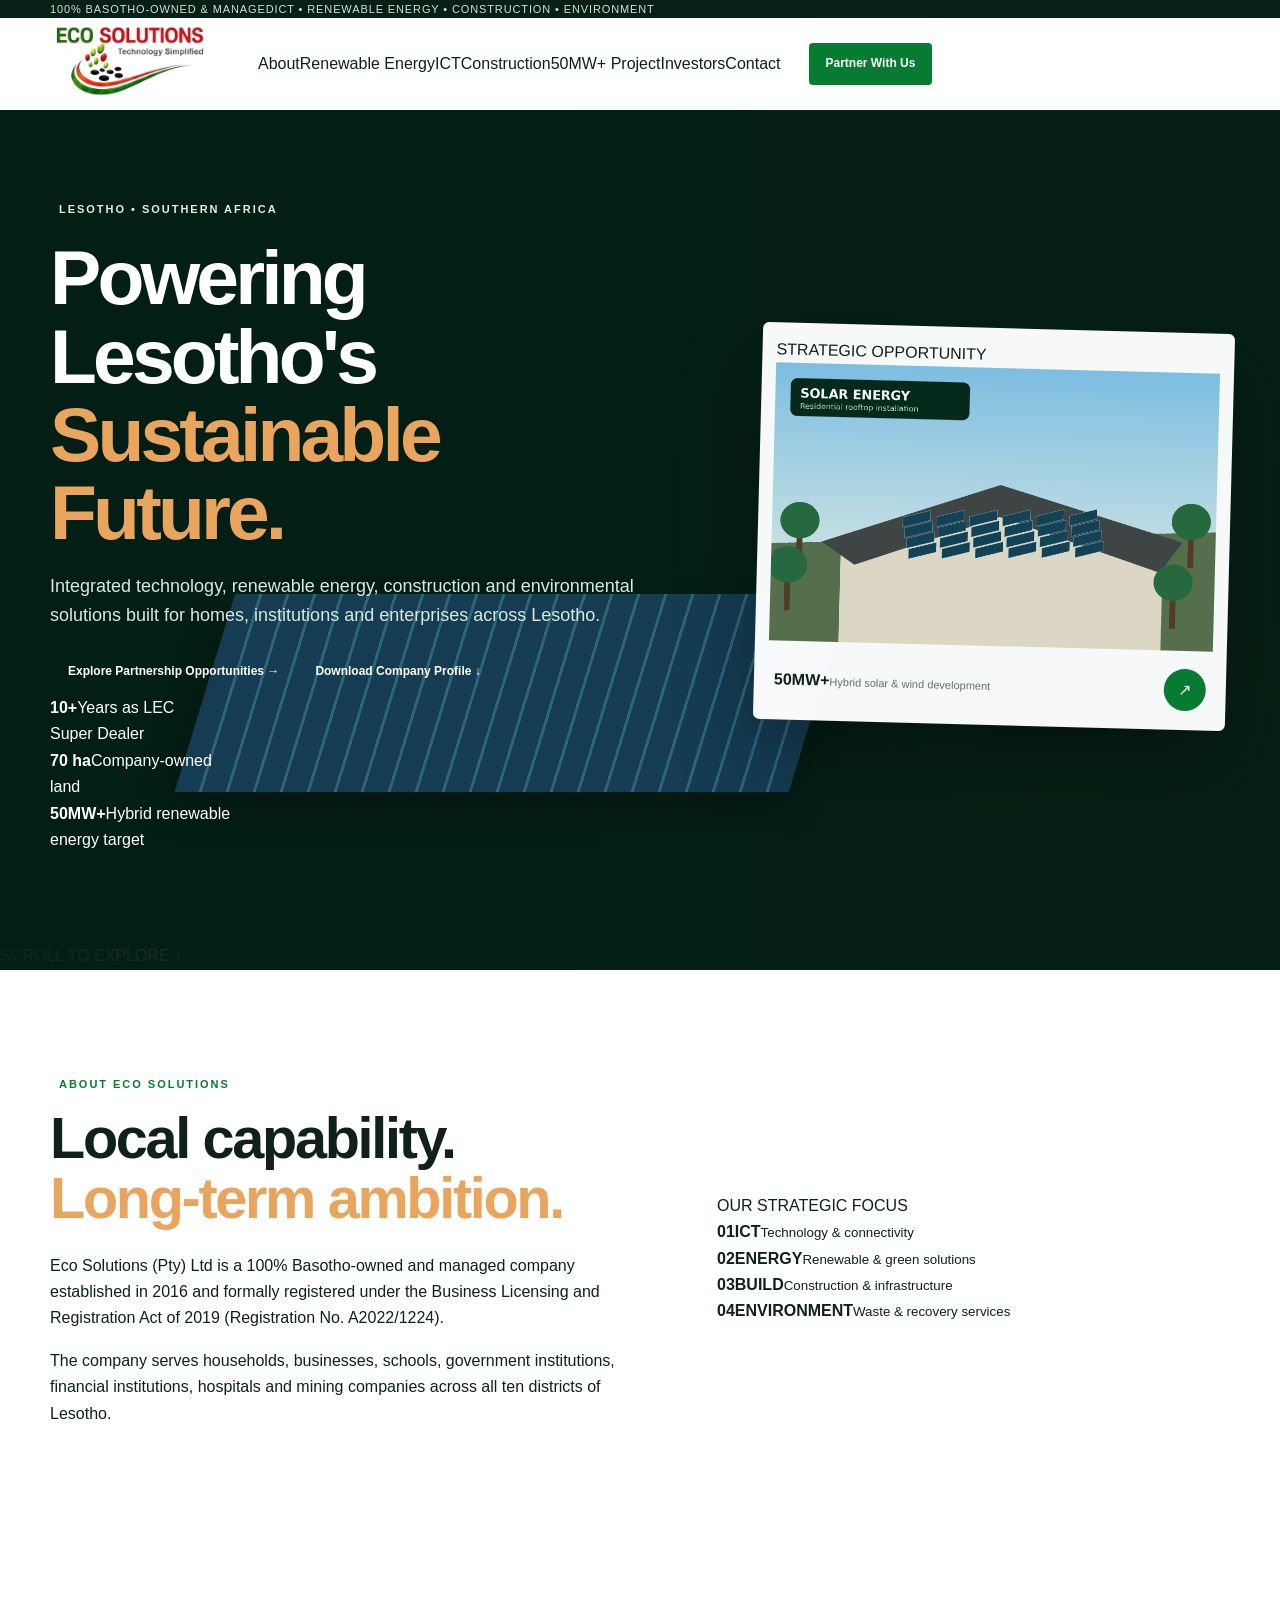
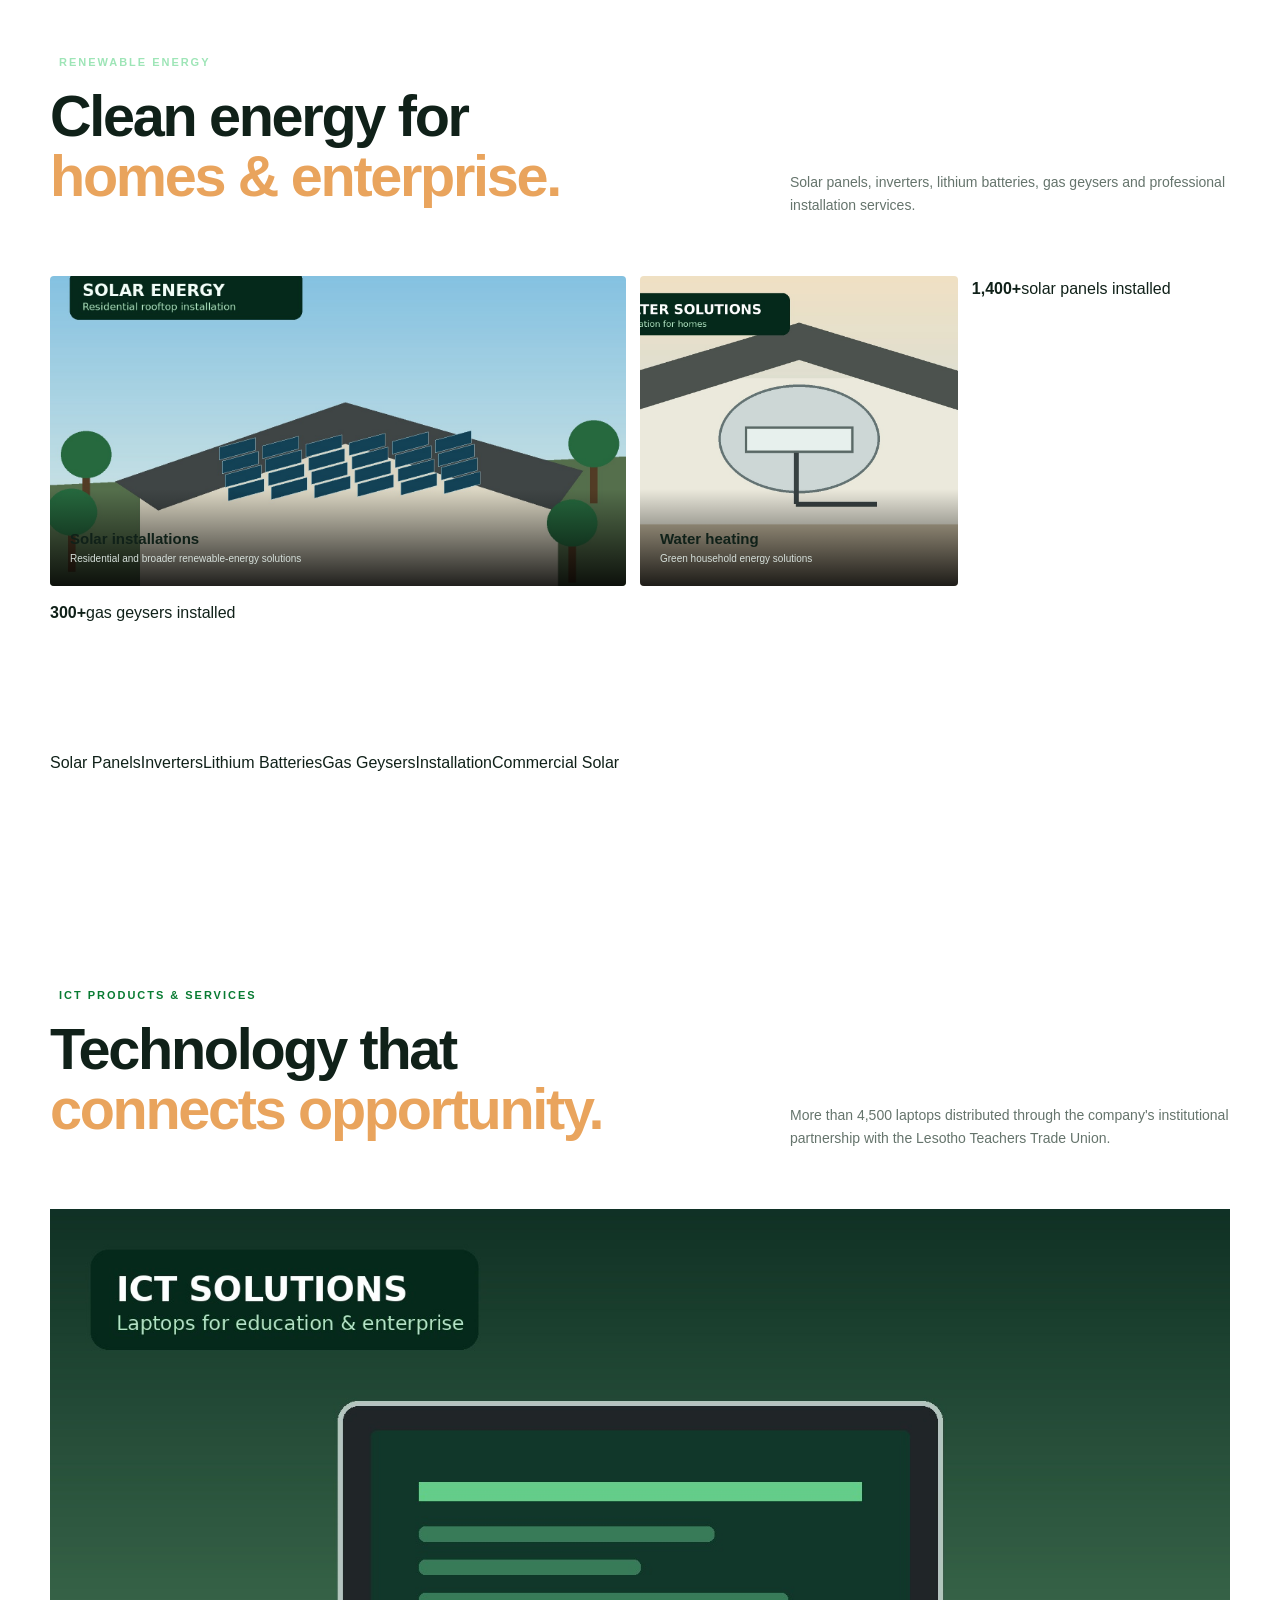
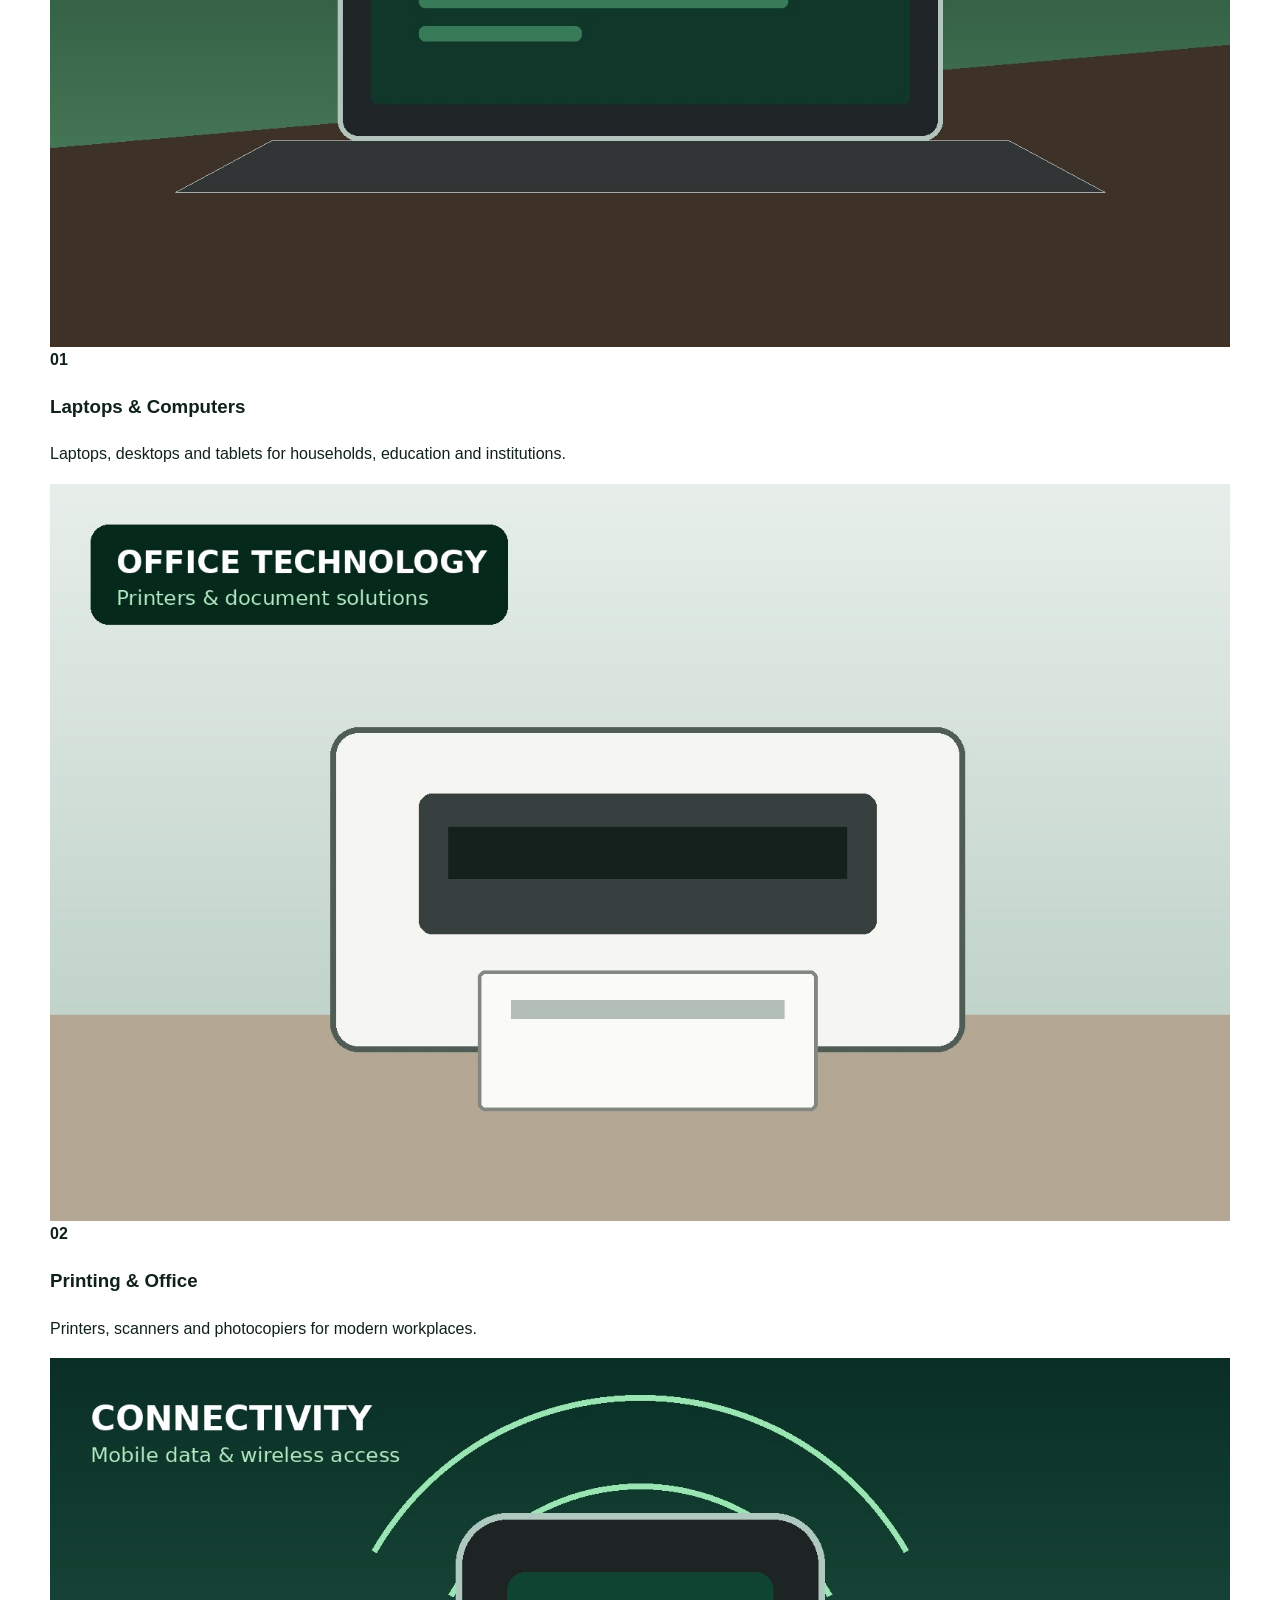
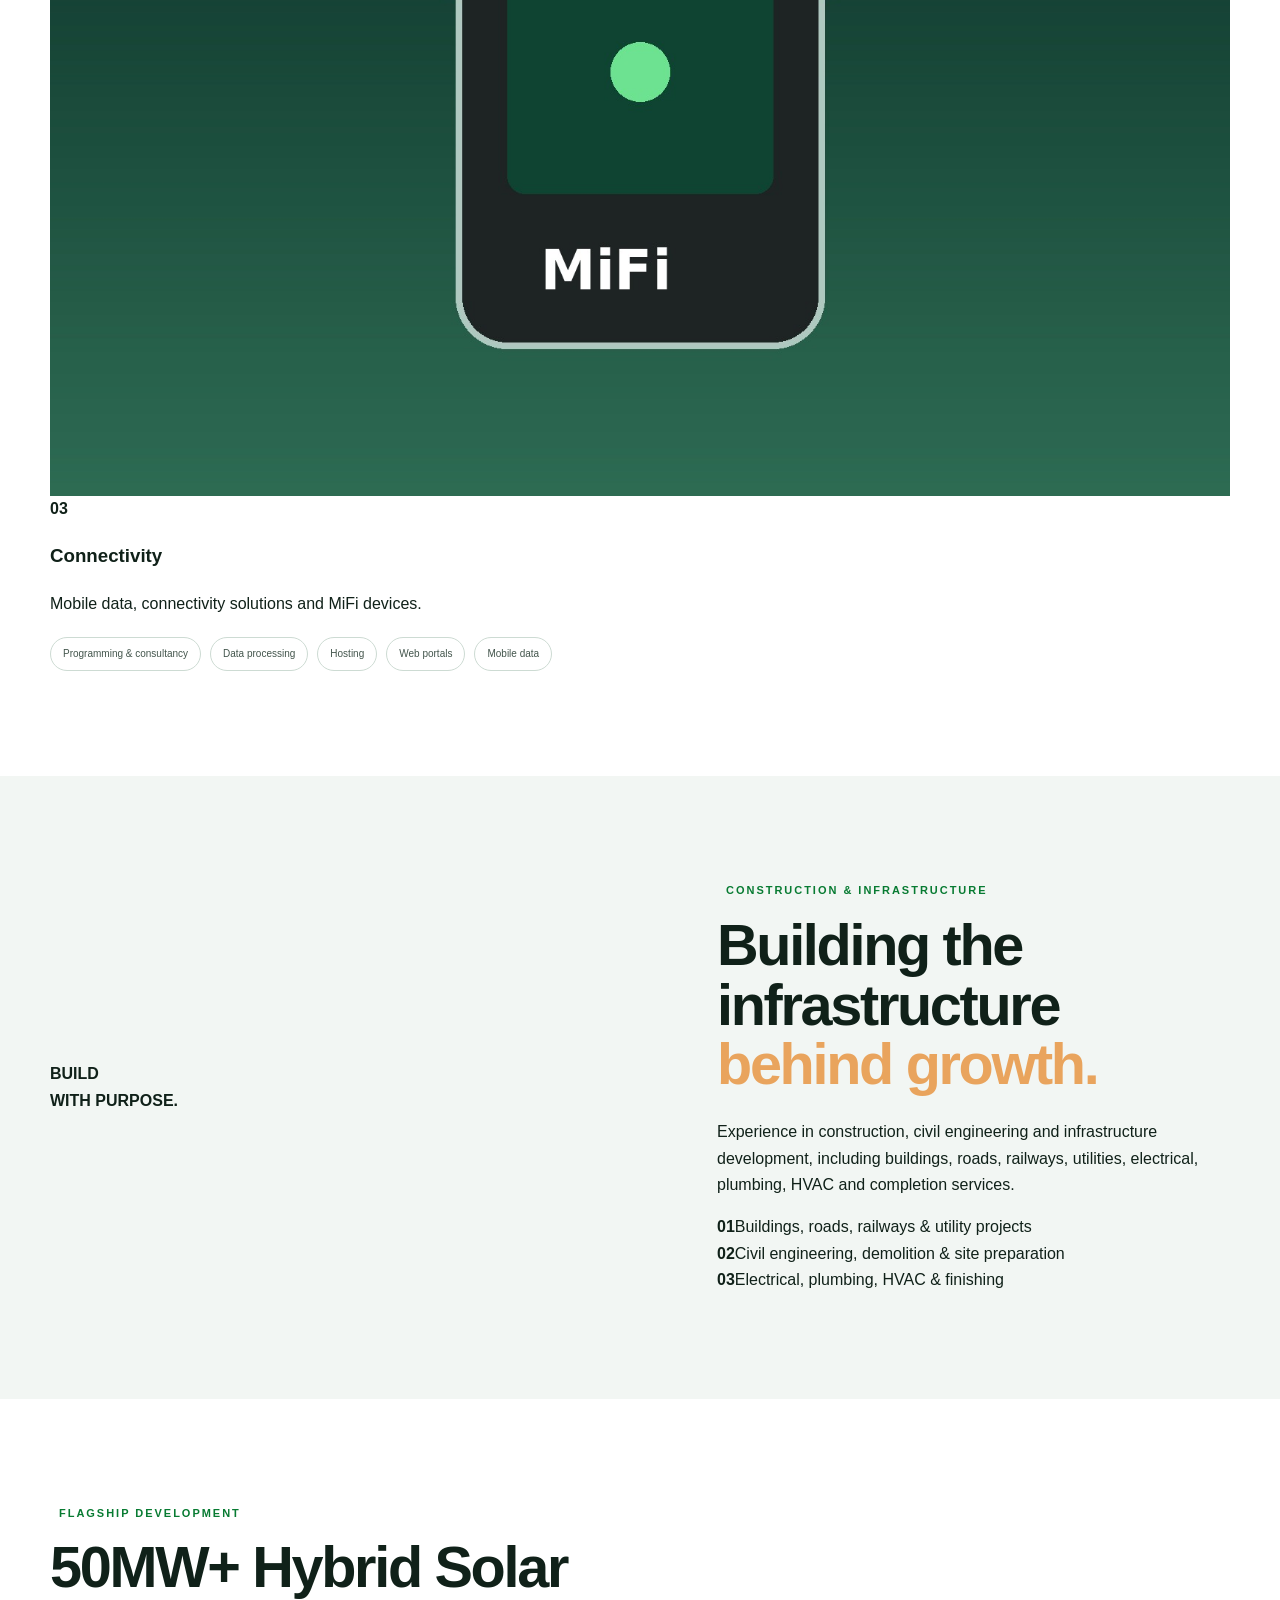
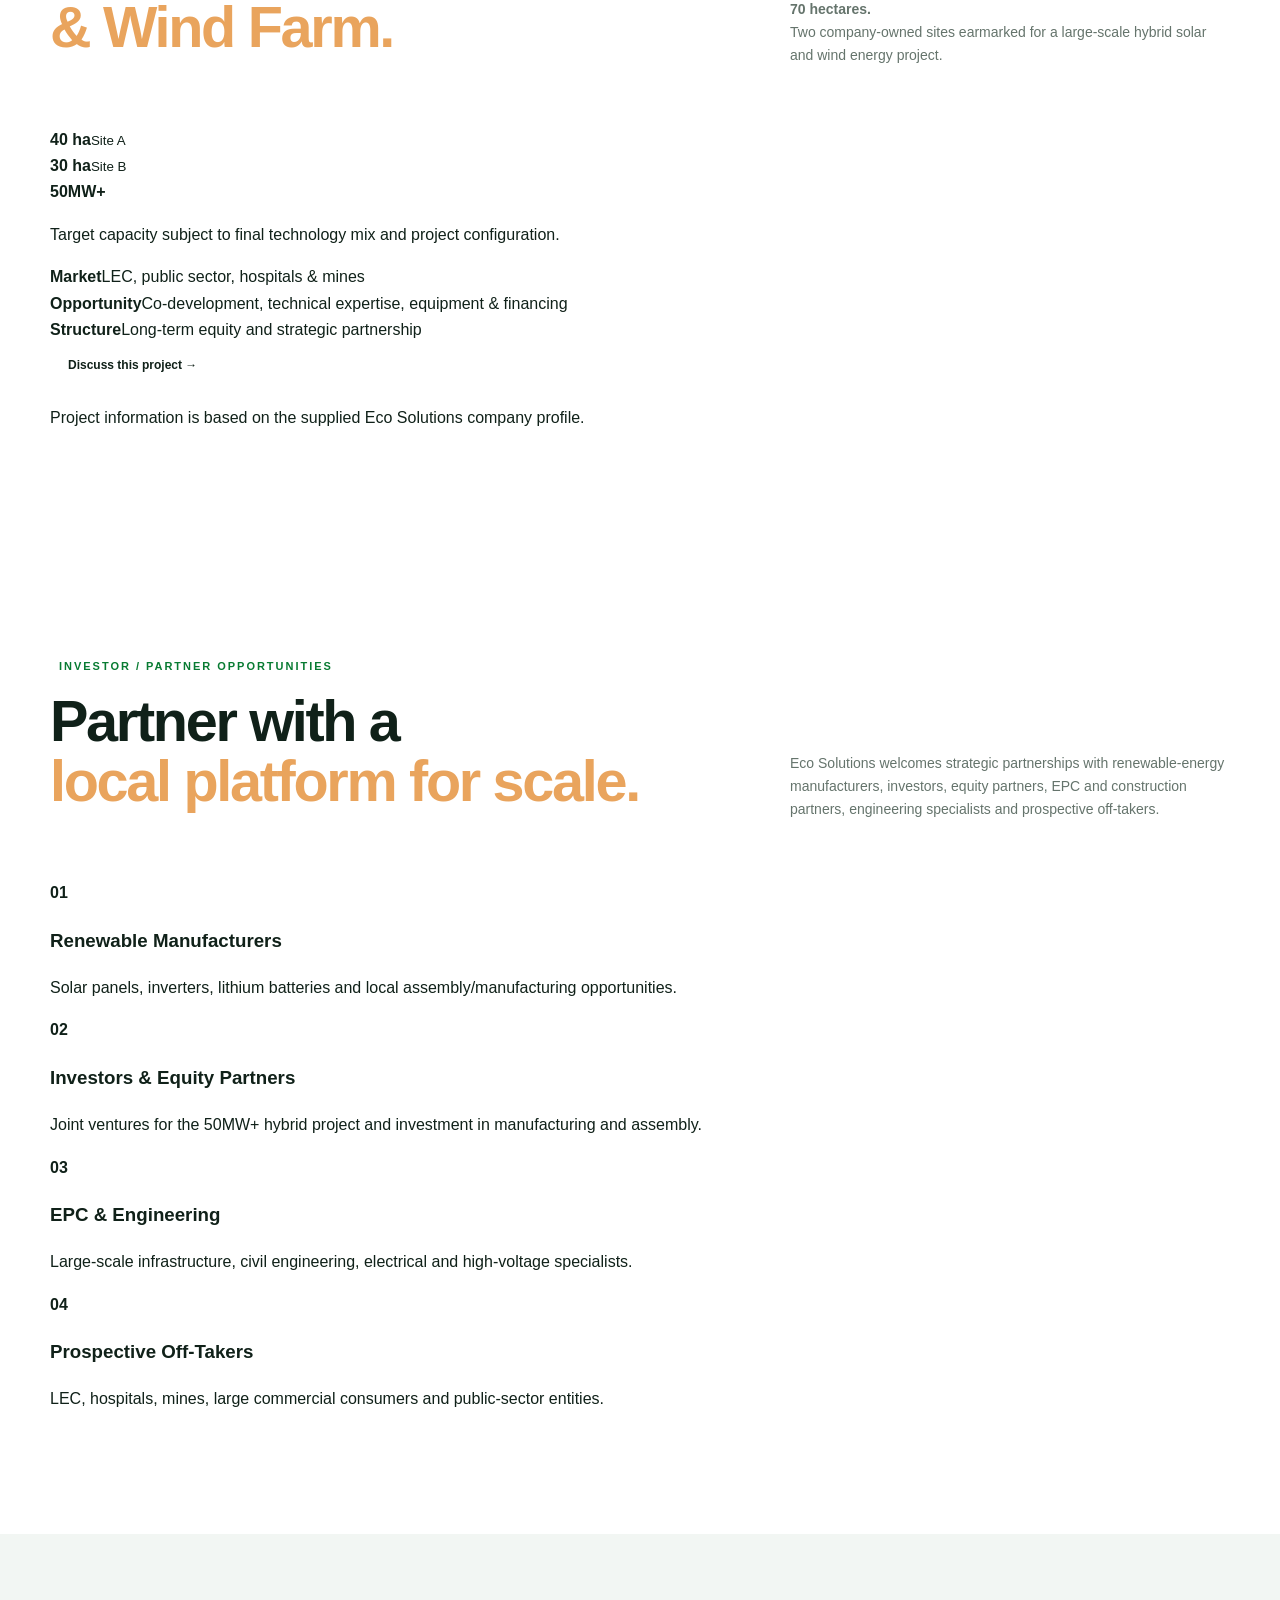
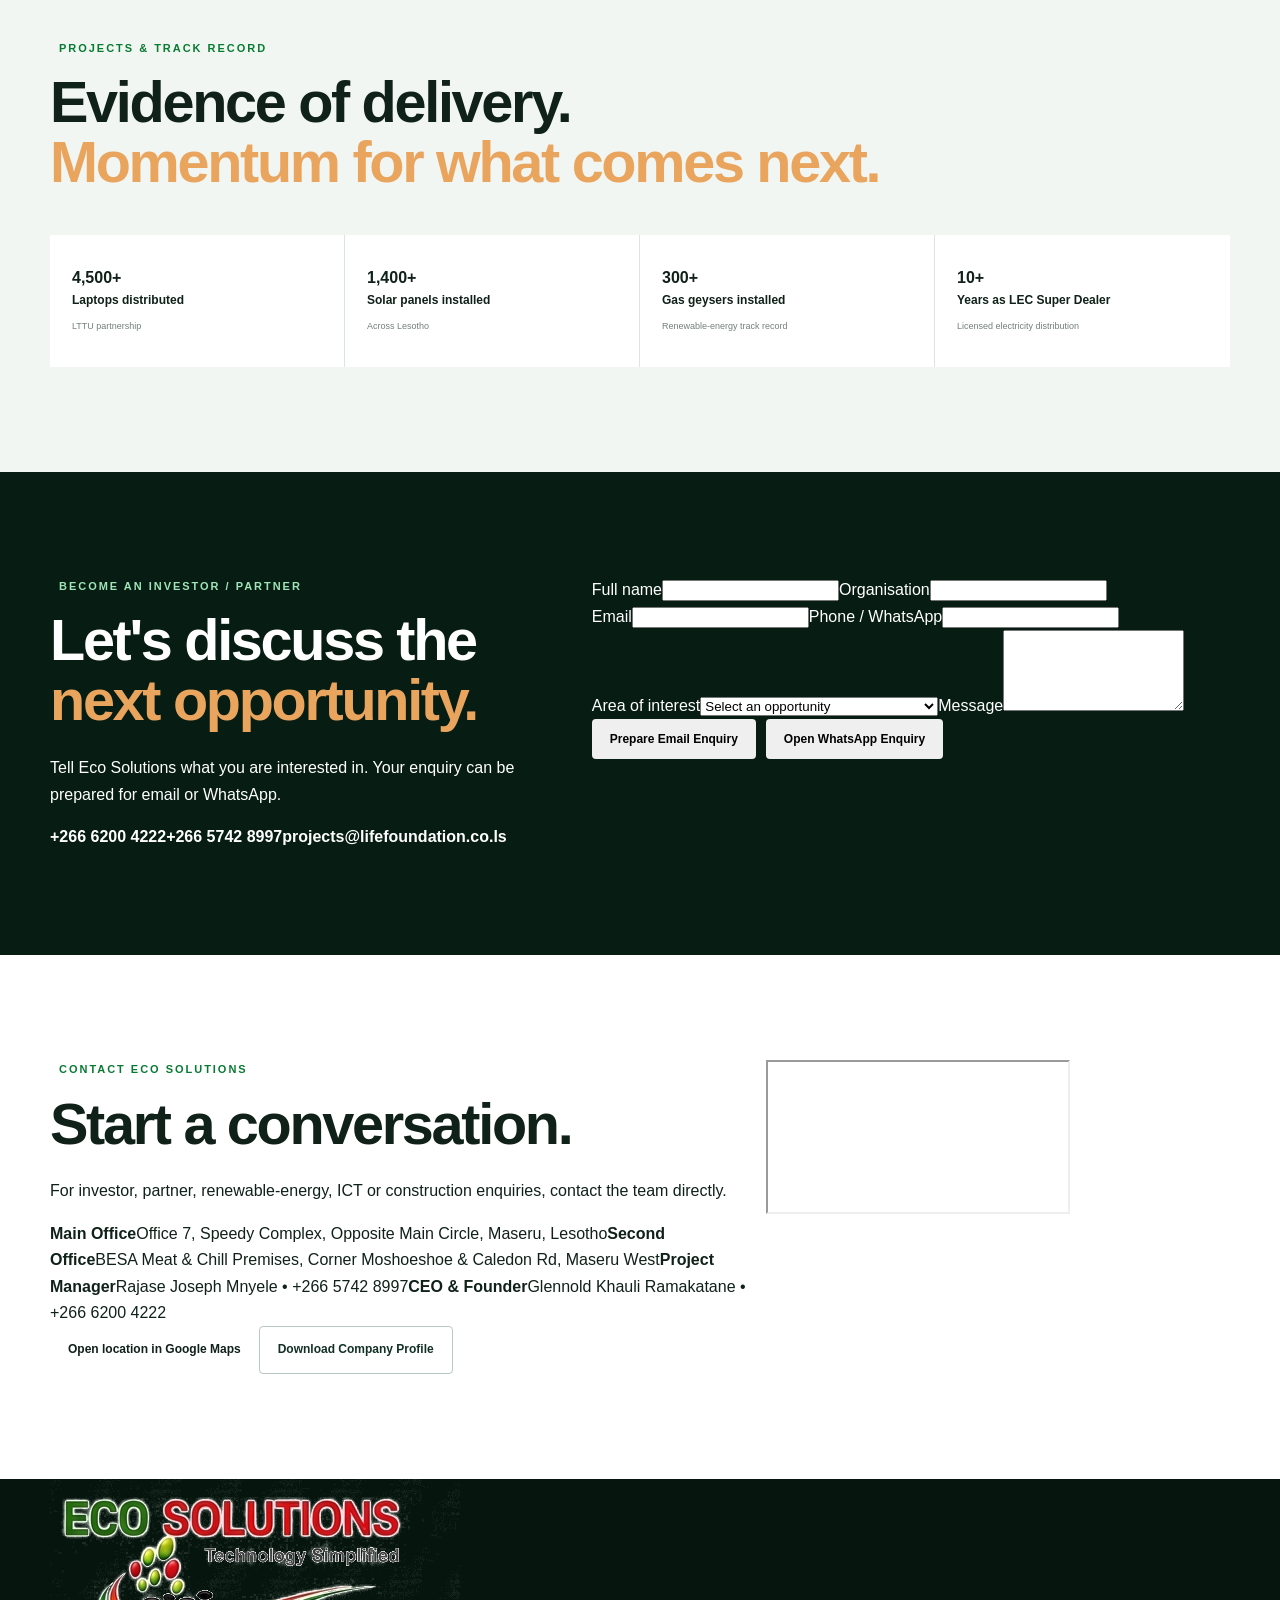
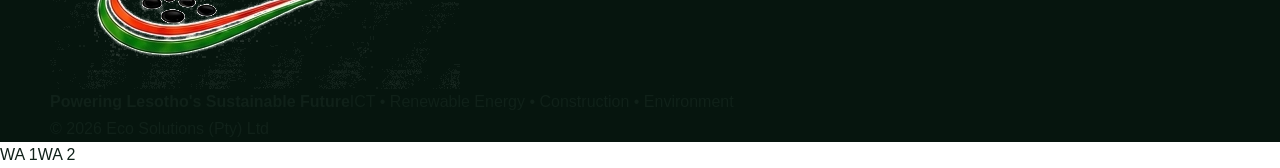
==== index.html @ 3c385320 "Fix asset paths and finalize Eco Solutions corporate website" ====
<!doctype html>
<html lang="en">
<head>
<meta charset="utf-8"><meta name="viewport" content="width=device-width,initial-scale=1">
<meta name="description" content="Eco Solutions (Pty) Ltd — ICT, renewable energy, construction and environmental solutions in Lesotho.">
<meta name="theme-color" content="#075b36"><title>Eco Solutions (Pty) Ltd | Powering Lesotho's Sustainable Future</title>
<link rel="icon" href="eco-solutions-logo.png"><link rel="stylesheet" href="styles.css">
</head>
<body>
<div class="topbar"><div class="container"><span>100% Basotho-owned & managed</span><span>ICT • Renewable Energy • Construction • Environment</span></div></div>
<header><div class="container nav-wrap"><a class="brand" href="#home"><img src="eco-solutions-logo.png" alt="Eco Solutions logo"></a><button class="menu" aria-label="Open menu">☰</button><nav><a href="#about">About</a><a href="#energy">Renewable Energy</a><a href="#ict">ICT</a><a href="#construction">Construction</a><a href="#project">50MW+ Project</a><a href="#partners">Investors</a><a href="#contact">Contact</a></nav><a class="nav-cta" href="#partner-form">Partner With Us</a></div></header>
<main>
<section id="home" class="hero"><div class="hero-bg"></div><div class="container hero-inner"><div class="hero-copy"><div class="eyebrow light"><i></i> LESOTHO • SOUTHERN AFRICA</div><h1>Powering Lesotho's <em>Sustainable Future.</em></h1><p>Integrated technology, renewable energy, construction and environmental solutions built for homes, institutions and enterprises across Lesotho.</p><div class="actions"><a class="btn gold" href="#partners">Explore Partnership Opportunities →</a><a class="btn white" href="Eco_Solutions_Company_Profile.pdf" download>Download Company Profile ↓</a></div><div class="trust"><div><b>10+</b><span>Years as LEC<br>Super Dealer</span></div><div><b>70 ha</b><span>Company-owned<br>land</span></div><div><b>50MW+</b><span>Hybrid renewable<br>energy target</span></div></div></div><div class="hero-card"><div class="card-label">STRATEGIC OPPORTUNITY</div><img src="solar-rooftop.jpg" alt="Solar panels installed on a rooftop"><div class="hero-card-bottom"><div><b>50MW+</b><span>Hybrid solar & wind development</span></div><a href="#project">↗</a></div></div></div><div class="scroll">SCROLL TO EXPLORE ↓</div></section>
<section id="about" class="section"><div class="container split"><div><div class="eyebrow"><i></i> ABOUT ECO SOLUTIONS</div><h2>Local capability.<br><em>Long-term ambition.</em></h2><p>Eco Solutions (Pty) Ltd is a 100% Basotho-owned and managed company established in 2016 and formally registered under the Business Licensing and Registration Act of 2019 (Registration No. A2022/1224).</p><p>The company serves households, businesses, schools, government institutions, financial institutions, hospitals and mining companies across all ten districts of Lesotho.</p></div><div class="about-card"><span>OUR STRATEGIC FOCUS</span><div class="focus-grid"><div><b>01</b><strong>ICT</strong><small>Technology & connectivity</small></div><div><b>02</b><strong>ENERGY</strong><small>Renewable & green solutions</small></div><div><b>03</b><strong>BUILD</strong><small>Construction & infrastructure</small></div><div><b>04</b><strong>ENVIRONMENT</strong><small>Waste & recovery services</small></div></div></div></div></section>
<section id="energy" class="section dark"><div class="container"><div class="section-head"><div><div class="eyebrow mint"><i></i> RENEWABLE ENERGY</div><h2>Clean energy for<br><em>homes & enterprise.</em></h2></div><p>Solar panels, inverters, lithium batteries, gas geysers and professional installation services.</p></div><div class="gallery"><figure class="large"><img src="solar-rooftop.jpg" alt="Solar panels on a rooftop" loading="lazy"><figcaption><b>Solar installations</b><span>Residential and broader renewable-energy solutions</span></figcaption></figure><figure><img src="geyser-installation.jpg" alt="Residential water heating installation" loading="lazy"><figcaption><b>Water heating</b><span>Green household energy solutions</span></figcaption></figure><div class="stat"><b>1,400+</b><span>solar panels installed</span></div><div class="stat"><b>300+</b><span>gas geysers installed</span></div></div><div class="pills"><span>Solar Panels</span><span>Inverters</span><span>Lithium Batteries</span><span>Gas Geysers</span><span>Installation</span><span>Commercial Solar</span></div></div></section>
<section id="ict" class="section"><div class="container"><div class="section-head"><div><div class="eyebrow"><i></i> ICT PRODUCTS & SERVICES</div><h2>Technology that<br><em>connects opportunity.</em></h2></div><p>More than 4,500 laptops distributed through the company's institutional partnership with the Lesotho Teachers Trade Union.</p></div><div class="products"><article><img src="laptop.jpg" alt="Laptop computer" loading="lazy"><div><b>01</b><h3>Laptops & Computers</h3><p>Laptops, desktops and tablets for households, education and institutions.</p></div></article><article><img src="printer.jpg" alt="Compact printer" loading="lazy"><div><b>02</b><h3>Printing & Office</h3><p>Printers, scanners and photocopiers for modern workplaces.</p></div></article><article><img src="mifi.jpg" alt="MiFi wireless hotspot" loading="lazy"><div><b>03</b><h3>Connectivity</h3><p>Mobile data, connectivity solutions and MiFi devices.</p></div></article></div><div class="service-band"><span>Programming & consultancy</span><span>Data processing</span><span>Hosting</span><span>Web portals</span><span>Mobile data</span></div></div></section>
<section id="construction" class="section construction"><div class="container split"><div class="construction-art"><strong>BUILD<br>WITH PURPOSE.</strong></div><div><div class="eyebrow"><i></i> CONSTRUCTION & INFRASTRUCTURE</div><h2>Building the infrastructure<br><em>behind growth.</em></h2><p>Experience in construction, civil engineering and infrastructure development, including buildings, roads, railways, utilities, electrical, plumbing, HVAC and completion services.</p><div class="list"><div><b>01</b><span>Buildings, roads, railways & utility projects</span></div><div><b>02</b><span>Civil engineering, demolition & site preparation</span></div><div><b>03</b><span>Electrical, plumbing, HVAC & finishing</span></div></div></div></div></section>
<section id="project" class="section"><div class="container"><div class="section-head"><div><div class="eyebrow"><i></i> FLAGSHIP DEVELOPMENT</div><h2>50MW+ Hybrid Solar<br><em>& Wind Farm.</em></h2></div><p><strong>70 hectares.</strong><br>Two company-owned sites earmarked for a large-scale hybrid solar and wind energy project.</p></div><div class="project"><div class="project-visual"><div class="site site-a"><b>40 ha</b><small>Site A</small></div><div class="site site-b"><b>30 ha</b><small>Site B</small></div><div class="solar-field"></div><div class="wind"></div></div><div class="project-info"><b class="mw">50<span>MW+</span></b><p>Target capacity subject to final technology mix and project configuration.</p><div class="detail"><b>Market</b><span>LEC, public sector, hospitals & mines</span></div><div class="detail"><b>Opportunity</b><span>Co-development, technical expertise, equipment & financing</span></div><div class="detail"><b>Structure</b><span>Long-term equity and strategic partnership</span></div><a class="btn gold" href="#partner-form">Discuss this project →</a></div></div><p class="note">Project information is based on the supplied Eco Solutions company profile.</p></div></section>
<section id="partners" class="section pale"><div class="container"><div class="section-head"><div><div class="eyebrow"><i></i> INVESTOR / PARTNER OPPORTUNITIES</div><h2>Partner with a<br><em>local platform for scale.</em></h2></div><p>Eco Solutions welcomes strategic partnerships with renewable-energy manufacturers, investors, equity partners, EPC and construction partners, engineering specialists and prospective off-takers.</p></div><div class="opportunities"><article><b>01</b><h3>Renewable Manufacturers</h3><p>Solar panels, inverters, lithium batteries and local assembly/manufacturing opportunities.</p></article><article><b>02</b><h3>Investors & Equity Partners</h3><p>Joint ventures for the 50MW+ hybrid project and investment in manufacturing and assembly.</p></article><article><b>03</b><h3>EPC & Engineering</h3><p>Large-scale infrastructure, civil engineering, electrical and high-voltage specialists.</p></article><article><b>04</b><h3>Prospective Off-Takers</h3><p>LEC, hospitals, mines, large commercial consumers and public-sector entities.</p></article></div></div></section>
<section class="section track"><div class="container"><div class="eyebrow"><i></i> PROJECTS & TRACK RECORD</div><h2>Evidence of delivery.<br><em>Momentum for what comes next.</em></h2><div class="metrics"><div><b>4,500+</b><span>Laptops distributed</span><small>LTTU partnership</small></div><div><b>1,400+</b><span>Solar panels installed</span><small>Across Lesotho</small></div><div><b>300+</b><span>Gas geysers installed</span><small>Renewable-energy track record</small></div><div><b>10+</b><span>Years as LEC Super Dealer</span><small>Licensed electricity distribution</small></div></div></div></section>
<section id="partner-form" class="section form-section"><div class="container form-layout"><div><div class="eyebrow mint"><i></i> BECOME AN INVESTOR / PARTNER</div><h2>Let's discuss the<br><em>next opportunity.</em></h2><p>Tell Eco Solutions what you are interested in. Your enquiry can be prepared for email or WhatsApp.</p><div class="form-contacts"><b>+266 6200 4222</b><b>+266 5742 8997</b><b>projects@lifefoundation.co.ls</b></div></div><form id="partner-form-el"><div class="row"><label>Full name<input name="name" required></label><label>Organisation<input name="organisation"></label></div><div class="row"><label>Email<input type="email" name="email" required></label><label>Phone / WhatsApp<input name="phone" required></label></div><label>Area of interest<select name="interest" required><option value="">Select an opportunity</option><option>50MW+ Hybrid Solar & Wind Project</option><option>Renewable Energy</option><option>Manufacturing / Assembly</option><option>EPC / Construction</option><option>ICT Products & Services</option><option>Off-take / Commercial Partnership</option></select></label><label>Message<textarea name="message" rows="5" required></textarea></label><div class="form-actions"><button class="btn gold" type="submit">Prepare Email Enquiry</button><button class="btn wa" id="whatsapp-form" type="button">Open WhatsApp Enquiry</button></div><p id="form-status"></p></form></div></section>
<section id="contact" class="section contact"><div class="container contact-grid"><div><div class="eyebrow"><i></i> CONTACT ECO SOLUTIONS</div><h2>Start a conversation.</h2><p>For investor, partner, renewable-energy, ICT or construction enquiries, contact the team directly.</p><div class="contact-box"><b>Main Office</b><span>Office 7, Speedy Complex, Opposite Main Circle, Maseru, Lesotho</span><b>Second Office</b><span>BESA Meat & Chill Premises, Corner Moshoeshoe & Caledon Rd, Maseru West</span><b>Project Manager</b><span>Rajase Joseph Mnyele • +266 5742 8997</span><b>CEO & Founder</b><span>Glennold Khauli Ramakatane • +266 6200 4222</span></div><div class="actions"><a class="btn gold" target="_blank" href="https://www.google.com/maps/search/?api=1&query=Office%207%20Speedy%20Complex%20Maseru%20Lesotho">Open location in Google Maps</a><a class="btn outline" href="Eco_Solutions_Company_Profile.pdf" download>Download Company Profile</a></div></div><div class="map"><iframe title="Eco Solutions location map" src="https://www.google.com/maps?q=Speedy%20Complex%20Maseru%20Lesotho&output=embed" loading="lazy"></iframe></div></div></section>
</main>
<footer><div class="container footer"><img src="eco-solutions-logo.png" alt="Eco Solutions logo"><div><b>Powering Lesotho's Sustainable Future</b><span>ICT • Renewable Energy • Construction • Environment</span></div><span>© <span id="year"></span> Eco Solutions (Pty) Ltd</span></div></footer>
<div class="floating"><a target="_blank" href="https://wa.me/26662004222?text=Hello%20Eco%20Solutions%2C%20I%20would%20like%20to%20make%20an%20enquiry.">WA 1</a><a target="_blank" href="https://wa.me/26657428997?text=Hello%20Eco%20Solutions%2C%20I%20would%20like%20to%20make%20an%20enquiry.">WA 2</a></div>
<script src="script.js"></script>
</body></html>
---- styles.css ----
*{box-sizing:border-box}html{scroll-behavior:smooth}body{margin:0;color:#102119;background:#fff;font-family:"DM Sans",Arial,sans-serif;line-height:1.65}a{text-decoration:none;color:inherit}img{display:block;max-width:100%}.container{width:min(1180px,calc(100% - 40px));margin:auto}.topbar{background:#062016;color:#cde4d7;font-size:11px;letter-spacing:.08em;text-transform:uppercase}.topbar-inner{min-height:32px;display:flex;justify-content:space-between;align-items:center}.header{position:sticky;top:0;z-index:50;background:rgba(255,255,255,.96);backdrop-filter:blur(15px);border-bottom:1px solid #e2e9e4}.nav-wrap{min-height:86px;display:flex;align-items:center;gap:28px}.brand img{width:180px}.nav{display:flex;gap:24px;margin-left:auto;font-size:13px;font-weight:700;color:#33433b}.nav a:hover{color:#087b32}.nav-cta{background:#087b32;color:#fff;padding:11px 17px;border-radius:4px;font-size:12px;font-weight:800}.nav-cta span{margin-left:7px}.menu{display:none;border:0;background:none;font-size:28px}.hero{position:relative;min-height:760px;background:#062016;color:#fff;overflow:hidden}.hero-bg{position:absolute;inset:0;background:linear-gradient(90deg,rgba(3,30,20,.96) 0%,rgba(3,30,20,.84) 44%,rgba(3,30,20,.28) 75%),url("https://thumb.wikimedia.org/wikipedia/commons/thumb/a/a3/Solar_Panels_on_Rooftop.jpg/1280px-Solar_Panels_on_Rooftop.jpg") center/cover}.hero-grid{position:absolute;inset:0;background-image:linear-gradient(rgba(255,255,255,.05) 1px,transparent 1px),linear-gradient(90deg,rgba(255,255,255,.05) 1px,transparent 1px);background-size:70px 70px;mask-image:linear-gradient(to right,rgba(0,0,0,.5),transparent 75%)}.hero-inner{position:relative;z-index:2;min-height:760px;display:grid;grid-template-columns:1.15fr .85fr;align-items:center;gap:70px;padding:90px 0}.eyebrow{font-size:11px;letter-spacing:.18em;font-weight:800;color:#087b32;display:flex;gap:9px;align-items:center}.eyebrow span{width:26px;height:2px;background:#f26b21}.eyebrow.mint{color:#9ee5b7}.hero .eyebrow{color:#d8f3e2}.hero h1{font-family:Manrope,sans-serif;font-size:clamp(46px,6vw,82px);line-height:1.02;letter-spacing:-.05em;max-width:760px;margin:20px 0}.hero h1 em,h2 em{font-style:normal;color:#e9a45d}.hero-copy>p{font-size:18px;color:#d9e9e1;max-width:650px}.hero-actions{display:flex;gap:12px;flex-wrap:wrap;margin:30px 0}.btn{display:inline-flex;align-items:center;justify-content:center;gap:12px;border:0;border-radius:4px;padding:13px 18px;font-size:12px;font-weight:800;cursor:pointer}.btn.primary{background:#f26b21;color:#fff}.btn.light{background:#fff;color:#123026}.btn.outline{border:1px solid #b8c9bf;background:#fff;color:#123026}.btn.whatsapp{background:#1da851;color:#fff}.trust-row{display:flex;gap:40px;border-top:1px solid rgba(255,255,255,.2);padding-top:22px;margin-top:45px}.trust-row div{display:flex;gap:12px;align-items:center}.trust-row strong{font-family:Manrope;font-size:24px}.trust-row span{font-size:10px;line-height:1.3;color:#c4d7cd;text-transform:uppercase;letter-spacing:.08em}.hero-card{background:rgba(255,255,255,.97);color:#102119;border-radius:6px;padding:14px;box-shadow:0 35px 80px rgba(0,0,0,.3);transform:rotate(1.5deg)}.hero-card-top{display:flex;justify-content:space-between;font-size:9px;letter-spacing:.16em;font-weight:800;padding:5px 5px 13px}.hero-card-top b{color:#087b32}.hero-card-image{height:330px;overflow:hidden}.hero-card-image img{width:100%;height:100%;object-fit:cover}.hero-card-bottom{display:flex;justify-content:space-between;align-items:center;padding:18px 6px 5px}.hero-card-bottom strong{display:block;font-family:Manrope;font-size:30px}.hero-card-bottom span{font-size:11px;color:#64736c}.hero-card-bottom a{width:42px;height:42px;border-radius:50%;background:#087b32;color:#fff;display:grid;place-items:center}.hero-scroll{position:absolute;z-index:3;bottom:22px;left:50%;transform:translateX(-50%);font-size:9px;letter-spacing:.2em;color:#bdd1c7}.hero-scroll span{margin-left:12px;color:#f26b21}.section{padding:105px 0}.split{display:grid;grid-template-columns:1.05fr .95fr;gap:100px;align-items:center}.section h2{font-family:Manrope,sans-serif;font-size:clamp(38px,4.5vw,62px);line-height:1.04;letter-spacing:-.04em;margin:16px 0 24px}.section-intro>p{color:#596961;max-width:660px}.text-link{display:inline-flex;gap:10px;margin-top:15px;color:#087b32;font-size:13px;font-weight:800}.about-panel{background:#f1f6f2;border-top:5px solid #087b32;padding:42px}.panel-tag{font-size:10px;letter-spacing:.17em;color:#65736c;font-weight:800}.reg-number{font-family:Manrope;font-size:44px;margin:8px 0}.about-panel p{color:#63726b;font-size:13px}.mini-line{height:1px;background:#d4dfd8;margin:28px 0}.panel-grid{display:grid;grid-template-columns:1fr 1fr}.panel-grid div{padding:18px 0;border-bottom:1px solid #d9e2dc}.panel-grid span{display:block;color:#f26b21;font-size:10px;font-weight:800}.panel-grid strong{display:block;font-family:Manrope;font-size:17px}.panel-grid small{color:#6c7b74;font-size:10px}.dark-section{background:#081c13;color:#fff}.section-head{display:flex;justify-content:space-between;gap:50px;align-items:end;margin-bottom:45px}.section-head>p{max-width:440px;color:#65746c;font-size:14px}.section-head.white>p{color:#c2d2ca}.white h2{color:#fff}.gallery{display:grid;grid-template-columns:1.45fr .8fr .65fr;grid-template-rows:310px 150px;gap:14px}.gallery figure{margin:0;position:relative;overflow:hidden;border-radius:4px}.gallery figure img{width:100%;height:100%;object-fit:cover}.gallery-main{grid-row:1/3}.gallery figcaption{position:absolute;bottom:0;left:0;right:0;padding:38px 20px 18px;background:linear-gradient(transparent,rgba(0,0,0,.85));display:flex;flex-direction:column}.gallery figcaption b{font-size:15px}.gallery figcaption span{font-size:10px;color:#d5dfda}.energy-stat{background:#102d20;border:1px solid #244838;padding:24px;display:flex;flex-direction:column;justify-content:center}.energy-stat strong{font-family:Manrope;font-size:35px;color:#a9e9bb}.energy-stat span{font-size:11px;color:#b7cbc1}.pill-row,.service-band{display:flex;gap:9px;flex-wrap:wrap;margin-top:20px}.pill-row span,.service-band span{border:1px solid #31503f;border-radius:99px;padding:8px 12px;color:#c8d9d0;font-size:10px}.product-grid{display:grid;grid-template-columns:repeat(3,1fr);gap:20px}.product{border:1px solid #dfe8e2;background:#fff}.product-image{height:270px;background:#edf3ef;overflow:hidden}.product-image img{width:100%;height:100%;object-fit:cover}.product-body{padding:22px}.product-body>span{font-size:10px;color:#f26b21;font-weight:800}.product h3{font-family:Manrope;margin:7px 0;font-size:22px}.product p{font-size:12px;color:#66746d}.service-band span{border-color:#cddbd3;color:#43554c}.construction{background:#f2f6f3}.construction-layout{display:grid;grid-template-columns:1fr 1fr;gap:90px;align-items:center}.construction-visual{height:540px;background:linear-gradient(135deg,#0a2c1e,#087b32);position:relative;overflow:hidden}.construction-visual:before,.construction-visual:after{content:"";position:absolute;background:rgba(255,255,255,.08);transform:rotate(-25deg)}.construction-visual:before{width:150%;height:140px;top:110px;left:-30%}.construction-visual:after{width:150%;height:80px;bottom:120px;left:-25%}.construction-copy{position:absolute;z-index:2;left:45px;bottom:50px;color:#fff}.construction-copy span{display:block;font-size:12px;letter-spacing:.2em;color:#9ee5b7}.construction-copy strong{font-family:Manrope;font-size:45px;letter-spacing:-.04em}.feature-list{margin-top:30px;border-top:1px solid #d5dfd9}.feature-list div{display:grid;grid-template-columns:45px 1fr;gap:10px;padding:15px 0;border-bottom:1px solid #d5dfd9;font-size:12px}.feature-list b{color:#f26b21}.project{background:#fff}.project-top{display:grid;grid-template-columns:1fr .7fr;gap:80px;align-items:end}.project-lead strong{font-family:Manrope;font-size:30px;color:#087b32}.project-lead p{color:#65736c}.project-board{margin-top:45px;display:grid;grid-template-columns:1.4fr .8fr;min-height:480px;background:#0a1e15;color:#fff}.project-map{position:relative;overflow:hidden;background:linear-gradient(165deg,#a9d98c,#4c9550 58%,#225a38)}.land-block{position:absolute;background:rgba(244,255,226,.72);border:2px solid #fff;color:#17422a;padding:12px}.land-block span{font-family:Manrope;font-size:25px;display:block}.land-block small{font-size:9px;text-transform:uppercase;letter-spacing:.15em}.land-block.a{left:9%;top:18%;width:42%;height:42%;transform:rotate(-8deg)}.land-block.b{right:10%;top:35%;width:36%;height:34%;transform:rotate(7deg)}.solar-field{position:absolute;left:16%;bottom:12%;width:48%;height:22%;background:repeating-linear-gradient(90deg,#153c52 0 24px,#2c6479 24px 27px);transform:skew(-17deg);box-shadow:0 20px 35px rgba(0,0,0,.22)}.wind-tower{position:absolute;right:13%;bottom:14%;width:12px;height:230px;background:#f7f7f7;border-radius:10px}.wind-tower i,.wind-tower b,.wind-tower em{position:absolute;left:50%;top:-3px;width:5px;height:105px;background:#fff;transform-origin:50% 100%;border-radius:99px}.wind-tower b{transform:rotate(120deg)}.wind-tower em{transform:rotate(240deg)}.project-details{padding:55px}.project-number{font-family:Manrope;font-size:76px;line-height:1;color:#a8e5b8}.project-number span{font-size:28px;color:#fff}.project-details>p{color:#b9c9c1;font-size:12px}.detail-line{display:grid;grid-template-columns:95px 1fr;gap:15px;padding:17px 0;border-top:1px solid #2a4338;font-size:11px}.detail-line b{color:#9ee5b7}.detail-line span{color:#d1ddd7}.source-note{font-size:10px;color:#87958f;margin-top:12px}.opportunity-grid{display:grid;grid-template-columns:repeat(4,1fr);gap:14px}.opportunity-grid article{border:1px solid #dce6df;padding:28px 22px;min-height:250px;background:#fff}.opportunity-grid article>span{font-size:10px;color:#f26b21;font-weight:800}.opportunity-grid h3{font-family:Manrope;font-size:20px;line-height:1.15}.opportunity-grid p{font-size:11px;color:#68766f}.track{background:#f2f6f3}.metrics{display:grid;grid-template-columns:repeat(4,1fr);margin-top:42px}.metrics div{background:#fff;padding:30px 22px;border-right:1px solid #dbe5df}.metrics div:last-child{border-right:0}.metrics strong{font-family:Manrope;font-size:42px;color:#087b32;display:block}.metrics span{font-weight:800;font-size:12px;display:block}.metrics small{font-size:9px;color:#738079}.form-section{background:#071d13;color:#fff}.form-layout{display:grid;grid-template-columns:.85fr 1.15fr;gap:70px;align-items:start}.form-copy h2{color:#fff}.form-copy>p{color:#b8cbc0;max-width:470px}.form-contact{margin-top:35px;display:grid;gap:13px}.form-contact div{border-top:1px solid #274236;padding-top:12px}.form-contact span{display:block;color:#9ee5b7;font-size:9px;text-transform:uppercase;letter-spacing:.16em}.form-contact b{font-size:13px}.partner-form{background:#fff;color:#102119;padding:34px;border-radius:5px}.form-row{display:grid;grid-template-columns:1fr 1fr;gap:15px}.partner-form label{display:block;font-size:10px;font-weight:800;margin-bottom:15px;color:#53635b}.partner-form input,.partner-form select,.partner-form textarea{width:100%;margin-top:7px;border:1px solid #d6e0da;background:#fbfcfb;padding:12px;border-radius:3px;font:inherit;font-size:12px;outline:none}.partner-form input:focus,.partner-form select:focus,.partner-form textarea:focus{border-color:#087b32}.form-actions{display:flex;gap:10px;flex-wrap:wrap}.form-status{font-size:11px;color:#087b32;min-height:18px}.partner-form small{font-size:9px;color:#78857f}.contact{background:#fff}.contact-grid{display:grid;grid-template-columns:1.2fr .8fr;gap:20px}.map-card{height:460px;border:1px solid #dce5df}.map-card iframe{width:100%;height:100%;border:0}.contact-info{display:flex;flex-direction:column;gap:12px}.address-card{padding:25px;border:1px solid #dce5df}.address-card span{font-size:9px;letter-spacing:.17em;color:#087b32;font-weight:800}.address-card strong{display:block;font-family:Manrope;margin-top:8px}.address-card p{font-size:11px;color:#65736c}.contact-actions{display:grid;gap:9px}.footer-grid{display:grid;grid-template-columns:1.4fr 1fr 1fr 1fr;gap:40px;padding:55px 0;color:#c3d3ca}.footer-logo{width:160px;filter:brightness(1.1)}footer{background:#06150e}.footer-grid p{font-size:11px;color:#7f9589}.footer-grid>div>span{display:block;color:#9ee5b7;font-size:9px;letter-spacing:.17em;font-weight:800;margin-bottom:12px}.footer-grid>div>a{display:block;font-size:11px;margin:7px 0;color:#bdcec5}.footer-bottom{border-top:1px solid #1c3328;padding:18px 0;display:flex;justify-content:space-between;color:#6f8378;font-size:9px}.floating-wa{position:fixed;right:18px;bottom:18px;z-index:60;display:flex;gap:6px;padding:6px;background:#fff;border-radius:999px;box-shadow:0 10px 30px rgba(0,0,0,.18)}.floating-wa a{width:44px;height:44px;background:#1da851;color:#fff;border-radius:50%;display:grid;place-items:center;font-size:10px;font-weight:900}.floating-wa a:hover{background:#12823e}@media(max-width:1000px){.nav{display:none}.menu{display:block;margin-left:auto}.nav.open{display:flex;position:absolute;top:86px;left:0;right:0;background:#fff;padding:20px;flex-direction:column;align-items:flex-start;border-bottom:1px solid #dce5df}.hero-inner{grid-template-columns:1fr}.hero-card{max-width:550px}.split,.construction-layout,.form-layout{grid-template-columns:1fr;gap:45px}.gallery{grid-template-columns:1fr 1fr;grid-template-rows:300px 180px}.gallery-main{grid-row:1/3}.energy-stat{min-height:180px}.opportunity-grid,.metrics{grid-template-columns:1fr 1fr}.project-board{grid-template-columns:1fr}.project-map{min-height:430px}.contact-grid{grid-template-columns:1fr}.footer-grid{grid-template-columns:1fr 1fr}}@media(max-width:620px){.container{width:calc(100% - 28px)}.topbar-inner{font-size:8px}.topbar-inner span:last-child{display:none}.brand img{width:150px}.nav-cta{display:none}.hero,.hero-inner{min-height:760px}.hero-inner{padding:65px 0 90px}.hero h1{font-size:46px}.hero-copy>p{font-size:15px}.trust-row{gap:18px;flex-wrap:wrap}.trust-row strong{font-size:20px}.section{padding:75px 0}.section h2{font-size:39px}.section-head,.project-top{display:block}.section-head>p{margin-top:20px}.gallery{grid-template-columns:1fr;grid-template-rows:330px 220px 170px 170px}.gallery-main{grid-row:auto}.product-grid,.opportunity-grid,.metrics{grid-template-columns:1fr}.product-image{height:240px}.project-details{padding:32px 24px}.project-map{min-height:360px}.form-row{grid-template-columns:1fr}.footer-grid{grid-template-columns:1fr}.footer-bottom{display:block}.footer-bottom span{display:block;margin:4px 0}.floating-wa{right:9px;bottom:9px}}
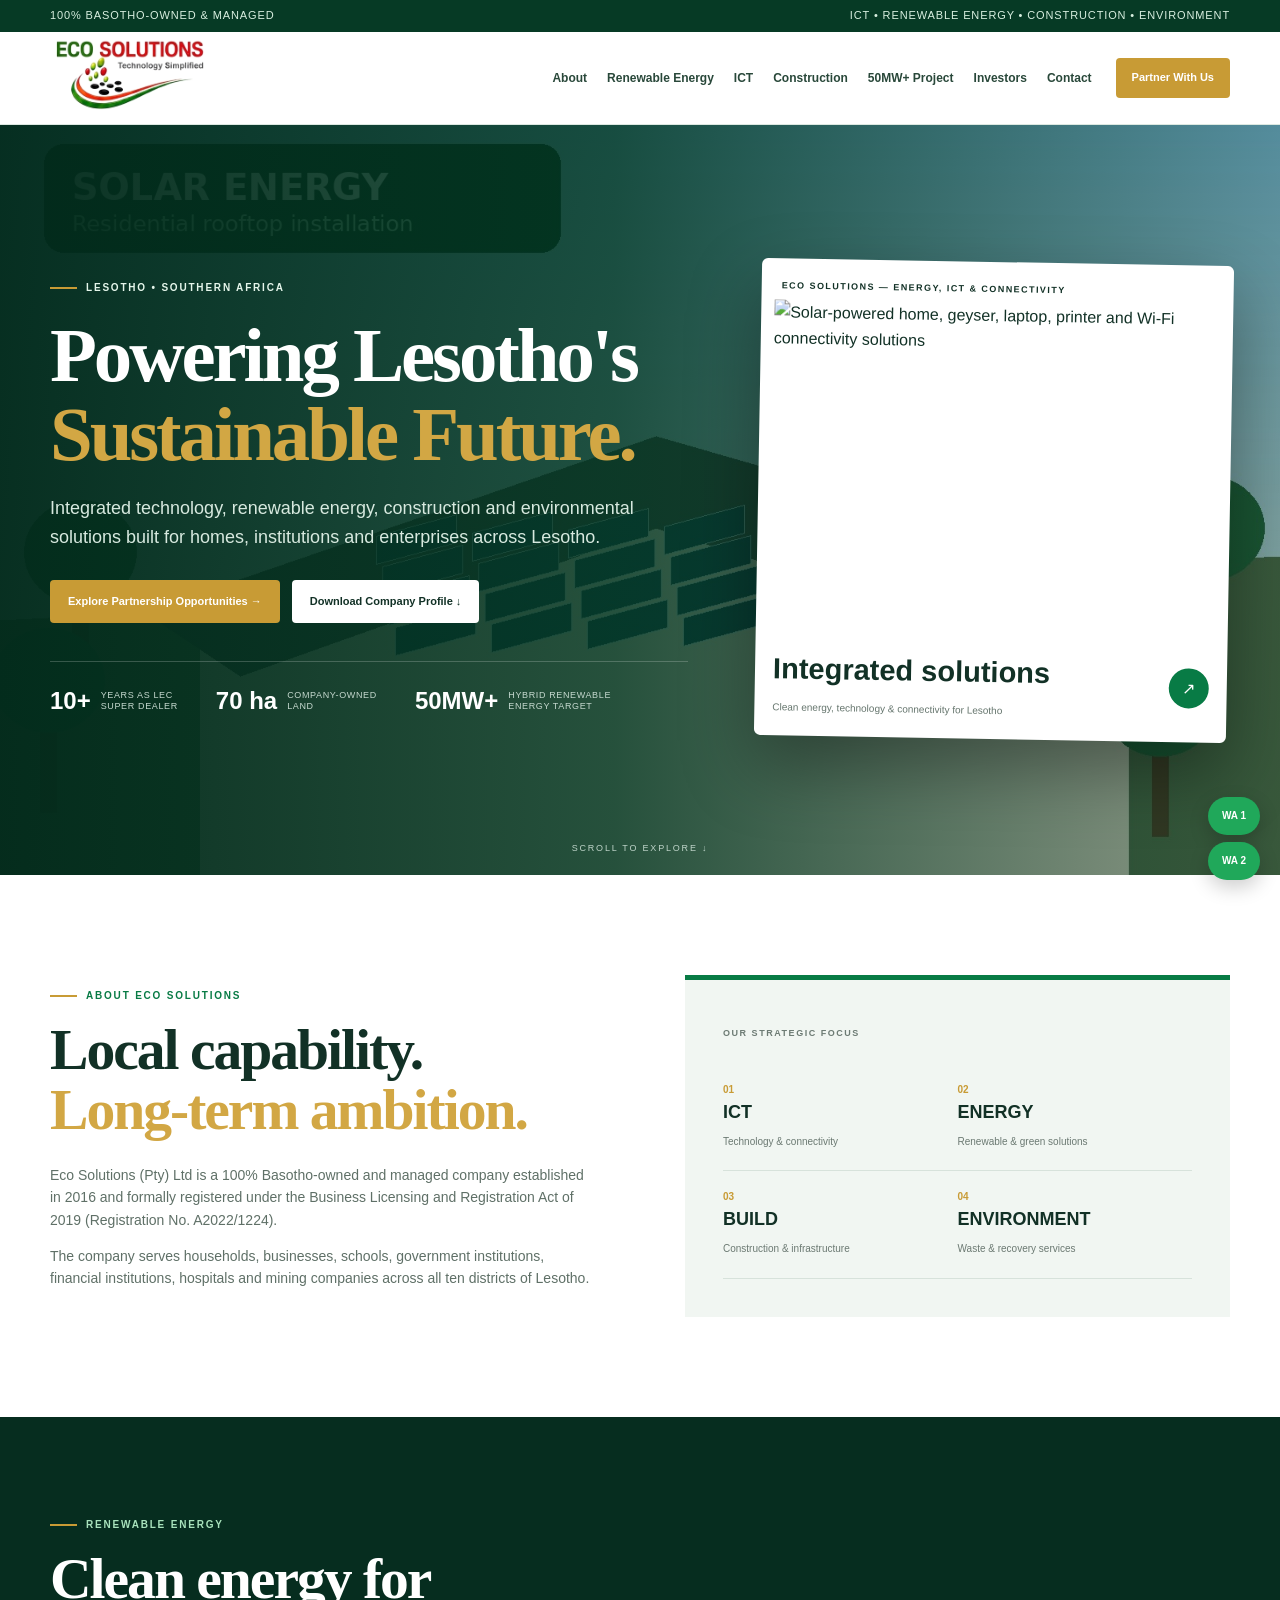
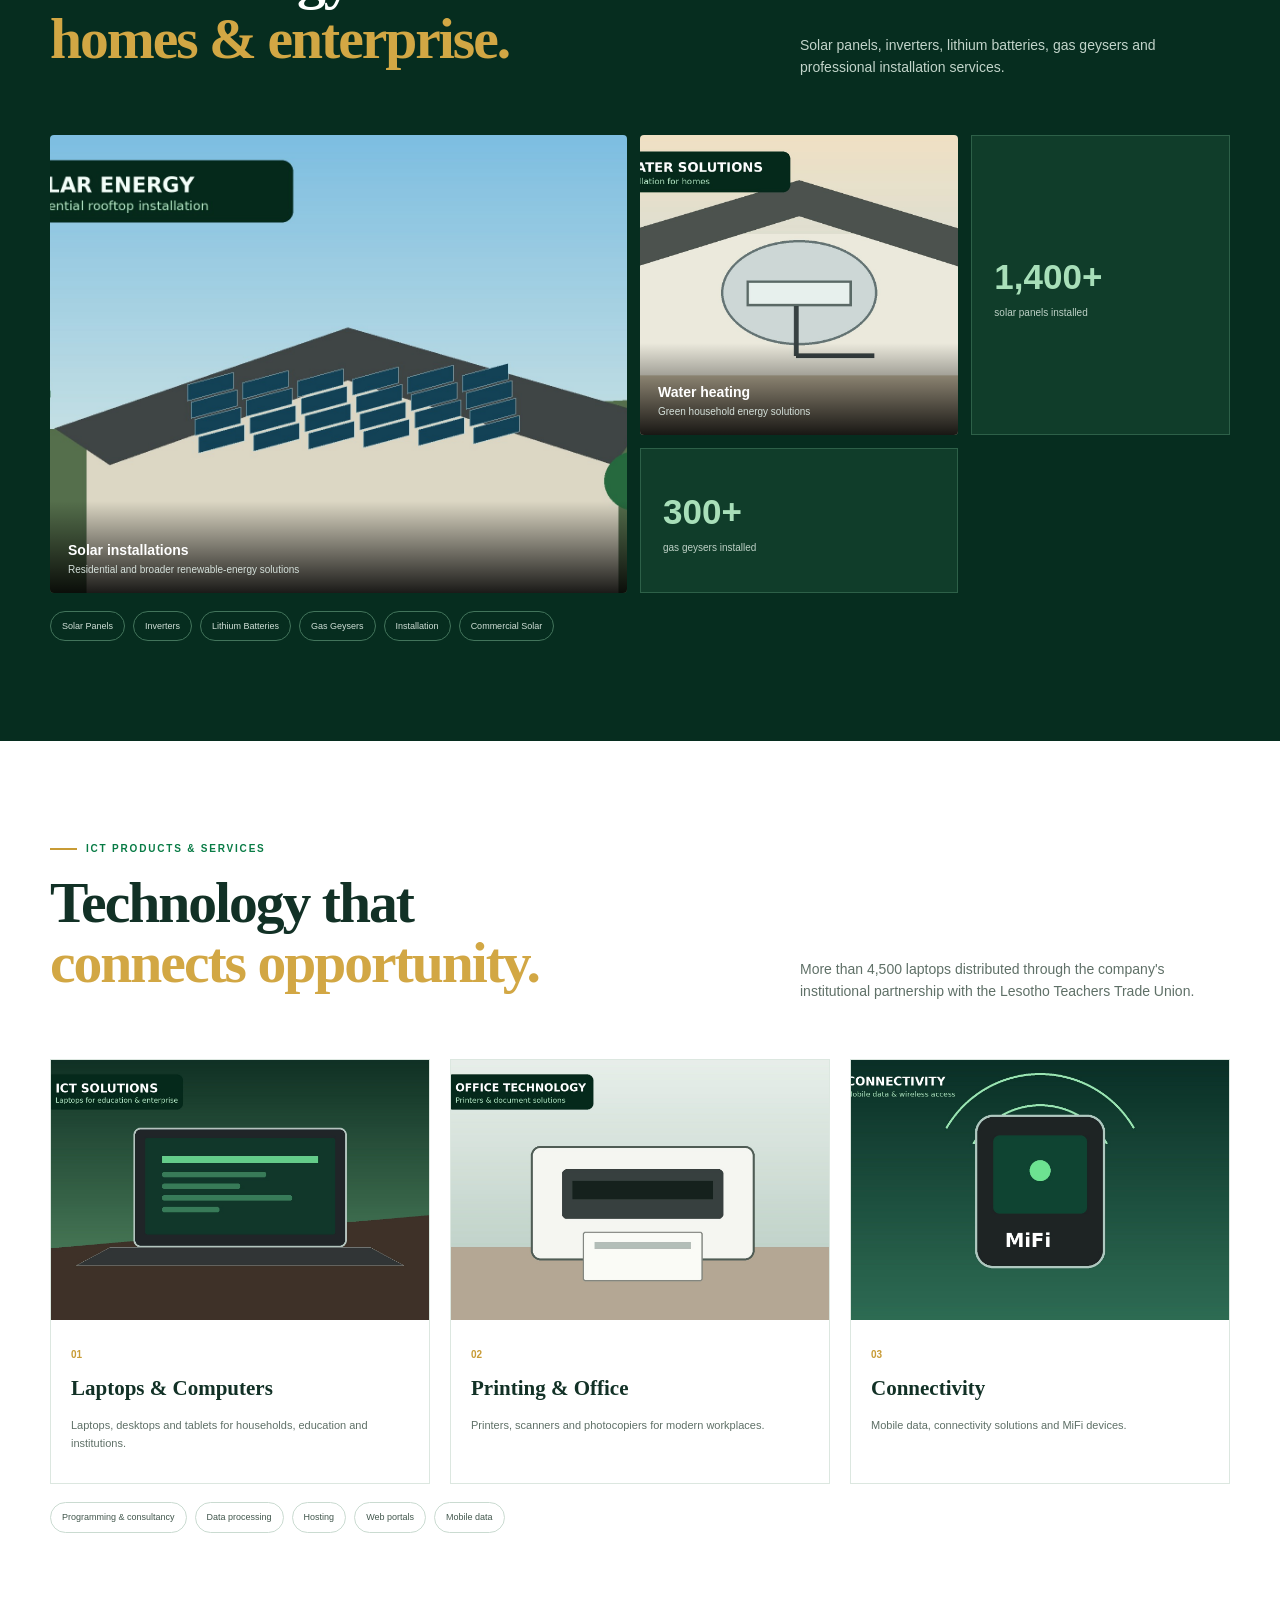
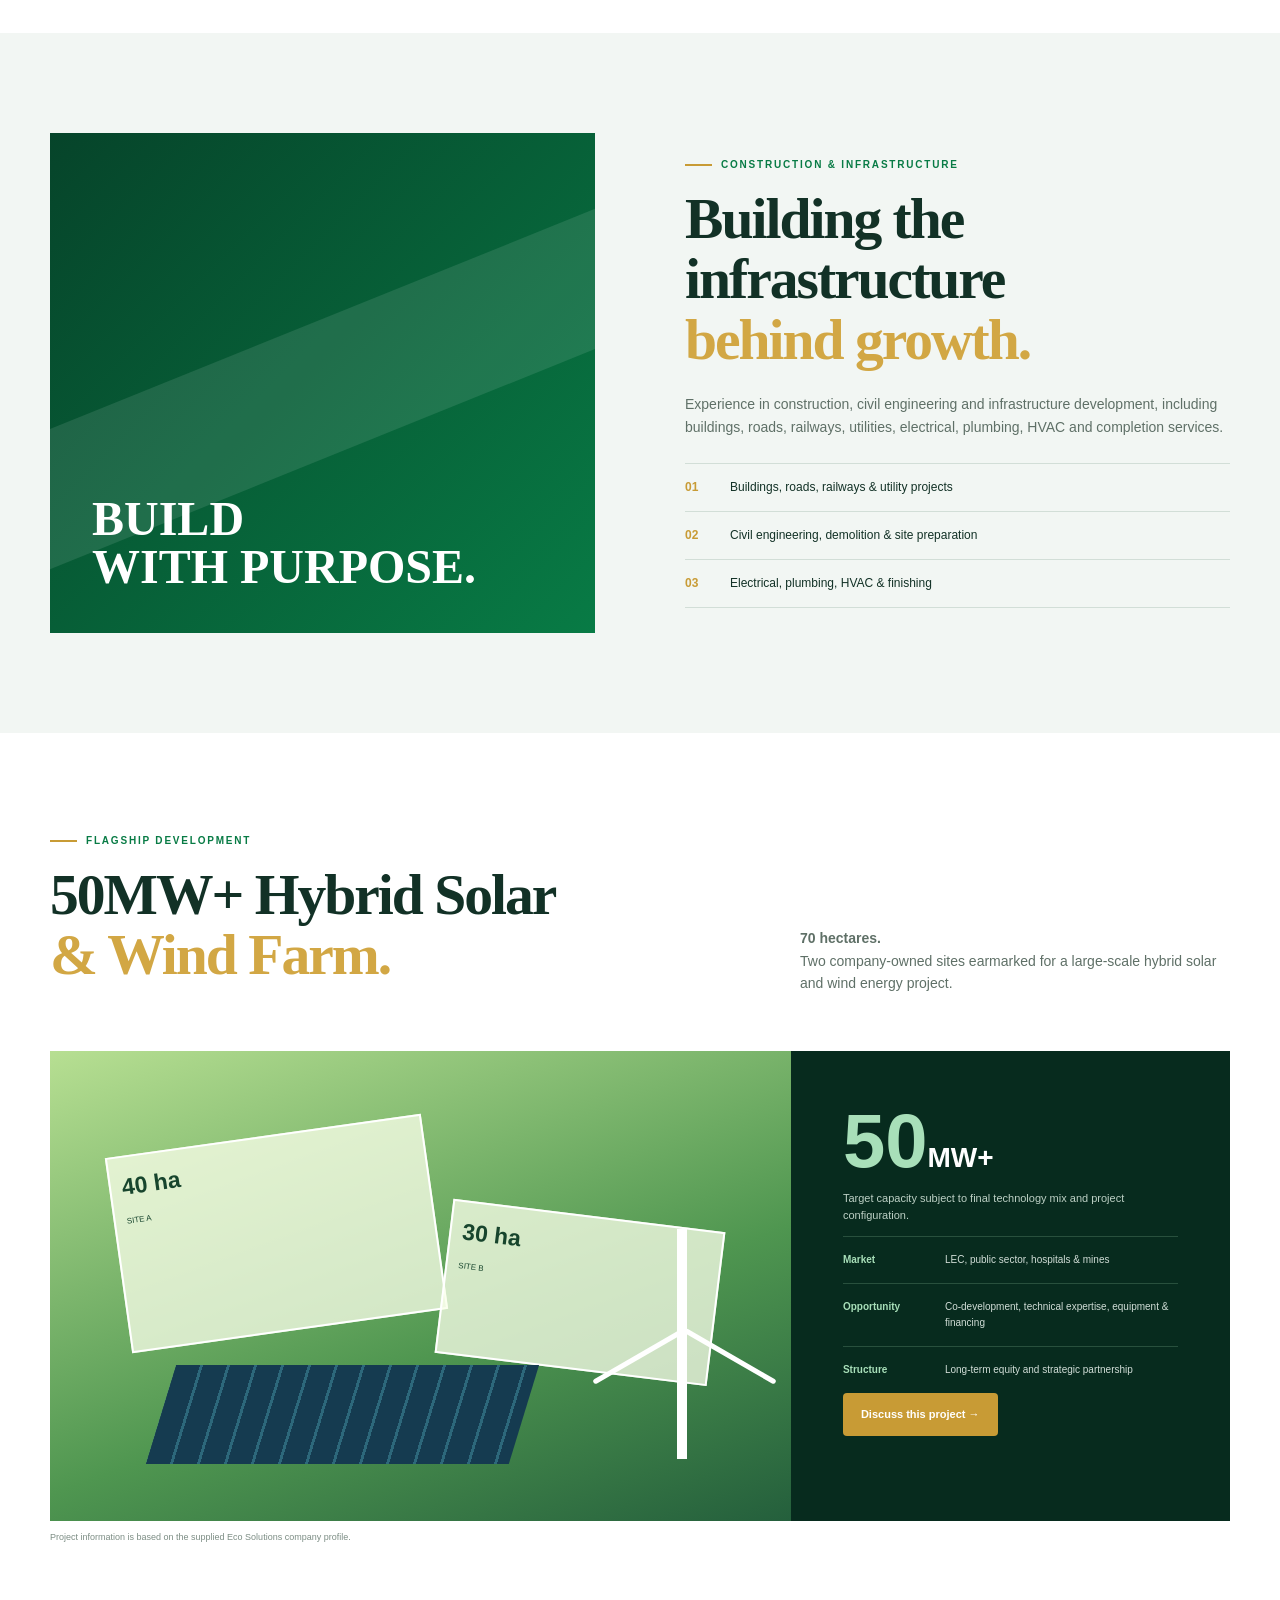
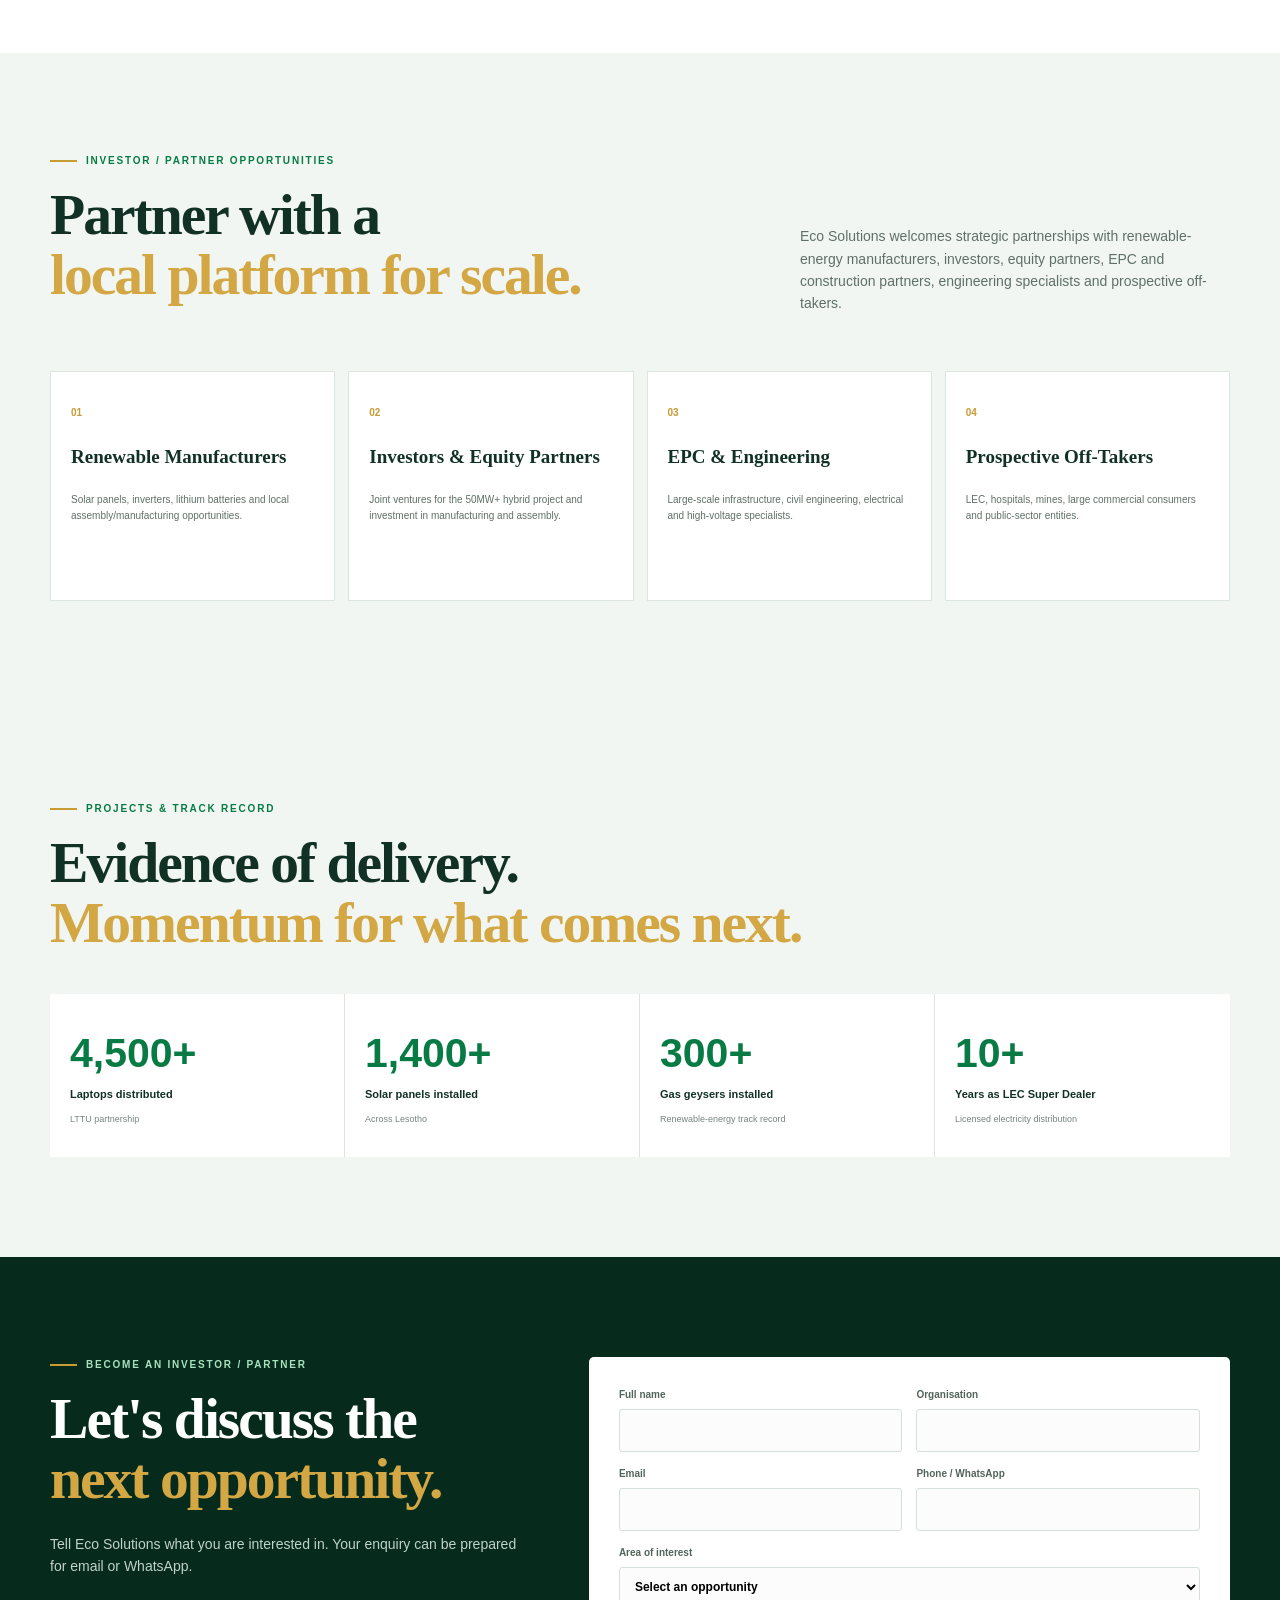
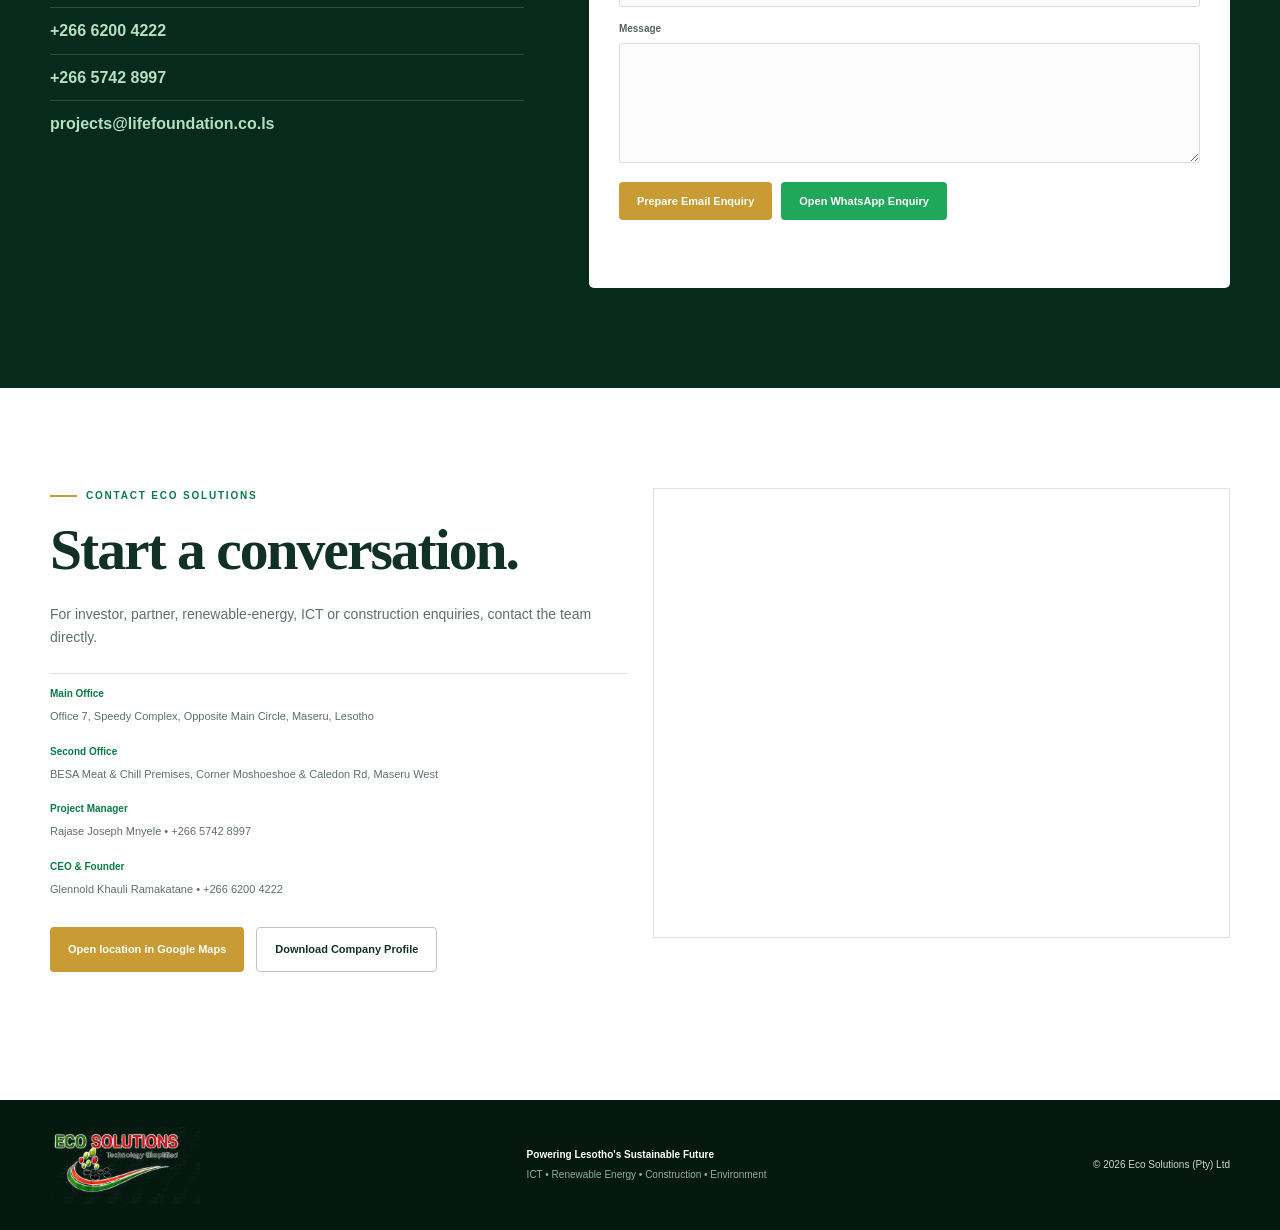
==== commit da349633: "Set custom generated image as Eco Solutions homepage hero" ====
--- a/index.html
+++ b/index.html
@@ -1,27 +1 @@
-<!doctype html>
-<html lang="en">
-<head>
-<meta charset="utf-8"><meta name="viewport" content="width=device-width,initial-scale=1">
-<meta name="description" content="Eco Solutions (Pty) Ltd — ICT, renewable energy, construction and environmental solutions in Lesotho.">
-<meta name="theme-color" content="#075b36"><title>Eco Solutions (Pty) Ltd | Powering Lesotho's Sustainable Future</title>
-<link rel="icon" href="eco-solutions-logo.png"><link rel="stylesheet" href="styles.css">
-</head>
-<body>
-<div class="topbar"><div class="container"><span>100% Basotho-owned & managed</span><span>ICT • Renewable Energy • Construction • Environment</span></div></div>
-<header><div class="container nav-wrap"><a class="brand" href="#home"><img src="eco-solutions-logo.png" alt="Eco Solutions logo"></a><button class="menu" aria-label="Open menu">☰</button><nav><a href="#about">About</a><a href="#energy">Renewable Energy</a><a href="#ict">ICT</a><a href="#construction">Construction</a><a href="#project">50MW+ Project</a><a href="#partners">Investors</a><a href="#contact">Contact</a></nav><a class="nav-cta" href="#partner-form">Partner With Us</a></div></header>
-<main>
-<section id="home" class="hero"><div class="hero-bg"></div><div class="container hero-inner"><div class="hero-copy"><div class="eyebrow light"><i></i> LESOTHO • SOUTHERN AFRICA</div><h1>Powering Lesotho's <em>Sustainable Future.</em></h1><p>Integrated technology, renewable energy, construction and environmental solutions built for homes, institutions and enterprises across Lesotho.</p><div class="actions"><a class="btn gold" href="#partners">Explore Partnership Opportunities →</a><a class="btn white" href="Eco_Solutions_Company_Profile.pdf" download>Download Company Profile ↓</a></div><div class="trust"><div><b>10+</b><span>Years as LEC<br>Super Dealer</span></div><div><b>70 ha</b><span>Company-owned<br>land</span></div><div><b>50MW+</b><span>Hybrid renewable<br>energy target</span></div></div></div><div class="hero-card"><div class="card-label">STRATEGIC OPPORTUNITY</div><img src="solar-rooftop.jpg" alt="Solar panels installed on a rooftop"><div class="hero-card-bottom"><div><b>50MW+</b><span>Hybrid solar & wind development</span></div><a href="#project">↗</a></div></div></div><div class="scroll">SCROLL TO EXPLORE ↓</div></section>
-<section id="about" class="section"><div class="container split"><div><div class="eyebrow"><i></i> ABOUT ECO SOLUTIONS</div><h2>Local capability.<br><em>Long-term ambition.</em></h2><p>Eco Solutions (Pty) Ltd is a 100% Basotho-owned and managed company established in 2016 and formally registered under the Business Licensing and Registration Act of 2019 (Registration No. A2022/1224).</p><p>The company serves households, businesses, schools, government institutions, financial institutions, hospitals and mining companies across all ten districts of Lesotho.</p></div><div class="about-card"><span>OUR STRATEGIC FOCUS</span><div class="focus-grid"><div><b>01</b><strong>ICT</strong><small>Technology & connectivity</small></div><div><b>02</b><strong>ENERGY</strong><small>Renewable & green solutions</small></div><div><b>03</b><strong>BUILD</strong><small>Construction & infrastructure</small></div><div><b>04</b><strong>ENVIRONMENT</strong><small>Waste & recovery services</small></div></div></div></div></section>
-<section id="energy" class="section dark"><div class="container"><div class="section-head"><div><div class="eyebrow mint"><i></i> RENEWABLE ENERGY</div><h2>Clean energy for<br><em>homes & enterprise.</em></h2></div><p>Solar panels, inverters, lithium batteries, gas geysers and professional installation services.</p></div><div class="gallery"><figure class="large"><img src="solar-rooftop.jpg" alt="Solar panels on a rooftop" loading="lazy"><figcaption><b>Solar installations</b><span>Residential and broader renewable-energy solutions</span></figcaption></figure><figure><img src="geyser-installation.jpg" alt="Residential water heating installation" loading="lazy"><figcaption><b>Water heating</b><span>Green household energy solutions</span></figcaption></figure><div class="stat"><b>1,400+</b><span>solar panels installed</span></div><div class="stat"><b>300+</b><span>gas geysers installed</span></div></div><div class="pills"><span>Solar Panels</span><span>Inverters</span><span>Lithium Batteries</span><span>Gas Geysers</span><span>Installation</span><span>Commercial Solar</span></div></div></section>
-<section id="ict" class="section"><div class="container"><div class="section-head"><div><div class="eyebrow"><i></i> ICT PRODUCTS & SERVICES</div><h2>Technology that<br><em>connects opportunity.</em></h2></div><p>More than 4,500 laptops distributed through the company's institutional partnership with the Lesotho Teachers Trade Union.</p></div><div class="products"><article><img src="laptop.jpg" alt="Laptop computer" loading="lazy"><div><b>01</b><h3>Laptops & Computers</h3><p>Laptops, desktops and tablets for households, education and institutions.</p></div></article><article><img src="printer.jpg" alt="Compact printer" loading="lazy"><div><b>02</b><h3>Printing & Office</h3><p>Printers, scanners and photocopiers for modern workplaces.</p></div></article><article><img src="mifi.jpg" alt="MiFi wireless hotspot" loading="lazy"><div><b>03</b><h3>Connectivity</h3><p>Mobile data, connectivity solutions and MiFi devices.</p></div></article></div><div class="service-band"><span>Programming & consultancy</span><span>Data processing</span><span>Hosting</span><span>Web portals</span><span>Mobile data</span></div></div></section>
-<section id="construction" class="section construction"><div class="container split"><div class="construction-art"><strong>BUILD<br>WITH PURPOSE.</strong></div><div><div class="eyebrow"><i></i> CONSTRUCTION & INFRASTRUCTURE</div><h2>Building the infrastructure<br><em>behind growth.</em></h2><p>Experience in construction, civil engineering and infrastructure development, including buildings, roads, railways, utilities, electrical, plumbing, HVAC and completion services.</p><div class="list"><div><b>01</b><span>Buildings, roads, railways & utility projects</span></div><div><b>02</b><span>Civil engineering, demolition & site preparation</span></div><div><b>03</b><span>Electrical, plumbing, HVAC & finishing</span></div></div></div></div></section>
-<section id="project" class="section"><div class="container"><div class="section-head"><div><div class="eyebrow"><i></i> FLAGSHIP DEVELOPMENT</div><h2>50MW+ Hybrid Solar<br><em>& Wind Farm.</em></h2></div><p><strong>70 hectares.</strong><br>Two company-owned sites earmarked for a large-scale hybrid solar and wind energy project.</p></div><div class="project"><div class="project-visual"><div class="site site-a"><b>40 ha</b><small>Site A</small></div><div class="site site-b"><b>30 ha</b><small>Site B</small></div><div class="solar-field"></div><div class="wind"></div></div><div class="project-info"><b class="mw">50<span>MW+</span></b><p>Target capacity subject to final technology mix and project configuration.</p><div class="detail"><b>Market</b><span>LEC, public sector, hospitals & mines</span></div><div class="detail"><b>Opportunity</b><span>Co-development, technical expertise, equipment & financing</span></div><div class="detail"><b>Structure</b><span>Long-term equity and strategic partnership</span></div><a class="btn gold" href="#partner-form">Discuss this project →</a></div></div><p class="note">Project information is based on the supplied Eco Solutions company profile.</p></div></section>
-<section id="partners" class="section pale"><div class="container"><div class="section-head"><div><div class="eyebrow"><i></i> INVESTOR / PARTNER OPPORTUNITIES</div><h2>Partner with a<br><em>local platform for scale.</em></h2></div><p>Eco Solutions welcomes strategic partnerships with renewable-energy manufacturers, investors, equity partners, EPC and construction partners, engineering specialists and prospective off-takers.</p></div><div class="opportunities"><article><b>01</b><h3>Renewable Manufacturers</h3><p>Solar panels, inverters, lithium batteries and local assembly/manufacturing opportunities.</p></article><article><b>02</b><h3>Investors & Equity Partners</h3><p>Joint ventures for the 50MW+ hybrid project and investment in manufacturing and assembly.</p></article><article><b>03</b><h3>EPC & Engineering</h3><p>Large-scale infrastructure, civil engineering, electrical and high-voltage specialists.</p></article><article><b>04</b><h3>Prospective Off-Takers</h3><p>LEC, hospitals, mines, large commercial consumers and public-sector entities.</p></article></div></div></section>
-<section class="section track"><div class="container"><div class="eyebrow"><i></i> PROJECTS & TRACK RECORD</div><h2>Evidence of delivery.<br><em>Momentum for what comes next.</em></h2><div class="metrics"><div><b>4,500+</b><span>Laptops distributed</span><small>LTTU partnership</small></div><div><b>1,400+</b><span>Solar panels installed</span><small>Across Lesotho</small></div><div><b>300+</b><span>Gas geysers installed</span><small>Renewable-energy track record</small></div><div><b>10+</b><span>Years as LEC Super Dealer</span><small>Licensed electricity distribution</small></div></div></div></section>
-<section id="partner-form" class="section form-section"><div class="container form-layout"><div><div class="eyebrow mint"><i></i> BECOME AN INVESTOR / PARTNER</div><h2>Let's discuss the<br><em>next opportunity.</em></h2><p>Tell Eco Solutions what you are interested in. Your enquiry can be prepared for email or WhatsApp.</p><div class="form-contacts"><b>+266 6200 4222</b><b>+266 5742 8997</b><b>projects@lifefoundation.co.ls</b></div></div><form id="partner-form-el"><div class="row"><label>Full name<input name="name" required></label><label>Organisation<input name="organisation"></label></div><div class="row"><label>Email<input type="email" name="email" required></label><label>Phone / WhatsApp<input name="phone" required></label></div><label>Area of interest<select name="interest" required><option value="">Select an opportunity</option><option>50MW+ Hybrid Solar & Wind Project</option><option>Renewable Energy</option><option>Manufacturing / Assembly</option><option>EPC / Construction</option><option>ICT Products & Services</option><option>Off-take / Commercial Partnership</option></select></label><label>Message<textarea name="message" rows="5" required></textarea></label><div class="form-actions"><button class="btn gold" type="submit">Prepare Email Enquiry</button><button class="btn wa" id="whatsapp-form" type="button">Open WhatsApp Enquiry</button></div><p id="form-status"></p></form></div></section>
-<section id="contact" class="section contact"><div class="container contact-grid"><div><div class="eyebrow"><i></i> CONTACT ECO SOLUTIONS</div><h2>Start a conversation.</h2><p>For investor, partner, renewable-energy, ICT or construction enquiries, contact the team directly.</p><div class="contact-box"><b>Main Office</b><span>Office 7, Speedy Complex, Opposite Main Circle, Maseru, Lesotho</span><b>Second Office</b><span>BESA Meat & Chill Premises, Corner Moshoeshoe & Caledon Rd, Maseru West</span><b>Project Manager</b><span>Rajase Joseph Mnyele • +266 5742 8997</span><b>CEO & Founder</b><span>Glennold Khauli Ramakatane • +266 6200 4222</span></div><div class="actions"><a class="btn gold" target="_blank" href="https://www.google.com/maps/search/?api=1&query=Office%207%20Speedy%20Complex%20Maseru%20Lesotho">Open location in Google Maps</a><a class="btn outline" href="Eco_Solutions_Company_Profile.pdf" download>Download Company Profile</a></div></div><div class="map"><iframe title="Eco Solutions location map" src="https://www.google.com/maps?q=Speedy%20Complex%20Maseru%20Lesotho&output=embed" loading="lazy"></iframe></div></div></section>
-</main>
-<footer><div class="container footer"><img src="eco-solutions-logo.png" alt="Eco Solutions logo"><div><b>Powering Lesotho's Sustainable Future</b><span>ICT • Renewable Energy • Construction • Environment</span></div><span>© <span id="year"></span> Eco Solutions (Pty) Ltd</span></div></footer>
-<div class="floating"><a target="_blank" href="https://wa.me/26662004222?text=Hello%20Eco%20Solutions%2C%20I%20would%20like%20to%20make%20an%20enquiry.">WA 1</a><a target="_blank" href="https://wa.me/26657428997?text=Hello%20Eco%20Solutions%2C%20I%20would%20like%20to%20make%20an%20enquiry.">WA 2</a></div>
-<script src="script.js"></script>
-</body></html>+<!doctype html><html lang="en"><head><meta charset="utf-8"><meta name="viewport" content="width=device-width,initial-scale=1"><meta name="description" content="Eco Solutions (Pty) Ltd — ICT, renewable energy, construction and environmental solutions in Lesotho."><meta name="theme-color" content="#075b36"><title>Eco Solutions (Pty) Ltd | Powering Lesotho's Sustainable Future</title><link rel="icon" href="eco-solutions-logo.png"><link rel="stylesheet" href="styles.css"></head><body><div class="topbar"><div class="container"><span>100% Basotho-owned & managed</span><span>ICT • Renewable Energy • Construction • Environment</span></div></div><header><div class="container nav-wrap"><a class="brand" href="#home"><img src="eco-solutions-logo.png" alt="Eco Solutions logo"></a><button class="menu" aria-label="Open menu">☰</button><nav><a href="#about">About</a><a href="#energy">Renewable Energy</a><a href="#ict">ICT</a><a href="#construction">Construction</a><a href="#project">50MW+ Project</a><a href="#partners">Investors</a><a href="#contact">Contact</a></nav><a class="nav-cta" href="#partner-form">Partner With Us</a></div></header><main><section id="home" class="hero"><div class="hero-bg"></div><div class="container hero-inner"><div class="hero-copy"><div class="eyebrow light"><i></i> LESOTHO • SOUTHERN AFRICA</div><h1>Powering Lesotho's <em>Sustainable Future.</em></h1><p>Integrated technology, renewable energy, construction and environmental solutions built for homes, institutions and enterprises across Lesotho.</p><div class="actions"><a class="btn gold" href="#partners">Explore Partnership Opportunities →</a><a class="btn white" href="Eco_Solutions_Company_Profile.pdf" download>Download Company Profile ↓</a></div><div class="trust"><div><b>10+</b><span>Years as LEC<br>Super Dealer</span></div><div><b>70 ha</b><span>Company-owned<br>land</span></div><div><b>50MW+</b><span>Hybrid renewable<br>energy target</span></div></div></div><div class="hero-card"><div class="card-label">ECO SOLUTIONS — ENERGY, ICT & CONNECTIVITY</div><img src="eco-solutions-home-hero.jpg" alt="Solar-powered home, geyser, laptop, printer and Wi-Fi connectivity solutions" fetchpriority="high"><div class="hero-card-bottom"><div><b>Integrated solutions</b><span>Clean energy, technology & connectivity for Lesotho</span></div><a href="#energy">↗</a></div></div></div><div class="scroll">SCROLL TO EXPLORE ↓</div></section><section id="about" class="section"><div class="container split"><div><div class="eyebrow"><i></i> ABOUT ECO SOLUTIONS</div><h2>Local capability.<br><em>Long-term ambition.</em></h2><p>Eco Solutions (Pty) Ltd is a 100% Basotho-owned and managed company established in 2016 and formally registered under the Business Licensing and Registration Act of 2019 (Registration No. A2022/1224).</p><p>The company serves households, businesses, schools, government institutions, financial institutions, hospitals and mining companies across all ten districts of Lesotho.</p></div><div class="about-card"><span>OUR STRATEGIC FOCUS</span><div class="focus-grid"><div><b>01</b><strong>ICT</strong><small>Technology & connectivity</small></div><div><b>02</b><strong>ENERGY</strong><small>Renewable & green solutions</small></div><div><b>03</b><strong>BUILD</strong><small>Construction & infrastructure</small></div><div><b>04</b><strong>ENVIRONMENT</strong><small>Waste & recovery services</small></div></div></div></div></section><section id="energy" class="section dark"><div class="container"><div class="section-head"><div><div class="eyebrow mint"><i></i> RENEWABLE ENERGY</div><h2>Clean energy for<br><em>homes & enterprise.</em></h2></div><p>Solar panels, inverters, lithium batteries, gas geysers and professional installation services.</p></div><div class="gallery"><figure class="large"><img src="solar-rooftop.jpg" alt="Solar panels on a rooftop" loading="lazy"><figcaption><b>Solar installations</b><span>Residential and broader renewable-energy solutions</span></figcaption></figure><figure><img src="geyser-installation.jpg" alt="Residential water heating installation" loading="lazy"><figcaption><b>Water heating</b><span>Green household energy solutions</span></figcaption></figure><div class="stat"><b>1,400+</b><span>solar panels installed</span></div><div class="stat"><b>300+</b><span>gas geysers installed</span></div></div><div class="pills"><span>Solar Panels</span><span>Inverters</span><span>Lithium Batteries</span><span>Gas Geysers</span><span>Installation</span><span>Commercial Solar</span></div></div></section><section id="ict" class="section"><div class="container"><div class="section-head"><div><div class="eyebrow"><i></i> ICT PRODUCTS & SERVICES</div><h2>Technology that<br><em>connects opportunity.</em></h2></div><p>More than 4,500 laptops distributed through the company's institutional partnership with the Lesotho Teachers Trade Union.</p></div><div class="products"><article><img src="laptop.jpg" alt="Laptop computer" loading="lazy"><div><b>01</b><h3>Laptops & Computers</h3><p>Laptops, desktops and tablets for households, education and institutions.</p></div></article><article><img src="printer.jpg" alt="Compact printer" loading="lazy"><div><b>02</b><h3>Printing & Office</h3><p>Printers, scanners and photocopiers for modern workplaces.</p></div></article><article><img src="mifi.jpg" alt="MiFi wireless hotspot" loading="lazy"><div><b>03</b><h3>Connectivity</h3><p>Mobile data, connectivity solutions and MiFi devices.</p></div></article></div><div class="service-band"><span>Programming & consultancy</span><span>Data processing</span><span>Hosting</span><span>Web portals</span><span>Mobile data</span></div></div></section><section id="construction" class="section construction"><div class="container split"><div class="construction-art"><strong>BUILD<br>WITH PURPOSE.</strong></div><div><div class="eyebrow"><i></i> CONSTRUCTION & INFRASTRUCTURE</div><h2>Building the infrastructure<br><em>behind growth.</em></h2><p>Experience in construction, civil engineering and infrastructure development, including buildings, roads, railways, utilities, electrical, plumbing, HVAC and completion services.</p><div class="list"><div><b>01</b><span>Buildings, roads, railways & utility projects</span></div><div><b>02</b><span>Civil engineering, demolition & site preparation</span></div><div><b>03</b><span>Electrical, plumbing, HVAC & finishing</span></div></div></div></div></section><section id="project" class="section"><div class="container"><div class="section-head"><div><div class="eyebrow"><i></i> FLAGSHIP DEVELOPMENT</div><h2>50MW+ Hybrid Solar<br><em>& Wind Farm.</em></h2></div><p><strong>70 hectares.</strong><br>Two company-owned sites earmarked for a large-scale hybrid solar and wind energy project.</p></div><div class="project"><div class="project-visual"><div class="site site-a"><b>40 ha</b><small>Site A</small></div><div class="site site-b"><b>30 ha</b><small>Site B</small></div><div class="solar-field"></div><div class="wind"></div></div><div class="project-info"><b class="mw">50<span>MW+</span></b><p>Target capacity subject to final technology mix and project configuration.</p><div class="detail"><b>Market</b><span>LEC, public sector, hospitals & mines</span></div><div class="detail"><b>Opportunity</b><span>Co-development, technical expertise, equipment & financing</span></div><div class="detail"><b>Structure</b><span>Long-term equity and strategic partnership</span></div><a class="btn gold" href="#partner-form">Discuss this project →</a></div></div><p class="note">Project information is based on the supplied Eco Solutions company profile.</p></div></section><section id="partners" class="section pale"><div class="container"><div class="section-head"><div><div class="eyebrow"><i></i> INVESTOR / PARTNER OPPORTUNITIES</div><h2>Partner with a<br><em>local platform for scale.</em></h2></div><p>Eco Solutions welcomes strategic partnerships with renewable-energy manufacturers, investors, equity partners, EPC and construction partners, engineering specialists and prospective off-takers.</p></div><div class="opportunities"><article><b>01</b><h3>Renewable Manufacturers</h3><p>Solar panels, inverters, lithium batteries and local assembly/manufacturing opportunities.</p></article><article><b>02</b><h3>Investors & Equity Partners</h3><p>Joint ventures for the 50MW+ hybrid project and investment in manufacturing and assembly.</p></article><article><b>03</b><h3>EPC & Engineering</h3><p>Large-scale infrastructure, civil engineering, electrical and high-voltage specialists.</p></article><article><b>04</b><h3>Prospective Off-Takers</h3><p>LEC, hospitals, mines, large commercial consumers and public-sector entities.</p></article></div></div></section><section class="section track"><div class="container"><div class="eyebrow"><i></i> PROJECTS & TRACK RECORD</div><h2>Evidence of delivery.<br><em>Momentum for what comes next.</em></h2><div class="metrics"><div><b>4,500+</b><span>Laptops distributed</span><small>LTTU partnership</small></div><div><b>1,400+</b><span>Solar panels installed</span><small>Across Lesotho</small></div><div><b>300+</b><span>Gas geysers installed</span><small>Renewable-energy track record</small></div><div><b>10+</b><span>Years as LEC Super Dealer</span><small>Licensed electricity distribution</small></div></div></div></section><section id="partner-form" class="section form-section"><div class="container form-layout"><div><div class="eyebrow mint"><i></i> BECOME AN INVESTOR / PARTNER</div><h2>Let's discuss the<br><em>next opportunity.</em></h2><p>Tell Eco Solutions what you are interested in. Your enquiry can be prepared for email or WhatsApp.</p><div class="form-contacts"><b>+266 6200 4222</b><b>+266 5742 8997</b><b>projects@lifefoundation.co.ls</b></div></div><form id="partner-form-el" class="partner-form"><div class="row"><label>Full name<input name="name" required></label><label>Organisation<input name="organisation"></label></div><div class="row"><label>Email<input type="email" name="email" required></label><label>Phone / WhatsApp<input name="phone" required></label></div><label>Area of interest<select name="interest" required><option value="">Select an opportunity</option><option>50MW+ Hybrid Solar & Wind Project</option><option>Renewable Energy</option><option>Manufacturing / Assembly</option><option>EPC / Construction</option><option>ICT Products & Services</option><option>Off-take / Commercial Partnership</option></select></label><label>Message<textarea name="message" rows="5" required></textarea></label><div class="form-actions"><button class="btn gold" type="submit">Prepare Email Enquiry</button><button class="btn wa" id="whatsapp-form" type="button">Open WhatsApp Enquiry</button></div><p id="form-status"></p></form></div></section><section id="contact" class="section contact"><div class="container contact-grid"><div><div class="eyebrow"><i></i> CONTACT ECO SOLUTIONS</div><h2>Start a conversation.</h2><p>For investor, partner, renewable-energy, ICT or construction enquiries, contact the team directly.</p><div class="contact-box"><b>Main Office</b><span>Office 7, Speedy Complex, Opposite Main Circle, Maseru, Lesotho</span><b>Second Office</b><span>BESA Meat & Chill Premises, Corner Moshoeshoe & Caledon Rd, Maseru West</span><b>Project Manager</b><span>Rajase Joseph Mnyele • +266 5742 8997</span><b>CEO & Founder</b><span>Glennold Khauli Ramakatane • +266 6200 4222</span></div><div class="actions"><a class="btn gold" target="_blank" href="https://www.google.com/maps/search/?api=1&query=Office%207%20Speedy%20Complex%20Maseru%20Lesotho">Open location in Google Maps</a><a class="btn outline" href="Eco_Solutions_Company_Profile.pdf" download>Download Company Profile</a></div></div><div class="map"><iframe title="Eco Solutions location map" src="https://www.google.com/maps?q=Speedy%20Complex%20Maseru%20Lesotho&output=embed" loading="lazy"></iframe></div></div></section></main><footer><div class="container footer"><img src="eco-solutions-logo.png" alt="Eco Solutions logo"><div><b>Powering Lesotho's Sustainable Future</b><span>ICT • Renewable Energy • Construction • Environment</span></div><span>© <span id="year"></span> Eco Solutions (Pty) Ltd</span></div></footer><div class="floating"><a target="_blank" href="https://wa.me/26662004222?text=Hello%20Eco%20Solutions%2C%20I%20would%20like%20to%20make%20an%20enquiry.">WA 1</a><a target="_blank" href="https://wa.me/26657428997?text=Hello%20Eco%20Solutions%2C%20I%20would%20like%20to%20make%20an%20enquiry.">WA 2</a></div><script src="script.js"></script></body></html>
--- a/styles.css
+++ b/styles.css
@@ -1 +1 @@
-*{box-sizing:border-box}html{scroll-behavior:smooth}body{margin:0;color:#102119;background:#fff;font-family:"DM Sans",Arial,sans-serif;line-height:1.65}a{text-decoration:none;color:inherit}img{display:block;max-width:100%}.container{width:min(1180px,calc(100% - 40px));margin:auto}.topbar{background:#062016;color:#cde4d7;font-size:11px;letter-spacing:.08em;text-transform:uppercase}.topbar-inner{min-height:32px;display:flex;justify-content:space-between;align-items:center}.header{position:sticky;top:0;z-index:50;background:rgba(255,255,255,.96);backdrop-filter:blur(15px);border-bottom:1px solid #e2e9e4}.nav-wrap{min-height:86px;display:flex;align-items:center;gap:28px}.brand img{width:180px}.nav{display:flex;gap:24px;margin-left:auto;font-size:13px;font-weight:700;color:#33433b}.nav a:hover{color:#087b32}.nav-cta{background:#087b32;color:#fff;padding:11px 17px;border-radius:4px;font-size:12px;font-weight:800}.nav-cta span{margin-left:7px}.menu{display:none;border:0;background:none;font-size:28px}.hero{position:relative;min-height:760px;background:#062016;color:#fff;overflow:hidden}.hero-bg{position:absolute;inset:0;background:linear-gradient(90deg,rgba(3,30,20,.96) 0%,rgba(3,30,20,.84) 44%,rgba(3,30,20,.28) 75%),url("https://thumb.wikimedia.org/wikipedia/commons/thumb/a/a3/Solar_Panels_on_Rooftop.jpg/1280px-Solar_Panels_on_Rooftop.jpg") center/cover}.hero-grid{position:absolute;inset:0;background-image:linear-gradient(rgba(255,255,255,.05) 1px,transparent 1px),linear-gradient(90deg,rgba(255,255,255,.05) 1px,transparent 1px);background-size:70px 70px;mask-image:linear-gradient(to right,rgba(0,0,0,.5),transparent 75%)}.hero-inner{position:relative;z-index:2;min-height:760px;display:grid;grid-template-columns:1.15fr .85fr;align-items:center;gap:70px;padding:90px 0}.eyebrow{font-size:11px;letter-spacing:.18em;font-weight:800;color:#087b32;display:flex;gap:9px;align-items:center}.eyebrow span{width:26px;height:2px;background:#f26b21}.eyebrow.mint{color:#9ee5b7}.hero .eyebrow{color:#d8f3e2}.hero h1{font-family:Manrope,sans-serif;font-size:clamp(46px,6vw,82px);line-height:1.02;letter-spacing:-.05em;max-width:760px;margin:20px 0}.hero h1 em,h2 em{font-style:normal;color:#e9a45d}.hero-copy>p{font-size:18px;color:#d9e9e1;max-width:650px}.hero-actions{display:flex;gap:12px;flex-wrap:wrap;margin:30px 0}.btn{display:inline-flex;align-items:center;justify-content:center;gap:12px;border:0;border-radius:4px;padding:13px 18px;font-size:12px;font-weight:800;cursor:pointer}.btn.primary{background:#f26b21;color:#fff}.btn.light{background:#fff;color:#123026}.btn.outline{border:1px solid #b8c9bf;background:#fff;color:#123026}.btn.whatsapp{background:#1da851;color:#fff}.trust-row{display:flex;gap:40px;border-top:1px solid rgba(255,255,255,.2);padding-top:22px;margin-top:45px}.trust-row div{display:flex;gap:12px;align-items:center}.trust-row strong{font-family:Manrope;font-size:24px}.trust-row span{font-size:10px;line-height:1.3;color:#c4d7cd;text-transform:uppercase;letter-spacing:.08em}.hero-card{background:rgba(255,255,255,.97);color:#102119;border-radius:6px;padding:14px;box-shadow:0 35px 80px rgba(0,0,0,.3);transform:rotate(1.5deg)}.hero-card-top{display:flex;justify-content:space-between;font-size:9px;letter-spacing:.16em;font-weight:800;padding:5px 5px 13px}.hero-card-top b{color:#087b32}.hero-card-image{height:330px;overflow:hidden}.hero-card-image img{width:100%;height:100%;object-fit:cover}.hero-card-bottom{display:flex;justify-content:space-between;align-items:center;padding:18px 6px 5px}.hero-card-bottom strong{display:block;font-family:Manrope;font-size:30px}.hero-card-bottom span{font-size:11px;color:#64736c}.hero-card-bottom a{width:42px;height:42px;border-radius:50%;background:#087b32;color:#fff;display:grid;place-items:center}.hero-scroll{position:absolute;z-index:3;bottom:22px;left:50%;transform:translateX(-50%);font-size:9px;letter-spacing:.2em;color:#bdd1c7}.hero-scroll span{margin-left:12px;color:#f26b21}.section{padding:105px 0}.split{display:grid;grid-template-columns:1.05fr .95fr;gap:100px;align-items:center}.section h2{font-family:Manrope,sans-serif;font-size:clamp(38px,4.5vw,62px);line-height:1.04;letter-spacing:-.04em;margin:16px 0 24px}.section-intro>p{color:#596961;max-width:660px}.text-link{display:inline-flex;gap:10px;margin-top:15px;color:#087b32;font-size:13px;font-weight:800}.about-panel{background:#f1f6f2;border-top:5px solid #087b32;padding:42px}.panel-tag{font-size:10px;letter-spacing:.17em;color:#65736c;font-weight:800}.reg-number{font-family:Manrope;font-size:44px;margin:8px 0}.about-panel p{color:#63726b;font-size:13px}.mini-line{height:1px;background:#d4dfd8;margin:28px 0}.panel-grid{display:grid;grid-template-columns:1fr 1fr}.panel-grid div{padding:18px 0;border-bottom:1px solid #d9e2dc}.panel-grid span{display:block;color:#f26b21;font-size:10px;font-weight:800}.panel-grid strong{display:block;font-family:Manrope;font-size:17px}.panel-grid small{color:#6c7b74;font-size:10px}.dark-section{background:#081c13;color:#fff}.section-head{display:flex;justify-content:space-between;gap:50px;align-items:end;margin-bottom:45px}.section-head>p{max-width:440px;color:#65746c;font-size:14px}.section-head.white>p{color:#c2d2ca}.white h2{color:#fff}.gallery{display:grid;grid-template-columns:1.45fr .8fr .65fr;grid-template-rows:310px 150px;gap:14px}.gallery figure{margin:0;position:relative;overflow:hidden;border-radius:4px}.gallery figure img{width:100%;height:100%;object-fit:cover}.gallery-main{grid-row:1/3}.gallery figcaption{position:absolute;bottom:0;left:0;right:0;padding:38px 20px 18px;background:linear-gradient(transparent,rgba(0,0,0,.85));display:flex;flex-direction:column}.gallery figcaption b{font-size:15px}.gallery figcaption span{font-size:10px;color:#d5dfda}.energy-stat{background:#102d20;border:1px solid #244838;padding:24px;display:flex;flex-direction:column;justify-content:center}.energy-stat strong{font-family:Manrope;font-size:35px;color:#a9e9bb}.energy-stat span{font-size:11px;color:#b7cbc1}.pill-row,.service-band{display:flex;gap:9px;flex-wrap:wrap;margin-top:20px}.pill-row span,.service-band span{border:1px solid #31503f;border-radius:99px;padding:8px 12px;color:#c8d9d0;font-size:10px}.product-grid{display:grid;grid-template-columns:repeat(3,1fr);gap:20px}.product{border:1px solid #dfe8e2;background:#fff}.product-image{height:270px;background:#edf3ef;overflow:hidden}.product-image img{width:100%;height:100%;object-fit:cover}.product-body{padding:22px}.product-body>span{font-size:10px;color:#f26b21;font-weight:800}.product h3{font-family:Manrope;margin:7px 0;font-size:22px}.product p{font-size:12px;color:#66746d}.service-band span{border-color:#cddbd3;color:#43554c}.construction{background:#f2f6f3}.construction-layout{display:grid;grid-template-columns:1fr 1fr;gap:90px;align-items:center}.construction-visual{height:540px;background:linear-gradient(135deg,#0a2c1e,#087b32);position:relative;overflow:hidden}.construction-visual:before,.construction-visual:after{content:"";position:absolute;background:rgba(255,255,255,.08);transform:rotate(-25deg)}.construction-visual:before{width:150%;height:140px;top:110px;left:-30%}.construction-visual:after{width:150%;height:80px;bottom:120px;left:-25%}.construction-copy{position:absolute;z-index:2;left:45px;bottom:50px;color:#fff}.construction-copy span{display:block;font-size:12px;letter-spacing:.2em;color:#9ee5b7}.construction-copy strong{font-family:Manrope;font-size:45px;letter-spacing:-.04em}.feature-list{margin-top:30px;border-top:1px solid #d5dfd9}.feature-list div{display:grid;grid-template-columns:45px 1fr;gap:10px;padding:15px 0;border-bottom:1px solid #d5dfd9;font-size:12px}.feature-list b{color:#f26b21}.project{background:#fff}.project-top{display:grid;grid-template-columns:1fr .7fr;gap:80px;align-items:end}.project-lead strong{font-family:Manrope;font-size:30px;color:#087b32}.project-lead p{color:#65736c}.project-board{margin-top:45px;display:grid;grid-template-columns:1.4fr .8fr;min-height:480px;background:#0a1e15;color:#fff}.project-map{position:relative;overflow:hidden;background:linear-gradient(165deg,#a9d98c,#4c9550 58%,#225a38)}.land-block{position:absolute;background:rgba(244,255,226,.72);border:2px solid #fff;color:#17422a;padding:12px}.land-block span{font-family:Manrope;font-size:25px;display:block}.land-block small{font-size:9px;text-transform:uppercase;letter-spacing:.15em}.land-block.a{left:9%;top:18%;width:42%;height:42%;transform:rotate(-8deg)}.land-block.b{right:10%;top:35%;width:36%;height:34%;transform:rotate(7deg)}.solar-field{position:absolute;left:16%;bottom:12%;width:48%;height:22%;background:repeating-linear-gradient(90deg,#153c52 0 24px,#2c6479 24px 27px);transform:skew(-17deg);box-shadow:0 20px 35px rgba(0,0,0,.22)}.wind-tower{position:absolute;right:13%;bottom:14%;width:12px;height:230px;background:#f7f7f7;border-radius:10px}.wind-tower i,.wind-tower b,.wind-tower em{position:absolute;left:50%;top:-3px;width:5px;height:105px;background:#fff;transform-origin:50% 100%;border-radius:99px}.wind-tower b{transform:rotate(120deg)}.wind-tower em{transform:rotate(240deg)}.project-details{padding:55px}.project-number{font-family:Manrope;font-size:76px;line-height:1;color:#a8e5b8}.project-number span{font-size:28px;color:#fff}.project-details>p{color:#b9c9c1;font-size:12px}.detail-line{display:grid;grid-template-columns:95px 1fr;gap:15px;padding:17px 0;border-top:1px solid #2a4338;font-size:11px}.detail-line b{color:#9ee5b7}.detail-line span{color:#d1ddd7}.source-note{font-size:10px;color:#87958f;margin-top:12px}.opportunity-grid{display:grid;grid-template-columns:repeat(4,1fr);gap:14px}.opportunity-grid article{border:1px solid #dce6df;padding:28px 22px;min-height:250px;background:#fff}.opportunity-grid article>span{font-size:10px;color:#f26b21;font-weight:800}.opportunity-grid h3{font-family:Manrope;font-size:20px;line-height:1.15}.opportunity-grid p{font-size:11px;color:#68766f}.track{background:#f2f6f3}.metrics{display:grid;grid-template-columns:repeat(4,1fr);margin-top:42px}.metrics div{background:#fff;padding:30px 22px;border-right:1px solid #dbe5df}.metrics div:last-child{border-right:0}.metrics strong{font-family:Manrope;font-size:42px;color:#087b32;display:block}.metrics span{font-weight:800;font-size:12px;display:block}.metrics small{font-size:9px;color:#738079}.form-section{background:#071d13;color:#fff}.form-layout{display:grid;grid-template-columns:.85fr 1.15fr;gap:70px;align-items:start}.form-copy h2{color:#fff}.form-copy>p{color:#b8cbc0;max-width:470px}.form-contact{margin-top:35px;display:grid;gap:13px}.form-contact div{border-top:1px solid #274236;padding-top:12px}.form-contact span{display:block;color:#9ee5b7;font-size:9px;text-transform:uppercase;letter-spacing:.16em}.form-contact b{font-size:13px}.partner-form{background:#fff;color:#102119;padding:34px;border-radius:5px}.form-row{display:grid;grid-template-columns:1fr 1fr;gap:15px}.partner-form label{display:block;font-size:10px;font-weight:800;margin-bottom:15px;color:#53635b}.partner-form input,.partner-form select,.partner-form textarea{width:100%;margin-top:7px;border:1px solid #d6e0da;background:#fbfcfb;padding:12px;border-radius:3px;font:inherit;font-size:12px;outline:none}.partner-form input:focus,.partner-form select:focus,.partner-form textarea:focus{border-color:#087b32}.form-actions{display:flex;gap:10px;flex-wrap:wrap}.form-status{font-size:11px;color:#087b32;min-height:18px}.partner-form small{font-size:9px;color:#78857f}.contact{background:#fff}.contact-grid{display:grid;grid-template-columns:1.2fr .8fr;gap:20px}.map-card{height:460px;border:1px solid #dce5df}.map-card iframe{width:100%;height:100%;border:0}.contact-info{display:flex;flex-direction:column;gap:12px}.address-card{padding:25px;border:1px solid #dce5df}.address-card span{font-size:9px;letter-spacing:.17em;color:#087b32;font-weight:800}.address-card strong{display:block;font-family:Manrope;margin-top:8px}.address-card p{font-size:11px;color:#65736c}.contact-actions{display:grid;gap:9px}.footer-grid{display:grid;grid-template-columns:1.4fr 1fr 1fr 1fr;gap:40px;padding:55px 0;color:#c3d3ca}.footer-logo{width:160px;filter:brightness(1.1)}footer{background:#06150e}.footer-grid p{font-size:11px;color:#7f9589}.footer-grid>div>span{display:block;color:#9ee5b7;font-size:9px;letter-spacing:.17em;font-weight:800;margin-bottom:12px}.footer-grid>div>a{display:block;font-size:11px;margin:7px 0;color:#bdcec5}.footer-bottom{border-top:1px solid #1c3328;padding:18px 0;display:flex;justify-content:space-between;color:#6f8378;font-size:9px}.floating-wa{position:fixed;right:18px;bottom:18px;z-index:60;display:flex;gap:6px;padding:6px;background:#fff;border-radius:999px;box-shadow:0 10px 30px rgba(0,0,0,.18)}.floating-wa a{width:44px;height:44px;background:#1da851;color:#fff;border-radius:50%;display:grid;place-items:center;font-size:10px;font-weight:900}.floating-wa a:hover{background:#12823e}@media(max-width:1000px){.nav{display:none}.menu{display:block;margin-left:auto}.nav.open{display:flex;position:absolute;top:86px;left:0;right:0;background:#fff;padding:20px;flex-direction:column;align-items:flex-start;border-bottom:1px solid #dce5df}.hero-inner{grid-template-columns:1fr}.hero-card{max-width:550px}.split,.construction-layout,.form-layout{grid-template-columns:1fr;gap:45px}.gallery{grid-template-columns:1fr 1fr;grid-template-rows:300px 180px}.gallery-main{grid-row:1/3}.energy-stat{min-height:180px}.opportunity-grid,.metrics{grid-template-columns:1fr 1fr}.project-board{grid-template-columns:1fr}.project-map{min-height:430px}.contact-grid{grid-template-columns:1fr}.footer-grid{grid-template-columns:1fr 1fr}}@media(max-width:620px){.container{width:calc(100% - 28px)}.topbar-inner{font-size:8px}.topbar-inner span:last-child{display:none}.brand img{width:150px}.nav-cta{display:none}.hero,.hero-inner{min-height:760px}.hero-inner{padding:65px 0 90px}.hero h1{font-size:46px}.hero-copy>p{font-size:15px}.trust-row{gap:18px;flex-wrap:wrap}.trust-row strong{font-size:20px}.section{padding:75px 0}.section h2{font-size:39px}.section-head,.project-top{display:block}.section-head>p{margin-top:20px}.gallery{grid-template-columns:1fr;grid-template-rows:330px 220px 170px 170px}.gallery-main{grid-row:auto}.product-grid,.opportunity-grid,.metrics{grid-template-columns:1fr}.product-image{height:240px}.project-details{padding:32px 24px}.project-map{min-height:360px}.form-row{grid-template-columns:1fr}.footer-grid{grid-template-columns:1fr}.footer-bottom{display:block}.footer-bottom span{display:block;margin:4px 0}.floating-wa{right:9px;bottom:9px}}
+*{box-sizing:border-box}html{scroll-behavior:smooth}body{margin:0;color:#123126;background:#fff;font-family:Arial,Helvetica,sans-serif;line-height:1.6}a{text-decoration:none;color:inherit}img{display:block;max-width:100%}.container{width:min(1180px,calc(100% - 40px));margin:auto}.topbar{background:#063a25;color:#d8efe0;font-size:11px;letter-spacing:.08em;text-transform:uppercase}.topbar .container{min-height:32px;display:flex;justify-content:space-between;align-items:center}header{position:sticky;top:0;z-index:50;background:rgba(255,255,255,.97);backdrop-filter:blur(12px);border-bottom:1px solid #dce8e1}.nav-wrap{min-height:86px;display:flex;align-items:center;gap:24px}.brand img{width:180px;height:auto}.menu{display:none;border:0;background:none;font-size:28px}.nav-wrap nav{display:flex;gap:20px;margin-left:auto;font-size:12px;font-weight:700;color:#29483a}.nav-wrap nav a:hover{color:#087b45}.nav-cta,.btn.gold{background:#c89b35;color:#fff}.nav-cta{padding:11px 16px;border-radius:4px;font-size:11px;font-weight:800}.hero{position:relative;min-height:750px;background:#052f20;color:#fff;overflow:hidden}.hero-bg{position:absolute;inset:0;background:linear-gradient(90deg,rgba(2,42,27,.97),rgba(3,55,34,.84) 48%,rgba(3,45,28,.35)),url("solar-rooftop.jpg") center/cover}.hero-inner{position:relative;z-index:2;min-height:750px;display:grid;grid-template-columns:1.15fr .85fr;gap:70px;align-items:center;padding:80px 0}.eyebrow{font-size:10px;letter-spacing:.18em;font-weight:800;color:#087b45;display:flex;align-items:center;gap:9px}.eyebrow i{width:27px;height:2px;background:#c89b35;display:inline-block}.eyebrow.light{color:#e5f6eb}.eyebrow.mint{color:#a8e2bc}.hero h1,h2{font-family:Georgia,serif}.hero h1{font-size:clamp(45px,6vw,80px);line-height:1.03;letter-spacing:-.04em;margin:20px 0}.hero h1 em,h2 em{font-style:normal;color:#d2a744}.hero-copy>p{font-size:18px;color:#d7e9df;max-width:650px}.actions{display:flex;gap:12px;flex-wrap:wrap;margin:28px 0}.btn{display:inline-flex;align-items:center;justify-content:center;border:0;border-radius:4px;padding:13px 18px;font-size:11px;font-weight:800;cursor:pointer}.btn.white{background:#fff;color:#123126}.btn.wa{background:#20a85a;color:#fff}.btn.outline{border:1px solid #b8c9bf;background:#fff;color:#123126}.trust{display:flex;gap:38px;border-top:1px solid rgba(255,255,255,.2);padding-top:20px;margin-top:38px}.trust div{display:flex;gap:10px;align-items:center}.trust b{font-size:24px}.trust span{font-size:9px;line-height:1.3;color:#c6d9cf;text-transform:uppercase;letter-spacing:.07em}.hero-card{background:#fff;color:#123126;padding:13px;border-radius:6px;box-shadow:0 30px 70px rgba(0,0,0,.35);transform:rotate(1deg)}.card-label{font-size:9px;letter-spacing:.16em;font-weight:800;padding:7px}.hero-card>img{width:100%;height:330px;object-fit:cover}.hero-card-bottom{display:flex;justify-content:space-between;align-items:center;padding:16px 5px 5px}.hero-card-bottom b{display:block;font-size:29px}.hero-card-bottom span{font-size:10px;color:#65756d}.hero-card-bottom a{background:#087b45;color:#fff;border-radius:50%;width:40px;height:40px;display:grid;place-items:center}.scroll{position:absolute;bottom:20px;left:50%;transform:translateX(-50%);font-size:9px;letter-spacing:.2em;color:#bfd4c9}.section{padding:100px 0}.split{display:grid;grid-template-columns:1fr 1fr;gap:90px;align-items:center}.section h2{font-size:clamp(38px,4.5vw,61px);line-height:1.05;letter-spacing:-.035em;margin:16px 0 23px}.section p{color:#5f7067;font-size:14px}.about-card{background:#f1f6f2;border-top:5px solid #087b45;padding:38px}.about-card>span{font-size:9px;letter-spacing:.17em;color:#6d7b74;font-weight:800}.focus-grid{display:grid;grid-template-columns:1fr 1fr;margin-top:20px}.focus-grid div{padding:18px 0;border-bottom:1px solid #d7e2db}.focus-grid b{display:block;color:#c89b35;font-size:10px}.focus-grid strong{display:block;font-size:18px}.focus-grid small{font-size:10px;color:#6b7972}.dark{background:#062d1f;color:#fff}.dark p{color:#c2d4ca}.section-head{display:flex;justify-content:space-between;gap:50px;align-items:end;margin-bottom:42px}.section-head>p{max-width:430px}.dark h2{color:#fff}.gallery{display:grid;grid-template-columns:1.45fr .8fr .65fr;grid-template-rows:300px 145px;gap:13px}.gallery figure{margin:0;position:relative;overflow:hidden;border-radius:4px}.gallery figure.large{grid-row:1/3}.gallery img{width:100%;height:100%;object-fit:cover}.gallery figcaption{position:absolute;bottom:0;left:0;right:0;padding:38px 18px 15px;background:linear-gradient(transparent,rgba(0,0,0,.88));display:flex;flex-direction:column}.gallery figcaption b{font-size:14px}.gallery figcaption span{font-size:10px;color:#d4e0da}.stat{background:#103d2a;border:1px solid #2d6048;padding:22px;display:flex;flex-direction:column;justify-content:center}.stat b{font-size:35px;color:#a8dfb9}.stat span{font-size:10px;color:#bed1c6}.pills,.service-band{display:flex;gap:8px;flex-wrap:wrap;margin-top:18px}.pills span,.service-band span{border:1px solid #42745b;border-radius:99px;padding:7px 11px;font-size:9px;color:#d0dfd7}.products{display:grid;grid-template-columns:repeat(3,1fr);gap:20px}.products article{border:1px solid #dce7e0;background:#fff}.products article img{width:100%;height:260px;object-fit:cover}.products article div{padding:20px}.products article b{color:#c89b35;font-size:10px}.products h3{margin:7px 0;font-family:Georgia,serif;font-size:21px}.products p{font-size:11px}.service-band span{border-color:#cadbd1;color:#42574d}.construction{background:#f2f6f3}.construction-art{height:500px;background:linear-gradient(135deg,#06442a,#087b45);display:flex;align-items:flex-end;padding:42px;position:relative;overflow:hidden}.construction-art:after{content:"";position:absolute;width:150%;height:130px;background:rgba(255,255,255,.1);transform:rotate(-22deg);top:180px;left:-20%}.construction-art strong{position:relative;z-index:2;color:#fff;font-family:Georgia,serif;font-size:48px;line-height:1}.list{margin-top:25px;border-top:1px solid #d2ded7}.list div{display:grid;grid-template-columns:45px 1fr;padding:14px 0;border-bottom:1px solid #d2ded7;font-size:12px}.list b{color:#c89b35}.project{display:grid;grid-template-columns:1.35fr .8fr;min-height:470px;background:#072b1e;color:#fff}.project-visual{position:relative;overflow:hidden;background:linear-gradient(160deg,#b7df92,#4f9650 60%,#245f3c)}.site{position:absolute;background:rgba(250,255,234,.76);border:2px solid white;color:#17452d;padding:11px}.site b{display:block;font-size:23px}.site small{font-size:8px;text-transform:uppercase}.site-a{left:9%;top:18%;width:43%;height:42%;transform:rotate(-8deg)}.site-b{right:10%;top:35%;width:37%;height:33%;transform:rotate(7deg)}.solar-field{position:absolute;left:15%;bottom:12%;width:49%;height:21%;background:repeating-linear-gradient(90deg,#153b50 0 24px,#2d687b 24px 27px);transform:skew(-17deg)}.wind{position:absolute;right:14%;bottom:13%;width:10px;height:230px;background:#fff}.wind:before,.wind:after{content:"";position:absolute;left:50%;top:-4px;width:5px;height:105px;background:#fff;transform-origin:50% 100%;border-radius:99px}.wind:before{transform:rotate(120deg)}.wind:after{transform:rotate(240deg)}.project-info{padding:52px}.mw{font-size:76px;line-height:1;color:#a8dfb9}.mw span{font-size:28px;color:#fff}.project-info p{color:#bdd0c5;font-size:11px}.detail{display:grid;grid-template-columns:90px 1fr;gap:12px;border-top:1px solid #28503d;padding:15px 0;font-size:10px}.detail b{color:#a8dfb9}.detail span{color:#d2ded8}.note{font-size:9px!important;color:#7c8d84!important}.pale,.track{background:#f2f6f3}.opportunities{display:grid;grid-template-columns:repeat(4,1fr);gap:13px}.opportunities article{background:#fff;border:1px solid #dbe6df;padding:26px 20px;min-height:230px}.opportunities b{color:#c89b35;font-size:10px}.opportunities h3{font-family:Georgia,serif;font-size:19px}.opportunities p{font-size:10px}.metrics{display:grid;grid-template-columns:repeat(4,1fr);margin-top:40px}.metrics div{background:#fff;padding:27px 20px;border-right:1px solid #dbe4df}.metrics div:last-child{border:0}.metrics b{display:block;color:#087b45;font-size:41px}.metrics span{display:block;font-size:11px;font-weight:800}.metrics small{font-size:9px;color:#78867f}.form-section{background:#062b1d;color:#fff}.form-section p{color:#c1d2c9}.form-layout{display:grid;grid-template-columns:.85fr 1.15fr;gap:65px}.form-contacts{display:grid;gap:10px;margin-top:30px}.form-contacts b{border-top:1px solid #28503d;padding-top:10px;color:#b5dfc3}.form-section h2{color:#fff}.partner-form{background:#fff;color:#123126;padding:30px;border-radius:5px}.row{display:grid;grid-template-columns:1fr 1fr;gap:14px}.partner-form label{display:block;font-size:10px;font-weight:800;color:#53645b;margin-bottom:14px}.partner-form input,.partner-form select,.partner-form textarea{width:100%;margin-top:6px;padding:11px;border:1px solid #d5e0d9;border-radius:3px;background:#fbfcfb;font:inherit;font-size:12px}.form-actions{display:flex;gap:9px;flex-wrap:wrap}.partner-form #form-status{min-height:18px;color:#087b45;font-size:10px}.contact-grid{display:grid;grid-template-columns:1fr 1fr;gap:25px}.contact-box{border-top:1px solid #d8e3dc;margin-top:25px;display:grid;gap:6px}.contact-box b{font-size:10px;color:#087b45;margin-top:12px}.contact-box span{font-size:11px;color:#5f7067}.map{height:450px;border:1px solid #dbe5df}.map iframe{width:100%;height:100%;border:0}.footer{min-height:130px;display:flex;align-items:center;justify-content:space-between;gap:25px;color:#c9d9d1;font-size:10px}.footer img{width:150px;filter:brightness(1.05)}.footer div{display:flex;flex-direction:column}.footer div b{color:#fff}.footer div span{color:#91ad9e;margin-top:4px}footer{background:#04180f}.floating{position:fixed;right:20px;bottom:20px;z-index:60;display:flex;flex-direction:column;gap:7px}.floating a{background:#20a85a;color:#fff;border-radius:50px;padding:11px 14px;font-size:10px;font-weight:800;box-shadow:0 7px 20px rgba(0,0,0,.2)}@media(max-width:900px){.nav-wrap nav{display:none}.nav-wrap nav.open{display:flex;position:absolute;top:86px;left:0;right:0;background:#fff;padding:20px;flex-direction:column;box-shadow:0 10px 20px rgba(0,0,0,.08)}.menu{display:block;margin-left:auto}.nav-cta{display:none}.hero-inner,.split,.form-layout,.contact-grid{grid-template-columns:1fr}.hero-inner{padding-top:55px}.hero-card{max-width:600px}.gallery{grid-template-columns:1fr 1fr;grid-template-rows:300px 200px}.gallery figure.large{grid-row:auto;grid-column:1/3}.opportunities,.metrics{grid-template-columns:1fr 1fr}.products{grid-template-columns:1fr}.project{grid-template-columns:1fr}.construction-art{height:330px}.section-head{align-items:start;flex-direction:column}}@media(max-width:600px){.container{width:min(100% - 28px,1180px)}.topbar .container{font-size:8px}.topbar .container span:last-child{display:none}.brand img{width:145px}.hero{min-height:auto}.hero-inner{min-height:auto;padding:70px 0}.hero h1{font-size:45px}.trust{gap:14px;flex-wrap:wrap}.trust b{font-size:20px}.trust span{font-size:8px}.section{padding:70px 0}.section h2{font-size:39px}.gallery{display:grid;grid-template-columns:1fr;grid-template-rows:300px 220px auto auto}.gallery figure.large{grid-column:auto}.products article img{height:220px}.opportunities,.metrics,.row{grid-template-columns:1fr}.metrics div{border-right:0;border-bottom:1px solid #dbe4df}.project-info{padding:35px}.mw{font-size:60px}.form-layout{gap:35px}.footer{padding:25px 0;flex-direction:column;align-items:flex-start}.floating{right:10px;bottom:10px}.map{height:330px}}
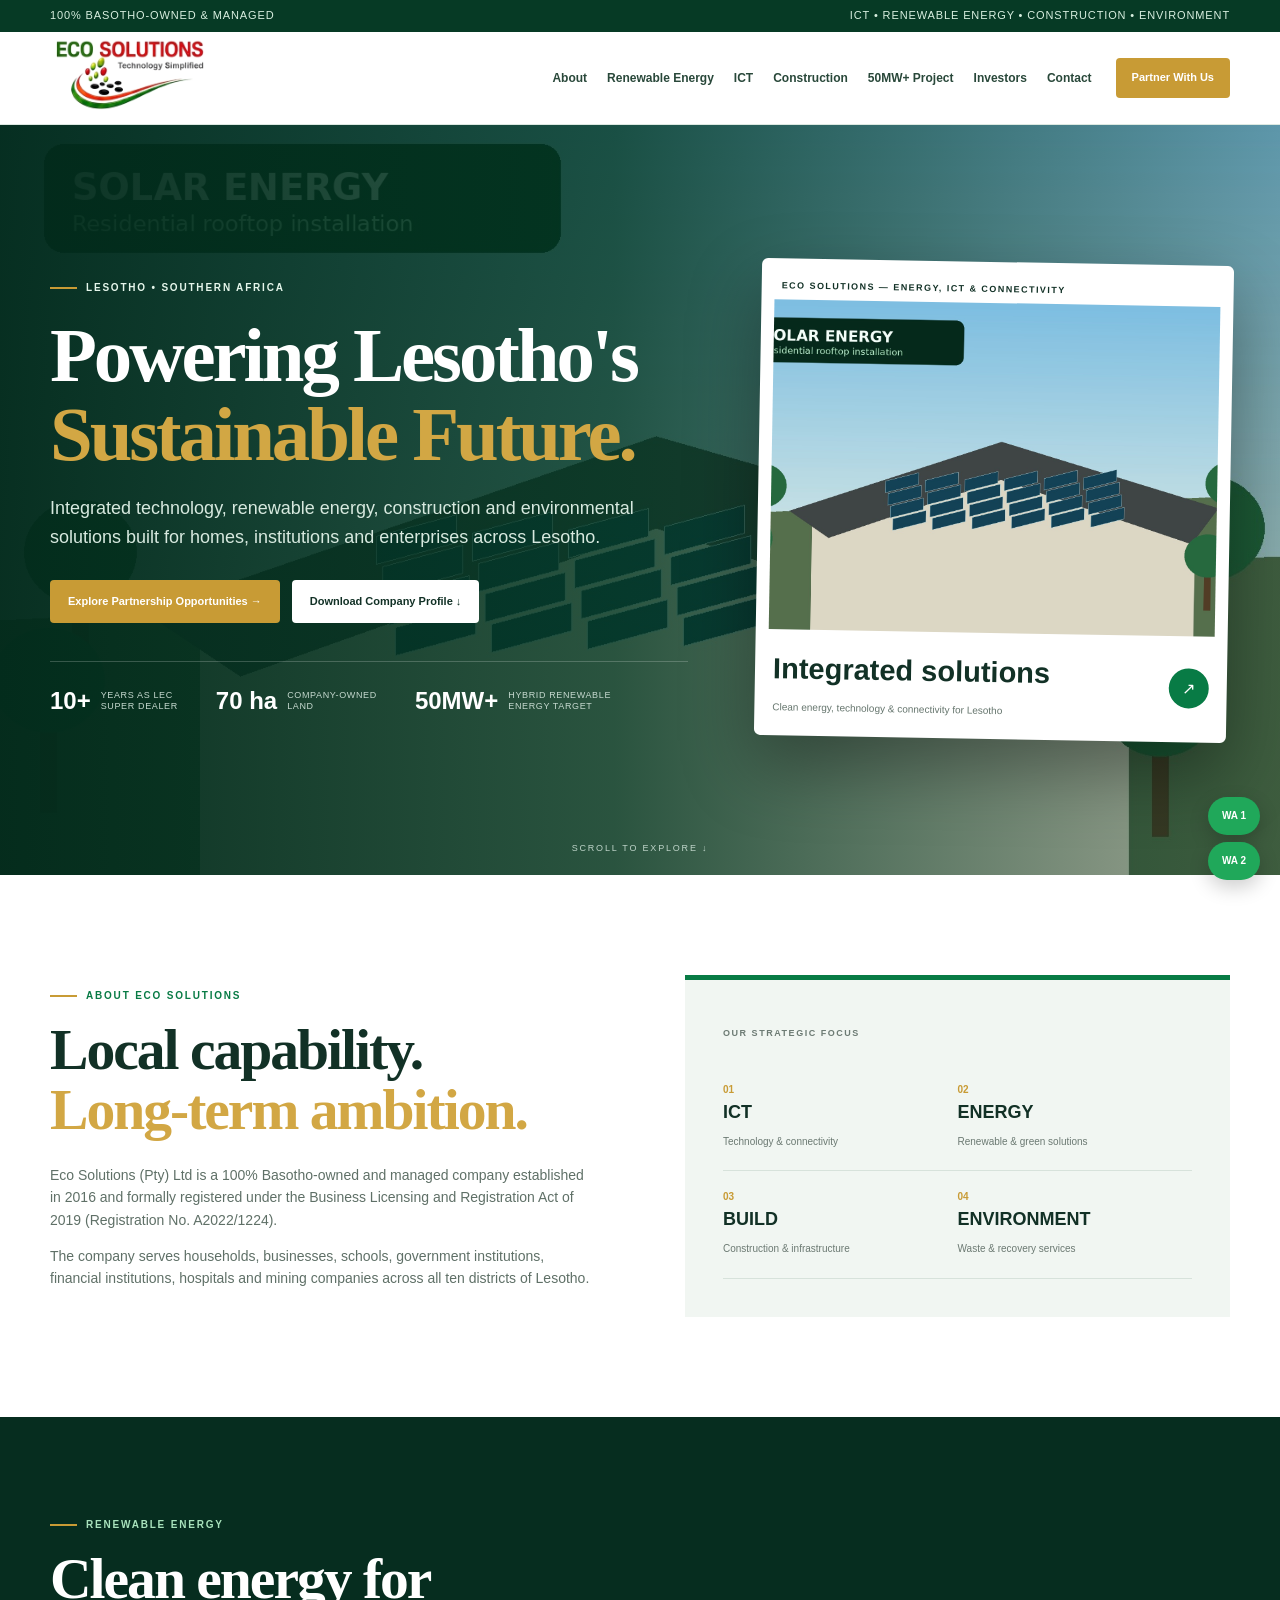
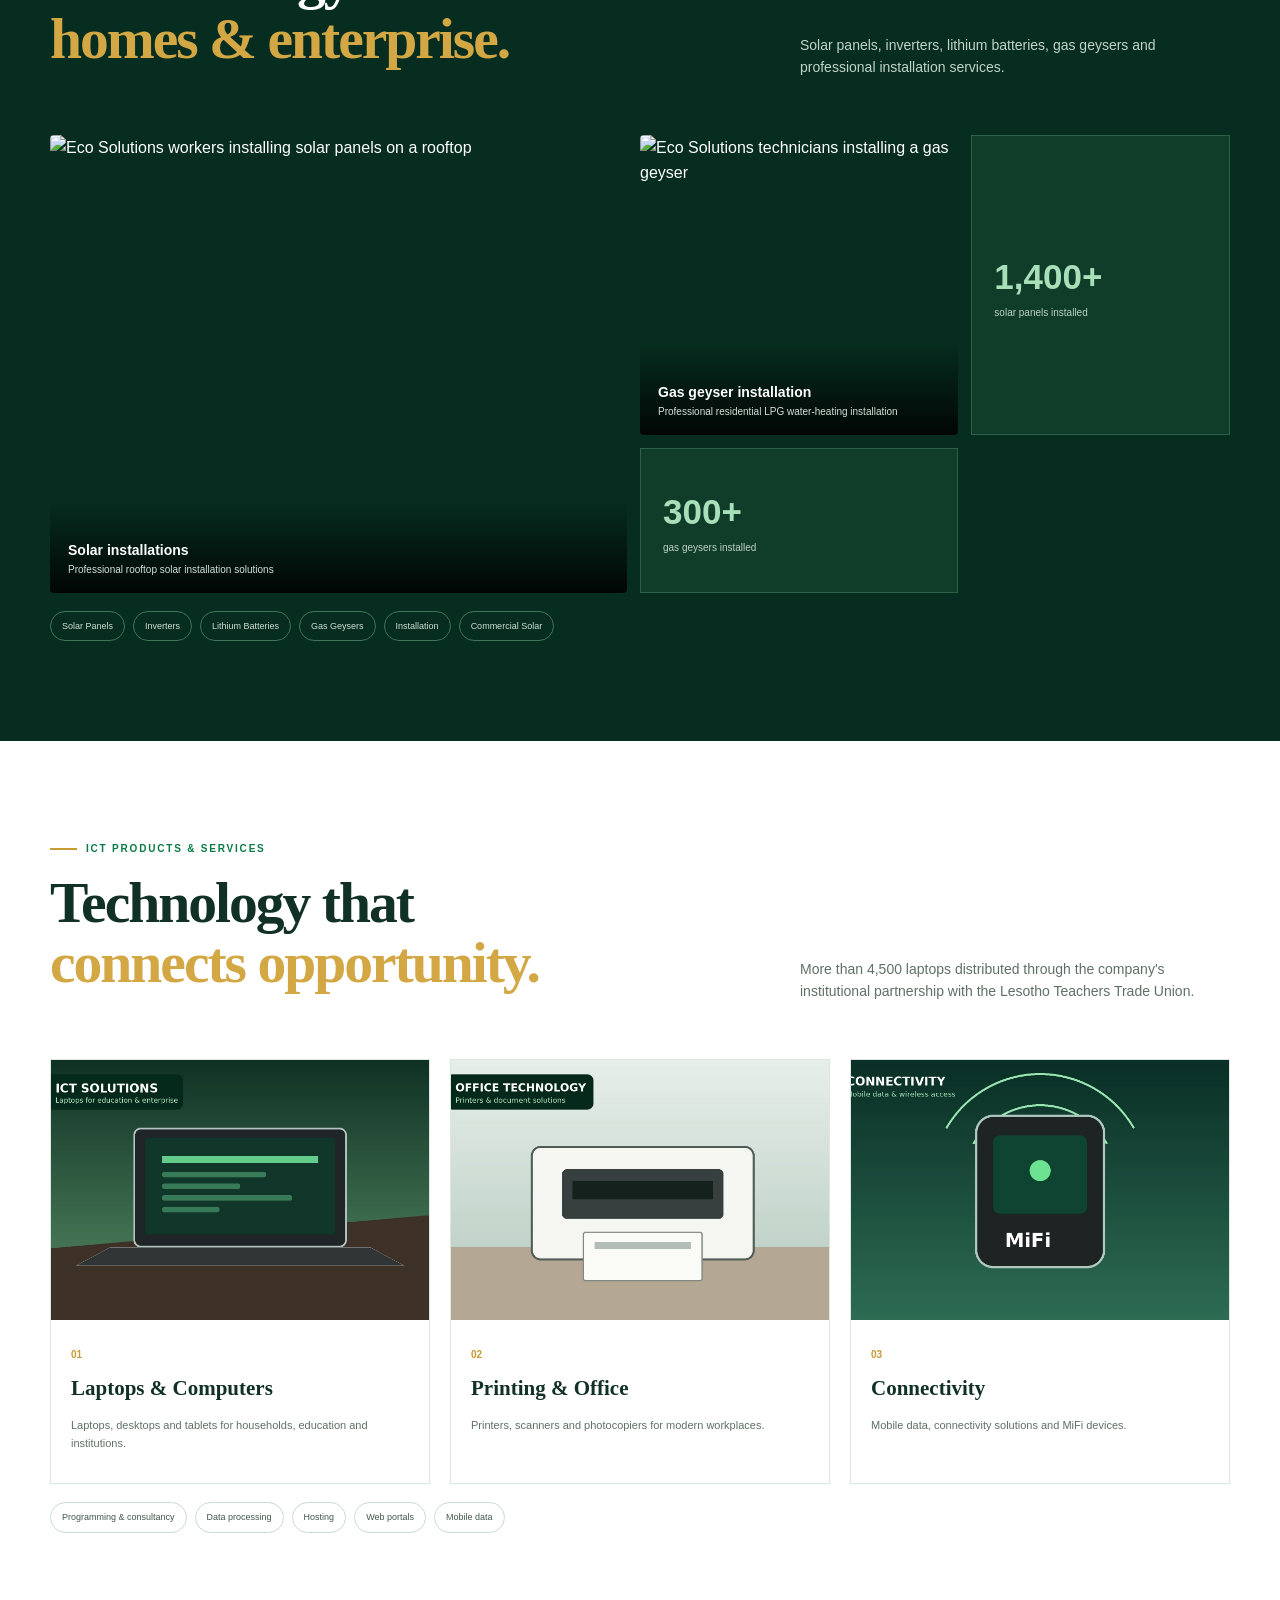
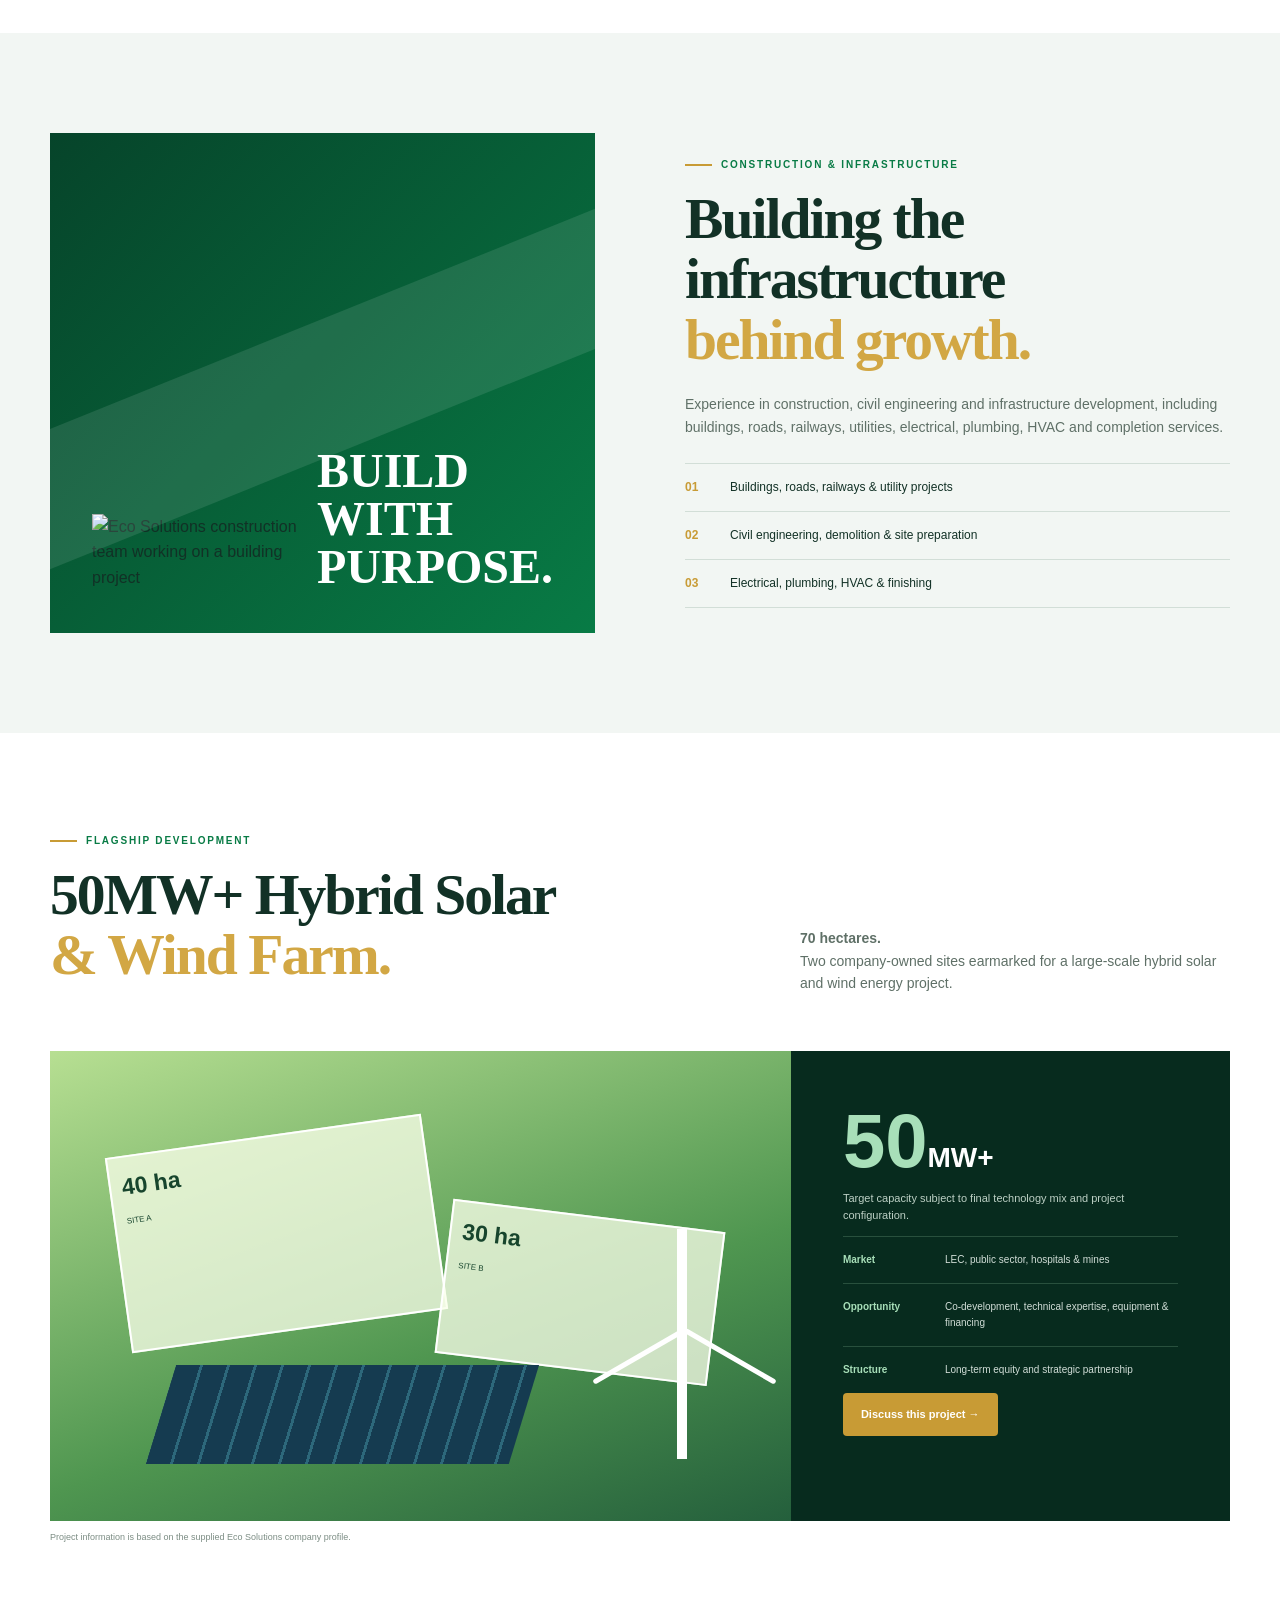
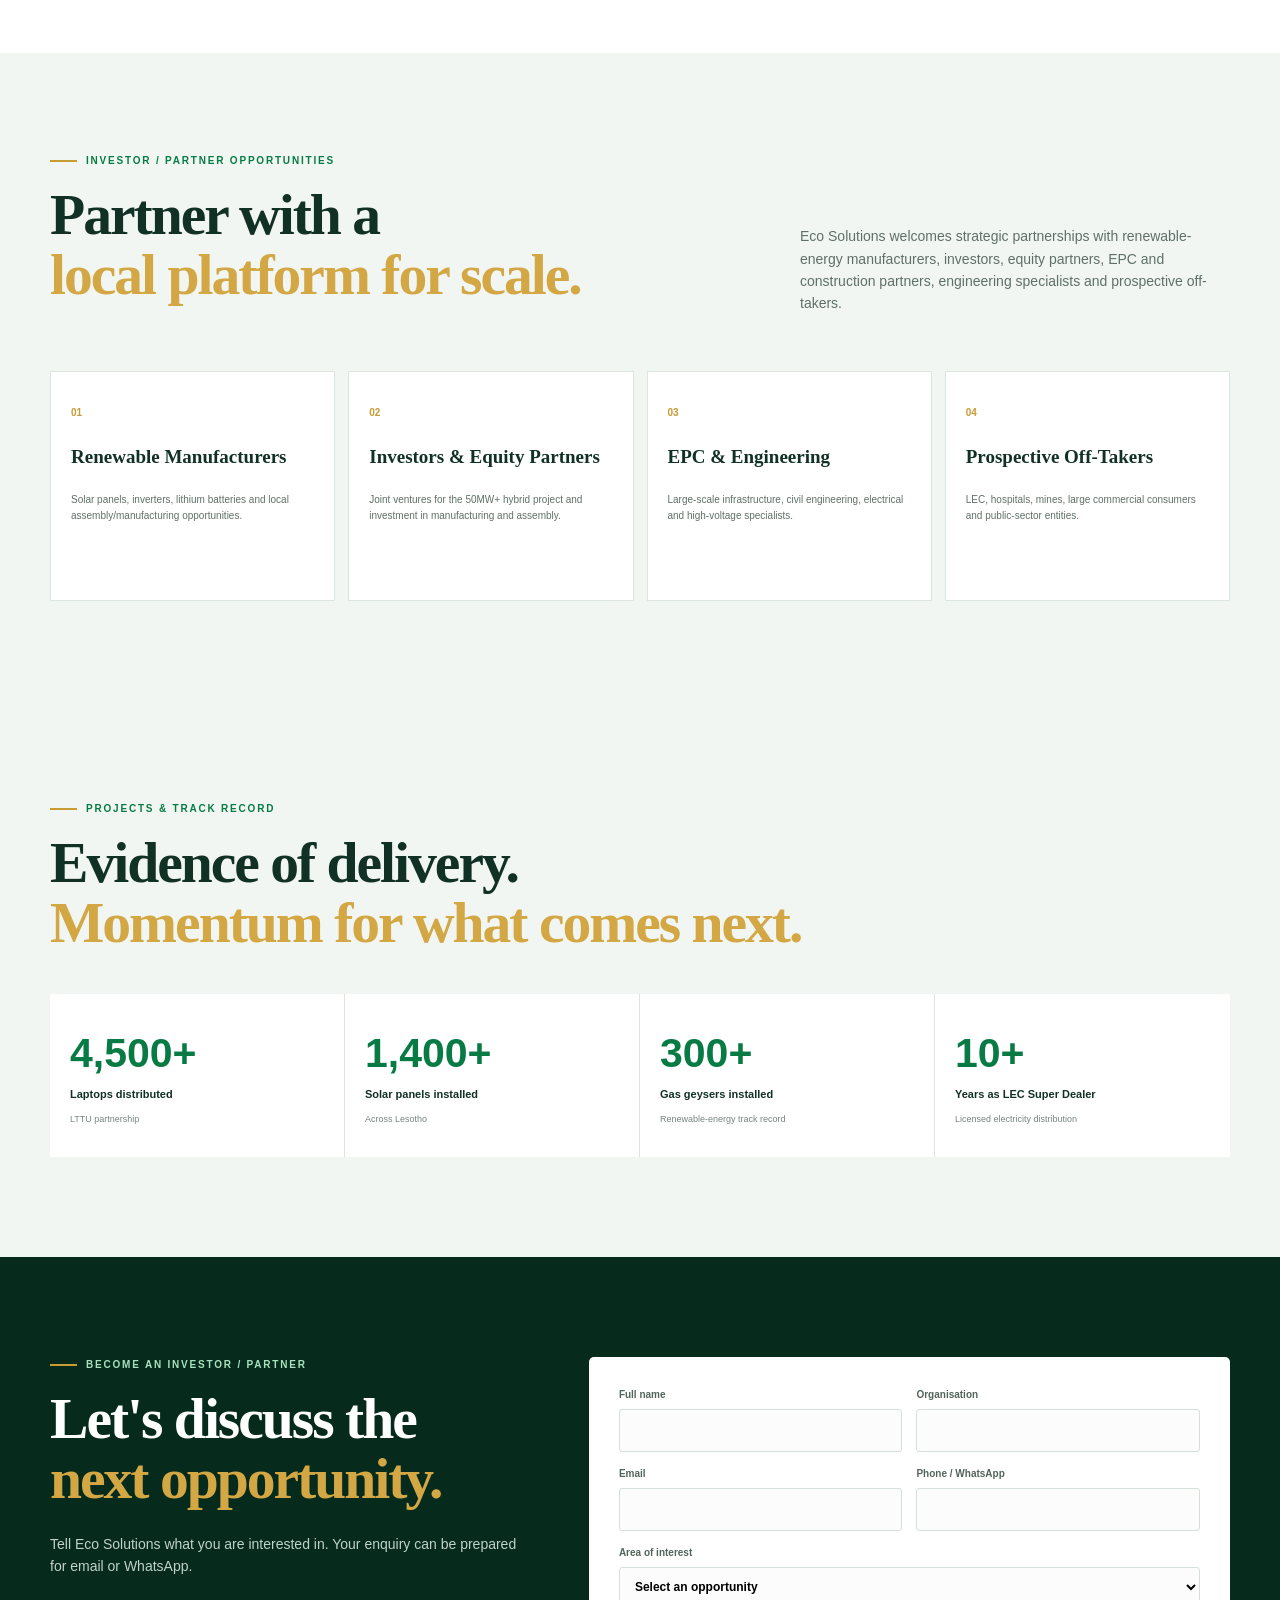
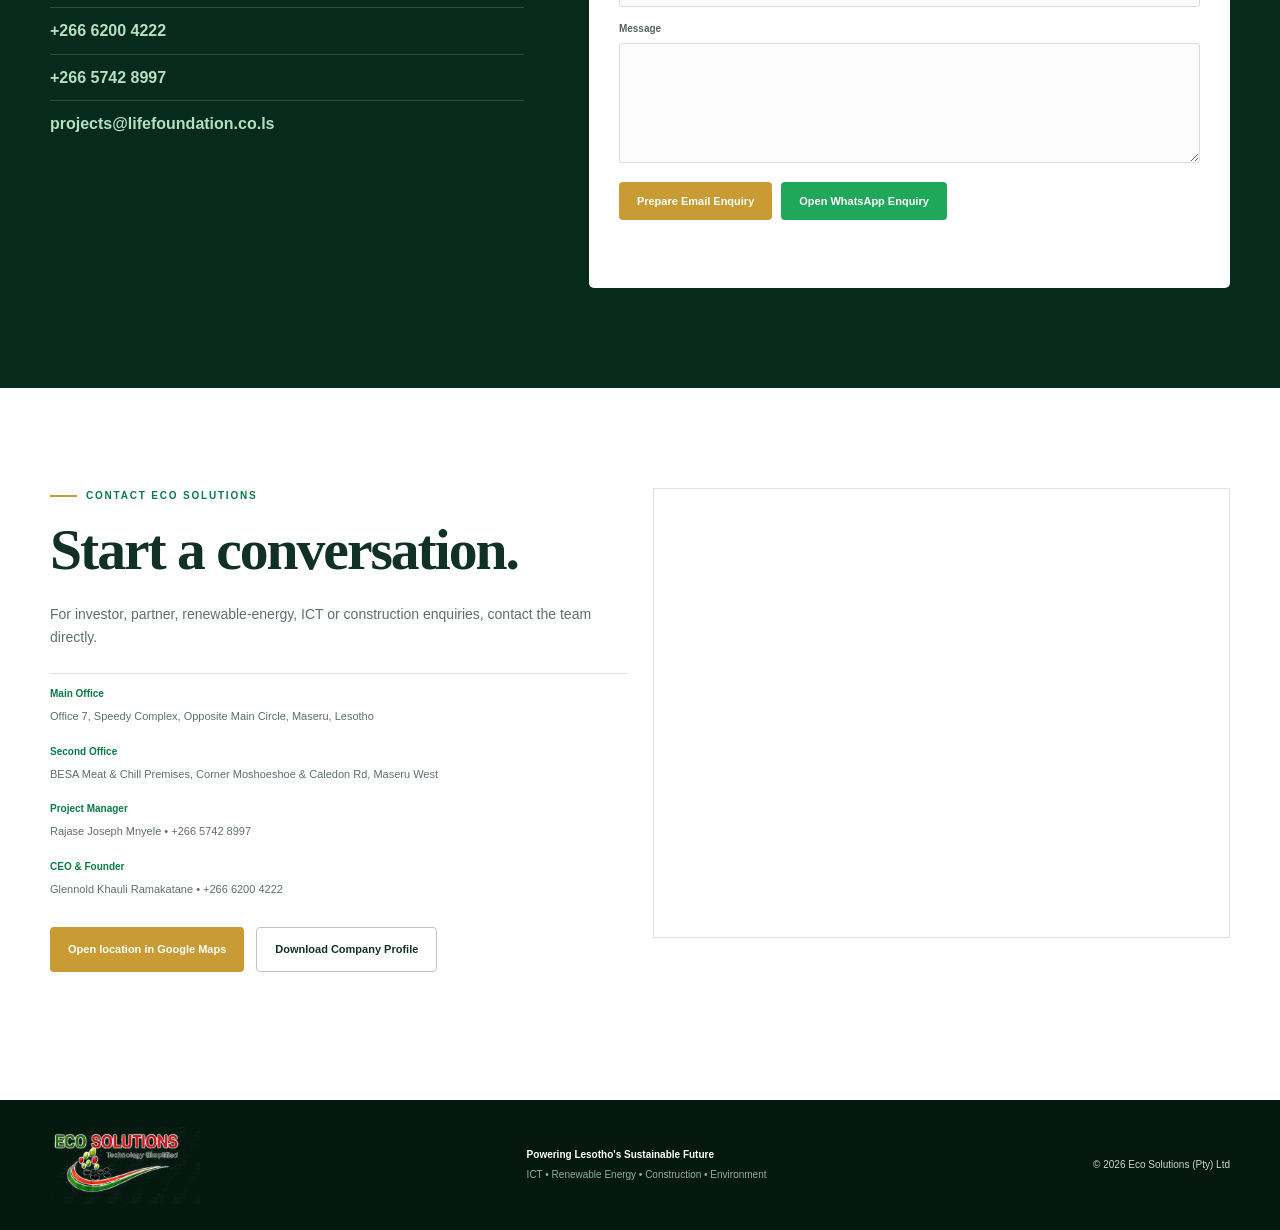
==== commit 436caabd: "Place supplied Eco Solutions images in their correct website sections" ====
--- a/index.html
+++ b/index.html
@@ -1 +1 @@
-<!doctype html><html lang="en"><head><meta charset="utf-8"><meta name="viewport" content="width=device-width,initial-scale=1"><meta name="description" content="Eco Solutions (Pty) Ltd — ICT, renewable energy, construction and environmental solutions in Lesotho."><meta name="theme-color" content="#075b36"><title>Eco Solutions (Pty) Ltd | Powering Lesotho's Sustainable Future</title><link rel="icon" href="eco-solutions-logo.png"><link rel="stylesheet" href="styles.css"></head><body><div class="topbar"><div class="container"><span>100% Basotho-owned & managed</span><span>ICT • Renewable Energy • Construction • Environment</span></div></div><header><div class="container nav-wrap"><a class="brand" href="#home"><img src="eco-solutions-logo.png" alt="Eco Solutions logo"></a><button class="menu" aria-label="Open menu">☰</button><nav><a href="#about">About</a><a href="#energy">Renewable Energy</a><a href="#ict">ICT</a><a href="#construction">Construction</a><a href="#project">50MW+ Project</a><a href="#partners">Investors</a><a href="#contact">Contact</a></nav><a class="nav-cta" href="#partner-form">Partner With Us</a></div></header><main><section id="home" class="hero"><div class="hero-bg"></div><div class="container hero-inner"><div class="hero-copy"><div class="eyebrow light"><i></i> LESOTHO • SOUTHERN AFRICA</div><h1>Powering Lesotho's <em>Sustainable Future.</em></h1><p>Integrated technology, renewable energy, construction and environmental solutions built for homes, institutions and enterprises across Lesotho.</p><div class="actions"><a class="btn gold" href="#partners">Explore Partnership Opportunities →</a><a class="btn white" href="Eco_Solutions_Company_Profile.pdf" download>Download Company Profile ↓</a></div><div class="trust"><div><b>10+</b><span>Years as LEC<br>Super Dealer</span></div><div><b>70 ha</b><span>Company-owned<br>land</span></div><div><b>50MW+</b><span>Hybrid renewable<br>energy target</span></div></div></div><div class="hero-card"><div class="card-label">ECO SOLUTIONS — ENERGY, ICT & CONNECTIVITY</div><img src="eco-solutions-home-hero.jpg" alt="Solar-powered home, geyser, laptop, printer and Wi-Fi connectivity solutions" fetchpriority="high"><div class="hero-card-bottom"><div><b>Integrated solutions</b><span>Clean energy, technology & connectivity for Lesotho</span></div><a href="#energy">↗</a></div></div></div><div class="scroll">SCROLL TO EXPLORE ↓</div></section><section id="about" class="section"><div class="container split"><div><div class="eyebrow"><i></i> ABOUT ECO SOLUTIONS</div><h2>Local capability.<br><em>Long-term ambition.</em></h2><p>Eco Solutions (Pty) Ltd is a 100% Basotho-owned and managed company established in 2016 and formally registered under the Business Licensing and Registration Act of 2019 (Registration No. A2022/1224).</p><p>The company serves households, businesses, schools, government institutions, financial institutions, hospitals and mining companies across all ten districts of Lesotho.</p></div><div class="about-card"><span>OUR STRATEGIC FOCUS</span><div class="focus-grid"><div><b>01</b><strong>ICT</strong><small>Technology & connectivity</small></div><div><b>02</b><strong>ENERGY</strong><small>Renewable & green solutions</small></div><div><b>03</b><strong>BUILD</strong><small>Construction & infrastructure</small></div><div><b>04</b><strong>ENVIRONMENT</strong><small>Waste & recovery services</small></div></div></div></div></section><section id="energy" class="section dark"><div class="container"><div class="section-head"><div><div class="eyebrow mint"><i></i> RENEWABLE ENERGY</div><h2>Clean energy for<br><em>homes & enterprise.</em></h2></div><p>Solar panels, inverters, lithium batteries, gas geysers and professional installation services.</p></div><div class="gallery"><figure class="large"><img src="solar-rooftop.jpg" alt="Solar panels on a rooftop" loading="lazy"><figcaption><b>Solar installations</b><span>Residential and broader renewable-energy solutions</span></figcaption></figure><figure><img src="geyser-installation.jpg" alt="Residential water heating installation" loading="lazy"><figcaption><b>Water heating</b><span>Green household energy solutions</span></figcaption></figure><div class="stat"><b>1,400+</b><span>solar panels installed</span></div><div class="stat"><b>300+</b><span>gas geysers installed</span></div></div><div class="pills"><span>Solar Panels</span><span>Inverters</span><span>Lithium Batteries</span><span>Gas Geysers</span><span>Installation</span><span>Commercial Solar</span></div></div></section><section id="ict" class="section"><div class="container"><div class="section-head"><div><div class="eyebrow"><i></i> ICT PRODUCTS & SERVICES</div><h2>Technology that<br><em>connects opportunity.</em></h2></div><p>More than 4,500 laptops distributed through the company's institutional partnership with the Lesotho Teachers Trade Union.</p></div><div class="products"><article><img src="laptop.jpg" alt="Laptop computer" loading="lazy"><div><b>01</b><h3>Laptops & Computers</h3><p>Laptops, desktops and tablets for households, education and institutions.</p></div></article><article><img src="printer.jpg" alt="Compact printer" loading="lazy"><div><b>02</b><h3>Printing & Office</h3><p>Printers, scanners and photocopiers for modern workplaces.</p></div></article><article><img src="mifi.jpg" alt="MiFi wireless hotspot" loading="lazy"><div><b>03</b><h3>Connectivity</h3><p>Mobile data, connectivity solutions and MiFi devices.</p></div></article></div><div class="service-band"><span>Programming & consultancy</span><span>Data processing</span><span>Hosting</span><span>Web portals</span><span>Mobile data</span></div></div></section><section id="construction" class="section construction"><div class="container split"><div class="construction-art"><strong>BUILD<br>WITH PURPOSE.</strong></div><div><div class="eyebrow"><i></i> CONSTRUCTION & INFRASTRUCTURE</div><h2>Building the infrastructure<br><em>behind growth.</em></h2><p>Experience in construction, civil engineering and infrastructure development, including buildings, roads, railways, utilities, electrical, plumbing, HVAC and completion services.</p><div class="list"><div><b>01</b><span>Buildings, roads, railways & utility projects</span></div><div><b>02</b><span>Civil engineering, demolition & site preparation</span></div><div><b>03</b><span>Electrical, plumbing, HVAC & finishing</span></div></div></div></div></section><section id="project" class="section"><div class="container"><div class="section-head"><div><div class="eyebrow"><i></i> FLAGSHIP DEVELOPMENT</div><h2>50MW+ Hybrid Solar<br><em>& Wind Farm.</em></h2></div><p><strong>70 hectares.</strong><br>Two company-owned sites earmarked for a large-scale hybrid solar and wind energy project.</p></div><div class="project"><div class="project-visual"><div class="site site-a"><b>40 ha</b><small>Site A</small></div><div class="site site-b"><b>30 ha</b><small>Site B</small></div><div class="solar-field"></div><div class="wind"></div></div><div class="project-info"><b class="mw">50<span>MW+</span></b><p>Target capacity subject to final technology mix and project configuration.</p><div class="detail"><b>Market</b><span>LEC, public sector, hospitals & mines</span></div><div class="detail"><b>Opportunity</b><span>Co-development, technical expertise, equipment & financing</span></div><div class="detail"><b>Structure</b><span>Long-term equity and strategic partnership</span></div><a class="btn gold" href="#partner-form">Discuss this project →</a></div></div><p class="note">Project information is based on the supplied Eco Solutions company profile.</p></div></section><section id="partners" class="section pale"><div class="container"><div class="section-head"><div><div class="eyebrow"><i></i> INVESTOR / PARTNER OPPORTUNITIES</div><h2>Partner with a<br><em>local platform for scale.</em></h2></div><p>Eco Solutions welcomes strategic partnerships with renewable-energy manufacturers, investors, equity partners, EPC and construction partners, engineering specialists and prospective off-takers.</p></div><div class="opportunities"><article><b>01</b><h3>Renewable Manufacturers</h3><p>Solar panels, inverters, lithium batteries and local assembly/manufacturing opportunities.</p></article><article><b>02</b><h3>Investors & Equity Partners</h3><p>Joint ventures for the 50MW+ hybrid project and investment in manufacturing and assembly.</p></article><article><b>03</b><h3>EPC & Engineering</h3><p>Large-scale infrastructure, civil engineering, electrical and high-voltage specialists.</p></article><article><b>04</b><h3>Prospective Off-Takers</h3><p>LEC, hospitals, mines, large commercial consumers and public-sector entities.</p></article></div></div></section><section class="section track"><div class="container"><div class="eyebrow"><i></i> PROJECTS & TRACK RECORD</div><h2>Evidence of delivery.<br><em>Momentum for what comes next.</em></h2><div class="metrics"><div><b>4,500+</b><span>Laptops distributed</span><small>LTTU partnership</small></div><div><b>1,400+</b><span>Solar panels installed</span><small>Across Lesotho</small></div><div><b>300+</b><span>Gas geysers installed</span><small>Renewable-energy track record</small></div><div><b>10+</b><span>Years as LEC Super Dealer</span><small>Licensed electricity distribution</small></div></div></div></section><section id="partner-form" class="section form-section"><div class="container form-layout"><div><div class="eyebrow mint"><i></i> BECOME AN INVESTOR / PARTNER</div><h2>Let's discuss the<br><em>next opportunity.</em></h2><p>Tell Eco Solutions what you are interested in. Your enquiry can be prepared for email or WhatsApp.</p><div class="form-contacts"><b>+266 6200 4222</b><b>+266 5742 8997</b><b>projects@lifefoundation.co.ls</b></div></div><form id="partner-form-el" class="partner-form"><div class="row"><label>Full name<input name="name" required></label><label>Organisation<input name="organisation"></label></div><div class="row"><label>Email<input type="email" name="email" required></label><label>Phone / WhatsApp<input name="phone" required></label></div><label>Area of interest<select name="interest" required><option value="">Select an opportunity</option><option>50MW+ Hybrid Solar & Wind Project</option><option>Renewable Energy</option><option>Manufacturing / Assembly</option><option>EPC / Construction</option><option>ICT Products & Services</option><option>Off-take / Commercial Partnership</option></select></label><label>Message<textarea name="message" rows="5" required></textarea></label><div class="form-actions"><button class="btn gold" type="submit">Prepare Email Enquiry</button><button class="btn wa" id="whatsapp-form" type="button">Open WhatsApp Enquiry</button></div><p id="form-status"></p></form></div></section><section id="contact" class="section contact"><div class="container contact-grid"><div><div class="eyebrow"><i></i> CONTACT ECO SOLUTIONS</div><h2>Start a conversation.</h2><p>For investor, partner, renewable-energy, ICT or construction enquiries, contact the team directly.</p><div class="contact-box"><b>Main Office</b><span>Office 7, Speedy Complex, Opposite Main Circle, Maseru, Lesotho</span><b>Second Office</b><span>BESA Meat & Chill Premises, Corner Moshoeshoe & Caledon Rd, Maseru West</span><b>Project Manager</b><span>Rajase Joseph Mnyele • +266 5742 8997</span><b>CEO & Founder</b><span>Glennold Khauli Ramakatane • +266 6200 4222</span></div><div class="actions"><a class="btn gold" target="_blank" href="https://www.google.com/maps/search/?api=1&query=Office%207%20Speedy%20Complex%20Maseru%20Lesotho">Open location in Google Maps</a><a class="btn outline" href="Eco_Solutions_Company_Profile.pdf" download>Download Company Profile</a></div></div><div class="map"><iframe title="Eco Solutions location map" src="https://www.google.com/maps?q=Speedy%20Complex%20Maseru%20Lesotho&output=embed" loading="lazy"></iframe></div></div></section></main><footer><div class="container footer"><img src="eco-solutions-logo.png" alt="Eco Solutions logo"><div><b>Powering Lesotho's Sustainable Future</b><span>ICT • Renewable Energy • Construction • Environment</span></div><span>© <span id="year"></span> Eco Solutions (Pty) Ltd</span></div></footer><div class="floating"><a target="_blank" href="https://wa.me/26662004222?text=Hello%20Eco%20Solutions%2C%20I%20would%20like%20to%20make%20an%20enquiry.">WA 1</a><a target="_blank" href="https://wa.me/26657428997?text=Hello%20Eco%20Solutions%2C%20I%20would%20like%20to%20make%20an%20enquiry.">WA 2</a></div><script src="script.js"></script></body></html>+<!doctype html><html lang="en"><head><meta charset="utf-8"><meta name="viewport" content="width=device-width,initial-scale=1"><meta name="description" content="Eco Solutions (Pty) Ltd — ICT, renewable energy, construction and environmental solutions in Lesotho."><meta name="theme-color" content="#075b36"><title>Eco Solutions (Pty) Ltd | Powering Lesotho's Sustainable Future</title><link rel="icon" href="eco-solutions-logo.png"><link rel="stylesheet" href="styles.css"></head><body><div class="topbar"><div class="container"><span>100% Basotho-owned & managed</span><span>ICT • Renewable Energy • Construction • Environment</span></div></div><header><div class="container nav-wrap"><a class="brand" href="#home"><img src="eco-solutions-logo.png" alt="Eco Solutions logo"></a><button class="menu" aria-label="Open menu">☰</button><nav><a href="#about">About</a><a href="#energy">Renewable Energy</a><a href="#ict">ICT</a><a href="#construction">Construction</a><a href="#project">50MW+ Project</a><a href="#partners">Investors</a><a href="#contact">Contact</a></nav><a class="nav-cta" href="#partner-form">Partner With Us</a></div></header><main><section id="home" class="hero"><div class="hero-bg"></div><div class="container hero-inner"><div class="hero-copy"><div class="eyebrow light"><i></i> LESOTHO • SOUTHERN AFRICA</div><h1>Powering Lesotho's <em>Sustainable Future.</em></h1><p>Integrated technology, renewable energy, construction and environmental solutions built for homes, institutions and enterprises across Lesotho.</p><div class="actions"><a class="btn gold" href="#partners">Explore Partnership Opportunities →</a><a class="btn white" href="Eco_Solutions_Company_Profile.pdf" download>Download Company Profile ↓</a></div><div class="trust"><div><b>10+</b><span>Years as LEC<br>Super Dealer</span></div><div><b>70 ha</b><span>Company-owned<br>land</span></div><div><b>50MW+</b><span>Hybrid renewable<br>energy target</span></div></div></div><div class="hero-card"><div class="card-label">ECO SOLUTIONS — ENERGY, ICT & CONNECTIVITY</div><img src="eco-solutions-home-hero.jpg" alt="Eco Solutions integrated renewable energy, construction and ICT solutions" fetchpriority="high"><div class="hero-card-bottom"><div><b>Integrated solutions</b><span>Clean energy, technology & connectivity for Lesotho</span></div><a href="#energy">↗</a></div></div></div><div class="scroll">SCROLL TO EXPLORE ↓</div></section><section id="about" class="section"><div class="container split"><div><div class="eyebrow"><i></i> ABOUT ECO SOLUTIONS</div><h2>Local capability.<br><em>Long-term ambition.</em></h2><p>Eco Solutions (Pty) Ltd is a 100% Basotho-owned and managed company established in 2016 and formally registered under the Business Licensing and Registration Act of 2019 (Registration No. A2022/1224).</p><p>The company serves households, businesses, schools, government institutions, financial institutions, hospitals and mining companies across all ten districts of Lesotho.</p></div><div class="about-card"><span>OUR STRATEGIC FOCUS</span><div class="focus-grid"><div><b>01</b><strong>ICT</strong><small>Technology & connectivity</small></div><div><b>02</b><strong>ENERGY</strong><small>Renewable & green solutions</small></div><div><b>03</b><strong>BUILD</strong><small>Construction & infrastructure</small></div><div><b>04</b><strong>ENVIRONMENT</strong><small>Waste & recovery services</small></div></div></div></div></section><section id="energy" class="section dark"><div class="container"><div class="section-head"><div><div class="eyebrow mint"><i></i> RENEWABLE ENERGY</div><h2>Clean energy for<br><em>homes & enterprise.</em></h2></div><p>Solar panels, inverters, lithium batteries, gas geysers and professional installation services.</p></div><div class="gallery"><figure class="large"><img src="solar-installation.jpg" alt="Eco Solutions workers installing solar panels on a rooftop" loading="lazy"><figcaption><b>Solar installations</b><span>Professional rooftop solar installation solutions</span></figcaption></figure><figure><img src="gas-geyser-installation.jpg" alt="Eco Solutions technicians installing a gas geyser" loading="lazy"><figcaption><b>Gas geyser installation</b><span>Professional residential LPG water-heating installation</span></figcaption></figure><div class="stat"><b>1,400+</b><span>solar panels installed</span></div><div class="stat"><b>300+</b><span>gas geysers installed</span></div></div><div class="pills"><span>Solar Panels</span><span>Inverters</span><span>Lithium Batteries</span><span>Gas Geysers</span><span>Installation</span><span>Commercial Solar</span></div></div></section><section id="ict" class="section"><div class="container"><div class="section-head"><div><div class="eyebrow"><i></i> ICT PRODUCTS & SERVICES</div><h2>Technology that<br><em>connects opportunity.</em></h2></div><p>More than 4,500 laptops distributed through the company's institutional partnership with the Lesotho Teachers Trade Union.</p></div><div class="products"><article><img src="laptop.jpg" alt="Laptop computer supplied by Eco Solutions" loading="lazy"><div><b>01</b><h3>Laptops & Computers</h3><p>Laptops, desktops and tablets for households, education and institutions.</p></div></article><article><img src="printer.jpg" alt="Small office printer supplied by Eco Solutions" loading="lazy"><div><b>02</b><h3>Printing & Office</h3><p>Printers, scanners and photocopiers for modern workplaces.</p></div></article><article><img src="mifi.jpg" alt="Wi-Fi MiFi modem supplied by Eco Solutions" loading="lazy"><div><b>03</b><h3>Connectivity</h3><p>Mobile data, connectivity solutions and MiFi devices.</p></div></article></div><div class="service-band"><span>Programming & consultancy</span><span>Data processing</span><span>Hosting</span><span>Web portals</span><span>Mobile data</span></div></div></section><section id="construction" class="section construction"><div class="container split"><div class="construction-art"><img src="construction.jpg" alt="Eco Solutions construction team working on a building project" loading="lazy"><strong>BUILD<br>WITH PURPOSE.</strong></div><div><div class="eyebrow"><i></i> CONSTRUCTION & INFRASTRUCTURE</div><h2>Building the infrastructure<br><em>behind growth.</em></h2><p>Experience in construction, civil engineering and infrastructure development, including buildings, roads, railways, utilities, electrical, plumbing, HVAC and completion services.</p><div class="list"><div><b>01</b><span>Buildings, roads, railways & utility projects</span></div><div><b>02</b><span>Civil engineering, demolition & site preparation</span></div><div><b>03</b><span>Electrical, plumbing, HVAC & finishing</span></div></div></div></div></section><section id="project" class="section"><div class="container"><div class="section-head"><div><div class="eyebrow"><i></i> FLAGSHIP DEVELOPMENT</div><h2>50MW+ Hybrid Solar<br><em>& Wind Farm.</em></h2></div><p><strong>70 hectares.</strong><br>Two company-owned sites earmarked for a large-scale hybrid solar and wind energy project.</p></div><div class="project"><div class="project-visual"><div class="site site-a"><b>40 ha</b><small>Site A</small></div><div class="site site-b"><b>30 ha</b><small>Site B</small></div><div class="solar-field"></div><div class="wind"></div></div><div class="project-info"><b class="mw">50<span>MW+</span></b><p>Target capacity subject to final technology mix and project configuration.</p><div class="detail"><b>Market</b><span>LEC, public sector, hospitals & mines</span></div><div class="detail"><b>Opportunity</b><span>Co-development, technical expertise, equipment & financing</span></div><div class="detail"><b>Structure</b><span>Long-term equity and strategic partnership</span></div><a class="btn gold" href="#partner-form">Discuss this project →</a></div></div><p class="note">Project information is based on the supplied Eco Solutions company profile.</p></div></section><section id="partners" class="section pale"><div class="container"><div class="section-head"><div><div class="eyebrow"><i></i> INVESTOR / PARTNER OPPORTUNITIES</div><h2>Partner with a<br><em>local platform for scale.</em></h2></div><p>Eco Solutions welcomes strategic partnerships with renewable-energy manufacturers, investors, equity partners, EPC and construction partners, engineering specialists and prospective off-takers.</p></div><div class="opportunities"><article><b>01</b><h3>Renewable Manufacturers</h3><p>Solar panels, inverters, lithium batteries and local assembly/manufacturing opportunities.</p></article><article><b>02</b><h3>Investors & Equity Partners</h3><p>Joint ventures for the 50MW+ hybrid project and investment in manufacturing and assembly.</p></article><article><b>03</b><h3>EPC & Engineering</h3><p>Large-scale infrastructure, civil engineering, electrical and high-voltage specialists.</p></article><article><b>04</b><h3>Prospective Off-Takers</h3><p>LEC, hospitals, mines, large commercial consumers and public-sector entities.</p></article></div></div></section><section class="section track"><div class="container"><div class="eyebrow"><i></i> PROJECTS & TRACK RECORD</div><h2>Evidence of delivery.<br><em>Momentum for what comes next.</em></h2><div class="metrics"><div><b>4,500+</b><span>Laptops distributed</span><small>LTTU partnership</small></div><div><b>1,400+</b><span>Solar panels installed</span><small>Across Lesotho</small></div><div><b>300+</b><span>Gas geysers installed</span><small>Renewable-energy track record</small></div><div><b>10+</b><span>Years as LEC Super Dealer</span><small>Licensed electricity distribution</small></div></div></div></section><section id="partner-form" class="section form-section"><div class="container form-layout"><div><div class="eyebrow mint"><i></i> BECOME AN INVESTOR / PARTNER</div><h2>Let's discuss the<br><em>next opportunity.</em></h2><p>Tell Eco Solutions what you are interested in. Your enquiry can be prepared for email or WhatsApp.</p><div class="form-contacts"><b>+266 6200 4222</b><b>+266 5742 8997</b><b>projects@lifefoundation.co.ls</b></div></div><form id="partner-form-el" class="partner-form"><div class="row"><label>Full name<input name="name" required></label><label>Organisation<input name="organisation"></label></div><div class="row"><label>Email<input type="email" name="email" required></label><label>Phone / WhatsApp<input name="phone" required></label></div><label>Area of interest<select name="interest" required><option value="">Select an opportunity</option><option>50MW+ Hybrid Solar & Wind Project</option><option>Renewable Energy</option><option>Manufacturing / Assembly</option><option>EPC / Construction</option><option>ICT Products & Services</option><option>Off-take / Commercial Partnership</option></select></label><label>Message<textarea name="message" rows="5" required></textarea></label><div class="form-actions"><button class="btn gold" type="submit">Prepare Email Enquiry</button><button class="btn wa" id="whatsapp-form" type="button">Open WhatsApp Enquiry</button></div><p id="form-status"></p></form></div></section><section id="contact" class="section contact"><div class="container contact-grid"><div><div class="eyebrow"><i></i> CONTACT ECO SOLUTIONS</div><h2>Start a conversation.</h2><p>For investor, partner, renewable-energy, ICT or construction enquiries, contact the team directly.</p><div class="contact-box"><b>Main Office</b><span>Office 7, Speedy Complex, Opposite Main Circle, Maseru, Lesotho</span><b>Second Office</b><span>BESA Meat & Chill Premises, Corner Moshoeshoe & Caledon Rd, Maseru West</span><b>Project Manager</b><span>Rajase Joseph Mnyele • +266 5742 8997</span><b>CEO & Founder</b><span>Glennold Khauli Ramakatane • +266 6200 4222</span></div><div class="actions"><a class="btn gold" target="_blank" href="https://www.google.com/maps/search/?api=1&query=Office%207%20Speedy%20Complex%20Maseru%20Lesotho">Open location in Google Maps</a><a class="btn outline" href="Eco_Solutions_Company_Profile.pdf" download>Download Company Profile</a></div></div><div class="map"><iframe title="Eco Solutions location map" src="https://www.google.com/maps?q=Speedy%20Complex%20Maseru%20Lesotho&output=embed" loading="lazy"></iframe></div></div></section></main><footer><div class="container footer"><img src="eco-solutions-logo.png" alt="Eco Solutions logo"><div><b>Powering Lesotho's Sustainable Future</b><span>ICT • Renewable Energy • Construction • Environment</span></div><span>© <span id="year"></span> Eco Solutions (Pty) Ltd</span></div></footer><div class="floating"><a target="_blank" href="https://wa.me/26662004222?text=Hello%20Eco%20Solutions%2C%20I%20would%20like%20to%20make%20an%20enquiry.">WA 1</a><a target="_blank" href="https://wa.me/26657428997?text=Hello%20Eco%20Solutions%2C%20I%20would%20like%20to%20make%20an%20enquiry.">WA 2</a></div><script src="script.js"></script></body></html>
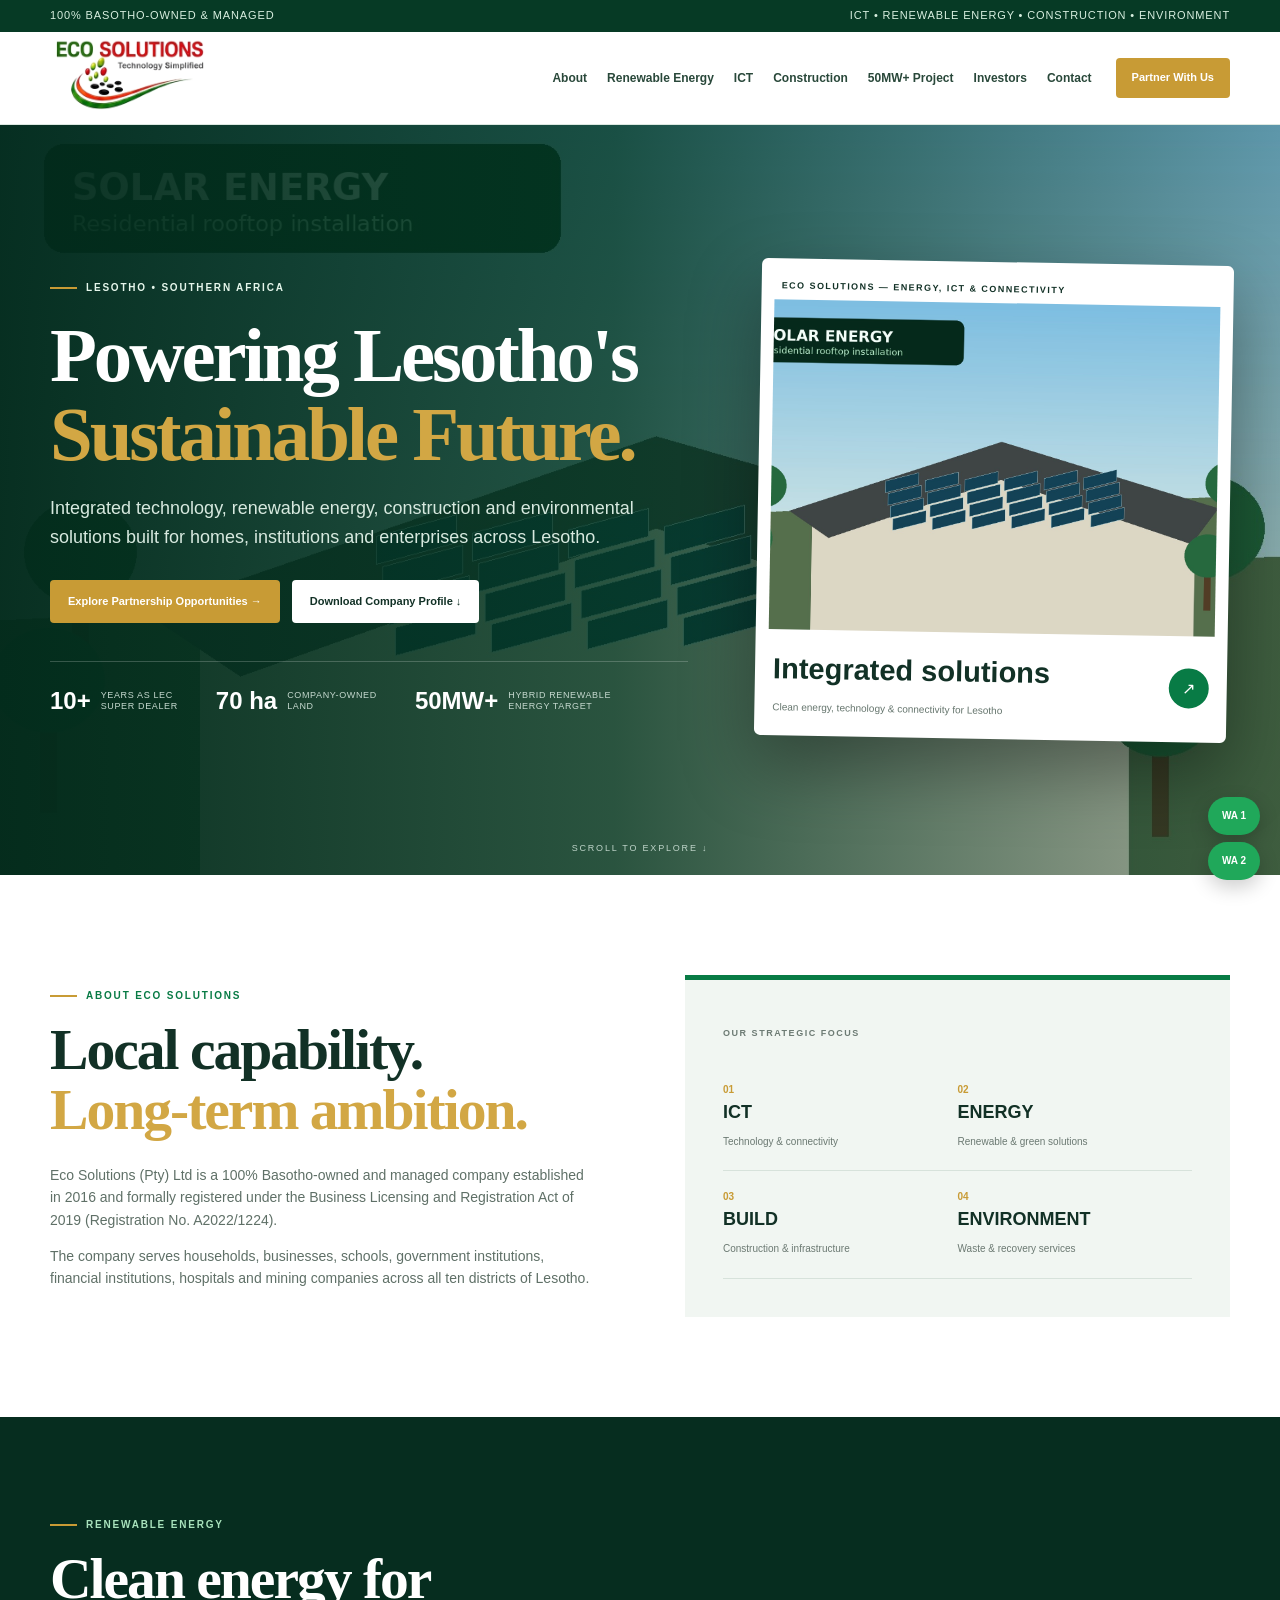
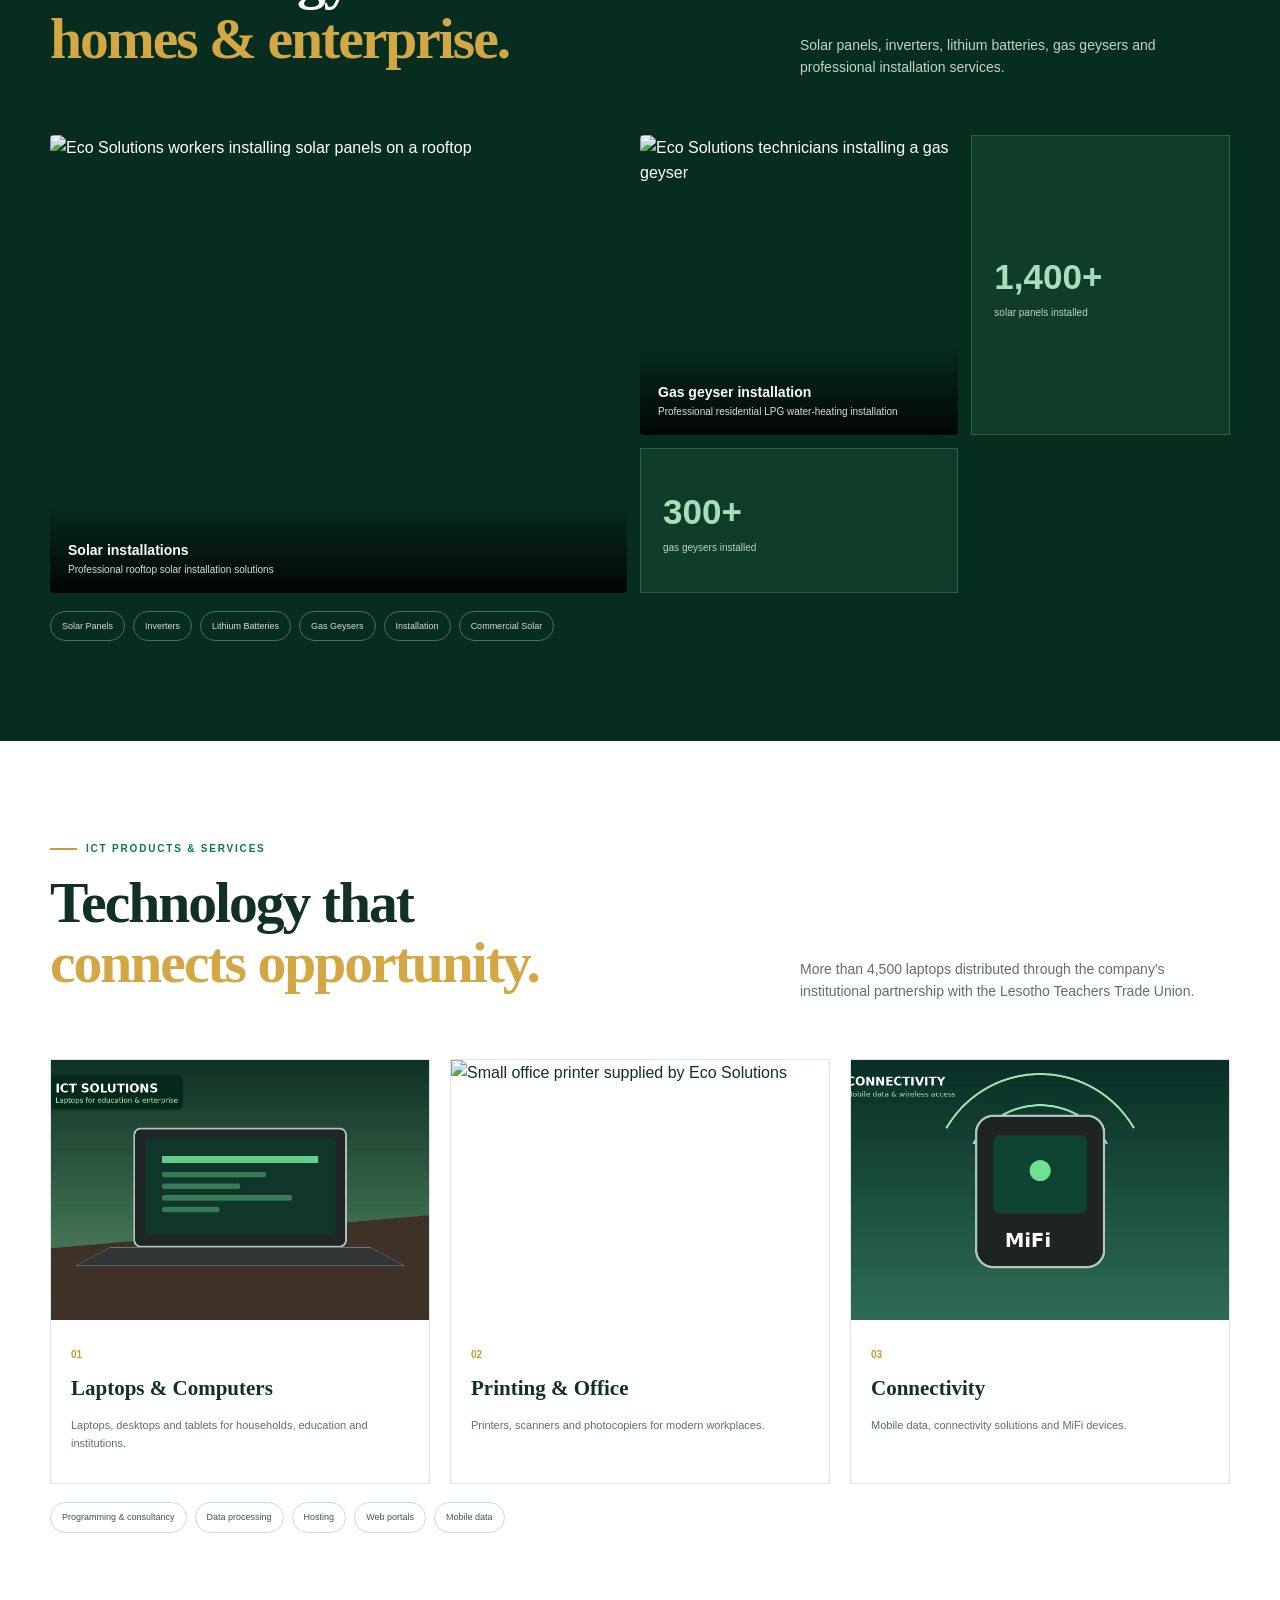
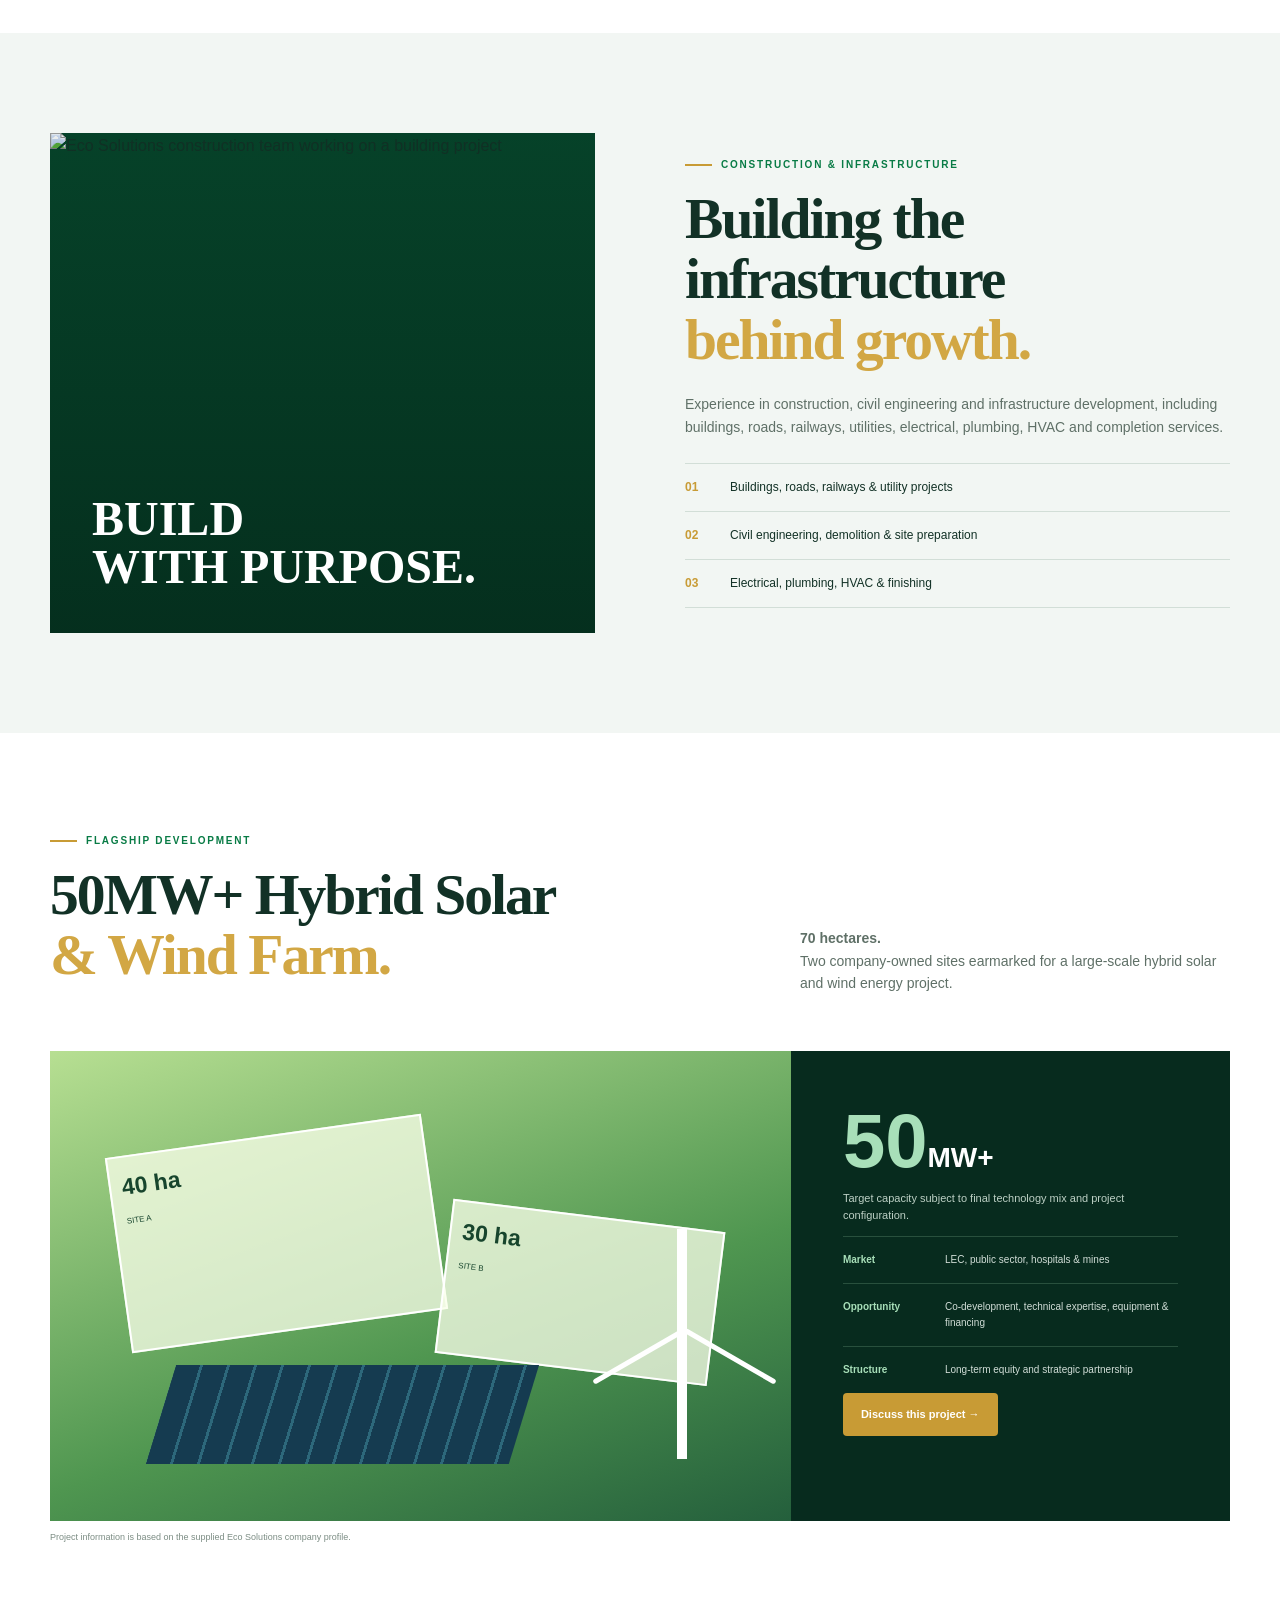
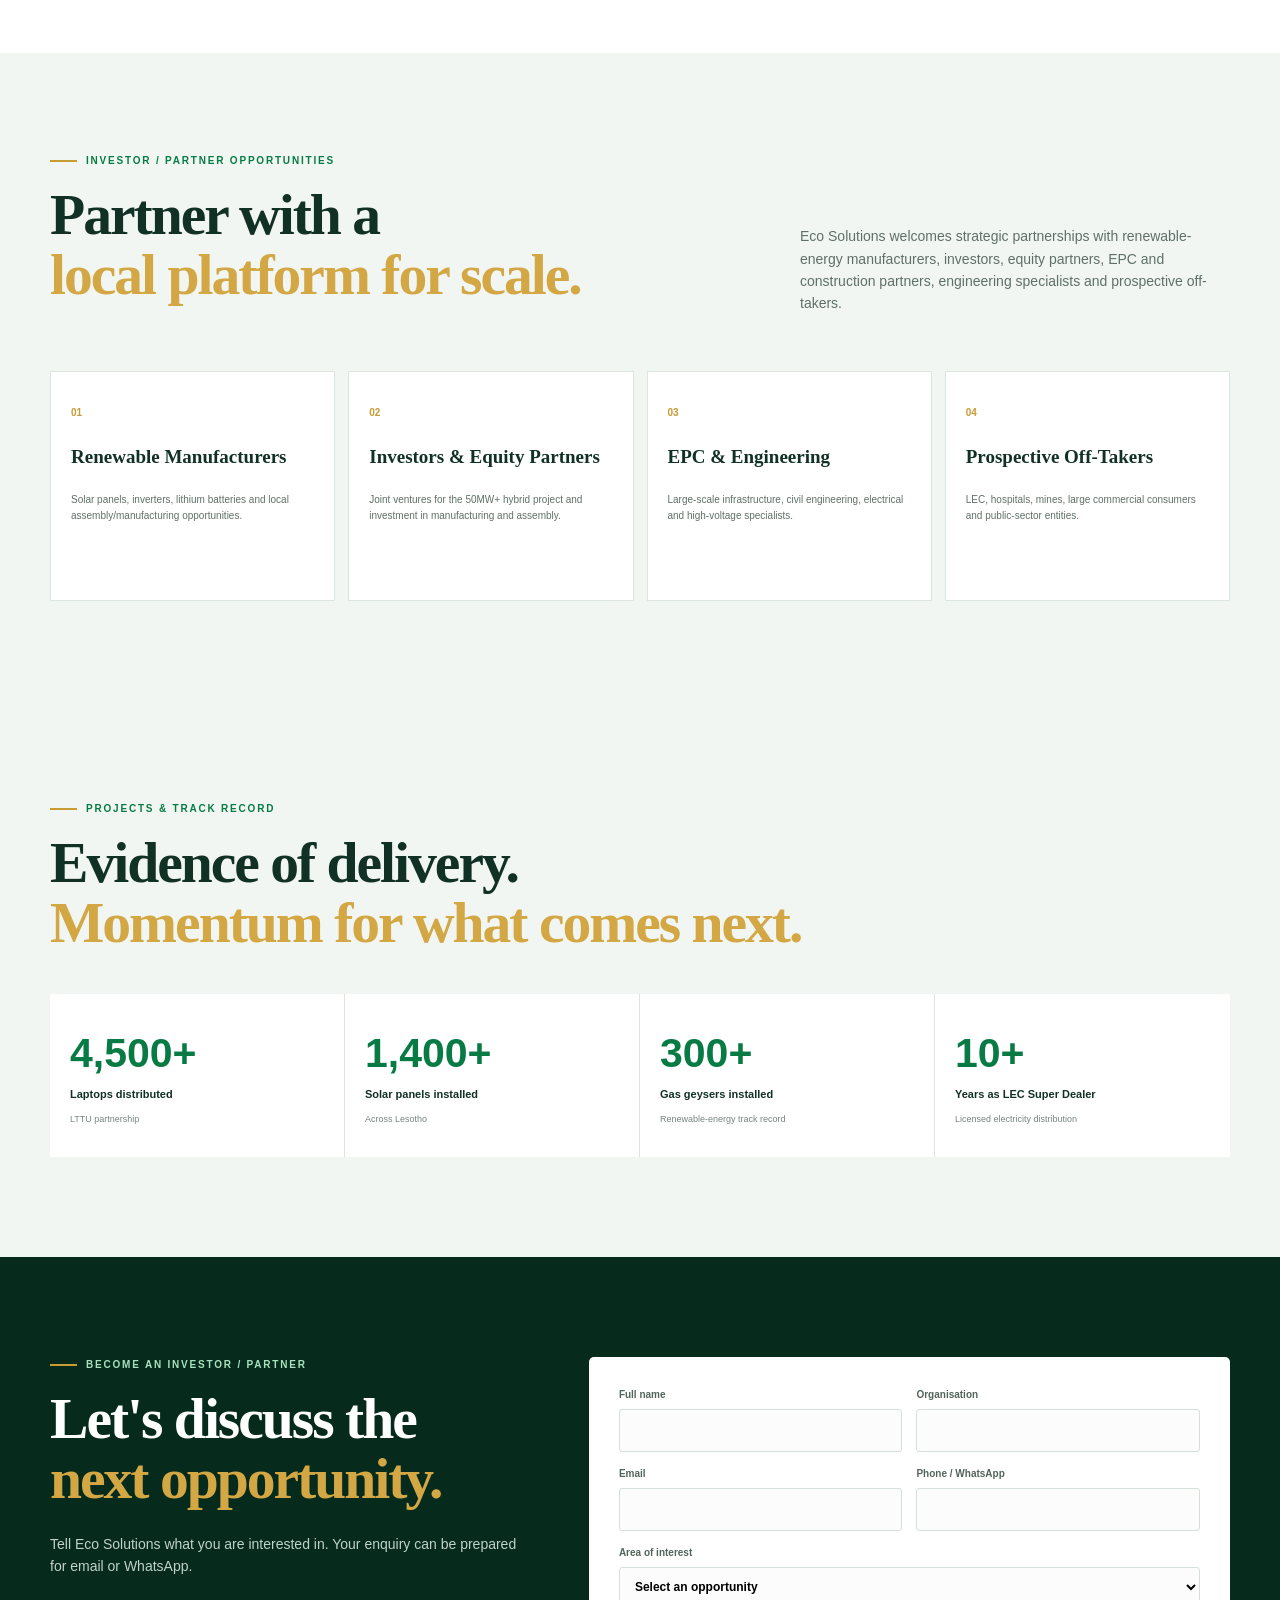
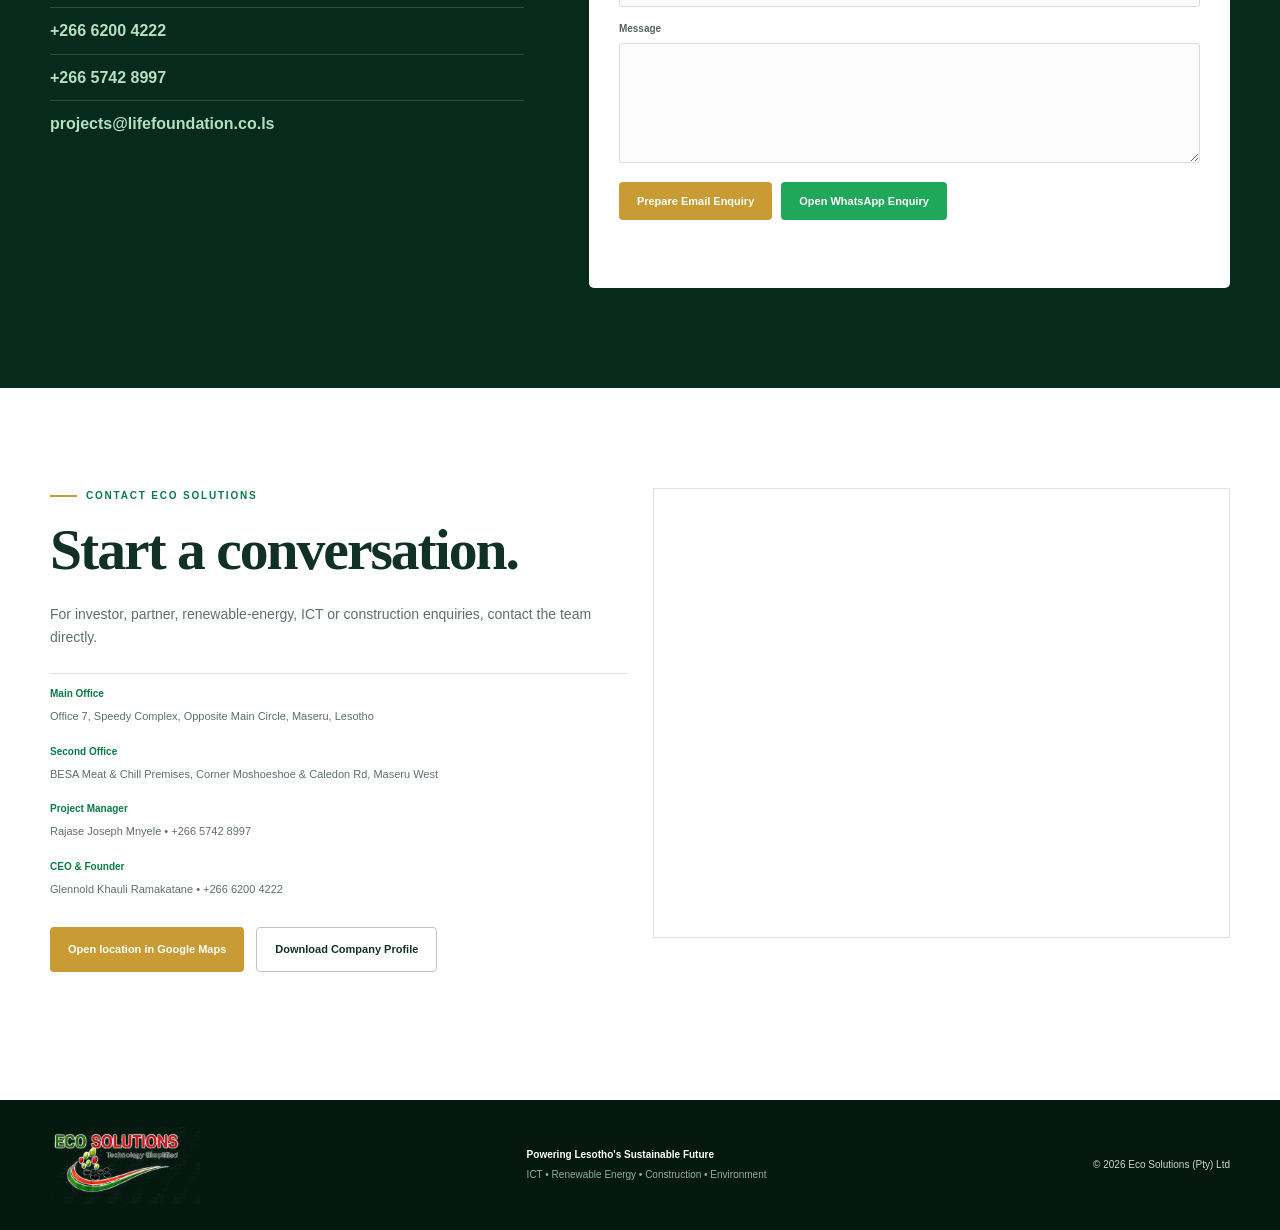
==== commit 33ac0607: "Correct ICT printer image filename" ====
--- a/index.html
+++ b/index.html
@@ -1 +1 @@
-<!doctype html><html lang="en"><head><meta charset="utf-8"><meta name="viewport" content="width=device-width,initial-scale=1"><meta name="description" content="Eco Solutions (Pty) Ltd — ICT, renewable energy, construction and environmental solutions in Lesotho."><meta name="theme-color" content="#075b36"><title>Eco Solutions (Pty) Ltd | Powering Lesotho's Sustainable Future</title><link rel="icon" href="eco-solutions-logo.png"><link rel="stylesheet" href="styles.css"></head><body><div class="topbar"><div class="container"><span>100% Basotho-owned & managed</span><span>ICT • Renewable Energy • Construction • Environment</span></div></div><header><div class="container nav-wrap"><a class="brand" href="#home"><img src="eco-solutions-logo.png" alt="Eco Solutions logo"></a><button class="menu" aria-label="Open menu">☰</button><nav><a href="#about">About</a><a href="#energy">Renewable Energy</a><a href="#ict">ICT</a><a href="#construction">Construction</a><a href="#project">50MW+ Project</a><a href="#partners">Investors</a><a href="#contact">Contact</a></nav><a class="nav-cta" href="#partner-form">Partner With Us</a></div></header><main><section id="home" class="hero"><div class="hero-bg"></div><div class="container hero-inner"><div class="hero-copy"><div class="eyebrow light"><i></i> LESOTHO • SOUTHERN AFRICA</div><h1>Powering Lesotho's <em>Sustainable Future.</em></h1><p>Integrated technology, renewable energy, construction and environmental solutions built for homes, institutions and enterprises across Lesotho.</p><div class="actions"><a class="btn gold" href="#partners">Explore Partnership Opportunities →</a><a class="btn white" href="Eco_Solutions_Company_Profile.pdf" download>Download Company Profile ↓</a></div><div class="trust"><div><b>10+</b><span>Years as LEC<br>Super Dealer</span></div><div><b>70 ha</b><span>Company-owned<br>land</span></div><div><b>50MW+</b><span>Hybrid renewable<br>energy target</span></div></div></div><div class="hero-card"><div class="card-label">ECO SOLUTIONS — ENERGY, ICT & CONNECTIVITY</div><img src="eco-solutions-home-hero.jpg" alt="Eco Solutions integrated renewable energy, construction and ICT solutions" fetchpriority="high"><div class="hero-card-bottom"><div><b>Integrated solutions</b><span>Clean energy, technology & connectivity for Lesotho</span></div><a href="#energy">↗</a></div></div></div><div class="scroll">SCROLL TO EXPLORE ↓</div></section><section id="about" class="section"><div class="container split"><div><div class="eyebrow"><i></i> ABOUT ECO SOLUTIONS</div><h2>Local capability.<br><em>Long-term ambition.</em></h2><p>Eco Solutions (Pty) Ltd is a 100% Basotho-owned and managed company established in 2016 and formally registered under the Business Licensing and Registration Act of 2019 (Registration No. A2022/1224).</p><p>The company serves households, businesses, schools, government institutions, financial institutions, hospitals and mining companies across all ten districts of Lesotho.</p></div><div class="about-card"><span>OUR STRATEGIC FOCUS</span><div class="focus-grid"><div><b>01</b><strong>ICT</strong><small>Technology & connectivity</small></div><div><b>02</b><strong>ENERGY</strong><small>Renewable & green solutions</small></div><div><b>03</b><strong>BUILD</strong><small>Construction & infrastructure</small></div><div><b>04</b><strong>ENVIRONMENT</strong><small>Waste & recovery services</small></div></div></div></div></section><section id="energy" class="section dark"><div class="container"><div class="section-head"><div><div class="eyebrow mint"><i></i> RENEWABLE ENERGY</div><h2>Clean energy for<br><em>homes & enterprise.</em></h2></div><p>Solar panels, inverters, lithium batteries, gas geysers and professional installation services.</p></div><div class="gallery"><figure class="large"><img src="solar-installation.jpg" alt="Eco Solutions workers installing solar panels on a rooftop" loading="lazy"><figcaption><b>Solar installations</b><span>Professional rooftop solar installation solutions</span></figcaption></figure><figure><img src="gas-geyser-installation.jpg" alt="Eco Solutions technicians installing a gas geyser" loading="lazy"><figcaption><b>Gas geyser installation</b><span>Professional residential LPG water-heating installation</span></figcaption></figure><div class="stat"><b>1,400+</b><span>solar panels installed</span></div><div class="stat"><b>300+</b><span>gas geysers installed</span></div></div><div class="pills"><span>Solar Panels</span><span>Inverters</span><span>Lithium Batteries</span><span>Gas Geysers</span><span>Installation</span><span>Commercial Solar</span></div></div></section><section id="ict" class="section"><div class="container"><div class="section-head"><div><div class="eyebrow"><i></i> ICT PRODUCTS & SERVICES</div><h2>Technology that<br><em>connects opportunity.</em></h2></div><p>More than 4,500 laptops distributed through the company's institutional partnership with the Lesotho Teachers Trade Union.</p></div><div class="products"><article><img src="laptop.jpg" alt="Laptop computer supplied by Eco Solutions" loading="lazy"><div><b>01</b><h3>Laptops & Computers</h3><p>Laptops, desktops and tablets for households, education and institutions.</p></div></article><article><img src="printer.jpg" alt="Small office printer supplied by Eco Solutions" loading="lazy"><div><b>02</b><h3>Printing & Office</h3><p>Printers, scanners and photocopiers for modern workplaces.</p></div></article><article><img src="mifi.jpg" alt="Wi-Fi MiFi modem supplied by Eco Solutions" loading="lazy"><div><b>03</b><h3>Connectivity</h3><p>Mobile data, connectivity solutions and MiFi devices.</p></div></article></div><div class="service-band"><span>Programming & consultancy</span><span>Data processing</span><span>Hosting</span><span>Web portals</span><span>Mobile data</span></div></div></section><section id="construction" class="section construction"><div class="container split"><div class="construction-art"><img src="construction.jpg" alt="Eco Solutions construction team working on a building project" loading="lazy"><strong>BUILD<br>WITH PURPOSE.</strong></div><div><div class="eyebrow"><i></i> CONSTRUCTION & INFRASTRUCTURE</div><h2>Building the infrastructure<br><em>behind growth.</em></h2><p>Experience in construction, civil engineering and infrastructure development, including buildings, roads, railways, utilities, electrical, plumbing, HVAC and completion services.</p><div class="list"><div><b>01</b><span>Buildings, roads, railways & utility projects</span></div><div><b>02</b><span>Civil engineering, demolition & site preparation</span></div><div><b>03</b><span>Electrical, plumbing, HVAC & finishing</span></div></div></div></div></section><section id="project" class="section"><div class="container"><div class="section-head"><div><div class="eyebrow"><i></i> FLAGSHIP DEVELOPMENT</div><h2>50MW+ Hybrid Solar<br><em>& Wind Farm.</em></h2></div><p><strong>70 hectares.</strong><br>Two company-owned sites earmarked for a large-scale hybrid solar and wind energy project.</p></div><div class="project"><div class="project-visual"><div class="site site-a"><b>40 ha</b><small>Site A</small></div><div class="site site-b"><b>30 ha</b><small>Site B</small></div><div class="solar-field"></div><div class="wind"></div></div><div class="project-info"><b class="mw">50<span>MW+</span></b><p>Target capacity subject to final technology mix and project configuration.</p><div class="detail"><b>Market</b><span>LEC, public sector, hospitals & mines</span></div><div class="detail"><b>Opportunity</b><span>Co-development, technical expertise, equipment & financing</span></div><div class="detail"><b>Structure</b><span>Long-term equity and strategic partnership</span></div><a class="btn gold" href="#partner-form">Discuss this project →</a></div></div><p class="note">Project information is based on the supplied Eco Solutions company profile.</p></div></section><section id="partners" class="section pale"><div class="container"><div class="section-head"><div><div class="eyebrow"><i></i> INVESTOR / PARTNER OPPORTUNITIES</div><h2>Partner with a<br><em>local platform for scale.</em></h2></div><p>Eco Solutions welcomes strategic partnerships with renewable-energy manufacturers, investors, equity partners, EPC and construction partners, engineering specialists and prospective off-takers.</p></div><div class="opportunities"><article><b>01</b><h3>Renewable Manufacturers</h3><p>Solar panels, inverters, lithium batteries and local assembly/manufacturing opportunities.</p></article><article><b>02</b><h3>Investors & Equity Partners</h3><p>Joint ventures for the 50MW+ hybrid project and investment in manufacturing and assembly.</p></article><article><b>03</b><h3>EPC & Engineering</h3><p>Large-scale infrastructure, civil engineering, electrical and high-voltage specialists.</p></article><article><b>04</b><h3>Prospective Off-Takers</h3><p>LEC, hospitals, mines, large commercial consumers and public-sector entities.</p></article></div></div></section><section class="section track"><div class="container"><div class="eyebrow"><i></i> PROJECTS & TRACK RECORD</div><h2>Evidence of delivery.<br><em>Momentum for what comes next.</em></h2><div class="metrics"><div><b>4,500+</b><span>Laptops distributed</span><small>LTTU partnership</small></div><div><b>1,400+</b><span>Solar panels installed</span><small>Across Lesotho</small></div><div><b>300+</b><span>Gas geysers installed</span><small>Renewable-energy track record</small></div><div><b>10+</b><span>Years as LEC Super Dealer</span><small>Licensed electricity distribution</small></div></div></div></section><section id="partner-form" class="section form-section"><div class="container form-layout"><div><div class="eyebrow mint"><i></i> BECOME AN INVESTOR / PARTNER</div><h2>Let's discuss the<br><em>next opportunity.</em></h2><p>Tell Eco Solutions what you are interested in. Your enquiry can be prepared for email or WhatsApp.</p><div class="form-contacts"><b>+266 6200 4222</b><b>+266 5742 8997</b><b>projects@lifefoundation.co.ls</b></div></div><form id="partner-form-el" class="partner-form"><div class="row"><label>Full name<input name="name" required></label><label>Organisation<input name="organisation"></label></div><div class="row"><label>Email<input type="email" name="email" required></label><label>Phone / WhatsApp<input name="phone" required></label></div><label>Area of interest<select name="interest" required><option value="">Select an opportunity</option><option>50MW+ Hybrid Solar & Wind Project</option><option>Renewable Energy</option><option>Manufacturing / Assembly</option><option>EPC / Construction</option><option>ICT Products & Services</option><option>Off-take / Commercial Partnership</option></select></label><label>Message<textarea name="message" rows="5" required></textarea></label><div class="form-actions"><button class="btn gold" type="submit">Prepare Email Enquiry</button><button class="btn wa" id="whatsapp-form" type="button">Open WhatsApp Enquiry</button></div><p id="form-status"></p></form></div></section><section id="contact" class="section contact"><div class="container contact-grid"><div><div class="eyebrow"><i></i> CONTACT ECO SOLUTIONS</div><h2>Start a conversation.</h2><p>For investor, partner, renewable-energy, ICT or construction enquiries, contact the team directly.</p><div class="contact-box"><b>Main Office</b><span>Office 7, Speedy Complex, Opposite Main Circle, Maseru, Lesotho</span><b>Second Office</b><span>BESA Meat & Chill Premises, Corner Moshoeshoe & Caledon Rd, Maseru West</span><b>Project Manager</b><span>Rajase Joseph Mnyele • +266 5742 8997</span><b>CEO & Founder</b><span>Glennold Khauli Ramakatane • +266 6200 4222</span></div><div class="actions"><a class="btn gold" target="_blank" href="https://www.google.com/maps/search/?api=1&query=Office%207%20Speedy%20Complex%20Maseru%20Lesotho">Open location in Google Maps</a><a class="btn outline" href="Eco_Solutions_Company_Profile.pdf" download>Download Company Profile</a></div></div><div class="map"><iframe title="Eco Solutions location map" src="https://www.google.com/maps?q=Speedy%20Complex%20Maseru%20Lesotho&output=embed" loading="lazy"></iframe></div></div></section></main><footer><div class="container footer"><img src="eco-solutions-logo.png" alt="Eco Solutions logo"><div><b>Powering Lesotho's Sustainable Future</b><span>ICT • Renewable Energy • Construction • Environment</span></div><span>© <span id="year"></span> Eco Solutions (Pty) Ltd</span></div></footer><div class="floating"><a target="_blank" href="https://wa.me/26662004222?text=Hello%20Eco%20Solutions%2C%20I%20would%20like%20to%20make%20an%20enquiry.">WA 1</a><a target="_blank" href="https://wa.me/26657428997?text=Hello%20Eco%20Solutions%2C%20I%20would%20like%20to%20make%20an%20enquiry.">WA 2</a></div><script src="script.js"></script></body></html>+<!doctype html><html lang="en"><head><meta charset="utf-8"><meta name="viewport" content="width=device-width,initial-scale=1"><meta name="description" content="Eco Solutions (Pty) Ltd — ICT, renewable energy, construction and environmental solutions in Lesotho."><meta name="theme-color" content="#075b36"><title>Eco Solutions (Pty) Ltd | Powering Lesotho's Sustainable Future</title><link rel="icon" href="eco-solutions-logo.png"><link rel="stylesheet" href="styles.css"></head><body><div class="topbar"><div class="container"><span>100% Basotho-owned & managed</span><span>ICT • Renewable Energy • Construction • Environment</span></div></div><header><div class="container nav-wrap"><a class="brand" href="#home"><img src="eco-solutions-logo.png" alt="Eco Solutions logo"></a><button class="menu" aria-label="Open menu">☰</button><nav><a href="#about">About</a><a href="#energy">Renewable Energy</a><a href="#ict">ICT</a><a href="#construction">Construction</a><a href="#project">50MW+ Project</a><a href="#partners">Investors</a><a href="#contact">Contact</a></nav><a class="nav-cta" href="#partner-form">Partner With Us</a></div></header><main><section id="home" class="hero"><div class="hero-bg"></div><div class="container hero-inner"><div class="hero-copy"><div class="eyebrow light"><i></i> LESOTHO • SOUTHERN AFRICA</div><h1>Powering Lesotho's <em>Sustainable Future.</em></h1><p>Integrated technology, renewable energy, construction and environmental solutions built for homes, institutions and enterprises across Lesotho.</p><div class="actions"><a class="btn gold" href="#partners">Explore Partnership Opportunities →</a><a class="btn white" href="Eco_Solutions_Company_Profile.pdf" download>Download Company Profile ↓</a></div><div class="trust"><div><b>10+</b><span>Years as LEC<br>Super Dealer</span></div><div><b>70 ha</b><span>Company-owned<br>land</span></div><div><b>50MW+</b><span>Hybrid renewable<br>energy target</span></div></div></div><div class="hero-card"><div class="card-label">ECO SOLUTIONS — ENERGY, ICT & CONNECTIVITY</div><img src="eco-solutions-home-hero.jpg" alt="Eco Solutions integrated renewable energy, construction and ICT solutions" fetchpriority="high"><div class="hero-card-bottom"><div><b>Integrated solutions</b><span>Clean energy, technology & connectivity for Lesotho</span></div><a href="#energy">↗</a></div></div></div><div class="scroll">SCROLL TO EXPLORE ↓</div></section><section id="about" class="section"><div class="container split"><div><div class="eyebrow"><i></i> ABOUT ECO SOLUTIONS</div><h2>Local capability.<br><em>Long-term ambition.</em></h2><p>Eco Solutions (Pty) Ltd is a 100% Basotho-owned and managed company established in 2016 and formally registered under the Business Licensing and Registration Act of 2019 (Registration No. A2022/1224).</p><p>The company serves households, businesses, schools, government institutions, financial institutions, hospitals and mining companies across all ten districts of Lesotho.</p></div><div class="about-card"><span>OUR STRATEGIC FOCUS</span><div class="focus-grid"><div><b>01</b><strong>ICT</strong><small>Technology & connectivity</small></div><div><b>02</b><strong>ENERGY</strong><small>Renewable & green solutions</small></div><div><b>03</b><strong>BUILD</strong><small>Construction & infrastructure</small></div><div><b>04</b><strong>ENVIRONMENT</strong><small>Waste & recovery services</small></div></div></div></div></section><section id="energy" class="section dark"><div class="container"><div class="section-head"><div><div class="eyebrow mint"><i></i> RENEWABLE ENERGY</div><h2>Clean energy for<br><em>homes & enterprise.</em></h2></div><p>Solar panels, inverters, lithium batteries, gas geysers and professional installation services.</p></div><div class="gallery"><figure class="large"><img src="solar-installation.jpg" alt="Eco Solutions workers installing solar panels on a rooftop" loading="lazy"><figcaption><b>Solar installations</b><span>Professional rooftop solar installation solutions</span></figcaption></figure><figure><img src="gas-geyser-installation.jpg" alt="Eco Solutions technicians installing a gas geyser" loading="lazy"><figcaption><b>Gas geyser installation</b><span>Professional residential LPG water-heating installation</span></figcaption></figure><div class="stat"><b>1,400+</b><span>solar panels installed</span></div><div class="stat"><b>300+</b><span>gas geysers installed</span></div></div><div class="pills"><span>Solar Panels</span><span>Inverters</span><span>Lithium Batteries</span><span>Gas Geysers</span><span>Installation</span><span>Commercial Solar</span></div></div></section><section id="ict" class="section"><div class="container"><div class="section-head"><div><div class="eyebrow"><i></i> ICT PRODUCTS & SERVICES</div><h2>Technology that<br><em>connects opportunity.</em></h2></div><p>More than 4,500 laptops distributed through the company's institutional partnership with the Lesotho Teachers Trade Union.</p></div><div class="products"><article><img src="laptop.jpg" alt="Laptop computer supplied by Eco Solutions" loading="lazy"><div><b>01</b><h3>Laptops & Computers</h3><p>Laptops, desktops and tablets for households, education and institutions.</p></div></article><article><img src="printer.jpeg" alt="Small office printer supplied by Eco Solutions" loading="lazy"><div><b>02</b><h3>Printing & Office</h3><p>Printers, scanners and photocopiers for modern workplaces.</p></div></article><article><img src="mifi.jpg" alt="Wi-Fi MiFi modem supplied by Eco Solutions" loading="lazy"><div><b>03</b><h3>Connectivity</h3><p>Mobile data, connectivity solutions and MiFi devices.</p></div></article></div><div class="service-band"><span>Programming & consultancy</span><span>Data processing</span><span>Hosting</span><span>Web portals</span><span>Mobile data</span></div></div></section><section id="construction" class="section construction"><div class="container split"><div class="construction-art"><img src="construction.jpg" alt="Eco Solutions construction team working on a building project" loading="lazy"><strong>BUILD<br>WITH PURPOSE.</strong></div><div><div class="eyebrow"><i></i> CONSTRUCTION & INFRASTRUCTURE</div><h2>Building the infrastructure<br><em>behind growth.</em></h2><p>Experience in construction, civil engineering and infrastructure development, including buildings, roads, railways, utilities, electrical, plumbing, HVAC and completion services.</p><div class="list"><div><b>01</b><span>Buildings, roads, railways & utility projects</span></div><div><b>02</b><span>Civil engineering, demolition & site preparation</span></div><div><b>03</b><span>Electrical, plumbing, HVAC & finishing</span></div></div></div></div></section><section id="project" class="section"><div class="container"><div class="section-head"><div><div class="eyebrow"><i></i> FLAGSHIP DEVELOPMENT</div><h2>50MW+ Hybrid Solar<br><em>& Wind Farm.</em></h2></div><p><strong>70 hectares.</strong><br>Two company-owned sites earmarked for a large-scale hybrid solar and wind energy project.</p></div><div class="project"><div class="project-visual"><div class="site site-a"><b>40 ha</b><small>Site A</small></div><div class="site site-b"><b>30 ha</b><small>Site B</small></div><div class="solar-field"></div><div class="wind"></div></div><div class="project-info"><b class="mw">50<span>MW+</span></b><p>Target capacity subject to final technology mix and project configuration.</p><div class="detail"><b>Market</b><span>LEC, public sector, hospitals & mines</span></div><div class="detail"><b>Opportunity</b><span>Co-development, technical expertise, equipment & financing</span></div><div class="detail"><b>Structure</b><span>Long-term equity and strategic partnership</span></div><a class="btn gold" href="#partner-form">Discuss this project →</a></div></div><p class="note">Project information is based on the supplied Eco Solutions company profile.</p></div></section><section id="partners" class="section pale"><div class="container"><div class="section-head"><div><div class="eyebrow"><i></i> INVESTOR / PARTNER OPPORTUNITIES</div><h2>Partner with a<br><em>local platform for scale.</em></h2></div><p>Eco Solutions welcomes strategic partnerships with renewable-energy manufacturers, investors, equity partners, EPC and construction partners, engineering specialists and prospective off-takers.</p></div><div class="opportunities"><article><b>01</b><h3>Renewable Manufacturers</h3><p>Solar panels, inverters, lithium batteries and local assembly/manufacturing opportunities.</p></article><article><b>02</b><h3>Investors & Equity Partners</h3><p>Joint ventures for the 50MW+ hybrid project and investment in manufacturing and assembly.</p></article><article><b>03</b><h3>EPC & Engineering</h3><p>Large-scale infrastructure, civil engineering, electrical and high-voltage specialists.</p></article><article><b>04</b><h3>Prospective Off-Takers</h3><p>LEC, hospitals, mines, large commercial consumers and public-sector entities.</p></article></div></div></section><section class="section track"><div class="container"><div class="eyebrow"><i></i> PROJECTS & TRACK RECORD</div><h2>Evidence of delivery.<br><em>Momentum for what comes next.</em></h2><div class="metrics"><div><b>4,500+</b><span>Laptops distributed</span><small>LTTU partnership</small></div><div><b>1,400+</b><span>Solar panels installed</span><small>Across Lesotho</small></div><div><b>300+</b><span>Gas geysers installed</span><small>Renewable-energy track record</small></div><div><b>10+</b><span>Years as LEC Super Dealer</span><small>Licensed electricity distribution</small></div></div></div></section><section id="partner-form" class="section form-section"><div class="container form-layout"><div><div class="eyebrow mint"><i></i> BECOME AN INVESTOR / PARTNER</div><h2>Let's discuss the<br><em>next opportunity.</em></h2><p>Tell Eco Solutions what you are interested in. Your enquiry can be prepared for email or WhatsApp.</p><div class="form-contacts"><b>+266 6200 4222</b><b>+266 5742 8997</b><b>projects@lifefoundation.co.ls</b></div></div><form id="partner-form-el" class="partner-form"><div class="row"><label>Full name<input name="name" required></label><label>Organisation<input name="organisation"></label></div><div class="row"><label>Email<input type="email" name="email" required></label><label>Phone / WhatsApp<input name="phone" required></label></div><label>Area of interest<select name="interest" required><option value="">Select an opportunity</option><option>50MW+ Hybrid Solar & Wind Project</option><option>Renewable Energy</option><option>Manufacturing / Assembly</option><option>EPC / Construction</option><option>ICT Products & Services</option><option>Off-take / Commercial Partnership</option></select></label><label>Message<textarea name="message" rows="5" required></textarea></label><div class="form-actions"><button class="btn gold" type="submit">Prepare Email Enquiry</button><button class="btn wa" id="whatsapp-form" type="button">Open WhatsApp Enquiry</button></div><p id="form-status"></p></form></div></section><section id="contact" class="section contact"><div class="container contact-grid"><div><div class="eyebrow"><i></i> CONTACT ECO SOLUTIONS</div><h2>Start a conversation.</h2><p>For investor, partner, renewable-energy, ICT or construction enquiries, contact the team directly.</p><div class="contact-box"><b>Main Office</b><span>Office 7, Speedy Complex, Opposite Main Circle, Maseru, Lesotho</span><b>Second Office</b><span>BESA Meat & Chill Premises, Corner Moshoeshoe & Caledon Rd, Maseru West</span><b>Project Manager</b><span>Rajase Joseph Mnyele • +266 5742 8997</span><b>CEO & Founder</b><span>Glennold Khauli Ramakatane • +266 6200 4222</span></div><div class="actions"><a class="btn gold" target="_blank" href="https://www.google.com/maps/search/?api=1&query=Office%207%20Speedy%20Complex%20Maseru%20Lesotho">Open location in Google Maps</a><a class="btn outline" href="Eco_Solutions_Company_Profile.pdf" download>Download Company Profile</a></div></div><div class="map"><iframe title="Eco Solutions location map" src="https://www.google.com/maps?q=Speedy%20Complex%20Maseru%20Lesotho&output=embed" loading="lazy"></iframe></div></div></section></main><footer><div class="container footer"><img src="eco-solutions-logo.png" alt="Eco Solutions logo"><div><b>Powering Lesotho's Sustainable Future</b><span>ICT • Renewable Energy • Construction • Environment</span></div><span>© <span id="year"></span> Eco Solutions (Pty) Ltd</span></div></footer><div class="floating"><a target="_blank" href="https://wa.me/26662004222?text=Hello%20Eco%20Solutions%2C%20I%20would%20like%20to%20make%20an%20enquiry.">WA 1</a><a target="_blank" href="https://wa.me/26657428997?text=Hello%20Eco%20Solutions%2C%20I%20would%20like%20to%20make%20an%20enquiry.">WA 2</a></div><script src="script.js"></script></body></html>
--- a/styles.css
+++ b/styles.css
@@ -1 +1 @@
-*{box-sizing:border-box}html{scroll-behavior:smooth}body{margin:0;color:#123126;background:#fff;font-family:Arial,Helvetica,sans-serif;line-height:1.6}a{text-decoration:none;color:inherit}img{display:block;max-width:100%}.container{width:min(1180px,calc(100% - 40px));margin:auto}.topbar{background:#063a25;color:#d8efe0;font-size:11px;letter-spacing:.08em;text-transform:uppercase}.topbar .container{min-height:32px;display:flex;justify-content:space-between;align-items:center}header{position:sticky;top:0;z-index:50;background:rgba(255,255,255,.97);backdrop-filter:blur(12px);border-bottom:1px solid #dce8e1}.nav-wrap{min-height:86px;display:flex;align-items:center;gap:24px}.brand img{width:180px;height:auto}.menu{display:none;border:0;background:none;font-size:28px}.nav-wrap nav{display:flex;gap:20px;margin-left:auto;font-size:12px;font-weight:700;color:#29483a}.nav-wrap nav a:hover{color:#087b45}.nav-cta,.btn.gold{background:#c89b35;color:#fff}.nav-cta{padding:11px 16px;border-radius:4px;font-size:11px;font-weight:800}.hero{position:relative;min-height:750px;background:#052f20;color:#fff;overflow:hidden}.hero-bg{position:absolute;inset:0;background:linear-gradient(90deg,rgba(2,42,27,.97),rgba(3,55,34,.84) 48%,rgba(3,45,28,.35)),url("solar-rooftop.jpg") center/cover}.hero-inner{position:relative;z-index:2;min-height:750px;display:grid;grid-template-columns:1.15fr .85fr;gap:70px;align-items:center;padding:80px 0}.eyebrow{font-size:10px;letter-spacing:.18em;font-weight:800;color:#087b45;display:flex;align-items:center;gap:9px}.eyebrow i{width:27px;height:2px;background:#c89b35;display:inline-block}.eyebrow.light{color:#e5f6eb}.eyebrow.mint{color:#a8e2bc}.hero h1,h2{font-family:Georgia,serif}.hero h1{font-size:clamp(45px,6vw,80px);line-height:1.03;letter-spacing:-.04em;margin:20px 0}.hero h1 em,h2 em{font-style:normal;color:#d2a744}.hero-copy>p{font-size:18px;color:#d7e9df;max-width:650px}.actions{display:flex;gap:12px;flex-wrap:wrap;margin:28px 0}.btn{display:inline-flex;align-items:center;justify-content:center;border:0;border-radius:4px;padding:13px 18px;font-size:11px;font-weight:800;cursor:pointer}.btn.white{background:#fff;color:#123126}.btn.wa{background:#20a85a;color:#fff}.btn.outline{border:1px solid #b8c9bf;background:#fff;color:#123126}.trust{display:flex;gap:38px;border-top:1px solid rgba(255,255,255,.2);padding-top:20px;margin-top:38px}.trust div{display:flex;gap:10px;align-items:center}.trust b{font-size:24px}.trust span{font-size:9px;line-height:1.3;color:#c6d9cf;text-transform:uppercase;letter-spacing:.07em}.hero-card{background:#fff;color:#123126;padding:13px;border-radius:6px;box-shadow:0 30px 70px rgba(0,0,0,.35);transform:rotate(1deg)}.card-label{font-size:9px;letter-spacing:.16em;font-weight:800;padding:7px}.hero-card>img{width:100%;height:330px;object-fit:cover}.hero-card-bottom{display:flex;justify-content:space-between;align-items:center;padding:16px 5px 5px}.hero-card-bottom b{display:block;font-size:29px}.hero-card-bottom span{font-size:10px;color:#65756d}.hero-card-bottom a{background:#087b45;color:#fff;border-radius:50%;width:40px;height:40px;display:grid;place-items:center}.scroll{position:absolute;bottom:20px;left:50%;transform:translateX(-50%);font-size:9px;letter-spacing:.2em;color:#bfd4c9}.section{padding:100px 0}.split{display:grid;grid-template-columns:1fr 1fr;gap:90px;align-items:center}.section h2{font-size:clamp(38px,4.5vw,61px);line-height:1.05;letter-spacing:-.035em;margin:16px 0 23px}.section p{color:#5f7067;font-size:14px}.about-card{background:#f1f6f2;border-top:5px solid #087b45;padding:38px}.about-card>span{font-size:9px;letter-spacing:.17em;color:#6d7b74;font-weight:800}.focus-grid{display:grid;grid-template-columns:1fr 1fr;margin-top:20px}.focus-grid div{padding:18px 0;border-bottom:1px solid #d7e2db}.focus-grid b{display:block;color:#c89b35;font-size:10px}.focus-grid strong{display:block;font-size:18px}.focus-grid small{font-size:10px;color:#6b7972}.dark{background:#062d1f;color:#fff}.dark p{color:#c2d4ca}.section-head{display:flex;justify-content:space-between;gap:50px;align-items:end;margin-bottom:42px}.section-head>p{max-width:430px}.dark h2{color:#fff}.gallery{display:grid;grid-template-columns:1.45fr .8fr .65fr;grid-template-rows:300px 145px;gap:13px}.gallery figure{margin:0;position:relative;overflow:hidden;border-radius:4px}.gallery figure.large{grid-row:1/3}.gallery img{width:100%;height:100%;object-fit:cover}.gallery figcaption{position:absolute;bottom:0;left:0;right:0;padding:38px 18px 15px;background:linear-gradient(transparent,rgba(0,0,0,.88));display:flex;flex-direction:column}.gallery figcaption b{font-size:14px}.gallery figcaption span{font-size:10px;color:#d4e0da}.stat{background:#103d2a;border:1px solid #2d6048;padding:22px;display:flex;flex-direction:column;justify-content:center}.stat b{font-size:35px;color:#a8dfb9}.stat span{font-size:10px;color:#bed1c6}.pills,.service-band{display:flex;gap:8px;flex-wrap:wrap;margin-top:18px}.pills span,.service-band span{border:1px solid #42745b;border-radius:99px;padding:7px 11px;font-size:9px;color:#d0dfd7}.products{display:grid;grid-template-columns:repeat(3,1fr);gap:20px}.products article{border:1px solid #dce7e0;background:#fff}.products article img{width:100%;height:260px;object-fit:cover}.products article div{padding:20px}.products article b{color:#c89b35;font-size:10px}.products h3{margin:7px 0;font-family:Georgia,serif;font-size:21px}.products p{font-size:11px}.service-band span{border-color:#cadbd1;color:#42574d}.construction{background:#f2f6f3}.construction-art{height:500px;background:linear-gradient(135deg,#06442a,#087b45);display:flex;align-items:flex-end;padding:42px;position:relative;overflow:hidden}.construction-art:after{content:"";position:absolute;width:150%;height:130px;background:rgba(255,255,255,.1);transform:rotate(-22deg);top:180px;left:-20%}.construction-art strong{position:relative;z-index:2;color:#fff;font-family:Georgia,serif;font-size:48px;line-height:1}.list{margin-top:25px;border-top:1px solid #d2ded7}.list div{display:grid;grid-template-columns:45px 1fr;padding:14px 0;border-bottom:1px solid #d2ded7;font-size:12px}.list b{color:#c89b35}.project{display:grid;grid-template-columns:1.35fr .8fr;min-height:470px;background:#072b1e;color:#fff}.project-visual{position:relative;overflow:hidden;background:linear-gradient(160deg,#b7df92,#4f9650 60%,#245f3c)}.site{position:absolute;background:rgba(250,255,234,.76);border:2px solid white;color:#17452d;padding:11px}.site b{display:block;font-size:23px}.site small{font-size:8px;text-transform:uppercase}.site-a{left:9%;top:18%;width:43%;height:42%;transform:rotate(-8deg)}.site-b{right:10%;top:35%;width:37%;height:33%;transform:rotate(7deg)}.solar-field{position:absolute;left:15%;bottom:12%;width:49%;height:21%;background:repeating-linear-gradient(90deg,#153b50 0 24px,#2d687b 24px 27px);transform:skew(-17deg)}.wind{position:absolute;right:14%;bottom:13%;width:10px;height:230px;background:#fff}.wind:before,.wind:after{content:"";position:absolute;left:50%;top:-4px;width:5px;height:105px;background:#fff;transform-origin:50% 100%;border-radius:99px}.wind:before{transform:rotate(120deg)}.wind:after{transform:rotate(240deg)}.project-info{padding:52px}.mw{font-size:76px;line-height:1;color:#a8dfb9}.mw span{font-size:28px;color:#fff}.project-info p{color:#bdd0c5;font-size:11px}.detail{display:grid;grid-template-columns:90px 1fr;gap:12px;border-top:1px solid #28503d;padding:15px 0;font-size:10px}.detail b{color:#a8dfb9}.detail span{color:#d2ded8}.note{font-size:9px!important;color:#7c8d84!important}.pale,.track{background:#f2f6f3}.opportunities{display:grid;grid-template-columns:repeat(4,1fr);gap:13px}.opportunities article{background:#fff;border:1px solid #dbe6df;padding:26px 20px;min-height:230px}.opportunities b{color:#c89b35;font-size:10px}.opportunities h3{font-family:Georgia,serif;font-size:19px}.opportunities p{font-size:10px}.metrics{display:grid;grid-template-columns:repeat(4,1fr);margin-top:40px}.metrics div{background:#fff;padding:27px 20px;border-right:1px solid #dbe4df}.metrics div:last-child{border:0}.metrics b{display:block;color:#087b45;font-size:41px}.metrics span{display:block;font-size:11px;font-weight:800}.metrics small{font-size:9px;color:#78867f}.form-section{background:#062b1d;color:#fff}.form-section p{color:#c1d2c9}.form-layout{display:grid;grid-template-columns:.85fr 1.15fr;gap:65px}.form-contacts{display:grid;gap:10px;margin-top:30px}.form-contacts b{border-top:1px solid #28503d;padding-top:10px;color:#b5dfc3}.form-section h2{color:#fff}.partner-form{background:#fff;color:#123126;padding:30px;border-radius:5px}.row{display:grid;grid-template-columns:1fr 1fr;gap:14px}.partner-form label{display:block;font-size:10px;font-weight:800;color:#53645b;margin-bottom:14px}.partner-form input,.partner-form select,.partner-form textarea{width:100%;margin-top:6px;padding:11px;border:1px solid #d5e0d9;border-radius:3px;background:#fbfcfb;font:inherit;font-size:12px}.form-actions{display:flex;gap:9px;flex-wrap:wrap}.partner-form #form-status{min-height:18px;color:#087b45;font-size:10px}.contact-grid{display:grid;grid-template-columns:1fr 1fr;gap:25px}.contact-box{border-top:1px solid #d8e3dc;margin-top:25px;display:grid;gap:6px}.contact-box b{font-size:10px;color:#087b45;margin-top:12px}.contact-box span{font-size:11px;color:#5f7067}.map{height:450px;border:1px solid #dbe5df}.map iframe{width:100%;height:100%;border:0}.footer{min-height:130px;display:flex;align-items:center;justify-content:space-between;gap:25px;color:#c9d9d1;font-size:10px}.footer img{width:150px;filter:brightness(1.05)}.footer div{display:flex;flex-direction:column}.footer div b{color:#fff}.footer div span{color:#91ad9e;margin-top:4px}footer{background:#04180f}.floating{position:fixed;right:20px;bottom:20px;z-index:60;display:flex;flex-direction:column;gap:7px}.floating a{background:#20a85a;color:#fff;border-radius:50px;padding:11px 14px;font-size:10px;font-weight:800;box-shadow:0 7px 20px rgba(0,0,0,.2)}@media(max-width:900px){.nav-wrap nav{display:none}.nav-wrap nav.open{display:flex;position:absolute;top:86px;left:0;right:0;background:#fff;padding:20px;flex-direction:column;box-shadow:0 10px 20px rgba(0,0,0,.08)}.menu{display:block;margin-left:auto}.nav-cta{display:none}.hero-inner,.split,.form-layout,.contact-grid{grid-template-columns:1fr}.hero-inner{padding-top:55px}.hero-card{max-width:600px}.gallery{grid-template-columns:1fr 1fr;grid-template-rows:300px 200px}.gallery figure.large{grid-row:auto;grid-column:1/3}.opportunities,.metrics{grid-template-columns:1fr 1fr}.products{grid-template-columns:1fr}.project{grid-template-columns:1fr}.construction-art{height:330px}.section-head{align-items:start;flex-direction:column}}@media(max-width:600px){.container{width:min(100% - 28px,1180px)}.topbar .container{font-size:8px}.topbar .container span:last-child{display:none}.brand img{width:145px}.hero{min-height:auto}.hero-inner{min-height:auto;padding:70px 0}.hero h1{font-size:45px}.trust{gap:14px;flex-wrap:wrap}.trust b{font-size:20px}.trust span{font-size:8px}.section{padding:70px 0}.section h2{font-size:39px}.gallery{display:grid;grid-template-columns:1fr;grid-template-rows:300px 220px auto auto}.gallery figure.large{grid-column:auto}.products article img{height:220px}.opportunities,.metrics,.row{grid-template-columns:1fr}.metrics div{border-right:0;border-bottom:1px solid #dbe4df}.project-info{padding:35px}.mw{font-size:60px}.form-layout{gap:35px}.footer{padding:25px 0;flex-direction:column;align-items:flex-start}.floating{right:10px;bottom:10px}.map{height:330px}}
+*{box-sizing:border-box}html{scroll-behavior:smooth}body{margin:0;color:#123126;background:#fff;font-family:Arial,Helvetica,sans-serif;line-height:1.6}a{text-decoration:none;color:inherit}img{display:block;max-width:100%}.container{width:min(1180px,calc(100% - 40px));margin:auto}.topbar{background:#063a25;color:#d8efe0;font-size:11px;letter-spacing:.08em;text-transform:uppercase}.topbar .container{min-height:32px;display:flex;justify-content:space-between;align-items:center}header{position:sticky;top:0;z-index:50;background:rgba(255,255,255,.97);backdrop-filter:blur(12px);border-bottom:1px solid #dce8e1}.nav-wrap{min-height:86px;display:flex;align-items:center;gap:24px}.brand img{width:180px;height:auto}.menu{display:none;border:0;background:none;font-size:28px}.nav-wrap nav{display:flex;gap:20px;margin-left:auto;font-size:12px;font-weight:700;color:#29483a}.nav-wrap nav a:hover{color:#087b45}.nav-cta,.btn.gold{background:#c89b35;color:#fff}.nav-cta{padding:11px 16px;border-radius:4px;font-size:11px;font-weight:800}.hero{position:relative;min-height:750px;background:#052f20;color:#fff;overflow:hidden}.hero-bg{position:absolute;inset:0;background:linear-gradient(90deg,rgba(2,42,27,.97),rgba(3,55,34,.84) 48%,rgba(3,45,28,.35)),url("solar-installation.jpg") center/cover}.hero-inner{position:relative;z-index:2;min-height:750px;display:grid;grid-template-columns:1.15fr .85fr;gap:70px;align-items:center;padding:80px 0}.eyebrow{font-size:10px;letter-spacing:.18em;font-weight:800;color:#087b45;display:flex;align-items:center;gap:9px}.eyebrow i{width:27px;height:2px;background:#c89b35;display:inline-block}.eyebrow.light{color:#e5f6eb}.eyebrow.mint{color:#a8e2bc}.hero h1,h2{font-family:Georgia,serif}.hero h1{font-size:clamp(45px,6vw,80px);line-height:1.03;letter-spacing:-.04em;margin:20px 0}.hero h1 em,h2 em{font-style:normal;color:#d2a744}.hero-copy>p{font-size:18px;color:#d7e9df;max-width:650px}.actions{display:flex;gap:12px;flex-wrap:wrap;margin:28px 0}.btn{display:inline-flex;align-items:center;justify-content:center;border:0;border-radius:4px;padding:13px 18px;font-size:11px;font-weight:800;cursor:pointer}.btn.white{background:#fff;color:#123126}.btn.wa{background:#20a85a;color:#fff}.btn.outline{border:1px solid #b8c9bf;background:#fff;color:#123126}.trust{display:flex;gap:38px;border-top:1px solid rgba(255,255,255,.2);padding-top:20px;margin-top:38px}.trust div{display:flex;gap:10px;align-items:center}.trust b{font-size:24px}.trust span{font-size:9px;line-height:1.3;color:#c6d9cf;text-transform:uppercase;letter-spacing:.07em}.hero-card{background:#fff;color:#123126;padding:13px;border-radius:6px;box-shadow:0 30px 70px rgba(0,0,0,.35);transform:rotate(1deg)}.card-label{font-size:9px;letter-spacing:.16em;font-weight:800;padding:7px}.hero-card>img{width:100%;height:330px;object-fit:cover}.hero-card-bottom{display:flex;justify-content:space-between;align-items:center;padding:16px 5px 5px}.hero-card-bottom b{display:block;font-size:29px}.hero-card-bottom span{font-size:10px;color:#65756d}.hero-card-bottom a{background:#087b45;color:#fff;border-radius:50%;width:40px;height:40px;display:grid;place-items:center}.scroll{position:absolute;bottom:20px;left:50%;transform:translateX(-50%);font-size:9px;letter-spacing:.2em;color:#bfd4c9}.section{padding:100px 0}.split{display:grid;grid-template-columns:1fr 1fr;gap:90px;align-items:center}.section h2{font-size:clamp(38px,4.5vw,61px);line-height:1.05;letter-spacing:-.035em;margin:16px 0 23px}.section p{color:#5f7067;font-size:14px}.about-card{background:#f1f6f2;border-top:5px solid #087b45;padding:38px}.about-card>span{font-size:9px;letter-spacing:.17em;color:#6d7b74;font-weight:800}.focus-grid{display:grid;grid-template-columns:1fr 1fr;margin-top:20px}.focus-grid div{padding:18px 0;border-bottom:1px solid #d7e2db}.focus-grid b{display:block;color:#c89b35;font-size:10px}.focus-grid strong{display:block;font-size:18px}.focus-grid small{font-size:10px;color:#6b7972}.dark{background:#062d1f;color:#fff}.dark p{color:#c2d4ca}.section-head{display:flex;justify-content:space-between;gap:50px;align-items:end;margin-bottom:42px}.section-head>p{max-width:430px}.dark h2{color:#fff}.gallery{display:grid;grid-template-columns:1.45fr .8fr .65fr;grid-template-rows:300px 145px;gap:13px}.gallery figure{margin:0;position:relative;overflow:hidden;border-radius:4px}.gallery figure.large{grid-row:1/3}.gallery img{width:100%;height:100%;object-fit:cover}.gallery figcaption{position:absolute;bottom:0;left:0;right:0;padding:38px 18px 15px;background:linear-gradient(transparent,rgba(0,0,0,.88));display:flex;flex-direction:column}.gallery figcaption b{font-size:14px}.gallery figcaption span{font-size:10px;color:#d4e0da}.stat{background:#103d2a;border:1px solid #2d6048;padding:22px;display:flex;flex-direction:column;justify-content:center}.stat b{font-size:35px;color:#a8dfb9}.stat span{font-size:10px;color:#bed1c6}.pills,.service-band{display:flex;gap:8px;flex-wrap:wrap;margin-top:18px}.pills span,.service-band span{border:1px solid #42745b;border-radius:99px;padding:7px 11px;font-size:9px;color:#d0dfd7}.products{display:grid;grid-template-columns:repeat(3,1fr);gap:20px}.products article{border:1px solid #dce7e0;background:#fff}.products article img{width:100%;height:260px;object-fit:cover}.products article div{padding:20px}.products article b{color:#c89b35;font-size:10px}.products h3{margin:7px 0;font-family:Georgia,serif;font-size:21px}.products p{font-size:11px}.service-band span{border-color:#cadbd1;color:#42574d}.construction{background:#f2f6f3}.construction-art{height:500px;background:#06442a;display:flex;align-items:flex-end;padding:0;position:relative;overflow:hidden}.construction-art img{position:absolute;inset:0;width:100%;height:100%;object-fit:cover}.construction-art:after{content:"";position:absolute;inset:0;background:linear-gradient(180deg,rgba(4,39,25,.08),rgba(4,39,25,.72));}.construction-art strong{position:relative;z-index:2;color:#fff;font-family:Georgia,serif;font-size:48px;line-height:1;padding:42px}.list{margin-top:25px;border-top:1px solid #d2ded7}.list div{display:grid;grid-template-columns:45px 1fr;padding:14px 0;border-bottom:1px solid #d2ded7;font-size:12px}.list b{color:#c89b35}.project{display:grid;grid-template-columns:1.35fr .8fr;min-height:470px;background:#072b1e;color:#fff}.project-visual{position:relative;overflow:hidden;background:linear-gradient(160deg,#b7df92,#4f9650 60%,#245f3c)}.site{position:absolute;background:rgba(250,255,234,.76);border:2px solid white;color:#17452d;padding:11px}.site b{display:block;font-size:23px}.site small{font-size:8px;text-transform:uppercase}.site-a{left:9%;top:18%;width:43%;height:42%;transform:rotate(-8deg)}.site-b{right:10%;top:35%;width:37%;height:33%;transform:rotate(7deg)}.solar-field{position:absolute;left:15%;bottom:12%;width:49%;height:21%;background:repeating-linear-gradient(90deg,#153b50 0 24px,#2d687b 24px 27px);transform:skew(-17deg)}.wind{position:absolute;right:14%;bottom:13%;width:10px;height:230px;background:#fff}.wind:before,.wind:after{content:"";position:absolute;left:50%;top:-4px;width:5px;height:105px;background:#fff;transform-origin:50% 100%;border-radius:99px}.wind:before{transform:rotate(120deg)}.wind:after{transform:rotate(240deg)}.project-info{padding:52px}.mw{font-size:76px;line-height:1;color:#a8dfb9}.mw span{font-size:28px;color:#fff}.project-info p{color:#bdd0c5;font-size:11px}.detail{display:grid;grid-template-columns:90px 1fr;gap:12px;border-top:1px solid #28503d;padding:15px 0;font-size:10px}.detail b{color:#a8dfb9}.detail span{color:#d2ded8}.note{font-size:9px!important;color:#7c8d84!important}.pale,.track{background:#f2f6f3}.opportunities{display:grid;grid-template-columns:repeat(4,1fr);gap:13px}.opportunities article{background:#fff;border:1px solid #dbe6df;padding:26px 20px;min-height:230px}.opportunities b{color:#c89b35;font-size:10px}.opportunities h3{font-family:Georgia,serif;font-size:19px}.opportunities p{font-size:10px}.metrics{display:grid;grid-template-columns:repeat(4,1fr);margin-top:40px}.metrics div{background:#fff;padding:27px 20px;border-right:1px solid #dbe4df}.metrics div:last-child{border:0}.metrics b{display:block;color:#087b45;font-size:41px}.metrics span{display:block;font-size:11px;font-weight:800}.metrics small{font-size:9px;color:#78867f}.form-section{background:#062b1d;color:#fff}.form-section p{color:#c1d2c9}.form-layout{display:grid;grid-template-columns:.85fr 1.15fr;gap:65px}.form-contacts{display:grid;gap:10px;margin-top:30px}.form-contacts b{border-top:1px solid #28503d;padding-top:10px;color:#b5dfc3}.form-section h2{color:#fff}.partner-form{background:#fff;color:#123126;padding:30px;border-radius:5px}.row{display:grid;grid-template-columns:1fr 1fr;gap:14px}.partner-form label{display:block;font-size:10px;font-weight:800;color:#53645b;margin-bottom:14px}.partner-form input,.partner-form select,.partner-form textarea{width:100%;margin-top:6px;padding:11px;border:1px solid #d5e0d9;border-radius:3px;background:#fbfcfb;font:inherit;font-size:12px}.form-actions{display:flex;gap:9px;flex-wrap:wrap}.partner-form #form-status{min-height:18px;color:#087b45;font-size:10px}.contact-grid{display:grid;grid-template-columns:1fr 1fr;gap:25px}.contact-box{border-top:1px solid #d8e3dc;margin-top:25px;display:grid;gap:6px}.contact-box b{font-size:10px;color:#087b45;margin-top:12px}.contact-box span{font-size:11px;color:#5f7067}.map{height:450px;border:1px solid #dbe5df}.map iframe{width:100%;height:100%;border:0}.footer{min-height:130px;display:flex;align-items:center;justify-content:space-between;gap:25px;color:#c9d9d1;font-size:10px}.footer img{width:150px;filter:brightness(1.05)}.footer div{display:flex;flex-direction:column}.footer div b{color:#fff}.footer div span{color:#91ad9e;margin-top:4px}footer{background:#04180f}.floating{position:fixed;right:20px;bottom:20px;z-index:60;display:flex;flex-direction:column;gap:7px}.floating a{background:#20a85a;color:#fff;border-radius:50px;padding:11px 14px;font-size:10px;font-weight:800;box-shadow:0 7px 20px rgba(0,0,0,.2)}@media(max-width:900px){.nav-wrap nav{display:none}.nav-wrap nav.open{display:flex;position:absolute;top:86px;left:0;right:0;background:#fff;padding:20px;flex-direction:column;box-shadow:0 10px 20px rgba(0,0,0,.08)}.menu{display:block;margin-left:auto}.nav-cta{display:none}.hero-inner,.split,.form-layout,.contact-grid{grid-template-columns:1fr}.hero-inner{padding-top:55px}.hero-card{max-width:600px}.gallery{grid-template-columns:1fr 1fr;grid-template-rows:300px 200px}.gallery figure.large{grid-row:auto;grid-column:1/3}.opportunities,.metrics{grid-template-columns:1fr 1fr}.products{grid-template-columns:1fr}.project{grid-template-columns:1fr}.construction-art{height:330px}.section-head{align-items:start;flex-direction:column}}@media(max-width:600px){.container{width:min(100% - 28px,1180px)}.topbar .container{font-size:8px}.topbar .container span:last-child{display:none}.brand img{width:145px}.hero{min-height:auto}.hero-inner{min-height:auto;padding:70px 0}.hero h1{font-size:45px}.trust{gap:14px;flex-wrap:wrap}.trust b{font-size:20px}.trust span{font-size:8px}.section{padding:70px 0}.section h2{font-size:39px}.gallery{display:grid;grid-template-columns:1fr;grid-template-rows:300px 220px auto auto}.gallery figure.large{grid-column:auto}.products article img{height:220px}.opportunities,.metrics,.row{grid-template-columns:1fr}.metrics div{border-right:0;border-bottom:1px solid #dbe4df}.project-info{padding:35px}.mw{font-size:60px}.form-layout{gap:35px}.footer{padding:25px 0;flex-direction:column;align-items:flex-start}.floating{right:10px;bottom:10px}.map{height:330px}}
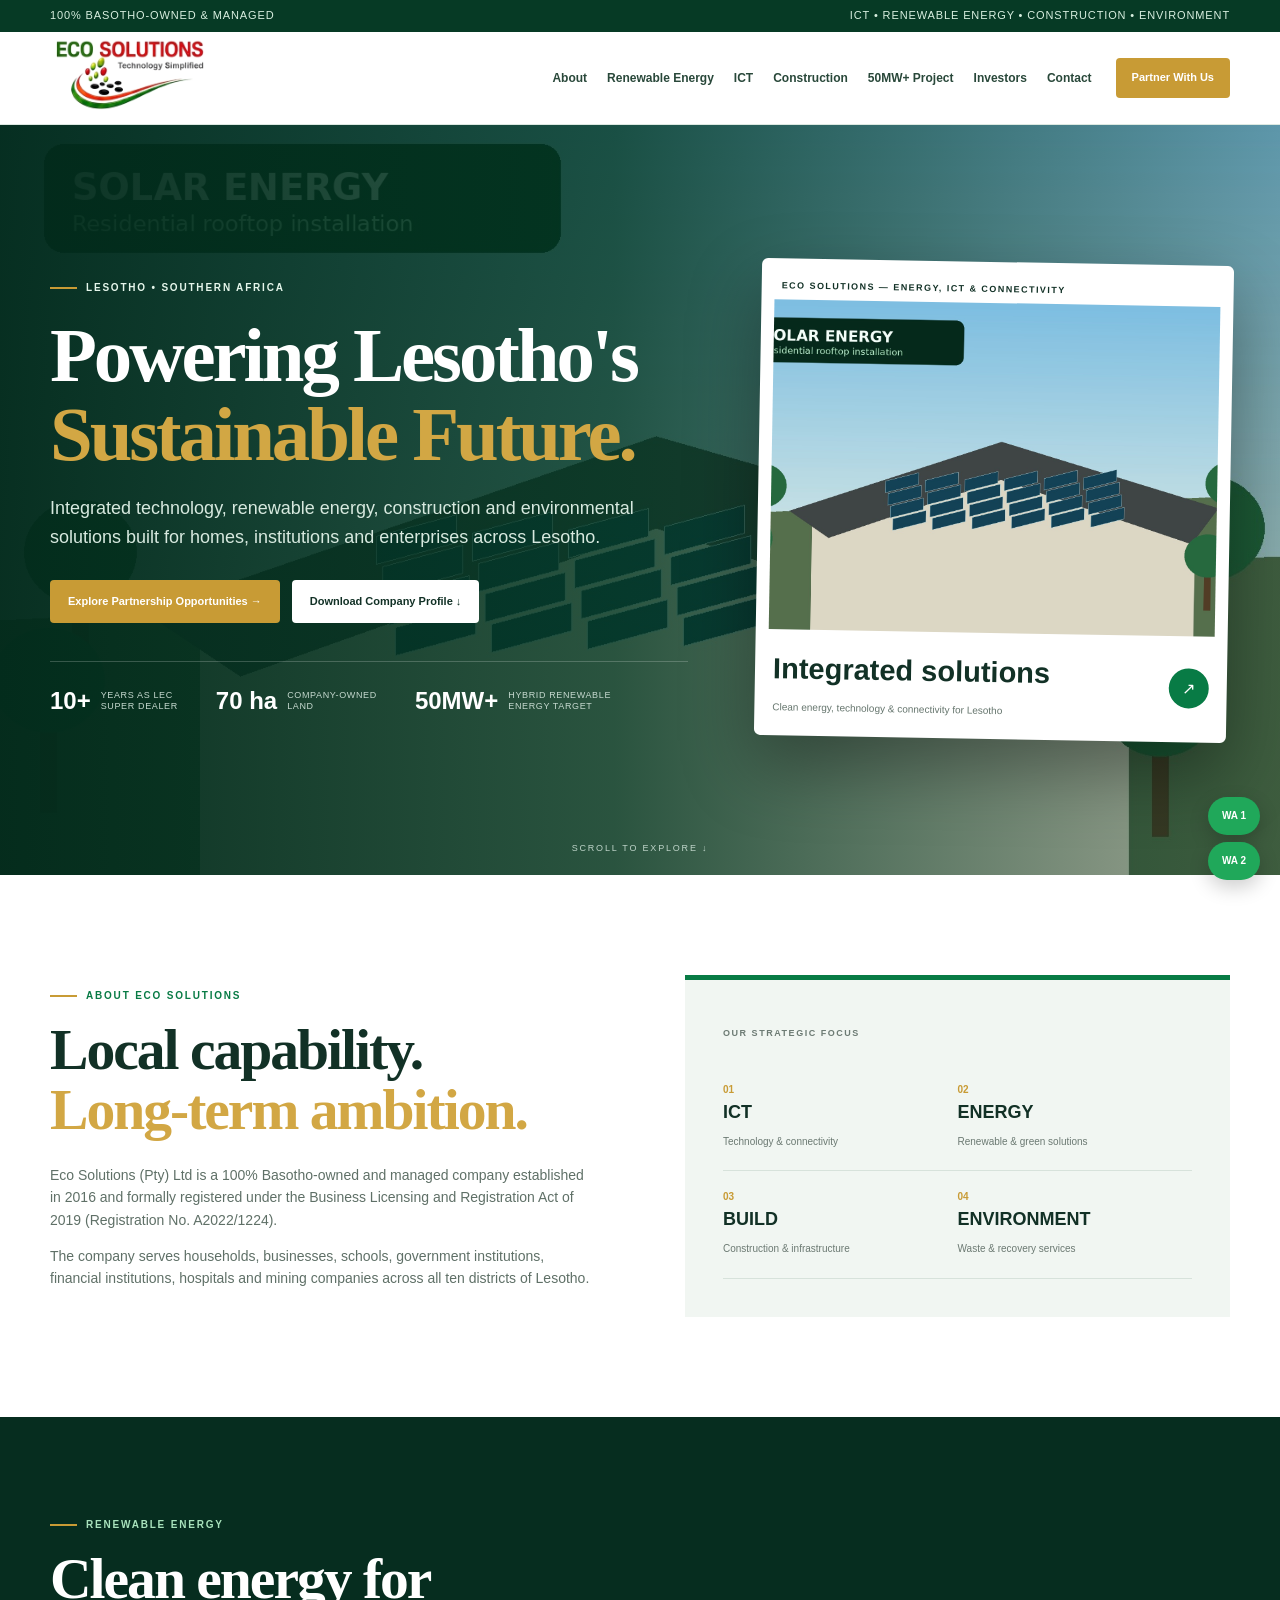
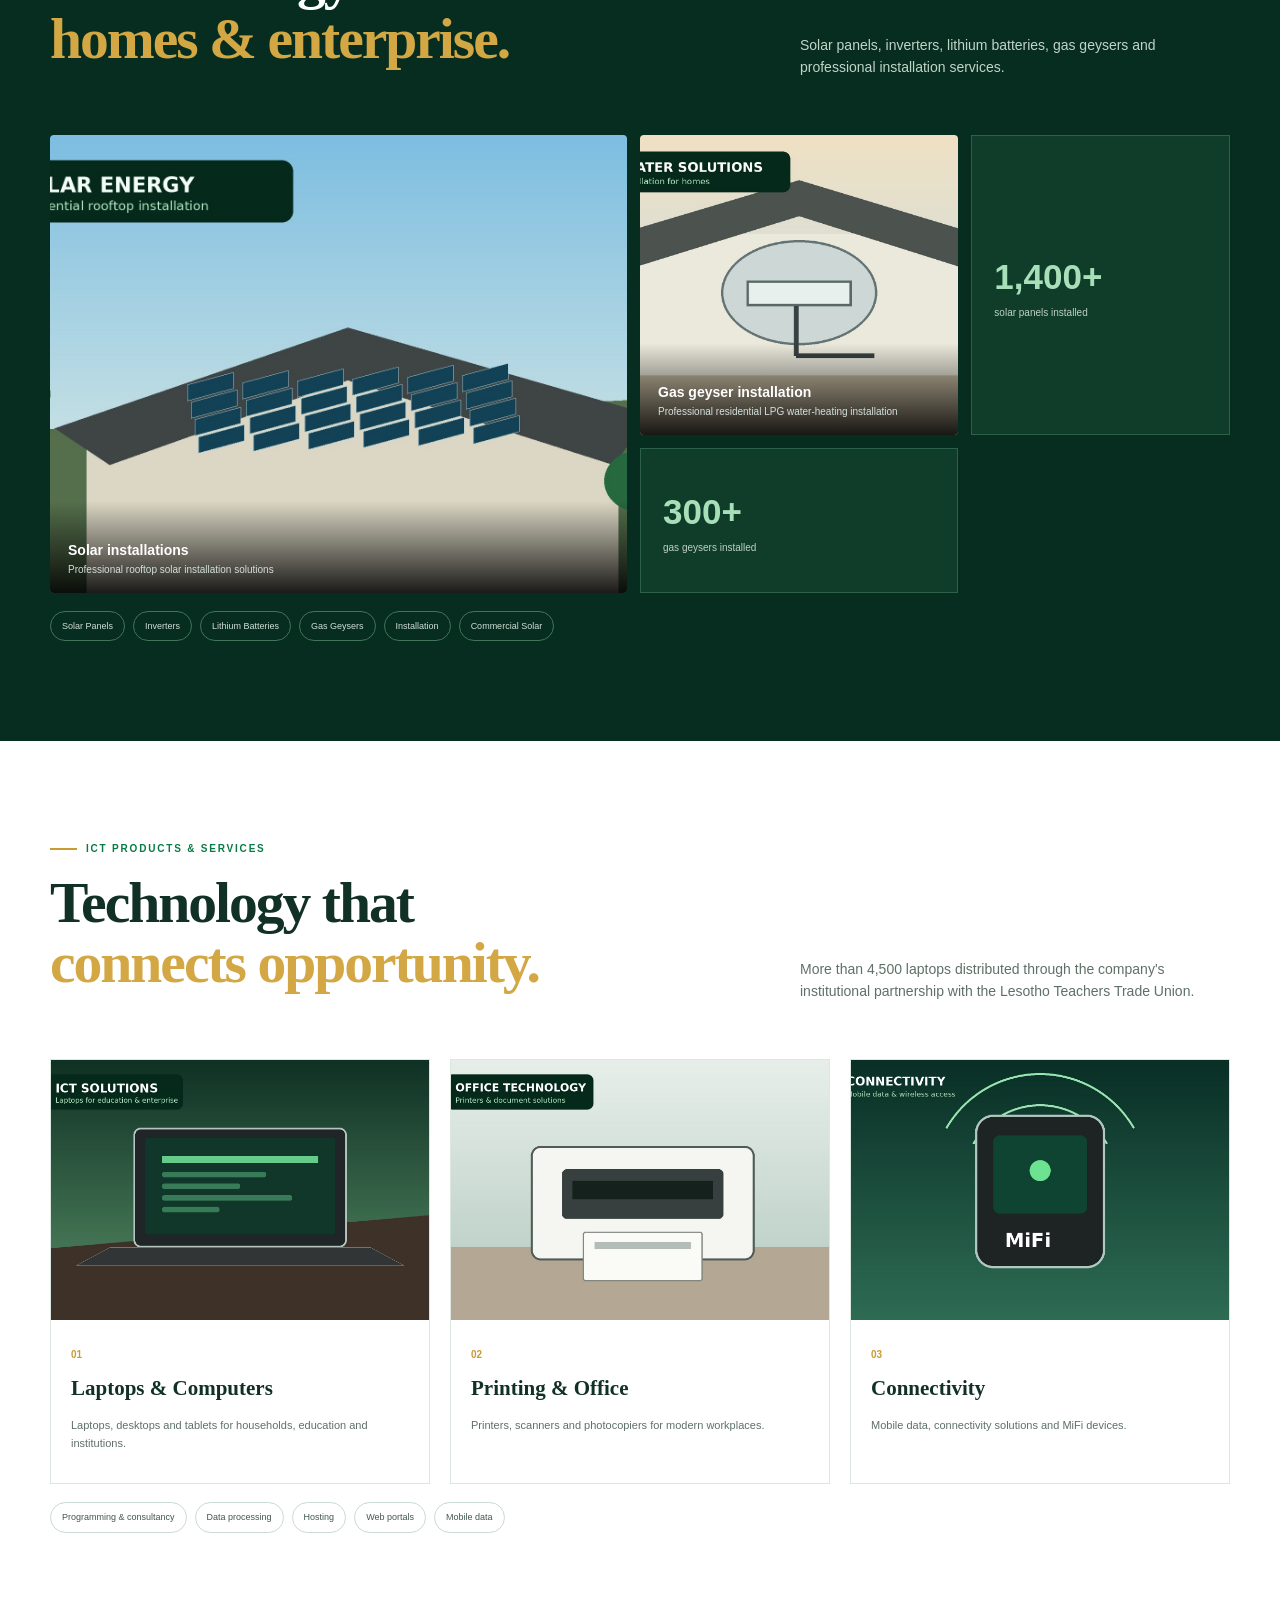
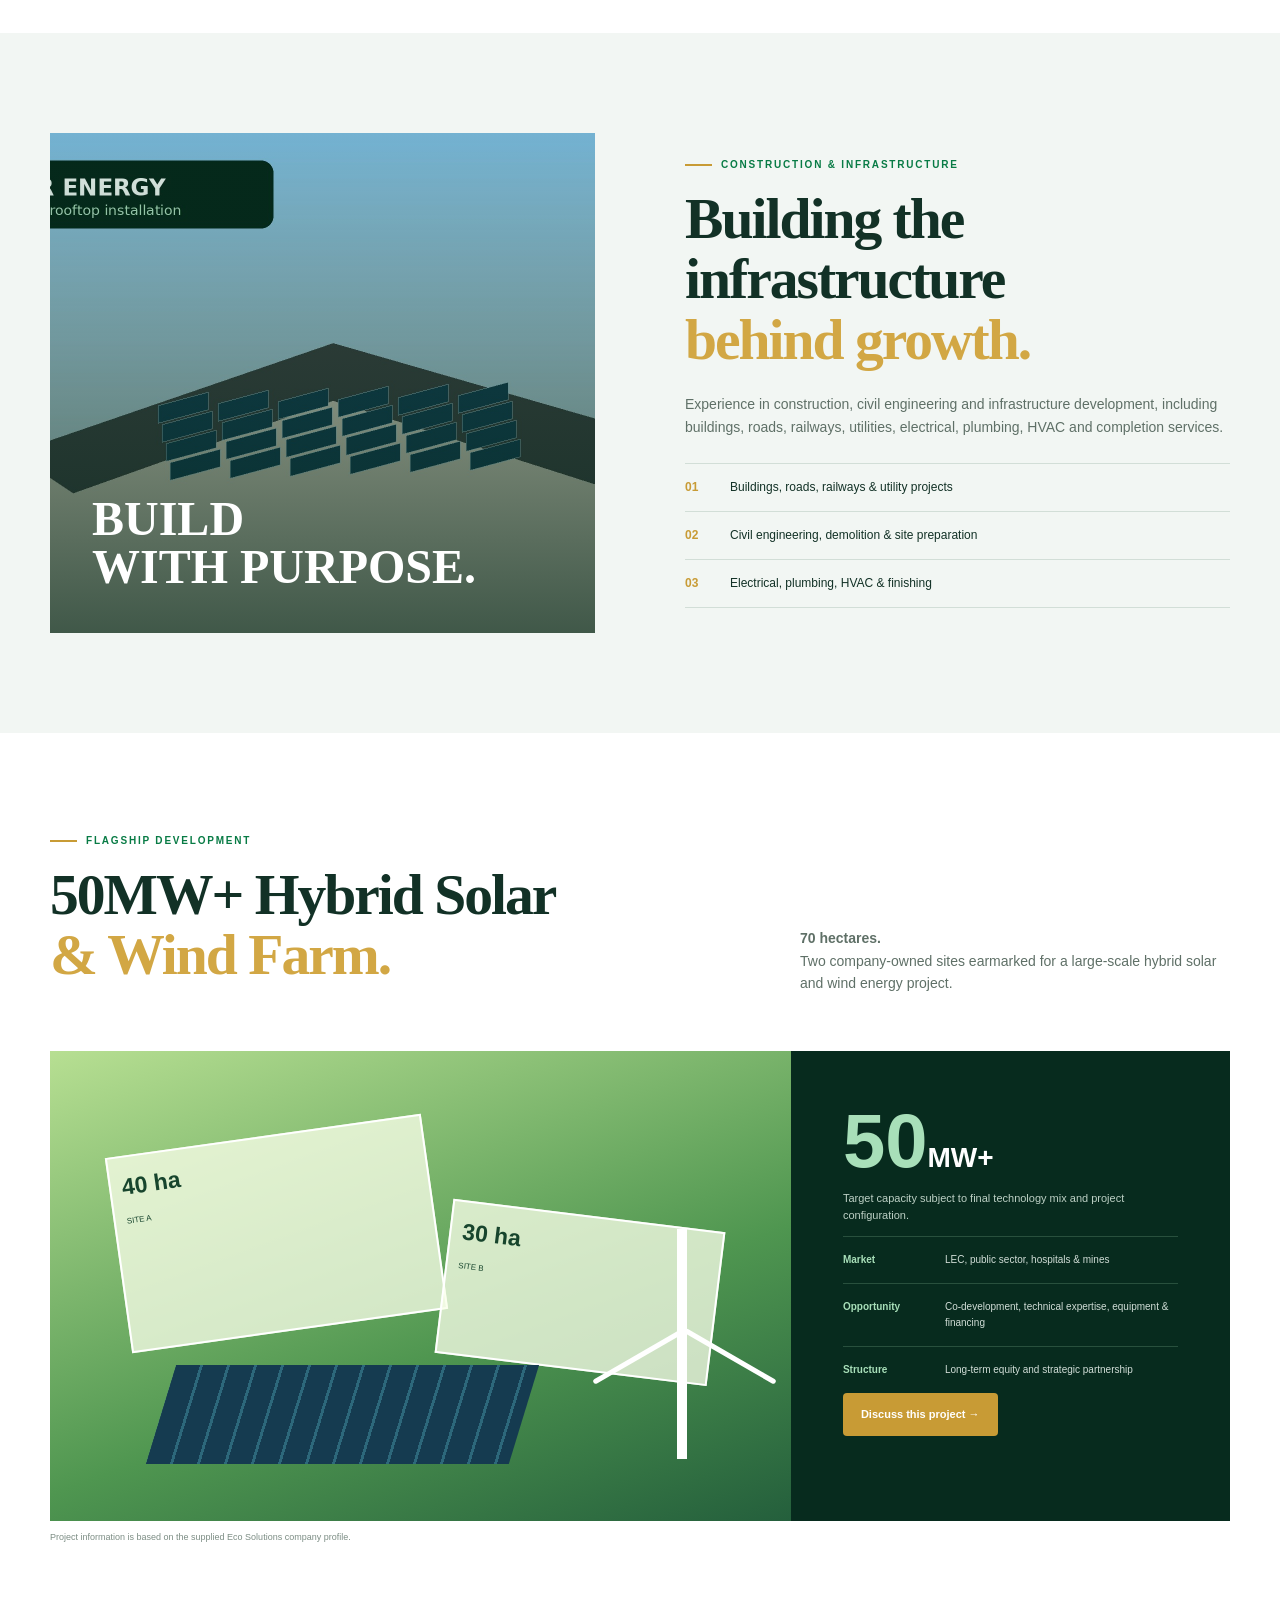
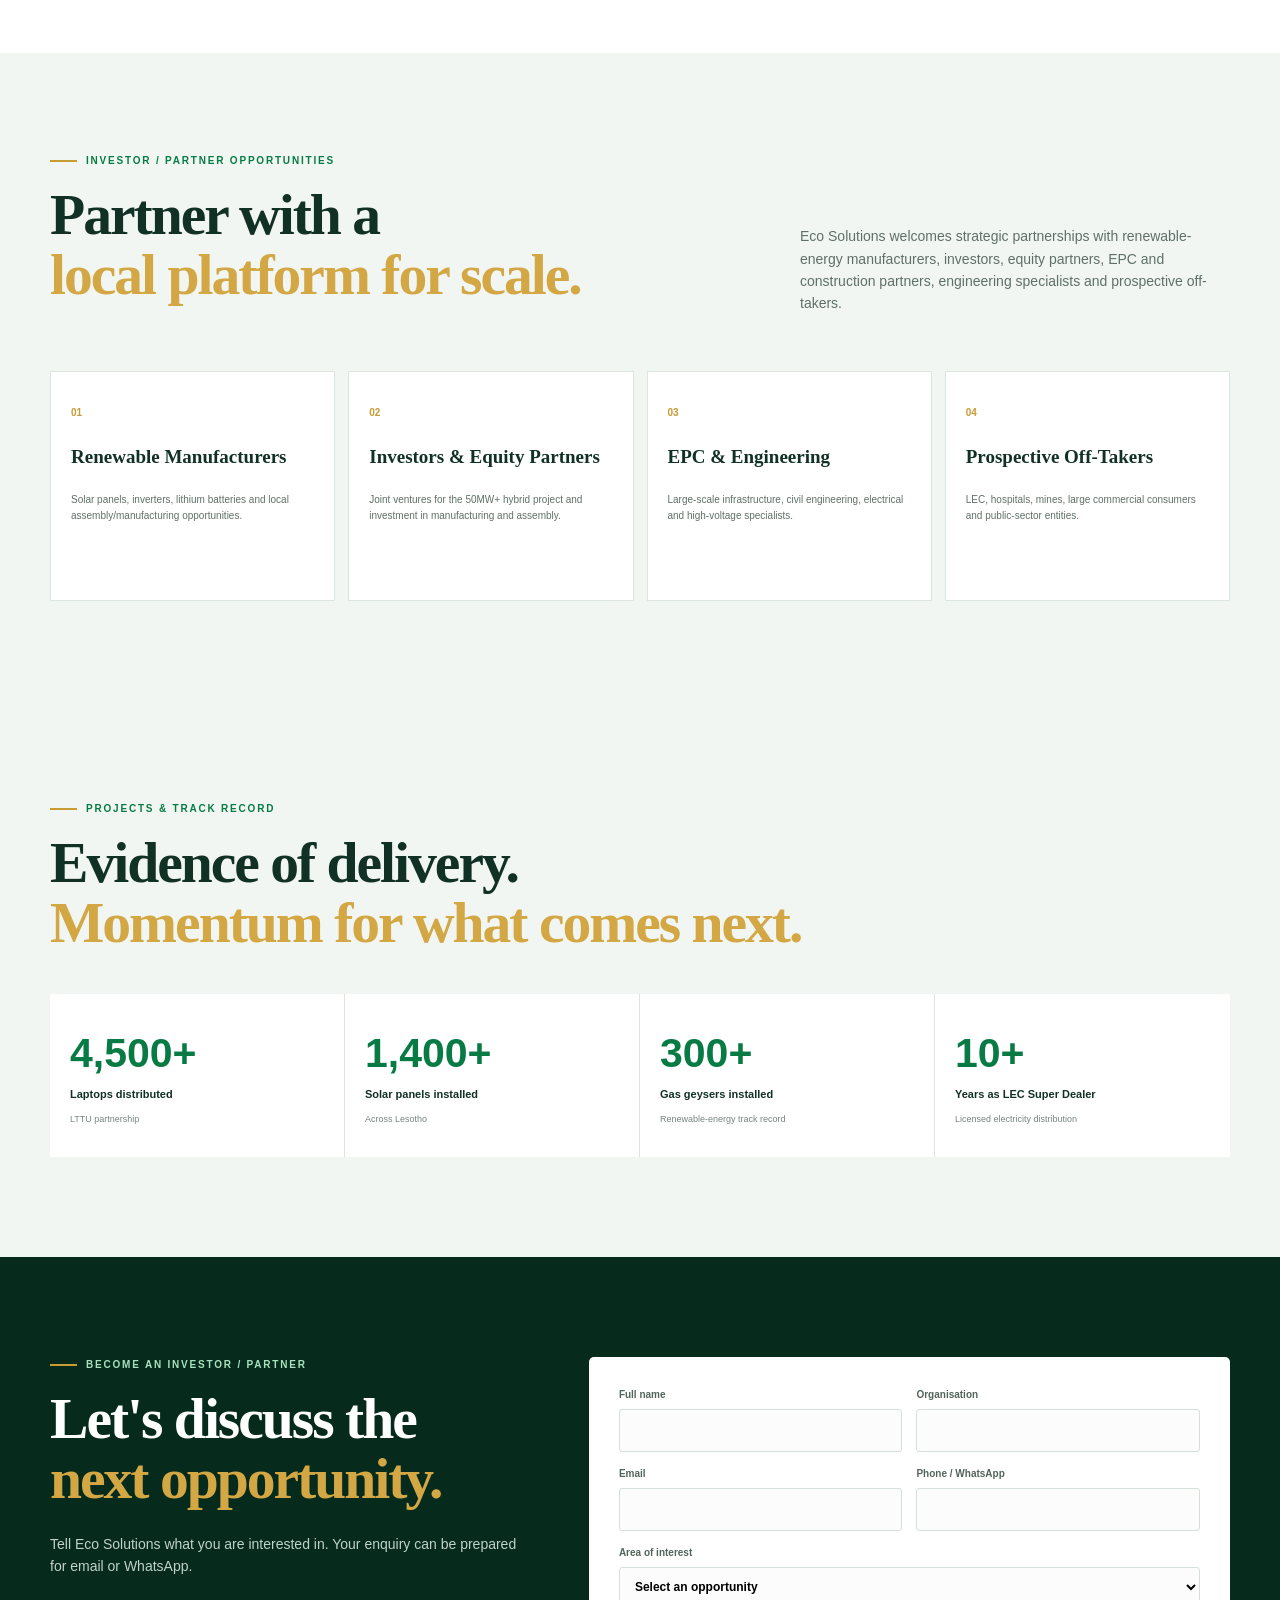
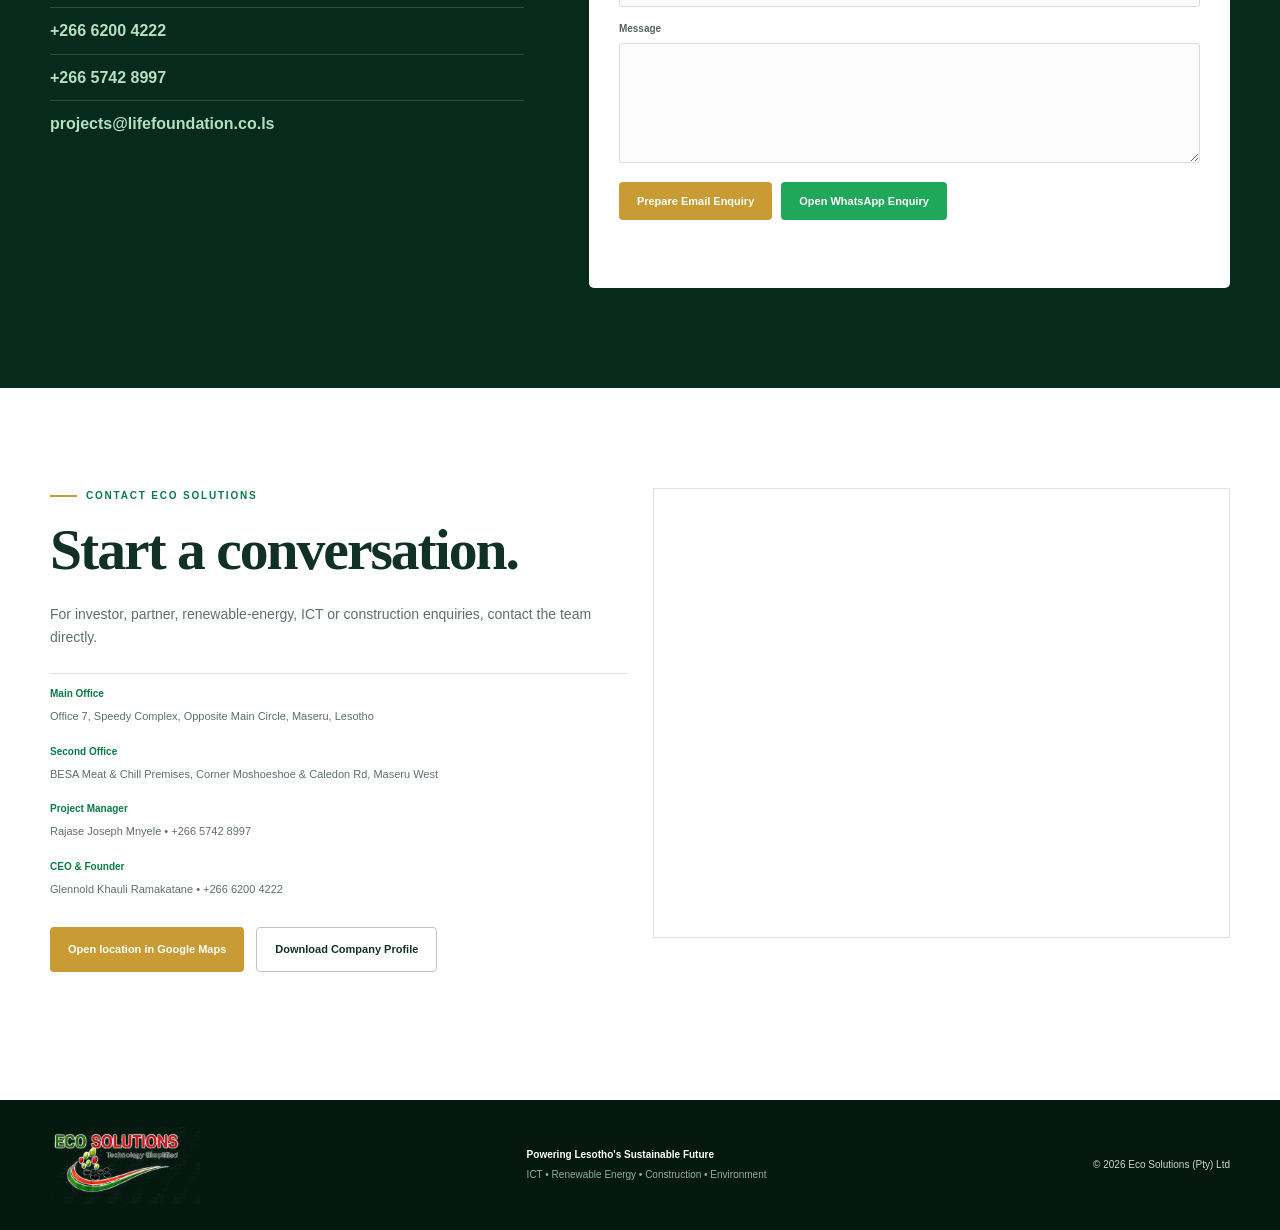
==== commit b239d26b: "Fix website image paths to match files in GitHub repository" ====
--- a/index.html
+++ b/index.html
@@ -1 +1 @@
-<!doctype html><html lang="en"><head><meta charset="utf-8"><meta name="viewport" content="width=device-width,initial-scale=1"><meta name="description" content="Eco Solutions (Pty) Ltd — ICT, renewable energy, construction and environmental solutions in Lesotho."><meta name="theme-color" content="#075b36"><title>Eco Solutions (Pty) Ltd | Powering Lesotho's Sustainable Future</title><link rel="icon" href="eco-solutions-logo.png"><link rel="stylesheet" href="styles.css"></head><body><div class="topbar"><div class="container"><span>100% Basotho-owned & managed</span><span>ICT • Renewable Energy • Construction • Environment</span></div></div><header><div class="container nav-wrap"><a class="brand" href="#home"><img src="eco-solutions-logo.png" alt="Eco Solutions logo"></a><button class="menu" aria-label="Open menu">☰</button><nav><a href="#about">About</a><a href="#energy">Renewable Energy</a><a href="#ict">ICT</a><a href="#construction">Construction</a><a href="#project">50MW+ Project</a><a href="#partners">Investors</a><a href="#contact">Contact</a></nav><a class="nav-cta" href="#partner-form">Partner With Us</a></div></header><main><section id="home" class="hero"><div class="hero-bg"></div><div class="container hero-inner"><div class="hero-copy"><div class="eyebrow light"><i></i> LESOTHO • SOUTHERN AFRICA</div><h1>Powering Lesotho's <em>Sustainable Future.</em></h1><p>Integrated technology, renewable energy, construction and environmental solutions built for homes, institutions and enterprises across Lesotho.</p><div class="actions"><a class="btn gold" href="#partners">Explore Partnership Opportunities →</a><a class="btn white" href="Eco_Solutions_Company_Profile.pdf" download>Download Company Profile ↓</a></div><div class="trust"><div><b>10+</b><span>Years as LEC<br>Super Dealer</span></div><div><b>70 ha</b><span>Company-owned<br>land</span></div><div><b>50MW+</b><span>Hybrid renewable<br>energy target</span></div></div></div><div class="hero-card"><div class="card-label">ECO SOLUTIONS — ENERGY, ICT & CONNECTIVITY</div><img src="eco-solutions-home-hero.jpg" alt="Eco Solutions integrated renewable energy, construction and ICT solutions" fetchpriority="high"><div class="hero-card-bottom"><div><b>Integrated solutions</b><span>Clean energy, technology & connectivity for Lesotho</span></div><a href="#energy">↗</a></div></div></div><div class="scroll">SCROLL TO EXPLORE ↓</div></section><section id="about" class="section"><div class="container split"><div><div class="eyebrow"><i></i> ABOUT ECO SOLUTIONS</div><h2>Local capability.<br><em>Long-term ambition.</em></h2><p>Eco Solutions (Pty) Ltd is a 100% Basotho-owned and managed company established in 2016 and formally registered under the Business Licensing and Registration Act of 2019 (Registration No. A2022/1224).</p><p>The company serves households, businesses, schools, government institutions, financial institutions, hospitals and mining companies across all ten districts of Lesotho.</p></div><div class="about-card"><span>OUR STRATEGIC FOCUS</span><div class="focus-grid"><div><b>01</b><strong>ICT</strong><small>Technology & connectivity</small></div><div><b>02</b><strong>ENERGY</strong><small>Renewable & green solutions</small></div><div><b>03</b><strong>BUILD</strong><small>Construction & infrastructure</small></div><div><b>04</b><strong>ENVIRONMENT</strong><small>Waste & recovery services</small></div></div></div></div></section><section id="energy" class="section dark"><div class="container"><div class="section-head"><div><div class="eyebrow mint"><i></i> RENEWABLE ENERGY</div><h2>Clean energy for<br><em>homes & enterprise.</em></h2></div><p>Solar panels, inverters, lithium batteries, gas geysers and professional installation services.</p></div><div class="gallery"><figure class="large"><img src="solar-installation.jpg" alt="Eco Solutions workers installing solar panels on a rooftop" loading="lazy"><figcaption><b>Solar installations</b><span>Professional rooftop solar installation solutions</span></figcaption></figure><figure><img src="gas-geyser-installation.jpg" alt="Eco Solutions technicians installing a gas geyser" loading="lazy"><figcaption><b>Gas geyser installation</b><span>Professional residential LPG water-heating installation</span></figcaption></figure><div class="stat"><b>1,400+</b><span>solar panels installed</span></div><div class="stat"><b>300+</b><span>gas geysers installed</span></div></div><div class="pills"><span>Solar Panels</span><span>Inverters</span><span>Lithium Batteries</span><span>Gas Geysers</span><span>Installation</span><span>Commercial Solar</span></div></div></section><section id="ict" class="section"><div class="container"><div class="section-head"><div><div class="eyebrow"><i></i> ICT PRODUCTS & SERVICES</div><h2>Technology that<br><em>connects opportunity.</em></h2></div><p>More than 4,500 laptops distributed through the company's institutional partnership with the Lesotho Teachers Trade Union.</p></div><div class="products"><article><img src="laptop.jpg" alt="Laptop computer supplied by Eco Solutions" loading="lazy"><div><b>01</b><h3>Laptops & Computers</h3><p>Laptops, desktops and tablets for households, education and institutions.</p></div></article><article><img src="printer.jpeg" alt="Small office printer supplied by Eco Solutions" loading="lazy"><div><b>02</b><h3>Printing & Office</h3><p>Printers, scanners and photocopiers for modern workplaces.</p></div></article><article><img src="mifi.jpg" alt="Wi-Fi MiFi modem supplied by Eco Solutions" loading="lazy"><div><b>03</b><h3>Connectivity</h3><p>Mobile data, connectivity solutions and MiFi devices.</p></div></article></div><div class="service-band"><span>Programming & consultancy</span><span>Data processing</span><span>Hosting</span><span>Web portals</span><span>Mobile data</span></div></div></section><section id="construction" class="section construction"><div class="container split"><div class="construction-art"><img src="construction.jpg" alt="Eco Solutions construction team working on a building project" loading="lazy"><strong>BUILD<br>WITH PURPOSE.</strong></div><div><div class="eyebrow"><i></i> CONSTRUCTION & INFRASTRUCTURE</div><h2>Building the infrastructure<br><em>behind growth.</em></h2><p>Experience in construction, civil engineering and infrastructure development, including buildings, roads, railways, utilities, electrical, plumbing, HVAC and completion services.</p><div class="list"><div><b>01</b><span>Buildings, roads, railways & utility projects</span></div><div><b>02</b><span>Civil engineering, demolition & site preparation</span></div><div><b>03</b><span>Electrical, plumbing, HVAC & finishing</span></div></div></div></div></section><section id="project" class="section"><div class="container"><div class="section-head"><div><div class="eyebrow"><i></i> FLAGSHIP DEVELOPMENT</div><h2>50MW+ Hybrid Solar<br><em>& Wind Farm.</em></h2></div><p><strong>70 hectares.</strong><br>Two company-owned sites earmarked for a large-scale hybrid solar and wind energy project.</p></div><div class="project"><div class="project-visual"><div class="site site-a"><b>40 ha</b><small>Site A</small></div><div class="site site-b"><b>30 ha</b><small>Site B</small></div><div class="solar-field"></div><div class="wind"></div></div><div class="project-info"><b class="mw">50<span>MW+</span></b><p>Target capacity subject to final technology mix and project configuration.</p><div class="detail"><b>Market</b><span>LEC, public sector, hospitals & mines</span></div><div class="detail"><b>Opportunity</b><span>Co-development, technical expertise, equipment & financing</span></div><div class="detail"><b>Structure</b><span>Long-term equity and strategic partnership</span></div><a class="btn gold" href="#partner-form">Discuss this project →</a></div></div><p class="note">Project information is based on the supplied Eco Solutions company profile.</p></div></section><section id="partners" class="section pale"><div class="container"><div class="section-head"><div><div class="eyebrow"><i></i> INVESTOR / PARTNER OPPORTUNITIES</div><h2>Partner with a<br><em>local platform for scale.</em></h2></div><p>Eco Solutions welcomes strategic partnerships with renewable-energy manufacturers, investors, equity partners, EPC and construction partners, engineering specialists and prospective off-takers.</p></div><div class="opportunities"><article><b>01</b><h3>Renewable Manufacturers</h3><p>Solar panels, inverters, lithium batteries and local assembly/manufacturing opportunities.</p></article><article><b>02</b><h3>Investors & Equity Partners</h3><p>Joint ventures for the 50MW+ hybrid project and investment in manufacturing and assembly.</p></article><article><b>03</b><h3>EPC & Engineering</h3><p>Large-scale infrastructure, civil engineering, electrical and high-voltage specialists.</p></article><article><b>04</b><h3>Prospective Off-Takers</h3><p>LEC, hospitals, mines, large commercial consumers and public-sector entities.</p></article></div></div></section><section class="section track"><div class="container"><div class="eyebrow"><i></i> PROJECTS & TRACK RECORD</div><h2>Evidence of delivery.<br><em>Momentum for what comes next.</em></h2><div class="metrics"><div><b>4,500+</b><span>Laptops distributed</span><small>LTTU partnership</small></div><div><b>1,400+</b><span>Solar panels installed</span><small>Across Lesotho</small></div><div><b>300+</b><span>Gas geysers installed</span><small>Renewable-energy track record</small></div><div><b>10+</b><span>Years as LEC Super Dealer</span><small>Licensed electricity distribution</small></div></div></div></section><section id="partner-form" class="section form-section"><div class="container form-layout"><div><div class="eyebrow mint"><i></i> BECOME AN INVESTOR / PARTNER</div><h2>Let's discuss the<br><em>next opportunity.</em></h2><p>Tell Eco Solutions what you are interested in. Your enquiry can be prepared for email or WhatsApp.</p><div class="form-contacts"><b>+266 6200 4222</b><b>+266 5742 8997</b><b>projects@lifefoundation.co.ls</b></div></div><form id="partner-form-el" class="partner-form"><div class="row"><label>Full name<input name="name" required></label><label>Organisation<input name="organisation"></label></div><div class="row"><label>Email<input type="email" name="email" required></label><label>Phone / WhatsApp<input name="phone" required></label></div><label>Area of interest<select name="interest" required><option value="">Select an opportunity</option><option>50MW+ Hybrid Solar & Wind Project</option><option>Renewable Energy</option><option>Manufacturing / Assembly</option><option>EPC / Construction</option><option>ICT Products & Services</option><option>Off-take / Commercial Partnership</option></select></label><label>Message<textarea name="message" rows="5" required></textarea></label><div class="form-actions"><button class="btn gold" type="submit">Prepare Email Enquiry</button><button class="btn wa" id="whatsapp-form" type="button">Open WhatsApp Enquiry</button></div><p id="form-status"></p></form></div></section><section id="contact" class="section contact"><div class="container contact-grid"><div><div class="eyebrow"><i></i> CONTACT ECO SOLUTIONS</div><h2>Start a conversation.</h2><p>For investor, partner, renewable-energy, ICT or construction enquiries, contact the team directly.</p><div class="contact-box"><b>Main Office</b><span>Office 7, Speedy Complex, Opposite Main Circle, Maseru, Lesotho</span><b>Second Office</b><span>BESA Meat & Chill Premises, Corner Moshoeshoe & Caledon Rd, Maseru West</span><b>Project Manager</b><span>Rajase Joseph Mnyele • +266 5742 8997</span><b>CEO & Founder</b><span>Glennold Khauli Ramakatane • +266 6200 4222</span></div><div class="actions"><a class="btn gold" target="_blank" href="https://www.google.com/maps/search/?api=1&query=Office%207%20Speedy%20Complex%20Maseru%20Lesotho">Open location in Google Maps</a><a class="btn outline" href="Eco_Solutions_Company_Profile.pdf" download>Download Company Profile</a></div></div><div class="map"><iframe title="Eco Solutions location map" src="https://www.google.com/maps?q=Speedy%20Complex%20Maseru%20Lesotho&output=embed" loading="lazy"></iframe></div></div></section></main><footer><div class="container footer"><img src="eco-solutions-logo.png" alt="Eco Solutions logo"><div><b>Powering Lesotho's Sustainable Future</b><span>ICT • Renewable Energy • Construction • Environment</span></div><span>© <span id="year"></span> Eco Solutions (Pty) Ltd</span></div></footer><div class="floating"><a target="_blank" href="https://wa.me/26662004222?text=Hello%20Eco%20Solutions%2C%20I%20would%20like%20to%20make%20an%20enquiry.">WA 1</a><a target="_blank" href="https://wa.me/26657428997?text=Hello%20Eco%20Solutions%2C%20I%20would%20like%20to%20make%20an%20enquiry.">WA 2</a></div><script src="script.js"></script></body></html>+<!doctype html><html lang="en"><head><meta charset="utf-8"><meta name="viewport" content="width=device-width,initial-scale=1"><meta name="description" content="Eco Solutions (Pty) Ltd — ICT, renewable energy, construction and environmental solutions in Lesotho."><meta name="theme-color" content="#075b36"><title>Eco Solutions (Pty) Ltd | Powering Lesotho's Sustainable Future</title><link rel="icon" href="eco-solutions-logo.png"><link rel="stylesheet" href="styles.css"></head><body><div class="topbar"><div class="container"><span>100% Basotho-owned & managed</span><span>ICT • Renewable Energy • Construction • Environment</span></div></div><header><div class="container nav-wrap"><a class="brand" href="#home"><img src="eco-solutions-logo.png" alt="Eco Solutions logo"></a><button class="menu" aria-label="Open menu">☰</button><nav><a href="#about">About</a><a href="#energy">Renewable Energy</a><a href="#ict">ICT</a><a href="#construction">Construction</a><a href="#project">50MW+ Project</a><a href="#partners">Investors</a><a href="#contact">Contact</a></nav><a class="nav-cta" href="#partner-form">Partner With Us</a></div></header><main><section id="home" class="hero"><div class="hero-bg"></div><div class="container hero-inner"><div class="hero-copy"><div class="eyebrow light"><i></i> LESOTHO • SOUTHERN AFRICA</div><h1>Powering Lesotho's <em>Sustainable Future.</em></h1><p>Integrated technology, renewable energy, construction and environmental solutions built for homes, institutions and enterprises across Lesotho.</p><div class="actions"><a class="btn gold" href="#partners">Explore Partnership Opportunities →</a><a class="btn white" href="Eco_Solutions_Company_Profile.pdf" download>Download Company Profile ↓</a></div><div class="trust"><div><b>10+</b><span>Years as LEC<br>Super Dealer</span></div><div><b>70 ha</b><span>Company-owned<br>land</span></div><div><b>50MW+</b><span>Hybrid renewable<br>energy target</span></div></div></div><div class="hero-card"><div class="card-label">ECO SOLUTIONS — ENERGY, ICT & CONNECTIVITY</div><img src="solar-rooftop.jpg" alt="Eco Solutions solar installation" fetchpriority="high"><div class="hero-card-bottom"><div><b>Integrated solutions</b><span>Clean energy, technology & connectivity for Lesotho</span></div><a href="#energy">↗</a></div></div></div><div class="scroll">SCROLL TO EXPLORE ↓</div></section><section id="about" class="section"><div class="container split"><div><div class="eyebrow"><i></i> ABOUT ECO SOLUTIONS</div><h2>Local capability.<br><em>Long-term ambition.</em></h2><p>Eco Solutions (Pty) Ltd is a 100% Basotho-owned and managed company established in 2016 and formally registered under the Business Licensing and Registration Act of 2019 (Registration No. A2022/1224).</p><p>The company serves households, businesses, schools, government institutions, financial institutions, hospitals and mining companies across all ten districts of Lesotho.</p></div><div class="about-card"><span>OUR STRATEGIC FOCUS</span><div class="focus-grid"><div><b>01</b><strong>ICT</strong><small>Technology & connectivity</small></div><div><b>02</b><strong>ENERGY</strong><small>Renewable & green solutions</small></div><div><b>03</b><strong>BUILD</strong><small>Construction & infrastructure</small></div><div><b>04</b><strong>ENVIRONMENT</strong><small>Waste & recovery services</small></div></div></div></div></section><section id="energy" class="section dark"><div class="container"><div class="section-head"><div><div class="eyebrow mint"><i></i> RENEWABLE ENERGY</div><h2>Clean energy for<br><em>homes & enterprise.</em></h2></div><p>Solar panels, inverters, lithium batteries, gas geysers and professional installation services.</p></div><div class="gallery"><figure class="large"><img src="solar-rooftop.jpg" alt="Eco Solutions workers installing solar panels on a rooftop" loading="lazy"><figcaption><b>Solar installations</b><span>Professional rooftop solar installation solutions</span></figcaption></figure><figure><img src="geyser-installation.jpg" alt="Eco Solutions technicians installing a gas geyser" loading="lazy"><figcaption><b>Gas geyser installation</b><span>Professional residential LPG water-heating installation</span></figcaption></figure><div class="stat"><b>1,400+</b><span>solar panels installed</span></div><div class="stat"><b>300+</b><span>gas geysers installed</span></div></div><div class="pills"><span>Solar Panels</span><span>Inverters</span><span>Lithium Batteries</span><span>Gas Geysers</span><span>Installation</span><span>Commercial Solar</span></div></div></section><section id="ict" class="section"><div class="container"><div class="section-head"><div><div class="eyebrow"><i></i> ICT PRODUCTS & SERVICES</div><h2>Technology that<br><em>connects opportunity.</em></h2></div><p>More than 4,500 laptops distributed through the company's institutional partnership with the Lesotho Teachers Trade Union.</p></div><div class="products"><article><img src="laptop.jpg" alt="Laptop computer supplied by Eco Solutions" loading="lazy"><div><b>01</b><h3>Laptops & Computers</h3><p>Laptops, desktops and tablets for households, education and institutions.</p></div></article><article><img src="printer.jpg" alt="Small office printer supplied by Eco Solutions" loading="lazy"><div><b>02</b><h3>Printing & Office</h3><p>Printers, scanners and photocopiers for modern workplaces.</p></div></article><article><img src="mifi.jpg" alt="Wi-Fi MiFi modem supplied by Eco Solutions" loading="lazy"><div><b>03</b><h3>Connectivity</h3><p>Mobile data, connectivity solutions and MiFi devices.</p></div></article></div><div class="service-band"><span>Programming & consultancy</span><span>Data processing</span><span>Hosting</span><span>Web portals</span><span>Mobile data</span></div></div></section><section id="construction" class="section construction"><div class="container split"><div class="construction-art"><img src="solar-rooftop.jpg" alt="Eco Solutions project and technical installation work" loading="lazy"><strong>BUILD<br>WITH PURPOSE.</strong></div><div><div class="eyebrow"><i></i> CONSTRUCTION & INFRASTRUCTURE</div><h2>Building the infrastructure<br><em>behind growth.</em></h2><p>Experience in construction, civil engineering and infrastructure development, including buildings, roads, railways, utilities, electrical, plumbing, HVAC and completion services.</p><div class="list"><div><b>01</b><span>Buildings, roads, railways & utility projects</span></div><div><b>02</b><span>Civil engineering, demolition & site preparation</span></div><div><b>03</b><span>Electrical, plumbing, HVAC & finishing</span></div></div></div></div></section><section id="project" class="section"><div class="container"><div class="section-head"><div><div class="eyebrow"><i></i> FLAGSHIP DEVELOPMENT</div><h2>50MW+ Hybrid Solar<br><em>& Wind Farm.</em></h2></div><p><strong>70 hectares.</strong><br>Two company-owned sites earmarked for a large-scale hybrid solar and wind energy project.</p></div><div class="project"><div class="project-visual"><div class="site site-a"><b>40 ha</b><small>Site A</small></div><div class="site site-b"><b>30 ha</b><small>Site B</small></div><div class="solar-field"></div><div class="wind"></div></div><div class="project-info"><b class="mw">50<span>MW+</span></b><p>Target capacity subject to final technology mix and project configuration.</p><div class="detail"><b>Market</b><span>LEC, public sector, hospitals & mines</span></div><div class="detail"><b>Opportunity</b><span>Co-development, technical expertise, equipment & financing</span></div><div class="detail"><b>Structure</b><span>Long-term equity and strategic partnership</span></div><a class="btn gold" href="#partner-form">Discuss this project →</a></div></div><p class="note">Project information is based on the supplied Eco Solutions company profile.</p></div></section><section id="partners" class="section pale"><div class="container"><div class="section-head"><div><div class="eyebrow"><i></i> INVESTOR / PARTNER OPPORTUNITIES</div><h2>Partner with a<br><em>local platform for scale.</em></h2></div><p>Eco Solutions welcomes strategic partnerships with renewable-energy manufacturers, investors, equity partners, EPC and construction partners, engineering specialists and prospective off-takers.</p></div><div class="opportunities"><article><b>01</b><h3>Renewable Manufacturers</h3><p>Solar panels, inverters, lithium batteries and local assembly/manufacturing opportunities.</p></article><article><b>02</b><h3>Investors & Equity Partners</h3><p>Joint ventures for the 50MW+ hybrid project and investment in manufacturing and assembly.</p></article><article><b>03</b><h3>EPC & Engineering</h3><p>Large-scale infrastructure, civil engineering, electrical and high-voltage specialists.</p></article><article><b>04</b><h3>Prospective Off-Takers</h3><p>LEC, hospitals, mines, large commercial consumers and public-sector entities.</p></article></div></div></section><section class="section track"><div class="container"><div class="eyebrow"><i></i> PROJECTS & TRACK RECORD</div><h2>Evidence of delivery.<br><em>Momentum for what comes next.</em></h2><div class="metrics"><div><b>4,500+</b><span>Laptops distributed</span><small>LTTU partnership</small></div><div><b>1,400+</b><span>Solar panels installed</span><small>Across Lesotho</small></div><div><b>300+</b><span>Gas geysers installed</span><small>Renewable-energy track record</small></div><div><b>10+</b><span>Years as LEC Super Dealer</span><small>Licensed electricity distribution</small></div></div></div></section><section id="partner-form" class="section form-section"><div class="container form-layout"><div><div class="eyebrow mint"><i></i> BECOME AN INVESTOR / PARTNER</div><h2>Let's discuss the<br><em>next opportunity.</em></h2><p>Tell Eco Solutions what you are interested in. Your enquiry can be prepared for email or WhatsApp.</p><div class="form-contacts"><b>+266 6200 4222</b><b>+266 5742 8997</b><b>projects@lifefoundation.co.ls</b></div></div><form id="partner-form-el" class="partner-form"><div class="row"><label>Full name<input name="name" required></label><label>Organisation<input name="organisation"></label></div><div class="row"><label>Email<input type="email" name="email" required></label><label>Phone / WhatsApp<input name="phone" required></label></div><label>Area of interest<select name="interest" required><option value="">Select an opportunity</option><option>50MW+ Hybrid Solar & Wind Project</option><option>Renewable Energy</option><option>Manufacturing / Assembly</option><option>EPC / Construction</option><option>ICT Products & Services</option><option>Off-take / Commercial Partnership</option></select></label><label>Message<textarea name="message" rows="5" required></textarea></label><div class="form-actions"><button class="btn gold" type="submit">Prepare Email Enquiry</button><button class="btn wa" id="whatsapp-form" type="button">Open WhatsApp Enquiry</button></div><p id="form-status"></p></form></div></section><section id="contact" class="section contact"><div class="container contact-grid"><div><div class="eyebrow"><i></i> CONTACT ECO SOLUTIONS</div><h2>Start a conversation.</h2><p>For investor, partner, renewable-energy, ICT or construction enquiries, contact the team directly.</p><div class="contact-box"><b>Main Office</b><span>Office 7, Speedy Complex, Opposite Main Circle, Maseru, Lesotho</span><b>Second Office</b><span>BESA Meat & Chill Premises, Corner Moshoeshoe & Caledon Rd, Maseru West</span><b>Project Manager</b><span>Rajase Joseph Mnyele • +266 5742 8997</span><b>CEO & Founder</b><span>Glennold Khauli Ramakatane • +266 6200 4222</span></div><div class="actions"><a class="btn gold" target="_blank" href="https://www.google.com/maps/search/?api=1&query=Office%207%20Speedy%20Complex%20Maseru%20Lesotho">Open location in Google Maps</a><a class="btn outline" href="Eco_Solutions_Company_Profile.pdf" download>Download Company Profile</a></div></div><div class="map"><iframe title="Eco Solutions location map" src="https://www.google.com/maps?q=Speedy%20Complex%20Maseru%20Lesotho&output=embed" loading="lazy"></iframe></div></div></section></main><footer><div class="container footer"><img src="eco-solutions-logo.png" alt="Eco Solutions logo"><div><b>Powering Lesotho's Sustainable Future</b><span>ICT • Renewable Energy • Construction • Environment</span></div><span>© <span id="year"></span> Eco Solutions (Pty) Ltd</span></div></footer><div class="floating"><a target="_blank" href="https://wa.me/26662004222?text=Hello%20Eco%20Solutions%2C%20I%20would%20like%20to%20make%20an%20enquiry.">WA 1</a><a target="_blank" href="https://wa.me/26657428997?text=Hello%20Eco%20Solutions%2C%20I%20would%20like%20to%20make%20an%20enquiry.">WA 2</a></div><script src="script.js"></script></body></html>
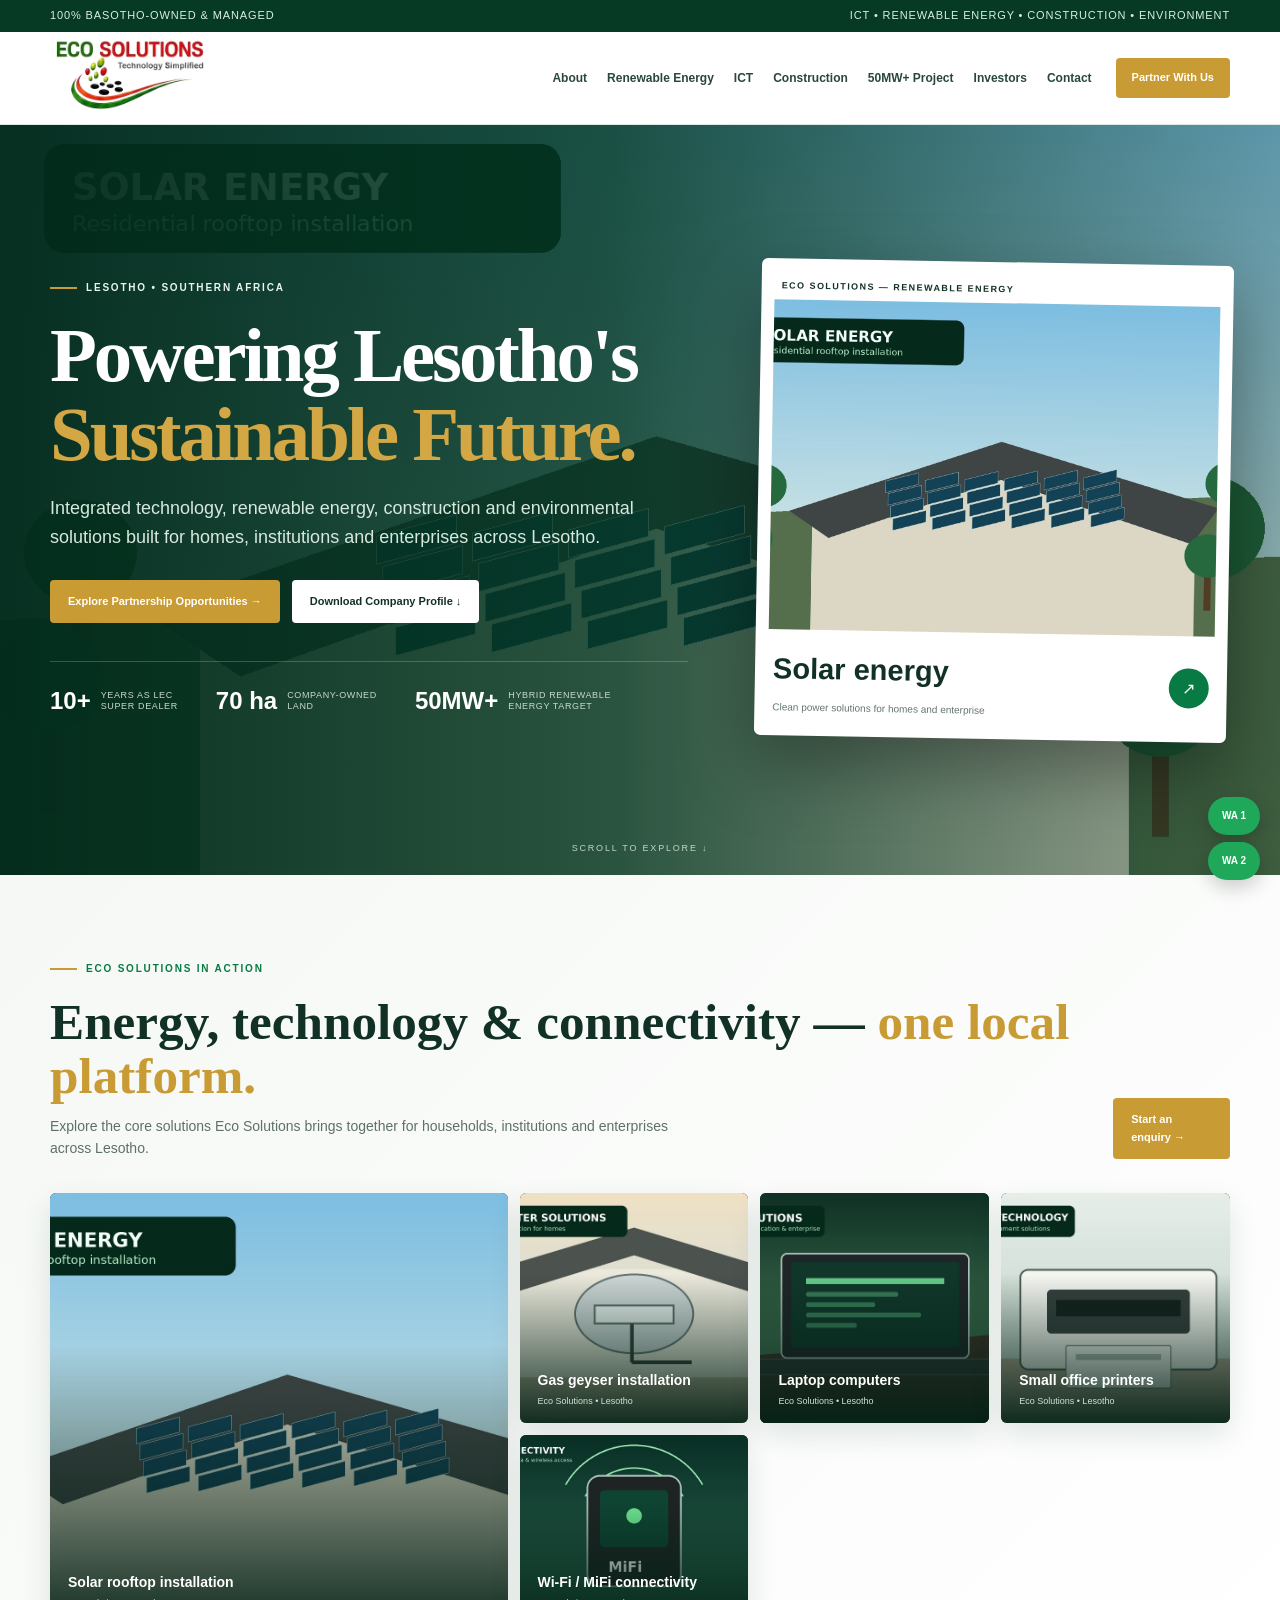
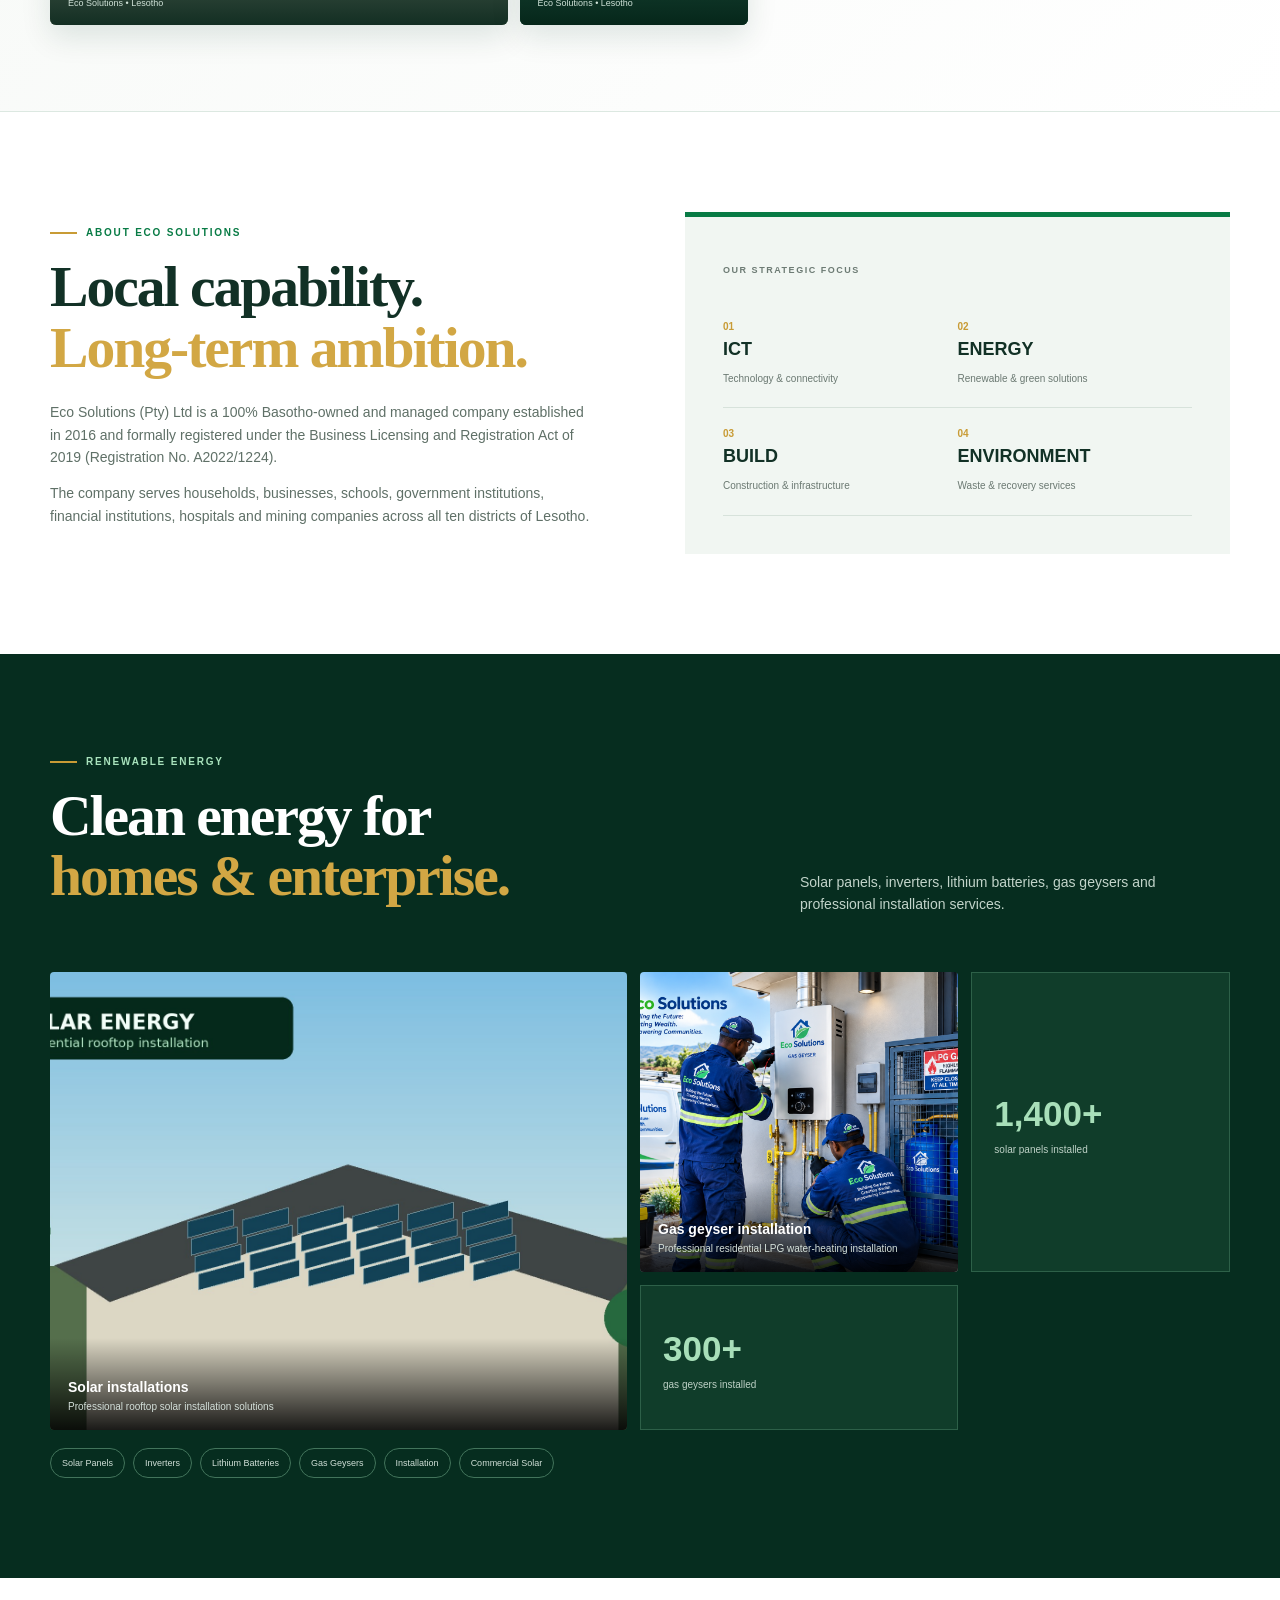
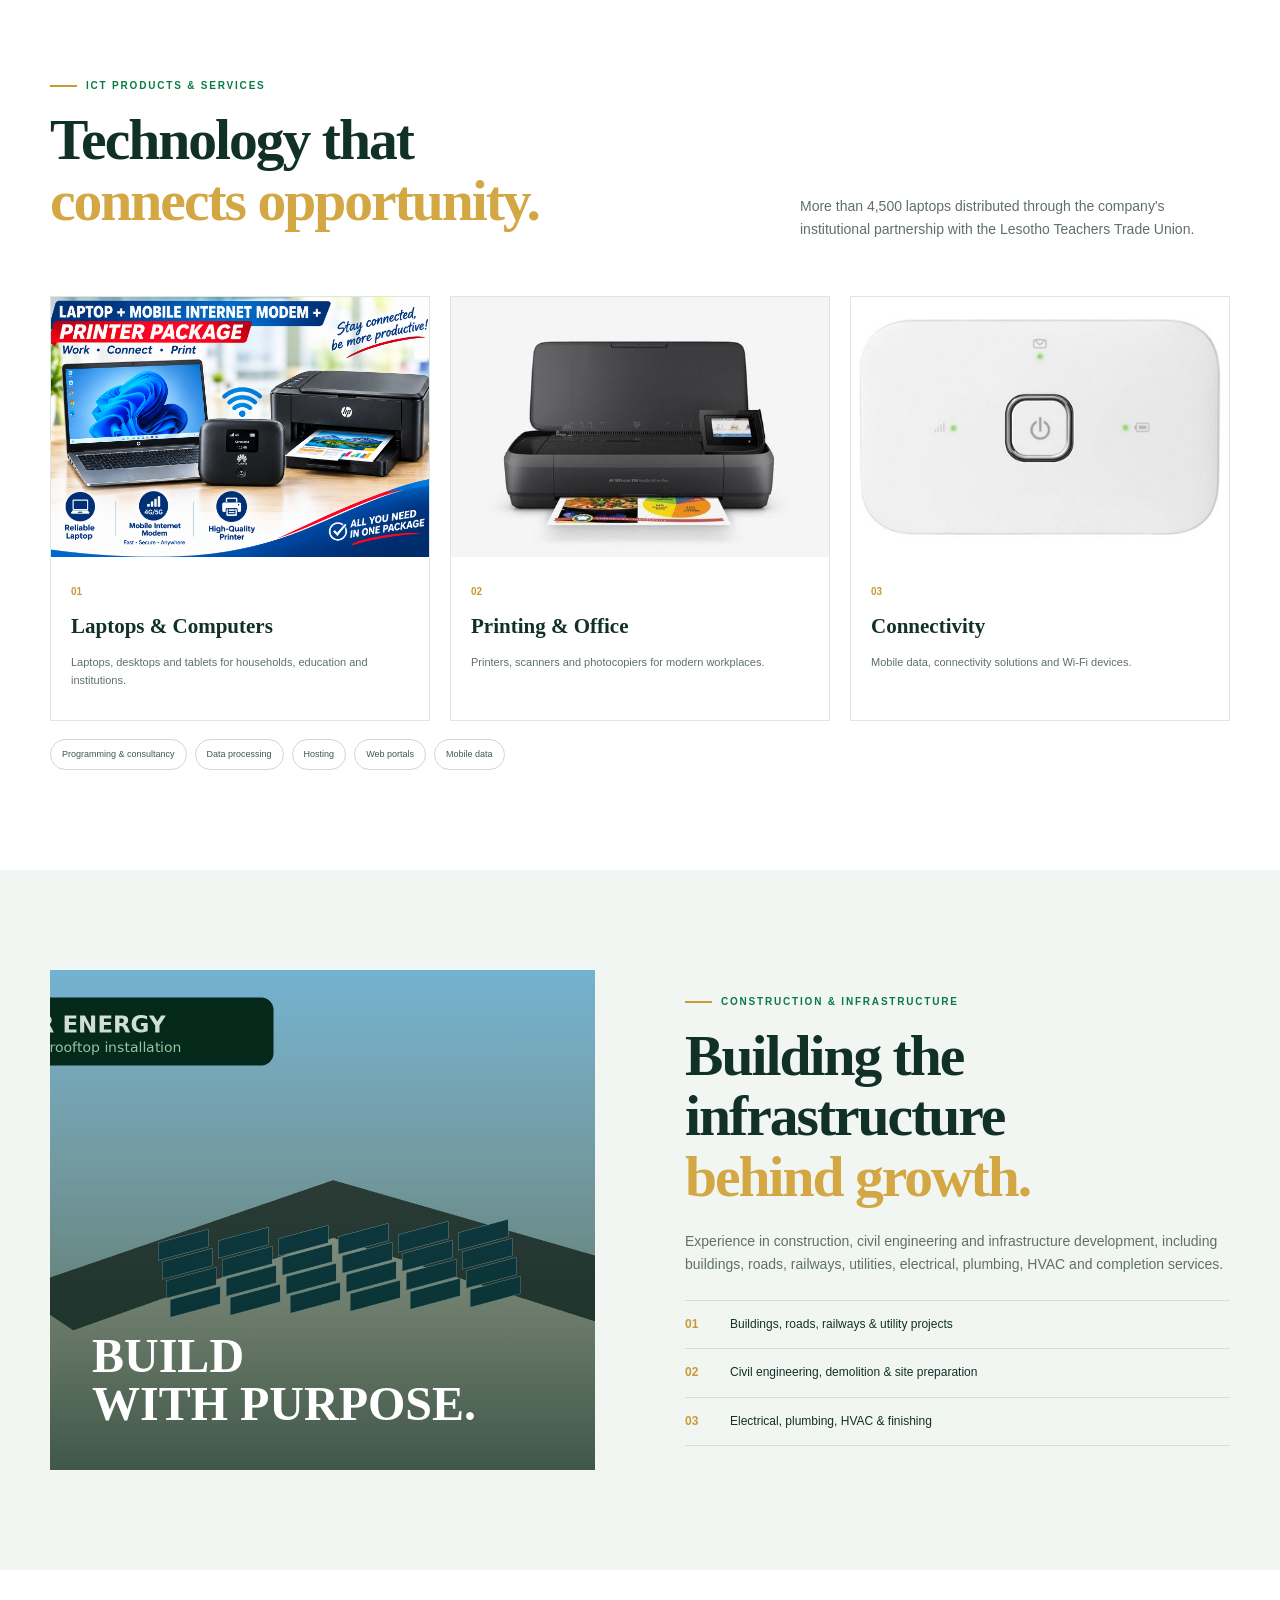
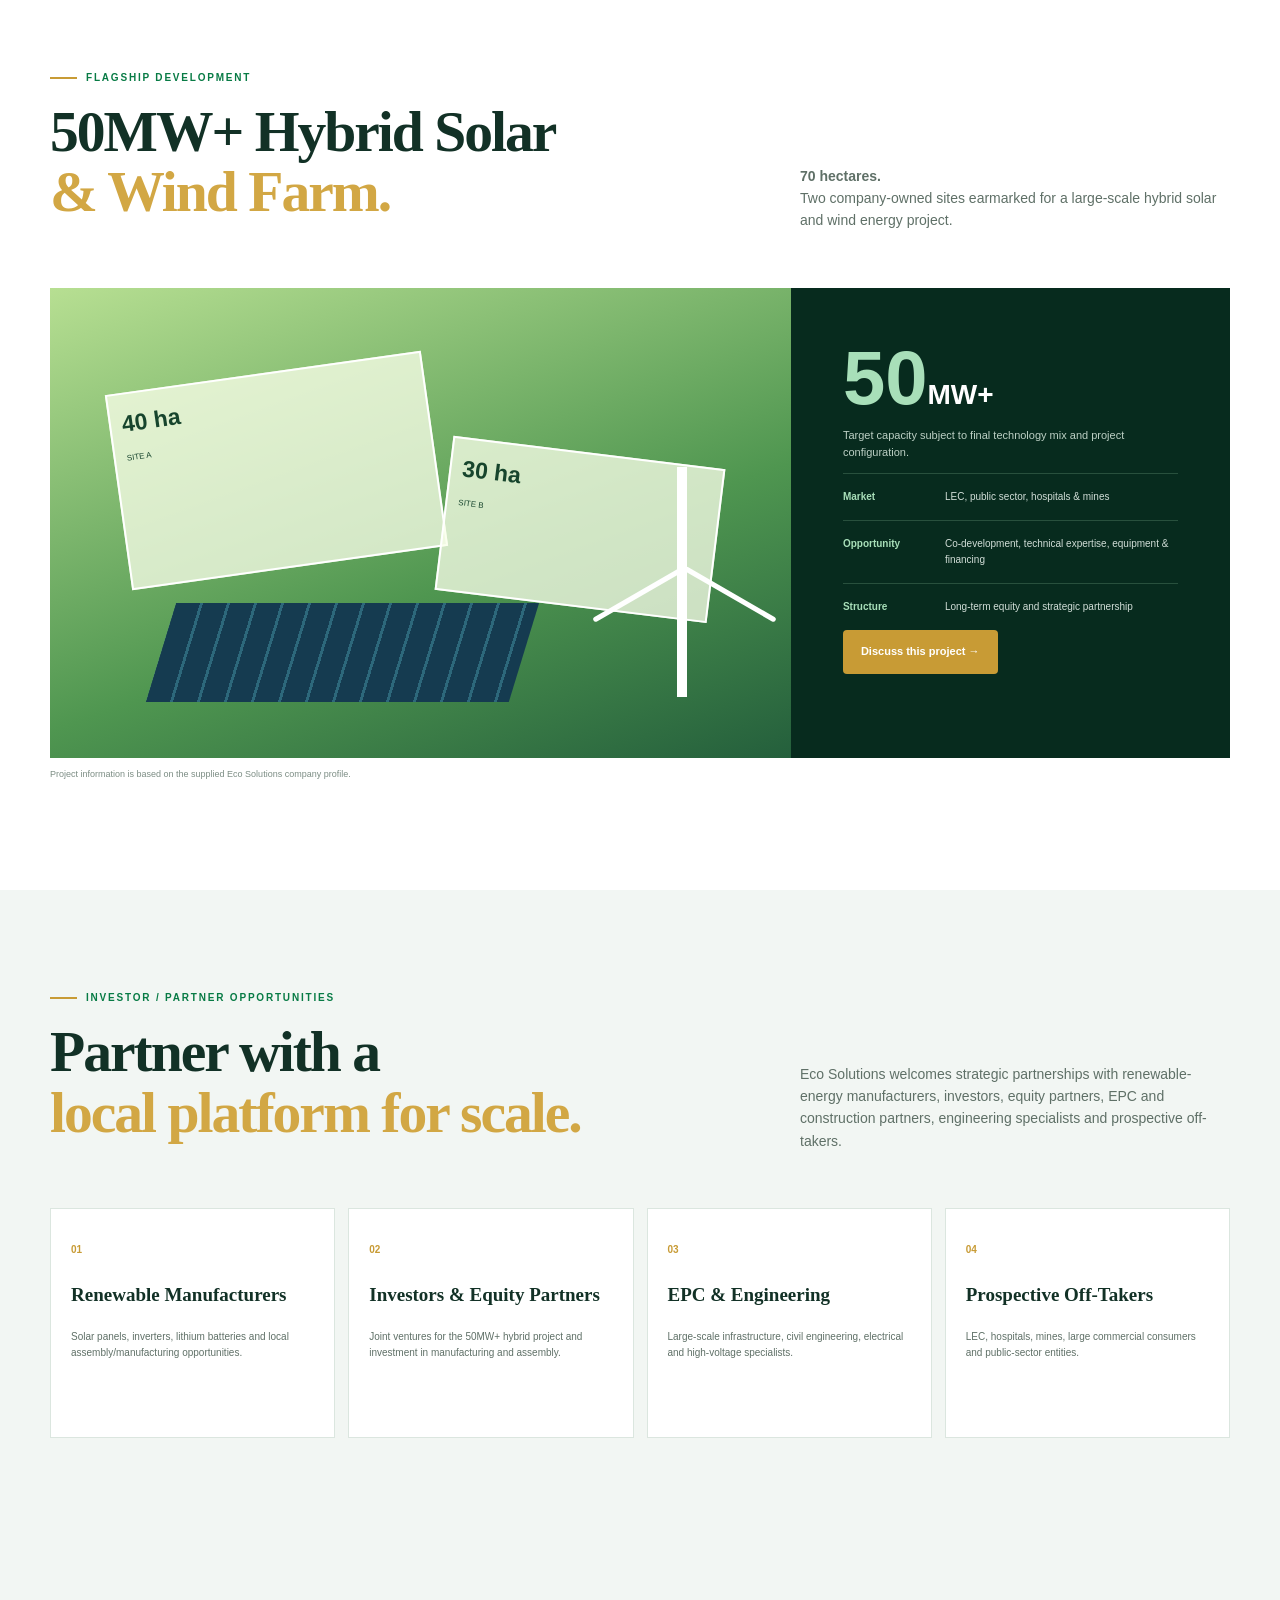
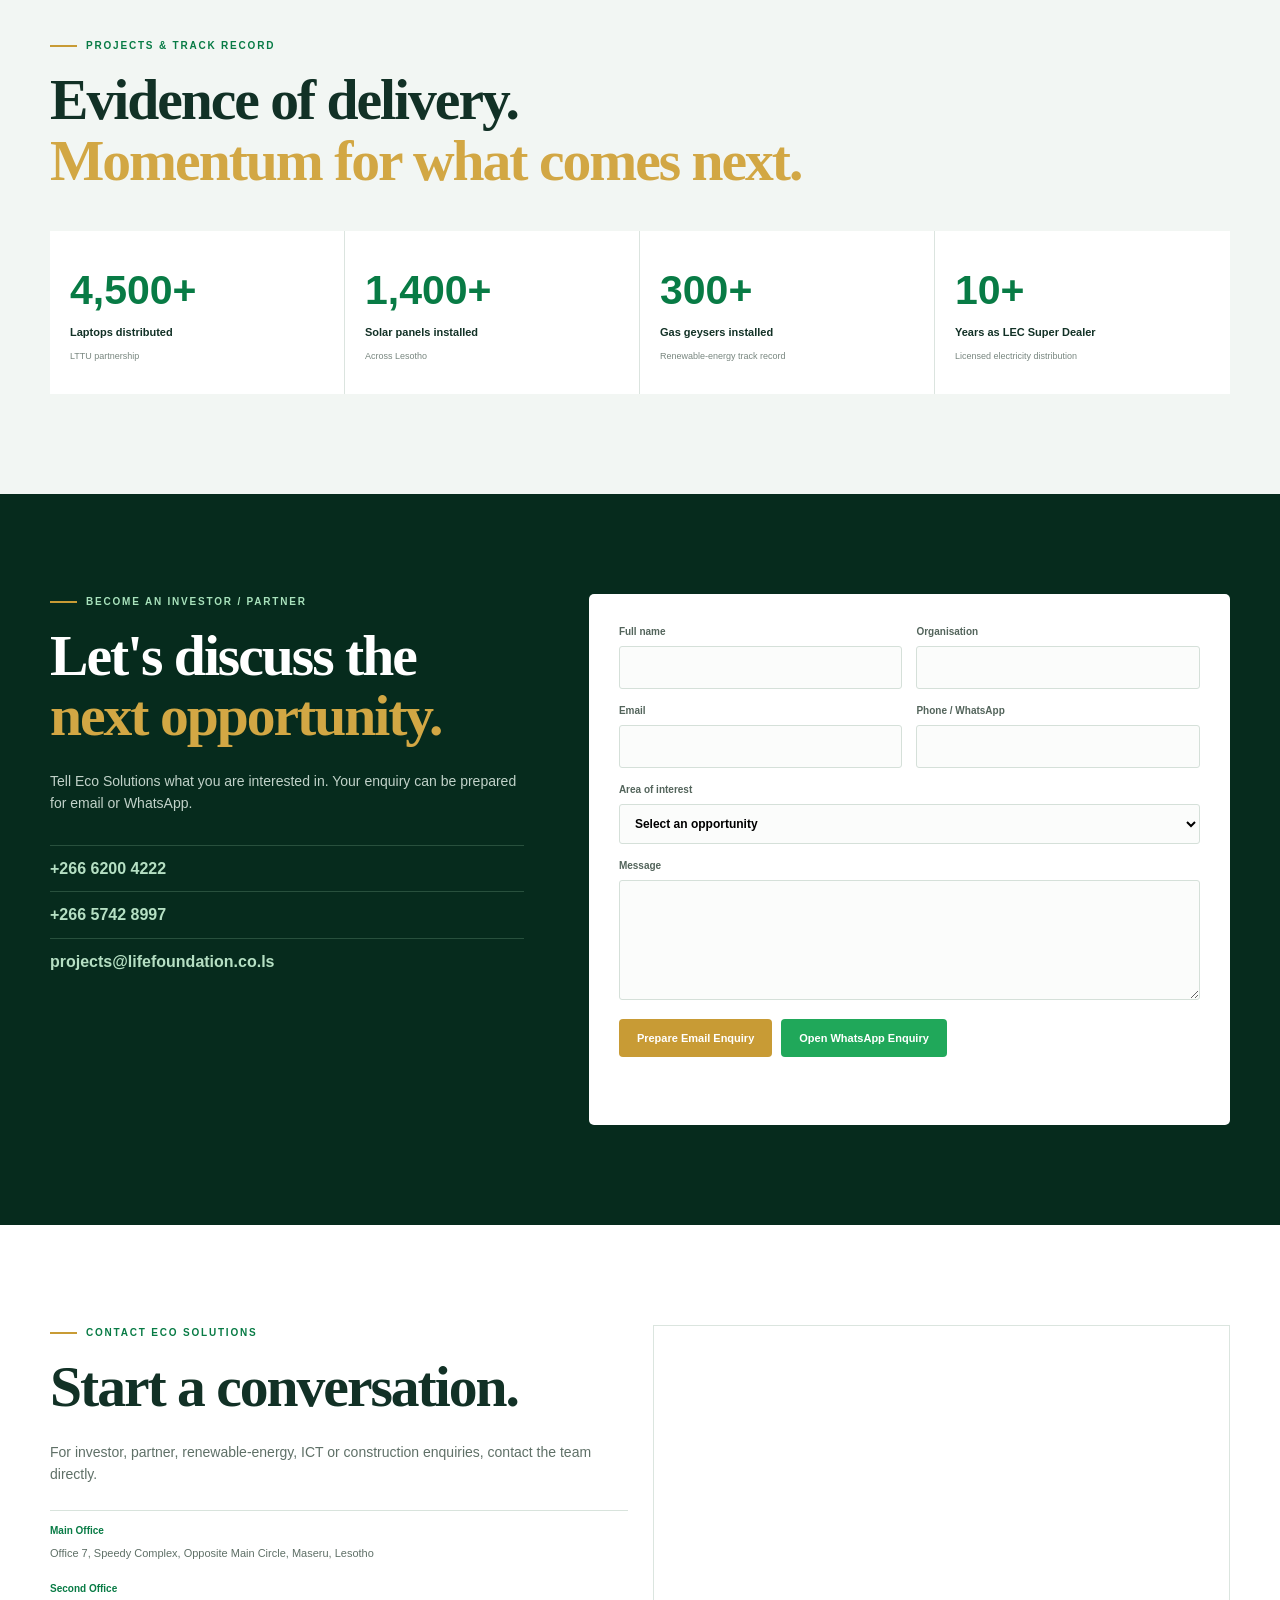
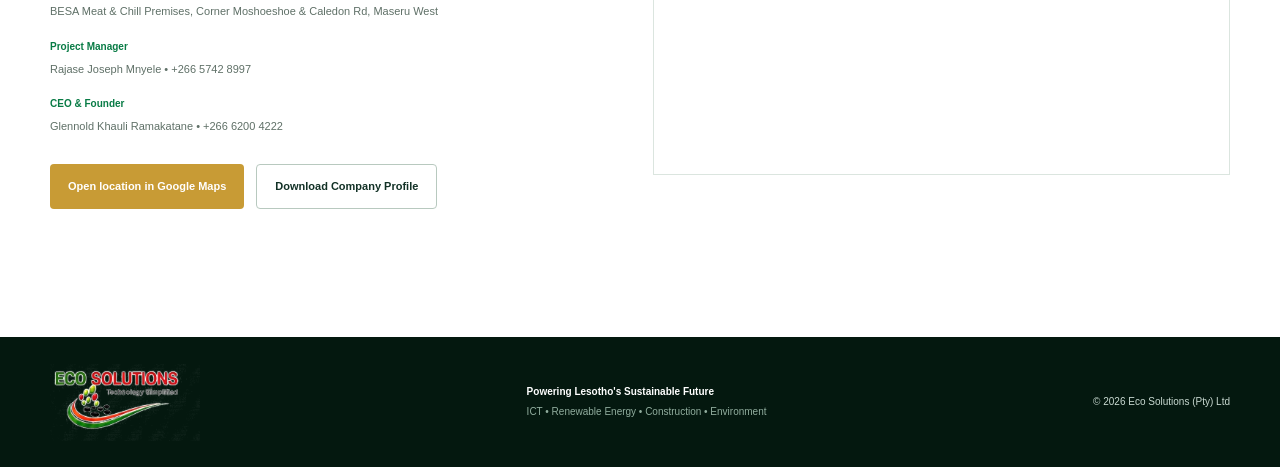
==== commit e58eba77: "Place uploaded Eco Solutions images in their correct website sections" ====
--- a/index.html
+++ b/index.html
@@ -1 +1 @@
-<!doctype html><html lang="en"><head><meta charset="utf-8"><meta name="viewport" content="width=device-width,initial-scale=1"><meta name="description" content="Eco Solutions (Pty) Ltd — ICT, renewable energy, construction and environmental solutions in Lesotho."><meta name="theme-color" content="#075b36"><title>Eco Solutions (Pty) Ltd | Powering Lesotho's Sustainable Future</title><link rel="icon" href="eco-solutions-logo.png"><link rel="stylesheet" href="styles.css"></head><body><div class="topbar"><div class="container"><span>100% Basotho-owned & managed</span><span>ICT • Renewable Energy • Construction • Environment</span></div></div><header><div class="container nav-wrap"><a class="brand" href="#home"><img src="eco-solutions-logo.png" alt="Eco Solutions logo"></a><button class="menu" aria-label="Open menu">☰</button><nav><a href="#about">About</a><a href="#energy">Renewable Energy</a><a href="#ict">ICT</a><a href="#construction">Construction</a><a href="#project">50MW+ Project</a><a href="#partners">Investors</a><a href="#contact">Contact</a></nav><a class="nav-cta" href="#partner-form">Partner With Us</a></div></header><main><section id="home" class="hero"><div class="hero-bg"></div><div class="container hero-inner"><div class="hero-copy"><div class="eyebrow light"><i></i> LESOTHO • SOUTHERN AFRICA</div><h1>Powering Lesotho's <em>Sustainable Future.</em></h1><p>Integrated technology, renewable energy, construction and environmental solutions built for homes, institutions and enterprises across Lesotho.</p><div class="actions"><a class="btn gold" href="#partners">Explore Partnership Opportunities →</a><a class="btn white" href="Eco_Solutions_Company_Profile.pdf" download>Download Company Profile ↓</a></div><div class="trust"><div><b>10+</b><span>Years as LEC<br>Super Dealer</span></div><div><b>70 ha</b><span>Company-owned<br>land</span></div><div><b>50MW+</b><span>Hybrid renewable<br>energy target</span></div></div></div><div class="hero-card"><div class="card-label">ECO SOLUTIONS — ENERGY, ICT & CONNECTIVITY</div><img src="solar-rooftop.jpg" alt="Eco Solutions solar installation" fetchpriority="high"><div class="hero-card-bottom"><div><b>Integrated solutions</b><span>Clean energy, technology & connectivity for Lesotho</span></div><a href="#energy">↗</a></div></div></div><div class="scroll">SCROLL TO EXPLORE ↓</div></section><section id="about" class="section"><div class="container split"><div><div class="eyebrow"><i></i> ABOUT ECO SOLUTIONS</div><h2>Local capability.<br><em>Long-term ambition.</em></h2><p>Eco Solutions (Pty) Ltd is a 100% Basotho-owned and managed company established in 2016 and formally registered under the Business Licensing and Registration Act of 2019 (Registration No. A2022/1224).</p><p>The company serves households, businesses, schools, government institutions, financial institutions, hospitals and mining companies across all ten districts of Lesotho.</p></div><div class="about-card"><span>OUR STRATEGIC FOCUS</span><div class="focus-grid"><div><b>01</b><strong>ICT</strong><small>Technology & connectivity</small></div><div><b>02</b><strong>ENERGY</strong><small>Renewable & green solutions</small></div><div><b>03</b><strong>BUILD</strong><small>Construction & infrastructure</small></div><div><b>04</b><strong>ENVIRONMENT</strong><small>Waste & recovery services</small></div></div></div></div></section><section id="energy" class="section dark"><div class="container"><div class="section-head"><div><div class="eyebrow mint"><i></i> RENEWABLE ENERGY</div><h2>Clean energy for<br><em>homes & enterprise.</em></h2></div><p>Solar panels, inverters, lithium batteries, gas geysers and professional installation services.</p></div><div class="gallery"><figure class="large"><img src="solar-rooftop.jpg" alt="Eco Solutions workers installing solar panels on a rooftop" loading="lazy"><figcaption><b>Solar installations</b><span>Professional rooftop solar installation solutions</span></figcaption></figure><figure><img src="geyser-installation.jpg" alt="Eco Solutions technicians installing a gas geyser" loading="lazy"><figcaption><b>Gas geyser installation</b><span>Professional residential LPG water-heating installation</span></figcaption></figure><div class="stat"><b>1,400+</b><span>solar panels installed</span></div><div class="stat"><b>300+</b><span>gas geysers installed</span></div></div><div class="pills"><span>Solar Panels</span><span>Inverters</span><span>Lithium Batteries</span><span>Gas Geysers</span><span>Installation</span><span>Commercial Solar</span></div></div></section><section id="ict" class="section"><div class="container"><div class="section-head"><div><div class="eyebrow"><i></i> ICT PRODUCTS & SERVICES</div><h2>Technology that<br><em>connects opportunity.</em></h2></div><p>More than 4,500 laptops distributed through the company's institutional partnership with the Lesotho Teachers Trade Union.</p></div><div class="products"><article><img src="laptop.jpg" alt="Laptop computer supplied by Eco Solutions" loading="lazy"><div><b>01</b><h3>Laptops & Computers</h3><p>Laptops, desktops and tablets for households, education and institutions.</p></div></article><article><img src="printer.jpg" alt="Small office printer supplied by Eco Solutions" loading="lazy"><div><b>02</b><h3>Printing & Office</h3><p>Printers, scanners and photocopiers for modern workplaces.</p></div></article><article><img src="mifi.jpg" alt="Wi-Fi MiFi modem supplied by Eco Solutions" loading="lazy"><div><b>03</b><h3>Connectivity</h3><p>Mobile data, connectivity solutions and MiFi devices.</p></div></article></div><div class="service-band"><span>Programming & consultancy</span><span>Data processing</span><span>Hosting</span><span>Web portals</span><span>Mobile data</span></div></div></section><section id="construction" class="section construction"><div class="container split"><div class="construction-art"><img src="solar-rooftop.jpg" alt="Eco Solutions project and technical installation work" loading="lazy"><strong>BUILD<br>WITH PURPOSE.</strong></div><div><div class="eyebrow"><i></i> CONSTRUCTION & INFRASTRUCTURE</div><h2>Building the infrastructure<br><em>behind growth.</em></h2><p>Experience in construction, civil engineering and infrastructure development, including buildings, roads, railways, utilities, electrical, plumbing, HVAC and completion services.</p><div class="list"><div><b>01</b><span>Buildings, roads, railways & utility projects</span></div><div><b>02</b><span>Civil engineering, demolition & site preparation</span></div><div><b>03</b><span>Electrical, plumbing, HVAC & finishing</span></div></div></div></div></section><section id="project" class="section"><div class="container"><div class="section-head"><div><div class="eyebrow"><i></i> FLAGSHIP DEVELOPMENT</div><h2>50MW+ Hybrid Solar<br><em>& Wind Farm.</em></h2></div><p><strong>70 hectares.</strong><br>Two company-owned sites earmarked for a large-scale hybrid solar and wind energy project.</p></div><div class="project"><div class="project-visual"><div class="site site-a"><b>40 ha</b><small>Site A</small></div><div class="site site-b"><b>30 ha</b><small>Site B</small></div><div class="solar-field"></div><div class="wind"></div></div><div class="project-info"><b class="mw">50<span>MW+</span></b><p>Target capacity subject to final technology mix and project configuration.</p><div class="detail"><b>Market</b><span>LEC, public sector, hospitals & mines</span></div><div class="detail"><b>Opportunity</b><span>Co-development, technical expertise, equipment & financing</span></div><div class="detail"><b>Structure</b><span>Long-term equity and strategic partnership</span></div><a class="btn gold" href="#partner-form">Discuss this project →</a></div></div><p class="note">Project information is based on the supplied Eco Solutions company profile.</p></div></section><section id="partners" class="section pale"><div class="container"><div class="section-head"><div><div class="eyebrow"><i></i> INVESTOR / PARTNER OPPORTUNITIES</div><h2>Partner with a<br><em>local platform for scale.</em></h2></div><p>Eco Solutions welcomes strategic partnerships with renewable-energy manufacturers, investors, equity partners, EPC and construction partners, engineering specialists and prospective off-takers.</p></div><div class="opportunities"><article><b>01</b><h3>Renewable Manufacturers</h3><p>Solar panels, inverters, lithium batteries and local assembly/manufacturing opportunities.</p></article><article><b>02</b><h3>Investors & Equity Partners</h3><p>Joint ventures for the 50MW+ hybrid project and investment in manufacturing and assembly.</p></article><article><b>03</b><h3>EPC & Engineering</h3><p>Large-scale infrastructure, civil engineering, electrical and high-voltage specialists.</p></article><article><b>04</b><h3>Prospective Off-Takers</h3><p>LEC, hospitals, mines, large commercial consumers and public-sector entities.</p></article></div></div></section><section class="section track"><div class="container"><div class="eyebrow"><i></i> PROJECTS & TRACK RECORD</div><h2>Evidence of delivery.<br><em>Momentum for what comes next.</em></h2><div class="metrics"><div><b>4,500+</b><span>Laptops distributed</span><small>LTTU partnership</small></div><div><b>1,400+</b><span>Solar panels installed</span><small>Across Lesotho</small></div><div><b>300+</b><span>Gas geysers installed</span><small>Renewable-energy track record</small></div><div><b>10+</b><span>Years as LEC Super Dealer</span><small>Licensed electricity distribution</small></div></div></div></section><section id="partner-form" class="section form-section"><div class="container form-layout"><div><div class="eyebrow mint"><i></i> BECOME AN INVESTOR / PARTNER</div><h2>Let's discuss the<br><em>next opportunity.</em></h2><p>Tell Eco Solutions what you are interested in. Your enquiry can be prepared for email or WhatsApp.</p><div class="form-contacts"><b>+266 6200 4222</b><b>+266 5742 8997</b><b>projects@lifefoundation.co.ls</b></div></div><form id="partner-form-el" class="partner-form"><div class="row"><label>Full name<input name="name" required></label><label>Organisation<input name="organisation"></label></div><div class="row"><label>Email<input type="email" name="email" required></label><label>Phone / WhatsApp<input name="phone" required></label></div><label>Area of interest<select name="interest" required><option value="">Select an opportunity</option><option>50MW+ Hybrid Solar & Wind Project</option><option>Renewable Energy</option><option>Manufacturing / Assembly</option><option>EPC / Construction</option><option>ICT Products & Services</option><option>Off-take / Commercial Partnership</option></select></label><label>Message<textarea name="message" rows="5" required></textarea></label><div class="form-actions"><button class="btn gold" type="submit">Prepare Email Enquiry</button><button class="btn wa" id="whatsapp-form" type="button">Open WhatsApp Enquiry</button></div><p id="form-status"></p></form></div></section><section id="contact" class="section contact"><div class="container contact-grid"><div><div class="eyebrow"><i></i> CONTACT ECO SOLUTIONS</div><h2>Start a conversation.</h2><p>For investor, partner, renewable-energy, ICT or construction enquiries, contact the team directly.</p><div class="contact-box"><b>Main Office</b><span>Office 7, Speedy Complex, Opposite Main Circle, Maseru, Lesotho</span><b>Second Office</b><span>BESA Meat & Chill Premises, Corner Moshoeshoe & Caledon Rd, Maseru West</span><b>Project Manager</b><span>Rajase Joseph Mnyele • +266 5742 8997</span><b>CEO & Founder</b><span>Glennold Khauli Ramakatane • +266 6200 4222</span></div><div class="actions"><a class="btn gold" target="_blank" href="https://www.google.com/maps/search/?api=1&query=Office%207%20Speedy%20Complex%20Maseru%20Lesotho">Open location in Google Maps</a><a class="btn outline" href="Eco_Solutions_Company_Profile.pdf" download>Download Company Profile</a></div></div><div class="map"><iframe title="Eco Solutions location map" src="https://www.google.com/maps?q=Speedy%20Complex%20Maseru%20Lesotho&output=embed" loading="lazy"></iframe></div></div></section></main><footer><div class="container footer"><img src="eco-solutions-logo.png" alt="Eco Solutions logo"><div><b>Powering Lesotho's Sustainable Future</b><span>ICT • Renewable Energy • Construction • Environment</span></div><span>© <span id="year"></span> Eco Solutions (Pty) Ltd</span></div></footer><div class="floating"><a target="_blank" href="https://wa.me/26662004222?text=Hello%20Eco%20Solutions%2C%20I%20would%20like%20to%20make%20an%20enquiry.">WA 1</a><a target="_blank" href="https://wa.me/26657428997?text=Hello%20Eco%20Solutions%2C%20I%20would%20like%20to%20make%20an%20enquiry.">WA 2</a></div><script src="script.js"></script></body></html>+<!doctype html><html lang="en"><head><meta charset="utf-8"><meta name="viewport" content="width=device-width,initial-scale=1"><meta name="description" content="Eco Solutions (Pty) Ltd — ICT, renewable energy, construction and environmental solutions in Lesotho."><meta name="theme-color" content="#075b36"><title>Eco Solutions (Pty) Ltd | Powering Lesotho's Sustainable Future</title><link rel="icon" href="eco-solutions-logo.png"><link rel="stylesheet" href="styles.css"></head><body><div class="topbar"><div class="container"><span>100% Basotho-owned & managed</span><span>ICT • Renewable Energy • Construction • Environment</span></div></div><header><div class="container nav-wrap"><a class="brand" href="#home"><img src="eco-solutions-logo.png" alt="Eco Solutions logo"></a><button class="menu" aria-label="Open menu">☰</button><nav><a href="#about">About</a><a href="#energy">Renewable Energy</a><a href="#ict">ICT</a><a href="#construction">Construction</a><a href="#project">50MW+ Project</a><a href="#partners">Investors</a><a href="#contact">Contact</a></nav><a class="nav-cta" href="#partner-form">Partner With Us</a></div></header><main><section id="home" class="hero"><div class="hero-bg"></div><div class="container hero-inner"><div class="hero-copy"><div class="eyebrow light"><i></i> LESOTHO • SOUTHERN AFRICA</div><h1>Powering Lesotho's <em>Sustainable Future.</em></h1><p>Integrated technology, renewable energy, construction and environmental solutions built for homes, institutions and enterprises across Lesotho.</p><div class="actions"><a class="btn gold" href="#partners">Explore Partnership Opportunities →</a><a class="btn white" href="Eco_Solutions_Company_Profile.pdf" download>Download Company Profile ↓</a></div><div class="trust"><div><b>10+</b><span>Years as LEC<br>Super Dealer</span></div><div><b>70 ha</b><span>Company-owned<br>land</span></div><div><b>50MW+</b><span>Hybrid renewable<br>energy target</span></div></div></div><div class="hero-card"><div class="card-label">ECO SOLUTIONS — RENEWABLE ENERGY</div><img src="solar-rooftop.jpg" alt="Eco Solutions solar installation" fetchpriority="high"><div class="hero-card-bottom"><div><b>Solar energy</b><span>Clean power solutions for homes and enterprise</span></div><a href="#energy">↗</a></div></div><div class="scroll">SCROLL TO EXPLORE ↓</div></section><section id="about" class="section"><div class="container split"><div><div class="eyebrow"><i></i> ABOUT ECO SOLUTIONS</div><h2>Local capability.<br><em>Long-term ambition.</em></h2><p>Eco Solutions (Pty) Ltd is a 100% Basotho-owned and managed company established in 2016 and formally registered under the Business Licensing and Registration Act of 2019 (Registration No. A2022/1224).</p><p>The company serves households, businesses, schools, government institutions, financial institutions, hospitals and mining companies across all ten districts of Lesotho.</p></div><div class="about-card"><span>OUR STRATEGIC FOCUS</span><div class="focus-grid"><div><b>01</b><strong>ICT</strong><small>Technology & connectivity</small></div><div><b>02</b><strong>ENERGY</strong><small>Renewable & green solutions</small></div><div><b>03</b><strong>BUILD</strong><small>Construction & infrastructure</small></div><div><b>04</b><strong>ENVIRONMENT</strong><small>Waste & recovery services</small></div></div></div></div></section><section id="energy" class="section dark"><div class="container"><div class="section-head"><div><div class="eyebrow mint"><i></i> RENEWABLE ENERGY</div><h2>Clean energy for<br><em>homes & enterprise.</em></h2></div><p>Solar panels, inverters, lithium batteries, gas geysers and professional installation services.</p></div><div class="gallery"><figure class="large"><img src="solar-rooftop.jpg" alt="Eco Solutions workers installing solar panels on a rooftop" loading="lazy"><figcaption><b>Solar installations</b><span>Professional rooftop solar installation solutions</span></figcaption></figure><figure><img src="gas gas.png" alt="Eco Solutions gas geyser installation" loading="lazy"><figcaption><b>Gas geyser installation</b><span>Professional residential LPG water-heating installation</span></figcaption></figure><div class="stat"><b>1,400+</b><span>solar panels installed</span></div><div class="stat"><b>300+</b><span>gas geysers installed</span></div></div><div class="pills"><span>Solar Panels</span><span>Inverters</span><span>Lithium Batteries</span><span>Gas Geysers</span><span>Installation</span><span>Commercial Solar</span></div></div></section><section id="ict" class="section"><div class="container"><div class="section-head"><div><div class="eyebrow"><i></i> ICT PRODUCTS & SERVICES</div><h2>Technology that<br><em>connects opportunity.</em></h2></div><p>More than 4,500 laptops distributed through the company's institutional partnership with the Lesotho Teachers Trade Union.</p></div><div class="products"><article><img src="laptop package.png" alt="Laptop package supplied by Eco Solutions" loading="lazy"><div><b>01</b><h3>Laptops & Computers</h3><p>Laptops, desktops and tablets for households, education and institutions.</p></div></article><article><img src="printer.jpeg" alt="Small office printer supplied by Eco Solutions" loading="lazy"><div><b>02</b><h3>Printing & Office</h3><p>Printers, scanners and photocopiers for modern workplaces.</p></div></article><article><img src="mobile wifi modem.jpg" alt="Mobile Wi-Fi modem supplied by Eco Solutions" loading="lazy"><div><b>03</b><h3>Connectivity</h3><p>Mobile data, connectivity solutions and Wi-Fi devices.</p></div></article></div><div class="service-band"><span>Programming & consultancy</span><span>Data processing</span><span>Hosting</span><span>Web portals</span><span>Mobile data</span></div></div></section><section id="construction" class="section construction"><div class="container split"><div class="construction-art"><img src="solar-rooftop.jpg" alt="Eco Solutions technical project work" loading="lazy"><strong>BUILD<br>WITH PURPOSE.</strong></div><div><div class="eyebrow"><i></i> CONSTRUCTION & INFRASTRUCTURE</div><h2>Building the infrastructure<br><em>behind growth.</em></h2><p>Experience in construction, civil engineering and infrastructure development, including buildings, roads, railways, utilities, electrical, plumbing, HVAC and completion services.</p><div class="list"><div><b>01</b><span>Buildings, roads, railways & utility projects</span></div><div><b>02</b><span>Civil engineering, demolition & site preparation</span></div><div><b>03</b><span>Electrical, plumbing, HVAC & finishing</span></div></div></div></div></section><section id="project" class="section"><div class="container"><div class="section-head"><div><div class="eyebrow"><i></i> FLAGSHIP DEVELOPMENT</div><h2>50MW+ Hybrid Solar<br><em>& Wind Farm.</em></h2></div><p><strong>70 hectares.</strong><br>Two company-owned sites earmarked for a large-scale hybrid solar and wind energy project.</p></div><div class="project"><div class="project-visual"><div class="site site-a"><b>40 ha</b><small>Site A</small></div><div class="site site-b"><b>30 ha</b><small>Site B</small></div><div class="solar-field"></div><div class="wind"></div></div><div class="project-info"><b class="mw">50<span>MW+</span></b><p>Target capacity subject to final technology mix and project configuration.</p><div class="detail"><b>Market</b><span>LEC, public sector, hospitals & mines</span></div><div class="detail"><b>Opportunity</b><span>Co-development, technical expertise, equipment & financing</span></div><div class="detail"><b>Structure</b><span>Long-term equity and strategic partnership</span></div><a class="btn gold" href="#partner-form">Discuss this project →</a></div></div><p class="note">Project information is based on the supplied Eco Solutions company profile.</p></div></section><section id="partners" class="section pale"><div class="container"><div class="section-head"><div><div class="eyebrow"><i></i> INVESTOR / PARTNER OPPORTUNITIES</div><h2>Partner with a<br><em>local platform for scale.</em></h2></div><p>Eco Solutions welcomes strategic partnerships with renewable-energy manufacturers, investors, equity partners, EPC and construction partners, engineering specialists and prospective off-takers.</p></div><div class="opportunities"><article><b>01</b><h3>Renewable Manufacturers</h3><p>Solar panels, inverters, lithium batteries and local assembly/manufacturing opportunities.</p></article><article><b>02</b><h3>Investors & Equity Partners</h3><p>Joint ventures for the 50MW+ hybrid project and investment in manufacturing and assembly.</p></article><article><b>03</b><h3>EPC & Engineering</h3><p>Large-scale infrastructure, civil engineering, electrical and high-voltage specialists.</p></article><article><b>04</b><h3>Prospective Off-Takers</h3><p>LEC, hospitals, mines, large commercial consumers and public-sector entities.</p></article></div></div></section><section class="section track"><div class="container"><div class="eyebrow"><i></i> PROJECTS & TRACK RECORD</div><h2>Evidence of delivery.<br><em>Momentum for what comes next.</em></h2><div class="metrics"><div><b>4,500+</b><span>Laptops distributed</span><small>LTTU partnership</small></div><div><b>1,400+</b><span>Solar panels installed</span><small>Across Lesotho</small></div><div><b>300+</b><span>Gas geysers installed</span><small>Renewable-energy track record</small></div><div><b>10+</b><span>Years as LEC Super Dealer</span><small>Licensed electricity distribution</small></div></div></div></section><section id="partner-form" class="section form-section"><div class="container form-layout"><div><div class="eyebrow mint"><i></i> BECOME AN INVESTOR / PARTNER</div><h2>Let's discuss the<br><em>next opportunity.</em></h2><p>Tell Eco Solutions what you are interested in. Your enquiry can be prepared for email or WhatsApp.</p><div class="form-contacts"><b>+266 6200 4222</b><b>+266 5742 8997</b><b>projects@lifefoundation.co.ls</b></div></div><form id="partner-form-el" class="partner-form"><div class="row"><label>Full name<input name="name" required></label><label>Organisation<input name="organisation"></label></div><div class="row"><label>Email<input type="email" name="email" required></label><label>Phone / WhatsApp<input name="phone" required></label></div><label>Area of interest<select name="interest" required><option value="">Select an opportunity</option><option>50MW+ Hybrid Solar & Wind Project</option><option>Renewable Energy</option><option>Manufacturing / Assembly</option><option>EPC / Construction</option><option>ICT Products & Services</option><option>Off-take / Commercial Partnership</option></select></label><label>Message<textarea name="message" rows="5" required></textarea></label><div class="form-actions"><button class="btn gold" type="submit">Prepare Email Enquiry</button><button class="btn wa" id="whatsapp-form" type="button">Open WhatsApp Enquiry</button></div><p id="form-status"></p></form></div></section><section id="contact" class="section contact"><div class="container contact-grid"><div><div class="eyebrow"><i></i> CONTACT ECO SOLUTIONS</div><h2>Start a conversation.</h2><p>For investor, partner, renewable-energy, ICT or construction enquiries, contact the team directly.</p><div class="contact-box"><b>Main Office</b><span>Office 7, Speedy Complex, Opposite Main Circle, Maseru, Lesotho</span><b>Second Office</b><span>BESA Meat & Chill Premises, Corner Moshoeshoe & Caledon Rd, Maseru West</span><b>Project Manager</b><span>Rajase Joseph Mnyele • +266 5742 8997</span><b>CEO & Founder</b><span>Glennold Khauli Ramakatane • +266 6200 4222</span></div><div class="actions"><a class="btn gold" target="_blank" href="https://www.google.com/maps/search/?api=1&query=Office%207%20Speedy%20Complex%20Maseru%20Lesotho">Open location in Google Maps</a><a class="btn outline" href="Eco_Solutions_Company_Profile.pdf" download>Download Company Profile</a></div></div><div class="map"><iframe title="Eco Solutions location map" src="https://www.google.com/maps?q=Speedy%20Complex%20Maseru%20Lesotho&output=embed" loading="lazy"></iframe></div></div></section></main><footer><div class="container footer"><img src="eco-solutions-logo.png" alt="Eco Solutions logo"><div><b>Powering Lesotho's Sustainable Future</b><span>ICT • Renewable Energy • Construction • Environment</span></div><span>© <span id="year"></span> Eco Solutions (Pty) Ltd</span></div></footer><div class="floating"><a target="_blank" href="https://wa.me/26662004222?text=Hello%20Eco%20Solutions%2C%20I%20would%20like%20to%20make%20an%20enquiry.">WA 1</a><a target="_blank" href="https://wa.me/26657428997?text=Hello%20Eco%20Solutions%2C%20I%20would%20like%20to%20make%20an%20enquiry.">WA 2</a></div><script src="script.js"></script></body></html>
--- a/styles.css
+++ b/styles.css
@@ -1 +1 @@
-*{box-sizing:border-box}html{scroll-behavior:smooth}body{margin:0;color:#123126;background:#fff;font-family:Arial,Helvetica,sans-serif;line-height:1.6}a{text-decoration:none;color:inherit}img{display:block;max-width:100%}.container{width:min(1180px,calc(100% - 40px));margin:auto}.topbar{background:#063a25;color:#d8efe0;font-size:11px;letter-spacing:.08em;text-transform:uppercase}.topbar .container{min-height:32px;display:flex;justify-content:space-between;align-items:center}header{position:sticky;top:0;z-index:50;background:rgba(255,255,255,.97);backdrop-filter:blur(12px);border-bottom:1px solid #dce8e1}.nav-wrap{min-height:86px;display:flex;align-items:center;gap:24px}.brand img{width:180px;height:auto}.menu{display:none;border:0;background:none;font-size:28px}.nav-wrap nav{display:flex;gap:20px;margin-left:auto;font-size:12px;font-weight:700;color:#29483a}.nav-wrap nav a:hover{color:#087b45}.nav-cta,.btn.gold{background:#c89b35;color:#fff}.nav-cta{padding:11px 16px;border-radius:4px;font-size:11px;font-weight:800}.hero{position:relative;min-height:750px;background:#052f20;color:#fff;overflow:hidden}.hero-bg{position:absolute;inset:0;background:linear-gradient(90deg,rgba(2,42,27,.97),rgba(3,55,34,.84) 48%,rgba(3,45,28,.35)),url("solar-installation.jpg") center/cover}.hero-inner{position:relative;z-index:2;min-height:750px;display:grid;grid-template-columns:1.15fr .85fr;gap:70px;align-items:center;padding:80px 0}.eyebrow{font-size:10px;letter-spacing:.18em;font-weight:800;color:#087b45;display:flex;align-items:center;gap:9px}.eyebrow i{width:27px;height:2px;background:#c89b35;display:inline-block}.eyebrow.light{color:#e5f6eb}.eyebrow.mint{color:#a8e2bc}.hero h1,h2{font-family:Georgia,serif}.hero h1{font-size:clamp(45px,6vw,80px);line-height:1.03;letter-spacing:-.04em;margin:20px 0}.hero h1 em,h2 em{font-style:normal;color:#d2a744}.hero-copy>p{font-size:18px;color:#d7e9df;max-width:650px}.actions{display:flex;gap:12px;flex-wrap:wrap;margin:28px 0}.btn{display:inline-flex;align-items:center;justify-content:center;border:0;border-radius:4px;padding:13px 18px;font-size:11px;font-weight:800;cursor:pointer}.btn.white{background:#fff;color:#123126}.btn.wa{background:#20a85a;color:#fff}.btn.outline{border:1px solid #b8c9bf;background:#fff;color:#123126}.trust{display:flex;gap:38px;border-top:1px solid rgba(255,255,255,.2);padding-top:20px;margin-top:38px}.trust div{display:flex;gap:10px;align-items:center}.trust b{font-size:24px}.trust span{font-size:9px;line-height:1.3;color:#c6d9cf;text-transform:uppercase;letter-spacing:.07em}.hero-card{background:#fff;color:#123126;padding:13px;border-radius:6px;box-shadow:0 30px 70px rgba(0,0,0,.35);transform:rotate(1deg)}.card-label{font-size:9px;letter-spacing:.16em;font-weight:800;padding:7px}.hero-card>img{width:100%;height:330px;object-fit:cover}.hero-card-bottom{display:flex;justify-content:space-between;align-items:center;padding:16px 5px 5px}.hero-card-bottom b{display:block;font-size:29px}.hero-card-bottom span{font-size:10px;color:#65756d}.hero-card-bottom a{background:#087b45;color:#fff;border-radius:50%;width:40px;height:40px;display:grid;place-items:center}.scroll{position:absolute;bottom:20px;left:50%;transform:translateX(-50%);font-size:9px;letter-spacing:.2em;color:#bfd4c9}.section{padding:100px 0}.split{display:grid;grid-template-columns:1fr 1fr;gap:90px;align-items:center}.section h2{font-size:clamp(38px,4.5vw,61px);line-height:1.05;letter-spacing:-.035em;margin:16px 0 23px}.section p{color:#5f7067;font-size:14px}.about-card{background:#f1f6f2;border-top:5px solid #087b45;padding:38px}.about-card>span{font-size:9px;letter-spacing:.17em;color:#6d7b74;font-weight:800}.focus-grid{display:grid;grid-template-columns:1fr 1fr;margin-top:20px}.focus-grid div{padding:18px 0;border-bottom:1px solid #d7e2db}.focus-grid b{display:block;color:#c89b35;font-size:10px}.focus-grid strong{display:block;font-size:18px}.focus-grid small{font-size:10px;color:#6b7972}.dark{background:#062d1f;color:#fff}.dark p{color:#c2d4ca}.section-head{display:flex;justify-content:space-between;gap:50px;align-items:end;margin-bottom:42px}.section-head>p{max-width:430px}.dark h2{color:#fff}.gallery{display:grid;grid-template-columns:1.45fr .8fr .65fr;grid-template-rows:300px 145px;gap:13px}.gallery figure{margin:0;position:relative;overflow:hidden;border-radius:4px}.gallery figure.large{grid-row:1/3}.gallery img{width:100%;height:100%;object-fit:cover}.gallery figcaption{position:absolute;bottom:0;left:0;right:0;padding:38px 18px 15px;background:linear-gradient(transparent,rgba(0,0,0,.88));display:flex;flex-direction:column}.gallery figcaption b{font-size:14px}.gallery figcaption span{font-size:10px;color:#d4e0da}.stat{background:#103d2a;border:1px solid #2d6048;padding:22px;display:flex;flex-direction:column;justify-content:center}.stat b{font-size:35px;color:#a8dfb9}.stat span{font-size:10px;color:#bed1c6}.pills,.service-band{display:flex;gap:8px;flex-wrap:wrap;margin-top:18px}.pills span,.service-band span{border:1px solid #42745b;border-radius:99px;padding:7px 11px;font-size:9px;color:#d0dfd7}.products{display:grid;grid-template-columns:repeat(3,1fr);gap:20px}.products article{border:1px solid #dce7e0;background:#fff}.products article img{width:100%;height:260px;object-fit:cover}.products article div{padding:20px}.products article b{color:#c89b35;font-size:10px}.products h3{margin:7px 0;font-family:Georgia,serif;font-size:21px}.products p{font-size:11px}.service-band span{border-color:#cadbd1;color:#42574d}.construction{background:#f2f6f3}.construction-art{height:500px;background:#06442a;display:flex;align-items:flex-end;padding:0;position:relative;overflow:hidden}.construction-art img{position:absolute;inset:0;width:100%;height:100%;object-fit:cover}.construction-art:after{content:"";position:absolute;inset:0;background:linear-gradient(180deg,rgba(4,39,25,.08),rgba(4,39,25,.72));}.construction-art strong{position:relative;z-index:2;color:#fff;font-family:Georgia,serif;font-size:48px;line-height:1;padding:42px}.list{margin-top:25px;border-top:1px solid #d2ded7}.list div{display:grid;grid-template-columns:45px 1fr;padding:14px 0;border-bottom:1px solid #d2ded7;font-size:12px}.list b{color:#c89b35}.project{display:grid;grid-template-columns:1.35fr .8fr;min-height:470px;background:#072b1e;color:#fff}.project-visual{position:relative;overflow:hidden;background:linear-gradient(160deg,#b7df92,#4f9650 60%,#245f3c)}.site{position:absolute;background:rgba(250,255,234,.76);border:2px solid white;color:#17452d;padding:11px}.site b{display:block;font-size:23px}.site small{font-size:8px;text-transform:uppercase}.site-a{left:9%;top:18%;width:43%;height:42%;transform:rotate(-8deg)}.site-b{right:10%;top:35%;width:37%;height:33%;transform:rotate(7deg)}.solar-field{position:absolute;left:15%;bottom:12%;width:49%;height:21%;background:repeating-linear-gradient(90deg,#153b50 0 24px,#2d687b 24px 27px);transform:skew(-17deg)}.wind{position:absolute;right:14%;bottom:13%;width:10px;height:230px;background:#fff}.wind:before,.wind:after{content:"";position:absolute;left:50%;top:-4px;width:5px;height:105px;background:#fff;transform-origin:50% 100%;border-radius:99px}.wind:before{transform:rotate(120deg)}.wind:after{transform:rotate(240deg)}.project-info{padding:52px}.mw{font-size:76px;line-height:1;color:#a8dfb9}.mw span{font-size:28px;color:#fff}.project-info p{color:#bdd0c5;font-size:11px}.detail{display:grid;grid-template-columns:90px 1fr;gap:12px;border-top:1px solid #28503d;padding:15px 0;font-size:10px}.detail b{color:#a8dfb9}.detail span{color:#d2ded8}.note{font-size:9px!important;color:#7c8d84!important}.pale,.track{background:#f2f6f3}.opportunities{display:grid;grid-template-columns:repeat(4,1fr);gap:13px}.opportunities article{background:#fff;border:1px solid #dbe6df;padding:26px 20px;min-height:230px}.opportunities b{color:#c89b35;font-size:10px}.opportunities h3{font-family:Georgia,serif;font-size:19px}.opportunities p{font-size:10px}.metrics{display:grid;grid-template-columns:repeat(4,1fr);margin-top:40px}.metrics div{background:#fff;padding:27px 20px;border-right:1px solid #dbe4df}.metrics div:last-child{border:0}.metrics b{display:block;color:#087b45;font-size:41px}.metrics span{display:block;font-size:11px;font-weight:800}.metrics small{font-size:9px;color:#78867f}.form-section{background:#062b1d;color:#fff}.form-section p{color:#c1d2c9}.form-layout{display:grid;grid-template-columns:.85fr 1.15fr;gap:65px}.form-contacts{display:grid;gap:10px;margin-top:30px}.form-contacts b{border-top:1px solid #28503d;padding-top:10px;color:#b5dfc3}.form-section h2{color:#fff}.partner-form{background:#fff;color:#123126;padding:30px;border-radius:5px}.row{display:grid;grid-template-columns:1fr 1fr;gap:14px}.partner-form label{display:block;font-size:10px;font-weight:800;color:#53645b;margin-bottom:14px}.partner-form input,.partner-form select,.partner-form textarea{width:100%;margin-top:6px;padding:11px;border:1px solid #d5e0d9;border-radius:3px;background:#fbfcfb;font:inherit;font-size:12px}.form-actions{display:flex;gap:9px;flex-wrap:wrap}.partner-form #form-status{min-height:18px;color:#087b45;font-size:10px}.contact-grid{display:grid;grid-template-columns:1fr 1fr;gap:25px}.contact-box{border-top:1px solid #d8e3dc;margin-top:25px;display:grid;gap:6px}.contact-box b{font-size:10px;color:#087b45;margin-top:12px}.contact-box span{font-size:11px;color:#5f7067}.map{height:450px;border:1px solid #dbe5df}.map iframe{width:100%;height:100%;border:0}.footer{min-height:130px;display:flex;align-items:center;justify-content:space-between;gap:25px;color:#c9d9d1;font-size:10px}.footer img{width:150px;filter:brightness(1.05)}.footer div{display:flex;flex-direction:column}.footer div b{color:#fff}.footer div span{color:#91ad9e;margin-top:4px}footer{background:#04180f}.floating{position:fixed;right:20px;bottom:20px;z-index:60;display:flex;flex-direction:column;gap:7px}.floating a{background:#20a85a;color:#fff;border-radius:50px;padding:11px 14px;font-size:10px;font-weight:800;box-shadow:0 7px 20px rgba(0,0,0,.2)}@media(max-width:900px){.nav-wrap nav{display:none}.nav-wrap nav.open{display:flex;position:absolute;top:86px;left:0;right:0;background:#fff;padding:20px;flex-direction:column;box-shadow:0 10px 20px rgba(0,0,0,.08)}.menu{display:block;margin-left:auto}.nav-cta{display:none}.hero-inner,.split,.form-layout,.contact-grid{grid-template-columns:1fr}.hero-inner{padding-top:55px}.hero-card{max-width:600px}.gallery{grid-template-columns:1fr 1fr;grid-template-rows:300px 200px}.gallery figure.large{grid-row:auto;grid-column:1/3}.opportunities,.metrics{grid-template-columns:1fr 1fr}.products{grid-template-columns:1fr}.project{grid-template-columns:1fr}.construction-art{height:330px}.section-head{align-items:start;flex-direction:column}}@media(max-width:600px){.container{width:min(100% - 28px,1180px)}.topbar .container{font-size:8px}.topbar .container span:last-child{display:none}.brand img{width:145px}.hero{min-height:auto}.hero-inner{min-height:auto;padding:70px 0}.hero h1{font-size:45px}.trust{gap:14px;flex-wrap:wrap}.trust b{font-size:20px}.trust span{font-size:8px}.section{padding:70px 0}.section h2{font-size:39px}.gallery{display:grid;grid-template-columns:1fr;grid-template-rows:300px 220px auto auto}.gallery figure.large{grid-column:auto}.products article img{height:220px}.opportunities,.metrics,.row{grid-template-columns:1fr}.metrics div{border-right:0;border-bottom:1px solid #dbe4df}.project-info{padding:35px}.mw{font-size:60px}.form-layout{gap:35px}.footer{padding:25px 0;flex-direction:column;align-items:flex-start}.floating{right:10px;bottom:10px}.map{height:330px}}+*{box-sizing:border-box}html{scroll-behavior:smooth}body{margin:0;color:#123126;background:#fff;font-family:Arial,Helvetica,sans-serif;line-height:1.6}a{text-decoration:none;color:inherit}img{display:block;max-width:100%}.container{width:min(1180px,calc(100% - 40px));margin:auto}.topbar{background:#063a25;color:#d8efe0;font-size:11px;letter-spacing:.08em;text-transform:uppercase}.topbar .container{min-height:32px;display:flex;justify-content:space-between;align-items:center}header{position:sticky;top:0;z-index:50;background:rgba(255,255,255,.97);backdrop-filter:blur(12px);border-bottom:1px solid #dce8e1}.nav-wrap{min-height:86px;display:flex;align-items:center;gap:24px}.brand img{width:180px;height:auto}.menu{display:none;border:0;background:none;font-size:28px}.nav-wrap nav{display:flex;gap:20px;margin-left:auto;font-size:12px;font-weight:700;color:#29483a}.nav-wrap nav a:hover{color:#087b45}.nav-cta,.btn.gold{background:#c89b35;color:#fff}.nav-cta{padding:11px 16px;border-radius:4px;font-size:11px;font-weight:800}.hero{position:relative;min-height:750px;background:#052f20;color:#fff;overflow:hidden}.hero-bg{position:absolute;inset:0;background:linear-gradient(90deg,rgba(2,42,27,.97),rgba(3,55,34,.84) 48%,rgba(3,45,28,.35)),url("solar-rooftop.jpg") center/cover}.hero-inner{position:relative;z-index:2;min-height:750px;display:grid;grid-template-columns:1.15fr .85fr;gap:70px;align-items:center;padding:80px 0}.eyebrow{font-size:10px;letter-spacing:.18em;font-weight:800;color:#087b45;display:flex;align-items:center;gap:9px}.eyebrow i{width:27px;height:2px;background:#c89b35;display:inline-block}.eyebrow.light{color:#e5f6eb}.eyebrow.mint{color:#a8e2bc}.hero h1,h2{font-family:Georgia,serif}.hero h1{font-size:clamp(45px,6vw,80px);line-height:1.03;letter-spacing:-.04em;margin:20px 0}.hero h1 em,h2 em{font-style:normal;color:#d2a744}.hero-copy>p{font-size:18px;color:#d7e9df;max-width:650px}.actions{display:flex;gap:12px;flex-wrap:wrap;margin:28px 0}.btn{display:inline-flex;align-items:center;justify-content:center;border:0;border-radius:4px;padding:13px 18px;font-size:11px;font-weight:800;cursor:pointer}.btn.white{background:#fff;color:#123126}.btn.wa{background:#20a85a;color:#fff}.btn.outline{border:1px solid #b8c9bf;background:#fff;color:#123126}.trust{display:flex;gap:38px;border-top:1px solid rgba(255,255,255,.2);padding-top:20px;margin-top:38px}.trust div{display:flex;gap:10px;align-items:center}.trust b{font-size:24px}.trust span{font-size:9px;line-height:1.3;color:#c6d9cf;text-transform:uppercase;letter-spacing:.07em}.hero-card{background:#fff;color:#123126;padding:13px;border-radius:6px;box-shadow:0 30px 70px rgba(0,0,0,.35);transform:rotate(1deg)}.card-label{font-size:9px;letter-spacing:.16em;font-weight:800;padding:7px}.hero-card>img{width:100%;height:330px;object-fit:cover}.hero-card-bottom{display:flex;justify-content:space-between;align-items:center;padding:16px 5px 5px}.hero-card-bottom b{display:block;font-size:29px}.hero-card-bottom span{font-size:10px;color:#65756d}.hero-card-bottom a{background:#087b45;color:#fff;border-radius:50%;width:40px;height:40px;display:grid;place-items:center}.scroll{position:absolute;bottom:20px;left:50%;transform:translateX(-50%);font-size:9px;letter-spacing:.2em;color:#bfd4c9}.section{padding:100px 0}.split{display:grid;grid-template-columns:1fr 1fr;gap:90px;align-items:center}.section h2{font-size:clamp(38px,4.5vw,61px);line-height:1.05;letter-spacing:-.035em;margin:16px 0 23px}.section p{color:#5f7067;font-size:14px}.about-card{background:#f1f6f2;border-top:5px solid #087b45;padding:38px}.about-card>span{font-size:9px;letter-spacing:.17em;color:#6d7b74;font-weight:800}.focus-grid{display:grid;grid-template-columns:1fr 1fr;margin-top:20px}.focus-grid div{padding:18px 0;border-bottom:1px solid #d7e2db}.focus-grid b{display:block;color:#c89b35;font-size:10px}.focus-grid strong{display:block;font-size:18px}.focus-grid small{font-size:10px;color:#6b7972}.dark{background:#062d1f;color:#fff}.dark p{color:#c2d4ca}.section-head{display:flex;justify-content:space-between;gap:50px;align-items:end;margin-bottom:42px}.section-head>p{max-width:430px}.dark h2{color:#fff}.gallery{display:grid;grid-template-columns:1.45fr .8fr .65fr;grid-template-rows:300px 145px;gap:13px}.gallery figure{margin:0;position:relative;overflow:hidden;border-radius:4px}.gallery figure.large{grid-row:1/3}.gallery img{width:100%;height:100%;object-fit:cover}.gallery figcaption{position:absolute;bottom:0;left:0;right:0;padding:38px 18px 15px;background:linear-gradient(transparent,rgba(0,0,0,.88));display:flex;flex-direction:column}.gallery figcaption b{font-size:14px}.gallery figcaption span{font-size:10px;color:#d4e0da}.stat{background:#103d2a;border:1px solid #2d6048;padding:22px;display:flex;flex-direction:column;justify-content:center}.stat b{font-size:35px;color:#a8dfb9}.stat span{font-size:10px;color:#bed1c6}.pills,.service-band{display:flex;gap:8px;flex-wrap:wrap;margin-top:18px}.pills span,.service-band span{border:1px solid #42745b;border-radius:99px;padding:7px 11px;font-size:9px;color:#d0dfd7}.products{display:grid;grid-template-columns:repeat(3,1fr);gap:20px}.products article{border:1px solid #dce7e0;background:#fff}.products article img{width:100%;height:260px;object-fit:cover}.products article div{padding:20px}.products article b{color:#c89b35;font-size:10px}.products h3{margin:7px 0;font-family:Georgia,serif;font-size:21px}.products p{font-size:11px}.service-band span{border-color:#cadbd1;color:#42574d}.construction{background:#f2f6f3}.construction-art{height:500px;background:#06442a;display:flex;align-items:flex-end;padding:0;position:relative;overflow:hidden}.construction-art img{position:absolute;inset:0;width:100%;height:100%;object-fit:cover}.construction-art:after{content:"";position:absolute;inset:0;background:linear-gradient(180deg,rgba(4,39,25,.08),rgba(4,39,25,.72));}.construction-art strong{position:relative;z-index:2;color:#fff;font-family:Georgia,serif;font-size:48px;line-height:1;padding:42px}.list{margin-top:25px;border-top:1px solid #d2ded7}.list div{display:grid;grid-template-columns:45px 1fr;padding:14px 0;border-bottom:1px solid #d2ded7;font-size:12px}.list b{color:#c89b35}.project{display:grid;grid-template-columns:1.35fr .8fr;min-height:470px;background:#072b1e;color:#fff}.project-visual{position:relative;overflow:hidden;background:linear-gradient(160deg,#b7df92,#4f9650 60%,#245f3c)}.site{position:absolute;background:rgba(250,255,234,.76);border:2px solid white;color:#17452d;padding:11px}.site b{display:block;font-size:23px}.site small{font-size:8px;text-transform:uppercase}.site-a{left:9%;top:18%;width:43%;height:42%;transform:rotate(-8deg)}.site-b{right:10%;top:35%;width:37%;height:33%;transform:rotate(7deg)}.solar-field{position:absolute;left:15%;bottom:12%;width:49%;height:21%;background:repeating-linear-gradient(90deg,#153b50 0 24px,#2d687b 24px 27px);transform:skew(-17deg)}.wind{position:absolute;right:14%;bottom:13%;width:10px;height:230px;background:#fff}.wind:before,.wind:after{content:"";position:absolute;left:50%;top:-4px;width:5px;height:105px;background:#fff;transform-origin:50% 100%;border-radius:99px}.wind:before{transform:rotate(120deg)}.wind:after{transform:rotate(240deg)}.project-info{padding:52px}.mw{font-size:76px;line-height:1;color:#a8dfb9}.mw span{font-size:28px;color:#fff}.project-info p{color:#bdd0c5;font-size:11px}.detail{display:grid;grid-template-columns:90px 1fr;gap:12px;border-top:1px solid #28503d;padding:15px 0;font-size:10px}.detail b{color:#a8dfb9}.detail span{color:#d2ded8}.note{font-size:9px!important;color:#7c8d84!important}.pale,.track{background:#f2f6f3}.opportunities{display:grid;grid-template-columns:repeat(4,1fr);gap:13px}.opportunities article{background:#fff;border:1px solid #dbe6df;padding:26px 20px;min-height:230px}.opportunities b{color:#c89b35;font-size:10px}.opportunities h3{font-family:Georgia,serif;font-size:19px}.opportunities p{font-size:10px}.metrics{display:grid;grid-template-columns:repeat(4,1fr);margin-top:40px}.metrics div{background:#fff;padding:27px 20px;border-right:1px solid #dbe4df}.metrics div:last-child{border:0}.metrics b{display:block;color:#087b45;font-size:41px}.metrics span{display:block;font-size:11px;font-weight:800}.metrics small{font-size:9px;color:#78867f}.form-section{background:#062b1d;color:#fff}.form-section p{color:#c1d2c9}.form-layout{display:grid;grid-template-columns:.85fr 1.15fr;gap:65px}.form-contacts{display:grid;gap:10px;margin-top:30px}.form-contacts b{border-top:1px solid #28503d;padding-top:10px;color:#b5dfc3}.form-section h2{color:#fff}.partner-form{background:#fff;color:#123126;padding:30px;border-radius:5px}.row{display:grid;grid-template-columns:1fr 1fr;gap:14px}.partner-form label{display:block;font-size:10px;font-weight:800;color:#53645b;margin-bottom:14px}.partner-form input,.partner-form select,.partner-form textarea{width:100%;margin-top:6px;padding:11px;border:1px solid #d5e0d9;border-radius:3px;background:#fbfcfb;font:inherit;font-size:12px}.form-actions{display:flex;gap:9px;flex-wrap:wrap}.partner-form #form-status{min-height:18px;color:#087b45;font-size:10px}.contact-grid{display:grid;grid-template-columns:1fr 1fr;gap:25px}.contact-box{border-top:1px solid #d8e3dc;margin-top:25px;display:grid;gap:6px}.contact-box b{font-size:10px;color:#087b45;margin-top:12px}.contact-box span{font-size:11px;color:#5f7067}.map{height:450px;border:1px solid #dbe5df}.map iframe{width:100%;height:100%;border:0}.footer{min-height:130px;display:flex;align-items:center;justify-content:space-between;gap:25px;color:#c9d9d1;font-size:10px}.footer img{width:150px;filter:brightness(1.05)}.footer div{display:flex;flex-direction:column}.footer div b{color:#fff}.footer div span{color:#91ad9e;margin-top:4px}footer{background:#04180f}.floating{position:fixed;right:20px;bottom:20px;z-index:60;display:flex;flex-direction:column;gap:7px}.floating a{background:#20a85a;color:#fff;border-radius:50px;padding:11px 14px;font-size:10px;font-weight:800;box-shadow:0 7px 20px rgba(0,0,0,.2)}@media(max-width:900px){.nav-wrap nav{display:none}.nav-wrap nav.open{display:flex;position:absolute;top:86px;left:0;right:0;background:#fff;padding:20px;flex-direction:column;box-shadow:0 10px 20px rgba(0,0,0,.08)}.menu{display:block;margin-left:auto}.nav-cta{display:none}.hero-inner,.split,.form-layout,.contact-grid{grid-template-columns:1fr}.hero-inner{padding-top:55px}.hero-card{max-width:600px}.gallery{grid-template-columns:1fr 1fr;grid-template-rows:300px 200px}.gallery figure.large{grid-row:auto;grid-column:1/3}.opportunities,.metrics{grid-template-columns:1fr 1fr}.products{grid-template-columns:1fr}.project{grid-template-columns:1fr}.construction-art{height:330px}.section-head{align-items:start;flex-direction:column}}@media(max-width:600px){.container{width:min(100% - 28px,1180px)}.topbar .container{font-size:8px}.topbar .container span:last-child{display:none}.brand img{width:145px}.hero{min-height:auto}.hero-inner{min-height:auto;padding:70px 0}.hero h1{font-size:45px}.trust{gap:14px;flex-wrap:wrap}.trust b{font-size:20px}.trust span{font-size:8px}.section{padding:70px 0}.section h2{font-size:39px}.gallery{display:grid;grid-template-columns:1fr;grid-template-rows:300px 220px auto auto}.gallery figure.large{grid-column:auto}.products article img{height:220px}.opportunities,.metrics,.row{grid-template-columns:1fr}.metrics div{border-right:0;border-bottom:1px solid #dbe4df}.project-info{padding:35px}.mw{font-size:60px}.form-layout{gap:35px}.footer{padding:25px 0;flex-direction:column;align-items:flex-start}.floating{right:10px;bottom:10px}.map{height:330px}}
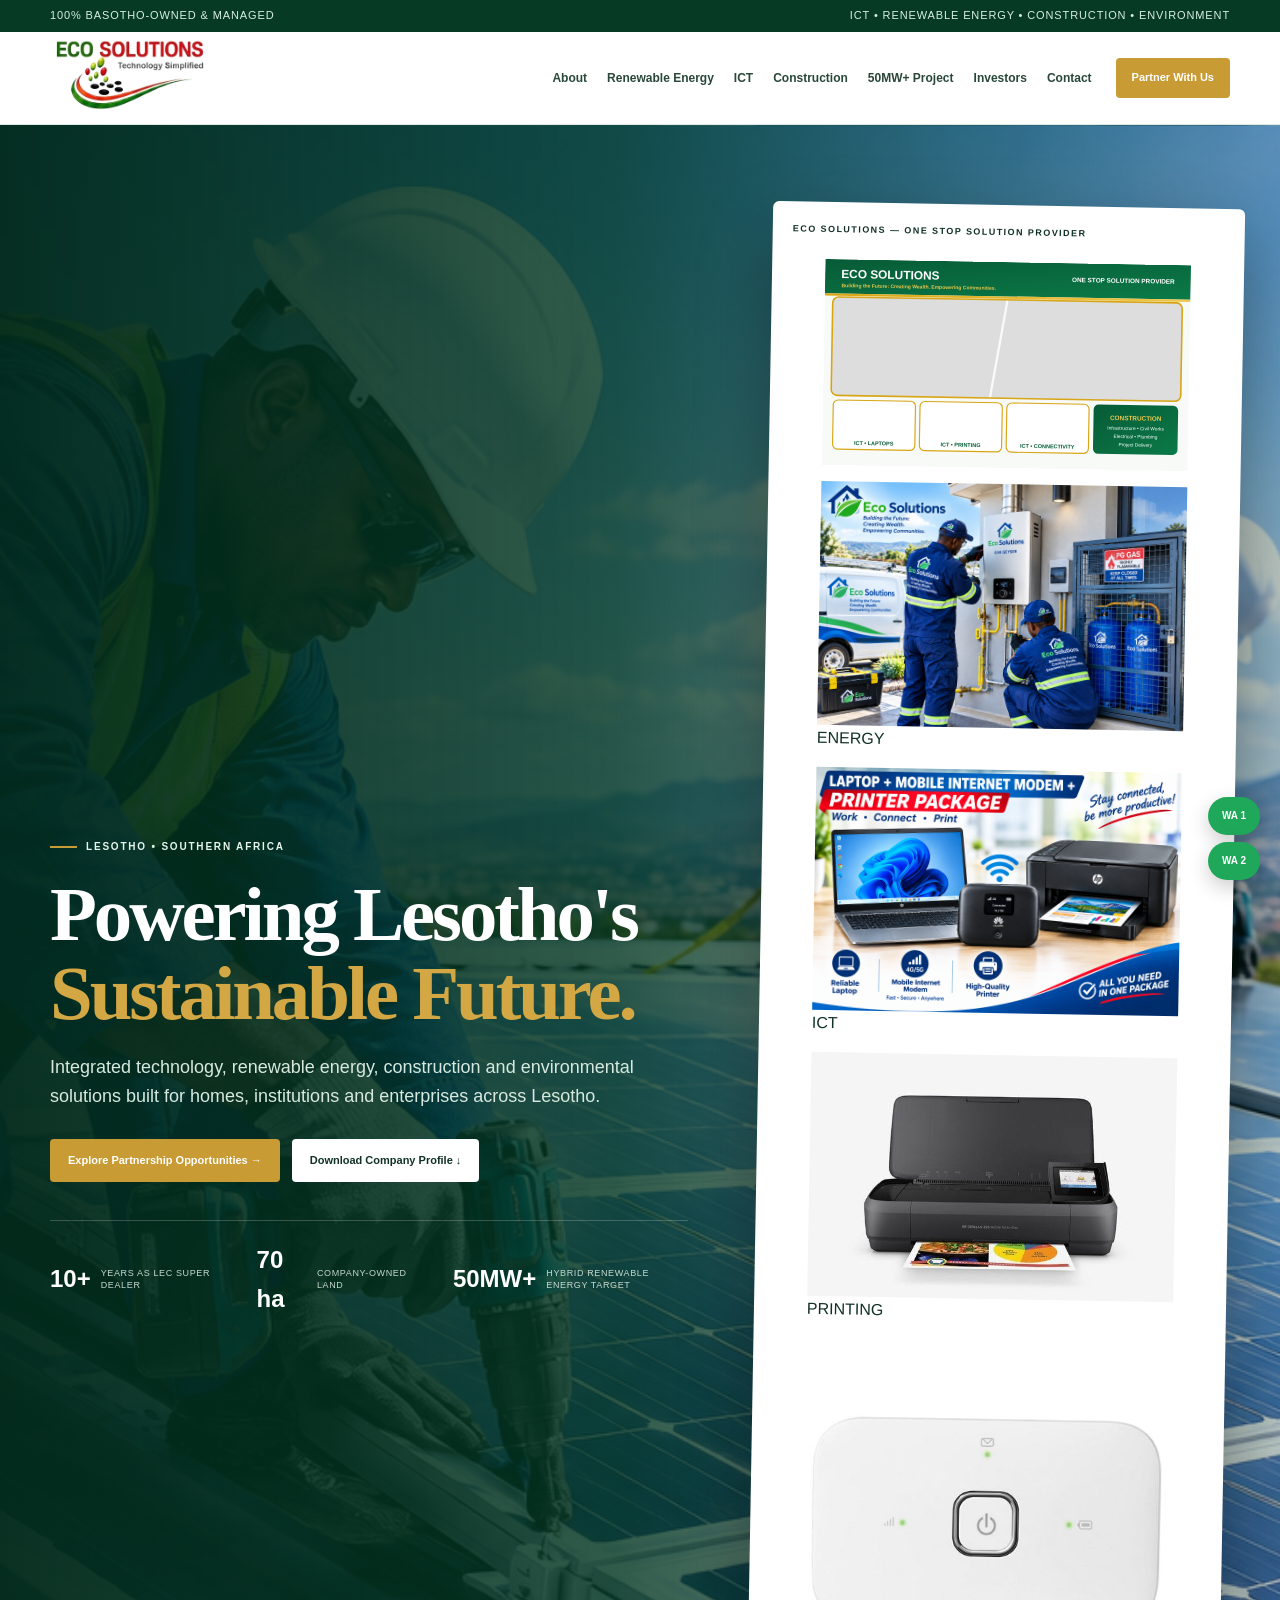
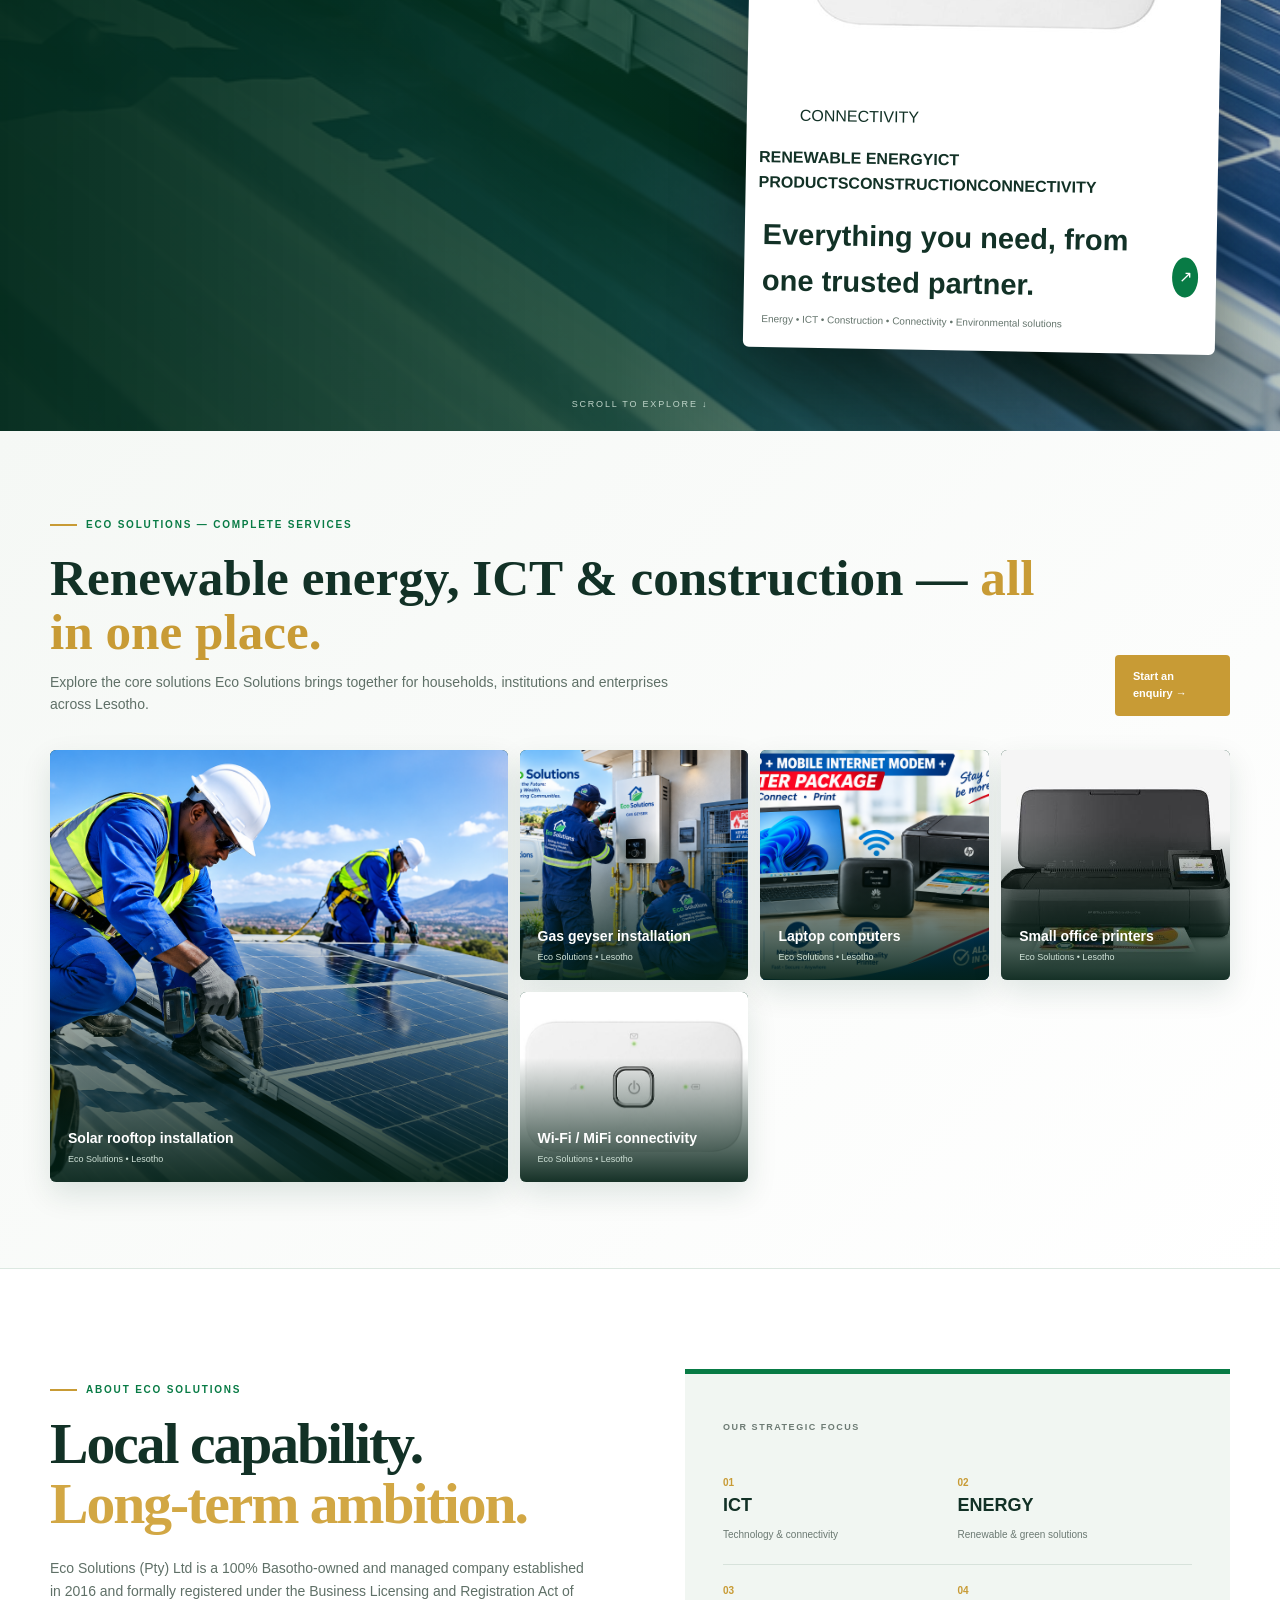
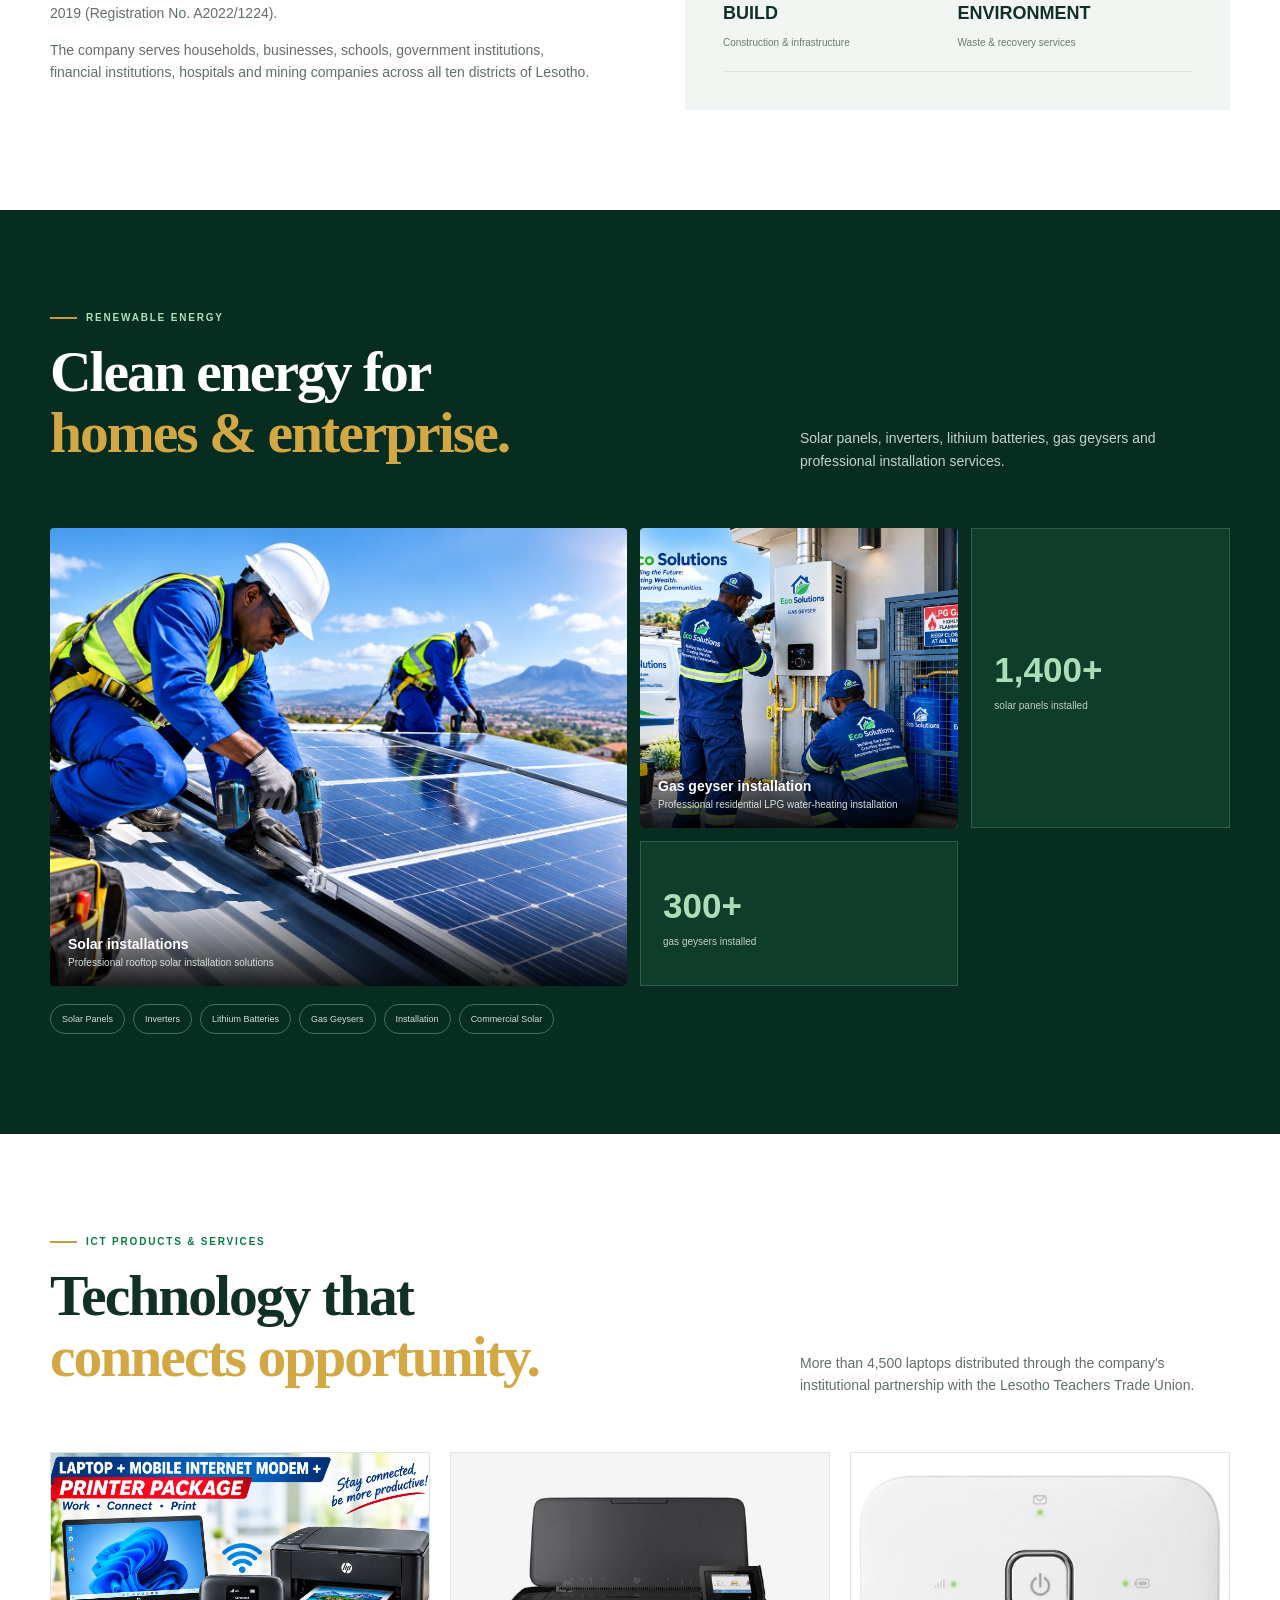
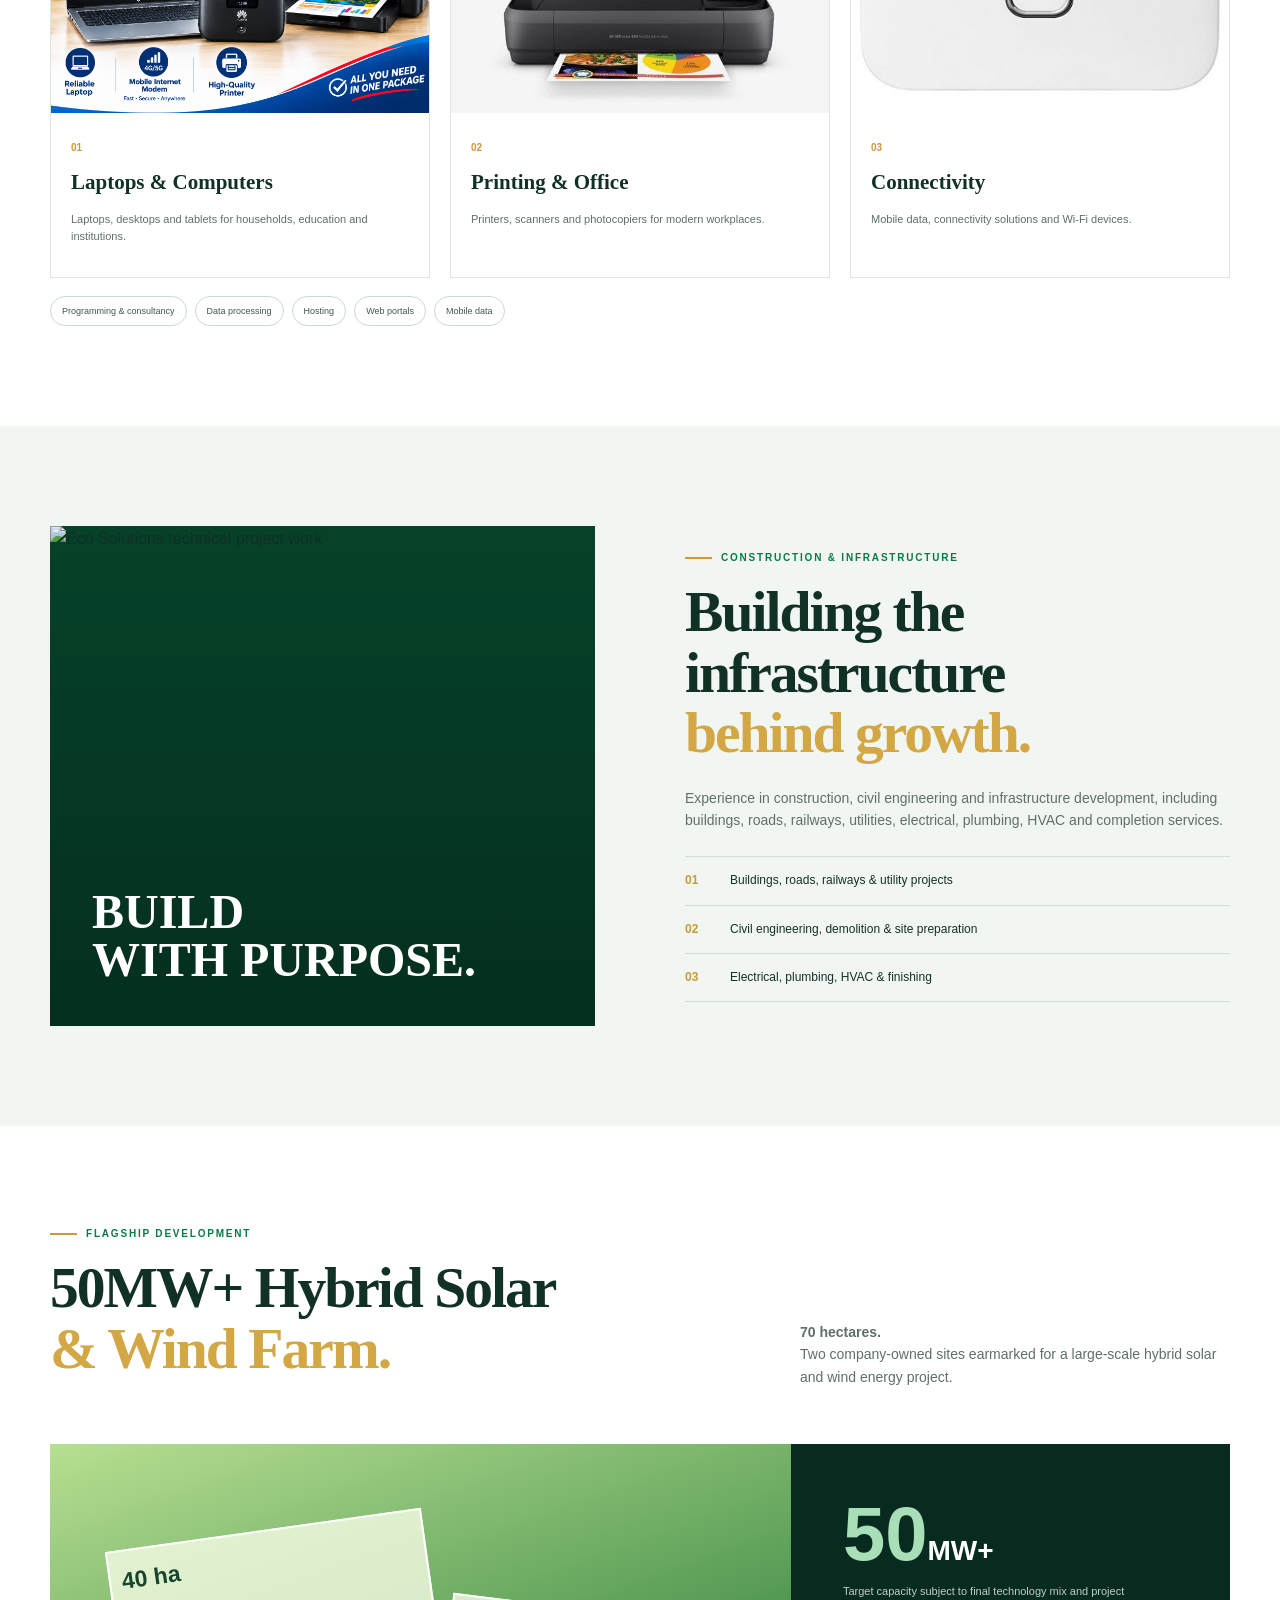
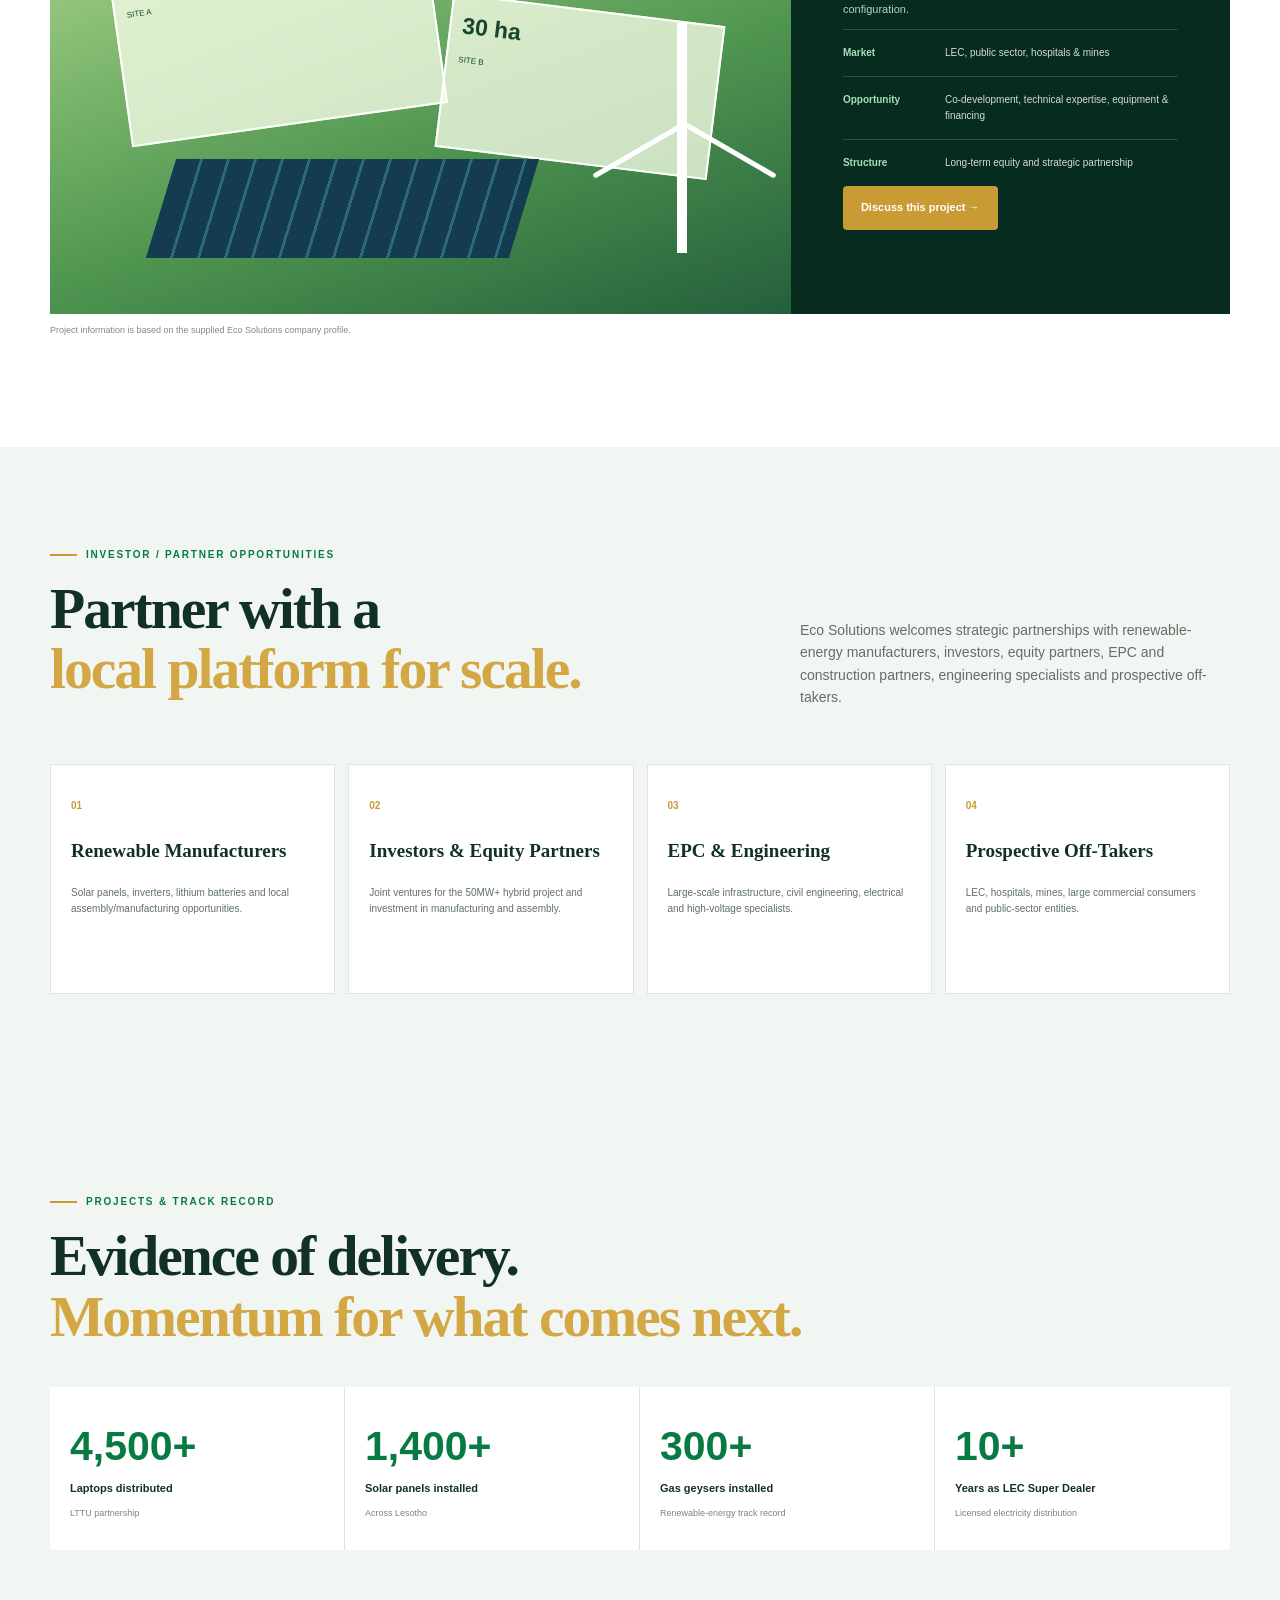
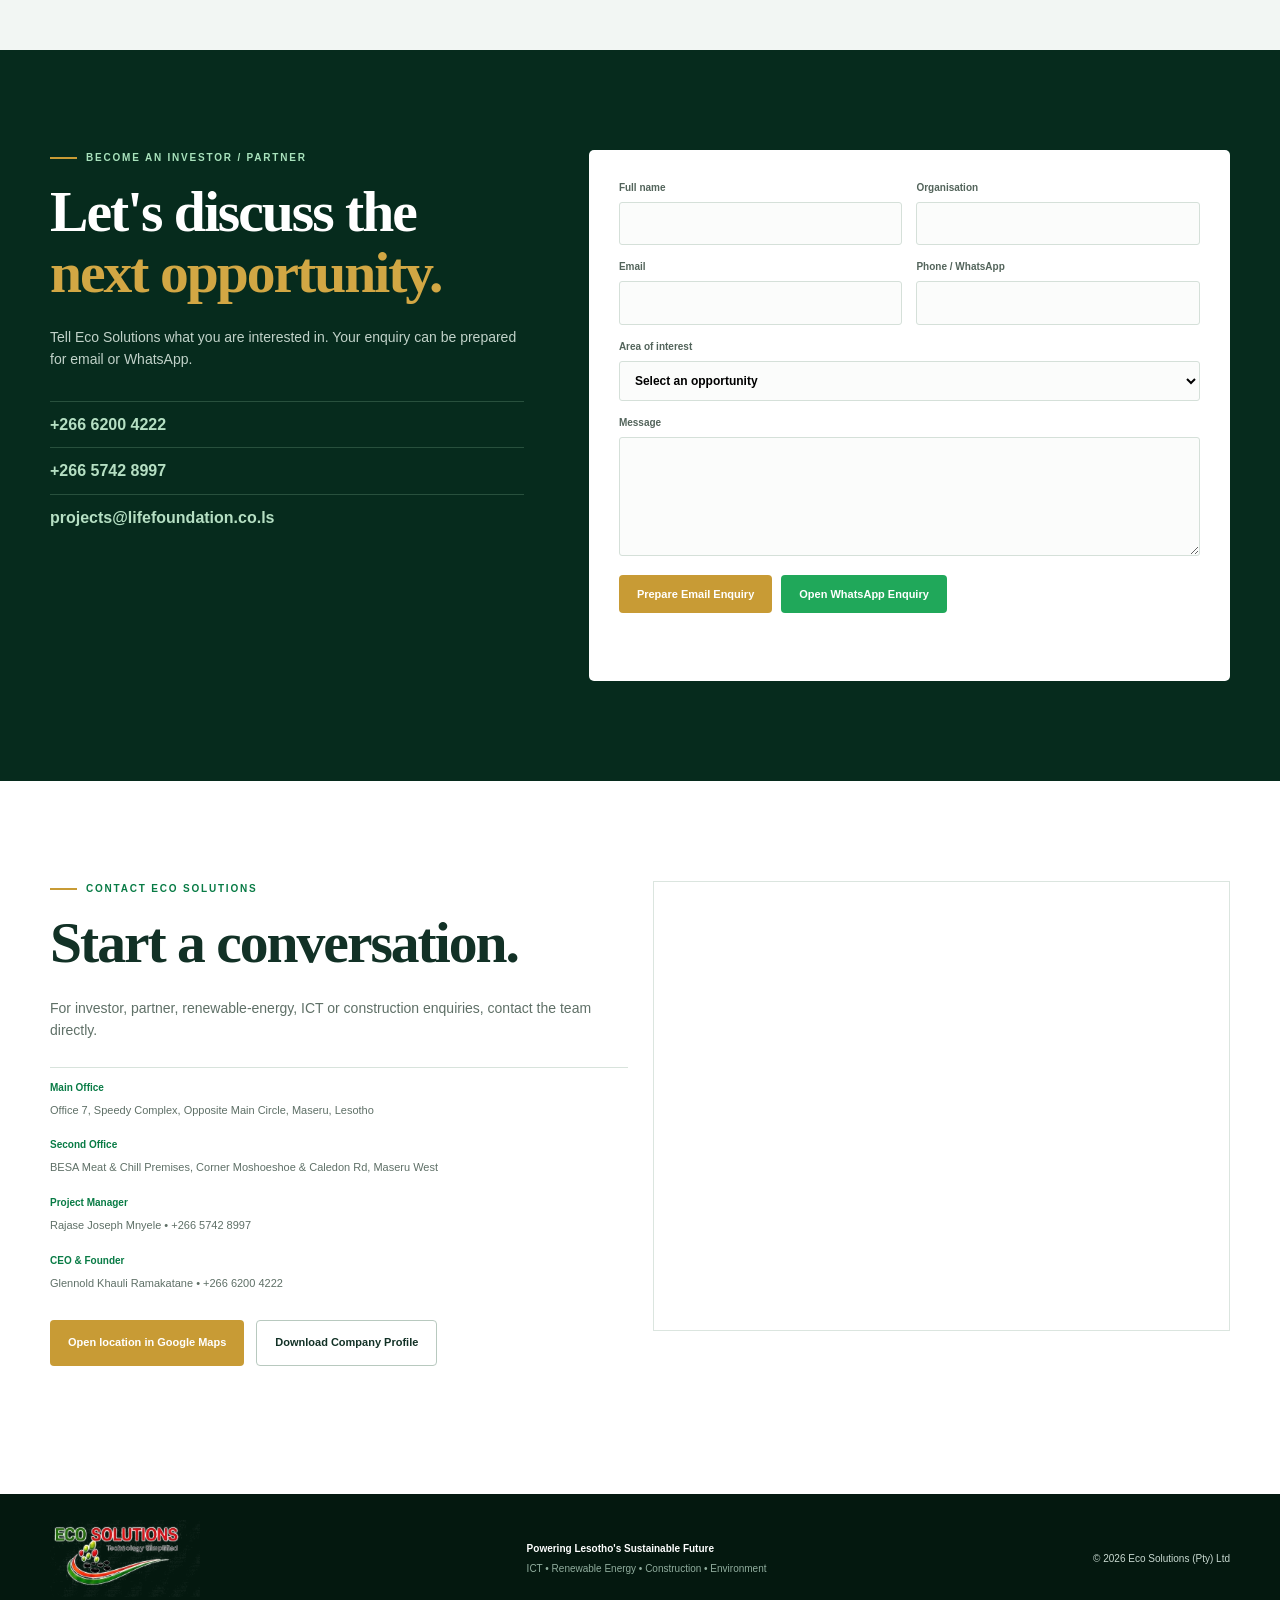
==== commit 0efd3f18: "Create homepage service collage using all uploaded service images" ====
--- a/index.html
+++ b/index.html
@@ -1 +1 @@
-<!doctype html><html lang="en"><head><meta charset="utf-8"><meta name="viewport" content="width=device-width,initial-scale=1"><meta name="description" content="Eco Solutions (Pty) Ltd — ICT, renewable energy, construction and environmental solutions in Lesotho."><meta name="theme-color" content="#075b36"><title>Eco Solutions (Pty) Ltd | Powering Lesotho's Sustainable Future</title><link rel="icon" href="eco-solutions-logo.png"><link rel="stylesheet" href="styles.css"></head><body><div class="topbar"><div class="container"><span>100% Basotho-owned & managed</span><span>ICT • Renewable Energy • Construction • Environment</span></div></div><header><div class="container nav-wrap"><a class="brand" href="#home"><img src="eco-solutions-logo.png" alt="Eco Solutions logo"></a><button class="menu" aria-label="Open menu">☰</button><nav><a href="#about">About</a><a href="#energy">Renewable Energy</a><a href="#ict">ICT</a><a href="#construction">Construction</a><a href="#project">50MW+ Project</a><a href="#partners">Investors</a><a href="#contact">Contact</a></nav><a class="nav-cta" href="#partner-form">Partner With Us</a></div></header><main><section id="home" class="hero"><div class="hero-bg"></div><div class="container hero-inner"><div class="hero-copy"><div class="eyebrow light"><i></i> LESOTHO • SOUTHERN AFRICA</div><h1>Powering Lesotho's <em>Sustainable Future.</em></h1><p>Integrated technology, renewable energy, construction and environmental solutions built for homes, institutions and enterprises across Lesotho.</p><div class="actions"><a class="btn gold" href="#partners">Explore Partnership Opportunities →</a><a class="btn white" href="Eco_Solutions_Company_Profile.pdf" download>Download Company Profile ↓</a></div><div class="trust"><div><b>10+</b><span>Years as LEC<br>Super Dealer</span></div><div><b>70 ha</b><span>Company-owned<br>land</span></div><div><b>50MW+</b><span>Hybrid renewable<br>energy target</span></div></div></div><div class="hero-card"><div class="card-label">ECO SOLUTIONS — RENEWABLE ENERGY</div><img src="solar-rooftop.jpg" alt="Eco Solutions solar installation" fetchpriority="high"><div class="hero-card-bottom"><div><b>Solar energy</b><span>Clean power solutions for homes and enterprise</span></div><a href="#energy">↗</a></div></div><div class="scroll">SCROLL TO EXPLORE ↓</div></section><section id="about" class="section"><div class="container split"><div><div class="eyebrow"><i></i> ABOUT ECO SOLUTIONS</div><h2>Local capability.<br><em>Long-term ambition.</em></h2><p>Eco Solutions (Pty) Ltd is a 100% Basotho-owned and managed company established in 2016 and formally registered under the Business Licensing and Registration Act of 2019 (Registration No. A2022/1224).</p><p>The company serves households, businesses, schools, government institutions, financial institutions, hospitals and mining companies across all ten districts of Lesotho.</p></div><div class="about-card"><span>OUR STRATEGIC FOCUS</span><div class="focus-grid"><div><b>01</b><strong>ICT</strong><small>Technology & connectivity</small></div><div><b>02</b><strong>ENERGY</strong><small>Renewable & green solutions</small></div><div><b>03</b><strong>BUILD</strong><small>Construction & infrastructure</small></div><div><b>04</b><strong>ENVIRONMENT</strong><small>Waste & recovery services</small></div></div></div></div></section><section id="energy" class="section dark"><div class="container"><div class="section-head"><div><div class="eyebrow mint"><i></i> RENEWABLE ENERGY</div><h2>Clean energy for<br><em>homes & enterprise.</em></h2></div><p>Solar panels, inverters, lithium batteries, gas geysers and professional installation services.</p></div><div class="gallery"><figure class="large"><img src="solar-rooftop.jpg" alt="Eco Solutions workers installing solar panels on a rooftop" loading="lazy"><figcaption><b>Solar installations</b><span>Professional rooftop solar installation solutions</span></figcaption></figure><figure><img src="gas gas.png" alt="Eco Solutions gas geyser installation" loading="lazy"><figcaption><b>Gas geyser installation</b><span>Professional residential LPG water-heating installation</span></figcaption></figure><div class="stat"><b>1,400+</b><span>solar panels installed</span></div><div class="stat"><b>300+</b><span>gas geysers installed</span></div></div><div class="pills"><span>Solar Panels</span><span>Inverters</span><span>Lithium Batteries</span><span>Gas Geysers</span><span>Installation</span><span>Commercial Solar</span></div></div></section><section id="ict" class="section"><div class="container"><div class="section-head"><div><div class="eyebrow"><i></i> ICT PRODUCTS & SERVICES</div><h2>Technology that<br><em>connects opportunity.</em></h2></div><p>More than 4,500 laptops distributed through the company's institutional partnership with the Lesotho Teachers Trade Union.</p></div><div class="products"><article><img src="laptop package.png" alt="Laptop package supplied by Eco Solutions" loading="lazy"><div><b>01</b><h3>Laptops & Computers</h3><p>Laptops, desktops and tablets for households, education and institutions.</p></div></article><article><img src="printer.jpeg" alt="Small office printer supplied by Eco Solutions" loading="lazy"><div><b>02</b><h3>Printing & Office</h3><p>Printers, scanners and photocopiers for modern workplaces.</p></div></article><article><img src="mobile wifi modem.jpg" alt="Mobile Wi-Fi modem supplied by Eco Solutions" loading="lazy"><div><b>03</b><h3>Connectivity</h3><p>Mobile data, connectivity solutions and Wi-Fi devices.</p></div></article></div><div class="service-band"><span>Programming & consultancy</span><span>Data processing</span><span>Hosting</span><span>Web portals</span><span>Mobile data</span></div></div></section><section id="construction" class="section construction"><div class="container split"><div class="construction-art"><img src="solar-rooftop.jpg" alt="Eco Solutions technical project work" loading="lazy"><strong>BUILD<br>WITH PURPOSE.</strong></div><div><div class="eyebrow"><i></i> CONSTRUCTION & INFRASTRUCTURE</div><h2>Building the infrastructure<br><em>behind growth.</em></h2><p>Experience in construction, civil engineering and infrastructure development, including buildings, roads, railways, utilities, electrical, plumbing, HVAC and completion services.</p><div class="list"><div><b>01</b><span>Buildings, roads, railways & utility projects</span></div><div><b>02</b><span>Civil engineering, demolition & site preparation</span></div><div><b>03</b><span>Electrical, plumbing, HVAC & finishing</span></div></div></div></div></section><section id="project" class="section"><div class="container"><div class="section-head"><div><div class="eyebrow"><i></i> FLAGSHIP DEVELOPMENT</div><h2>50MW+ Hybrid Solar<br><em>& Wind Farm.</em></h2></div><p><strong>70 hectares.</strong><br>Two company-owned sites earmarked for a large-scale hybrid solar and wind energy project.</p></div><div class="project"><div class="project-visual"><div class="site site-a"><b>40 ha</b><small>Site A</small></div><div class="site site-b"><b>30 ha</b><small>Site B</small></div><div class="solar-field"></div><div class="wind"></div></div><div class="project-info"><b class="mw">50<span>MW+</span></b><p>Target capacity subject to final technology mix and project configuration.</p><div class="detail"><b>Market</b><span>LEC, public sector, hospitals & mines</span></div><div class="detail"><b>Opportunity</b><span>Co-development, technical expertise, equipment & financing</span></div><div class="detail"><b>Structure</b><span>Long-term equity and strategic partnership</span></div><a class="btn gold" href="#partner-form">Discuss this project →</a></div></div><p class="note">Project information is based on the supplied Eco Solutions company profile.</p></div></section><section id="partners" class="section pale"><div class="container"><div class="section-head"><div><div class="eyebrow"><i></i> INVESTOR / PARTNER OPPORTUNITIES</div><h2>Partner with a<br><em>local platform for scale.</em></h2></div><p>Eco Solutions welcomes strategic partnerships with renewable-energy manufacturers, investors, equity partners, EPC and construction partners, engineering specialists and prospective off-takers.</p></div><div class="opportunities"><article><b>01</b><h3>Renewable Manufacturers</h3><p>Solar panels, inverters, lithium batteries and local assembly/manufacturing opportunities.</p></article><article><b>02</b><h3>Investors & Equity Partners</h3><p>Joint ventures for the 50MW+ hybrid project and investment in manufacturing and assembly.</p></article><article><b>03</b><h3>EPC & Engineering</h3><p>Large-scale infrastructure, civil engineering, electrical and high-voltage specialists.</p></article><article><b>04</b><h3>Prospective Off-Takers</h3><p>LEC, hospitals, mines, large commercial consumers and public-sector entities.</p></article></div></div></section><section class="section track"><div class="container"><div class="eyebrow"><i></i> PROJECTS & TRACK RECORD</div><h2>Evidence of delivery.<br><em>Momentum for what comes next.</em></h2><div class="metrics"><div><b>4,500+</b><span>Laptops distributed</span><small>LTTU partnership</small></div><div><b>1,400+</b><span>Solar panels installed</span><small>Across Lesotho</small></div><div><b>300+</b><span>Gas geysers installed</span><small>Renewable-energy track record</small></div><div><b>10+</b><span>Years as LEC Super Dealer</span><small>Licensed electricity distribution</small></div></div></div></section><section id="partner-form" class="section form-section"><div class="container form-layout"><div><div class="eyebrow mint"><i></i> BECOME AN INVESTOR / PARTNER</div><h2>Let's discuss the<br><em>next opportunity.</em></h2><p>Tell Eco Solutions what you are interested in. Your enquiry can be prepared for email or WhatsApp.</p><div class="form-contacts"><b>+266 6200 4222</b><b>+266 5742 8997</b><b>projects@lifefoundation.co.ls</b></div></div><form id="partner-form-el" class="partner-form"><div class="row"><label>Full name<input name="name" required></label><label>Organisation<input name="organisation"></label></div><div class="row"><label>Email<input type="email" name="email" required></label><label>Phone / WhatsApp<input name="phone" required></label></div><label>Area of interest<select name="interest" required><option value="">Select an opportunity</option><option>50MW+ Hybrid Solar & Wind Project</option><option>Renewable Energy</option><option>Manufacturing / Assembly</option><option>EPC / Construction</option><option>ICT Products & Services</option><option>Off-take / Commercial Partnership</option></select></label><label>Message<textarea name="message" rows="5" required></textarea></label><div class="form-actions"><button class="btn gold" type="submit">Prepare Email Enquiry</button><button class="btn wa" id="whatsapp-form" type="button">Open WhatsApp Enquiry</button></div><p id="form-status"></p></form></div></section><section id="contact" class="section contact"><div class="container contact-grid"><div><div class="eyebrow"><i></i> CONTACT ECO SOLUTIONS</div><h2>Start a conversation.</h2><p>For investor, partner, renewable-energy, ICT or construction enquiries, contact the team directly.</p><div class="contact-box"><b>Main Office</b><span>Office 7, Speedy Complex, Opposite Main Circle, Maseru, Lesotho</span><b>Second Office</b><span>BESA Meat & Chill Premises, Corner Moshoeshoe & Caledon Rd, Maseru West</span><b>Project Manager</b><span>Rajase Joseph Mnyele • +266 5742 8997</span><b>CEO & Founder</b><span>Glennold Khauli Ramakatane • +266 6200 4222</span></div><div class="actions"><a class="btn gold" target="_blank" href="https://www.google.com/maps/search/?api=1&query=Office%207%20Speedy%20Complex%20Maseru%20Lesotho">Open location in Google Maps</a><a class="btn outline" href="Eco_Solutions_Company_Profile.pdf" download>Download Company Profile</a></div></div><div class="map"><iframe title="Eco Solutions location map" src="https://www.google.com/maps?q=Speedy%20Complex%20Maseru%20Lesotho&output=embed" loading="lazy"></iframe></div></div></section></main><footer><div class="container footer"><img src="eco-solutions-logo.png" alt="Eco Solutions logo"><div><b>Powering Lesotho's Sustainable Future</b><span>ICT • Renewable Energy • Construction • Environment</span></div><span>© <span id="year"></span> Eco Solutions (Pty) Ltd</span></div></footer><div class="floating"><a target="_blank" href="https://wa.me/26662004222?text=Hello%20Eco%20Solutions%2C%20I%20would%20like%20to%20make%20an%20enquiry.">WA 1</a><a target="_blank" href="https://wa.me/26657428997?text=Hello%20Eco%20Solutions%2C%20I%20would%20like%20to%20make%20an%20enquiry.">WA 2</a></div><script src="script.js"></script></body></html>+<!doctype html><html lang="en"><head><meta charset="utf-8"><meta name="viewport" content="width=device-width,initial-scale=1"><meta name="description" content="Eco Solutions (Pty) Ltd — ICT, renewable energy, construction and environmental solutions in Lesotho."><meta name="theme-color" content="#075b36"><title>Eco Solutions (Pty) Ltd | Powering Lesotho's Sustainable Future</title><link rel="icon" href="eco-solutions-logo.png"><link rel="stylesheet" href="styles.css"></head><body><div class="topbar"><div class="container"><span>100% Basotho-owned & managed</span><span>ICT • Renewable Energy • Construction • Environment</span></div></div><header><div class="container nav-wrap"><a class="brand" href="#home"><img src="eco-solutions-logo.png" alt="Eco Solutions logo"></a><button class="menu" aria-label="Open menu">☰</button><nav><a href="#about">About</a><a href="#energy">Renewable Energy</a><a href="#ict">ICT</a><a href="#construction">Construction</a><a href="#project">50MW+ Project</a><a href="#partners">Investors</a><a href="#contact">Contact</a></nav><a class="nav-cta" href="#partner-form">Partner With Us</a></div></header><main><section id="home" class="hero"><div class="hero-bg"></div><div class="container hero-inner"><div class="hero-copy"><div class="eyebrow light"><i></i> LESOTHO • SOUTHERN AFRICA</div><h1>Powering Lesotho's <em>Sustainable Future.</em></h1><p>Integrated technology, renewable energy, construction and environmental solutions built for homes, institutions and enterprises across Lesotho.</p><div class="actions"><a class="btn gold" href="#partners">Explore Partnership Opportunities →</a><a class="btn white" href="Eco_Solutions_Company_Profile.pdf" download>Download Company Profile ↓</a></div><div class="trust"><div><b>10+</b><span>Years as LEC Super Dealer</span></div><div><b>70 ha</b><span>Company-owned land</span></div><div><b>50MW+</b><span>Hybrid renewable energy target</span></div></div></div><div class="hero-card"><div class="card-label">ECO SOLUTIONS — ONE STOP SOLUTION PROVIDER</div><div class="service-collage"><figure class="collage-solar"><img src="solar-rooftop.jpg" alt="Eco Solutions rooftop solar installation"></figure><figure><img src="gas gas.png" alt="Eco Solutions gas geyser solution"><span>ENERGY</span></figure><figure><img src="laptop package.png" alt="Eco Solutions laptop solution"><span>ICT</span></figure><figure><img src="printer.jpeg" alt="Eco Solutions printing solution"><span>PRINTING</span></figure><figure><img src="mobile wifi modem.jpg" alt="Eco Solutions mobile Wi-Fi solution"><span>CONNECTIVITY</span></figure></div><div class="collage-services"><b>RENEWABLE ENERGY</b><b>ICT PRODUCTS</b><b>CONSTRUCTION</b><b>CONNECTIVITY</b></div><div class="hero-card-bottom"><div><b>Everything you need, from one trusted partner.</b><span>Energy • ICT • Construction • Connectivity • Environmental solutions</span></div><a href="#energy">↗</a></div></div><div class="scroll">SCROLL TO EXPLORE ↓</div></section><section id="about" class="section"><div class="container split"><div><div class="eyebrow"><i></i> ABOUT ECO SOLUTIONS</div><h2>Local capability.<br><em>Long-term ambition.</em></h2><p>Eco Solutions (Pty) Ltd is a 100% Basotho-owned and managed company established in 2016 and formally registered under the Business Licensing and Registration Act of 2019 (Registration No. A2022/1224).</p><p>The company serves households, businesses, schools, government institutions, financial institutions, hospitals and mining companies across all ten districts of Lesotho.</p></div><div class="about-card"><span>OUR STRATEGIC FOCUS</span><div class="focus-grid"><div><b>01</b><strong>ICT</strong><small>Technology & connectivity</small></div><div><b>02</b><strong>ENERGY</strong><small>Renewable & green solutions</small></div><div><b>03</b><strong>BUILD</strong><small>Construction & infrastructure</small></div><div><b>04</b><strong>ENVIRONMENT</strong><small>Waste & recovery services</small></div></div></div></div></section><section id="energy" class="section dark"><div class="container"><div class="section-head"><div><div class="eyebrow mint"><i></i> RENEWABLE ENERGY</div><h2>Clean energy for<br><em>homes & enterprise.</em></h2></div><p>Solar panels, inverters, lithium batteries, gas geysers and professional installation services.</p></div><div class="gallery"><figure class="large"><img src="solar-rooftop.jpg" alt="Eco Solutions workers installing solar panels on a rooftop" loading="lazy"><figcaption><b>Solar installations</b><span>Professional rooftop solar installation solutions</span></figcaption></figure><figure><img src="gas gas.png" alt="Eco Solutions gas geyser installation" loading="lazy"><figcaption><b>Gas geyser installation</b><span>Professional residential LPG water-heating installation</span></figcaption></figure><div class="stat"><b>1,400+</b><span>solar panels installed</span></div><div class="stat"><b>300+</b><span>gas geysers installed</span></div></div><div class="pills"><span>Solar Panels</span><span>Inverters</span><span>Lithium Batteries</span><span>Gas Geysers</span><span>Installation</span><span>Commercial Solar</span></div></div></section><section id="ict" class="section"><div class="container"><div class="section-head"><div><div class="eyebrow"><i></i> ICT PRODUCTS & SERVICES</div><h2>Technology that<br><em>connects opportunity.</em></h2></div><p>More than 4,500 laptops distributed through the company's institutional partnership with the Lesotho Teachers Trade Union.</p></div><div class="products"><article><img src="laptop package.png" alt="Laptop package supplied by Eco Solutions" loading="lazy"><div><b>01</b><h3>Laptops & Computers</h3><p>Laptops, desktops and tablets for households, education and institutions.</p></div></article><article><img src="printer.jpeg" alt="Small office printer supplied by Eco Solutions" loading="lazy"><div><b>02</b><h3>Printing & Office</h3><p>Printers, scanners and photocopiers for modern workplaces.</p></div></article><article><img src="mobile wifi modem.jpg" alt="Mobile Wi-Fi modem supplied by Eco Solutions" loading="lazy"><div><b>03</b><h3>Connectivity</h3><p>Mobile data, connectivity solutions and Wi-Fi devices.</p></div></article></div><div class="service-band"><span>Programming & consultancy</span><span>Data processing</span><span>Hosting</span><span>Web portals</span><span>Mobile data</span></div></div></section><section id="construction" class="section construction"><div class="container split"><div class="construction-art"><img src="solar-rooftop.jpg" alt="Eco Solutions technical project work" loading="lazy"><strong>BUILD<br>WITH PURPOSE.</strong></div><div><div class="eyebrow"><i></i> CONSTRUCTION & INFRASTRUCTURE</div><h2>Building the infrastructure<br><em>behind growth.</em></h2><p>Experience in construction, civil engineering and infrastructure development, including buildings, roads, railways, utilities, electrical, plumbing, HVAC and completion services.</p><div class="list"><div><b>01</b><span>Buildings, roads, railways & utility projects</span></div><div><b>02</b><span>Civil engineering, demolition & site preparation</span></div><div><b>03</b><span>Electrical, plumbing, HVAC & finishing</span></div></div></div></div></section><section id="project" class="section"><div class="container"><div class="section-head"><div><div class="eyebrow"><i></i> FLAGSHIP DEVELOPMENT</div><h2>50MW+ Hybrid Solar<br><em>& Wind Farm.</em></h2></div><p><strong>70 hectares.</strong><br>Two company-owned sites earmarked for a large-scale hybrid solar and wind energy project.</p></div><div class="project"><div class="project-visual"><div class="site site-a"><b>40 ha</b><small>Site A</small></div><div class="site site-b"><b>30 ha</b><small>Site B</small></div><div class="solar-field"></div><div class="wind"></div></div><div class="project-info"><b class="mw">50<span>MW+</span></b><p>Target capacity subject to final technology mix and project configuration.</p><div class="detail"><b>Market</b><span>LEC, public sector, hospitals & mines</span></div><div class="detail"><b>Opportunity</b><span>Co-development, technical expertise, equipment & financing</span></div><div class="detail"><b>Structure</b><span>Long-term equity and strategic partnership</span></div><a class="btn gold" href="#partner-form">Discuss this project →</a></div></div><p class="note">Project information is based on the supplied Eco Solutions company profile.</p></div></section><section id="partners" class="section pale"><div class="container"><div class="section-head"><div><div class="eyebrow"><i></i> INVESTOR / PARTNER OPPORTUNITIES</div><h2>Partner with a<br><em>local platform for scale.</em></h2></div><p>Eco Solutions welcomes strategic partnerships with renewable-energy manufacturers, investors, equity partners, EPC and construction partners, engineering specialists and prospective off-takers.</p></div><div class="opportunities"><article><b>01</b><h3>Renewable Manufacturers</h3><p>Solar panels, inverters, lithium batteries and local assembly/manufacturing opportunities.</p></article><article><b>02</b><h3>Investors & Equity Partners</h3><p>Joint ventures for the 50MW+ hybrid project and investment in manufacturing and assembly.</p></article><article><b>03</b><h3>EPC & Engineering</h3><p>Large-scale infrastructure, civil engineering, electrical and high-voltage specialists.</p></article><article><b>04</b><h3>Prospective Off-Takers</h3><p>LEC, hospitals, mines, large commercial consumers and public-sector entities.</p></article></div></div></section><section class="section track"><div class="container"><div class="eyebrow"><i></i> PROJECTS & TRACK RECORD</div><h2>Evidence of delivery.<br><em>Momentum for what comes next.</em></h2><div class="metrics"><div><b>4,500+</b><span>Laptops distributed</span><small>LTTU partnership</small></div><div><b>1,400+</b><span>Solar panels installed</span><small>Across Lesotho</small></div><div><b>300+</b><span>Gas geysers installed</span><small>Renewable-energy track record</small></div><div><b>10+</b><span>Years as LEC Super Dealer</span><small>Licensed electricity distribution</small></div></div></div></section><section id="partner-form" class="section form-section"><div class="container form-layout"><div><div class="eyebrow mint"><i></i> BECOME AN INVESTOR / PARTNER</div><h2>Let's discuss the<br><em>next opportunity.</em></h2><p>Tell Eco Solutions what you are interested in. Your enquiry can be prepared for email or WhatsApp.</p><div class="form-contacts"><b>+266 6200 4222</b><b>+266 5742 8997</b><b>projects@lifefoundation.co.ls</b></div></div><form id="partner-form-el" class="partner-form"><div class="row"><label>Full name<input name="name" required></label><label>Organisation<input name="organisation"></label></div><div class="row"><label>Email<input type="email" name="email" required></label><label>Phone / WhatsApp<input name="phone" required></label></div><label>Area of interest<select name="interest" required><option value="">Select an opportunity</option><option>50MW+ Hybrid Solar & Wind Project</option><option>Renewable Energy</option><option>Manufacturing / Assembly</option><option>EPC / Construction</option><option>ICT Products & Services</option><option>Off-take / Commercial Partnership</option></select></label><label>Message<textarea name="message" rows="5" required></textarea></label><div class="form-actions"><button class="btn gold" type="submit">Prepare Email Enquiry</button><button class="btn wa" id="whatsapp-form" type="button">Open WhatsApp Enquiry</button></div><p id="form-status"></p></form></div></section><section id="contact" class="section contact"><div class="container contact-grid"><div><div class="eyebrow"><i></i> CONTACT ECO SOLUTIONS</div><h2>Start a conversation.</h2><p>For investor, partner, renewable-energy, ICT or construction enquiries, contact the team directly.</p><div class="contact-box"><b>Main Office</b><span>Office 7, Speedy Complex, Opposite Main Circle, Maseru, Lesotho</span><b>Second Office</b><span>BESA Meat & Chill Premises, Corner Moshoeshoe & Caledon Rd, Maseru West</span><b>Project Manager</b><span>Rajase Joseph Mnyele • +266 5742 8997</span><b>CEO & Founder</b><span>Glennold Khauli Ramakatane • +266 6200 4222</span></div><div class="actions"><a class="btn gold" target="_blank" href="https://www.google.com/maps/search/?api=1&query=Office%207%20Speedy%20Complex%20Maseru%20Lesotho">Open location in Google Maps</a><a class="btn outline" href="Eco_Solutions_Company_Profile.pdf" download>Download Company Profile</a></div></div><div class="map"><iframe title="Eco Solutions location map" src="https://www.google.com/maps?q=Speedy%20Complex%20Maseru%20Lesotho&output=embed" loading="lazy"></iframe></div></div></section></main><footer><div class="container footer"><img src="eco-solutions-logo.png" alt="Eco Solutions logo"><div><b>Powering Lesotho's Sustainable Future</b><span>ICT • Renewable Energy • Construction • Environment</span></div><span>© <span id="year"></span> Eco Solutions (Pty) Ltd</span></div></footer><div class="floating"><a target="_blank" href="https://wa.me/26662004222?text=Hello%20Eco%20Solutions%2C%20I%20would%20like%20to%20make%20an%20enquiry.">WA 1</a><a target="_blank" href="https://wa.me/26657428997?text=Hello%20Eco%20Solutions%2C%20I%20would%20like%20to%20make%20an%20enquiry.">WA 2</a></div><script src="script.js"></script></body></html>
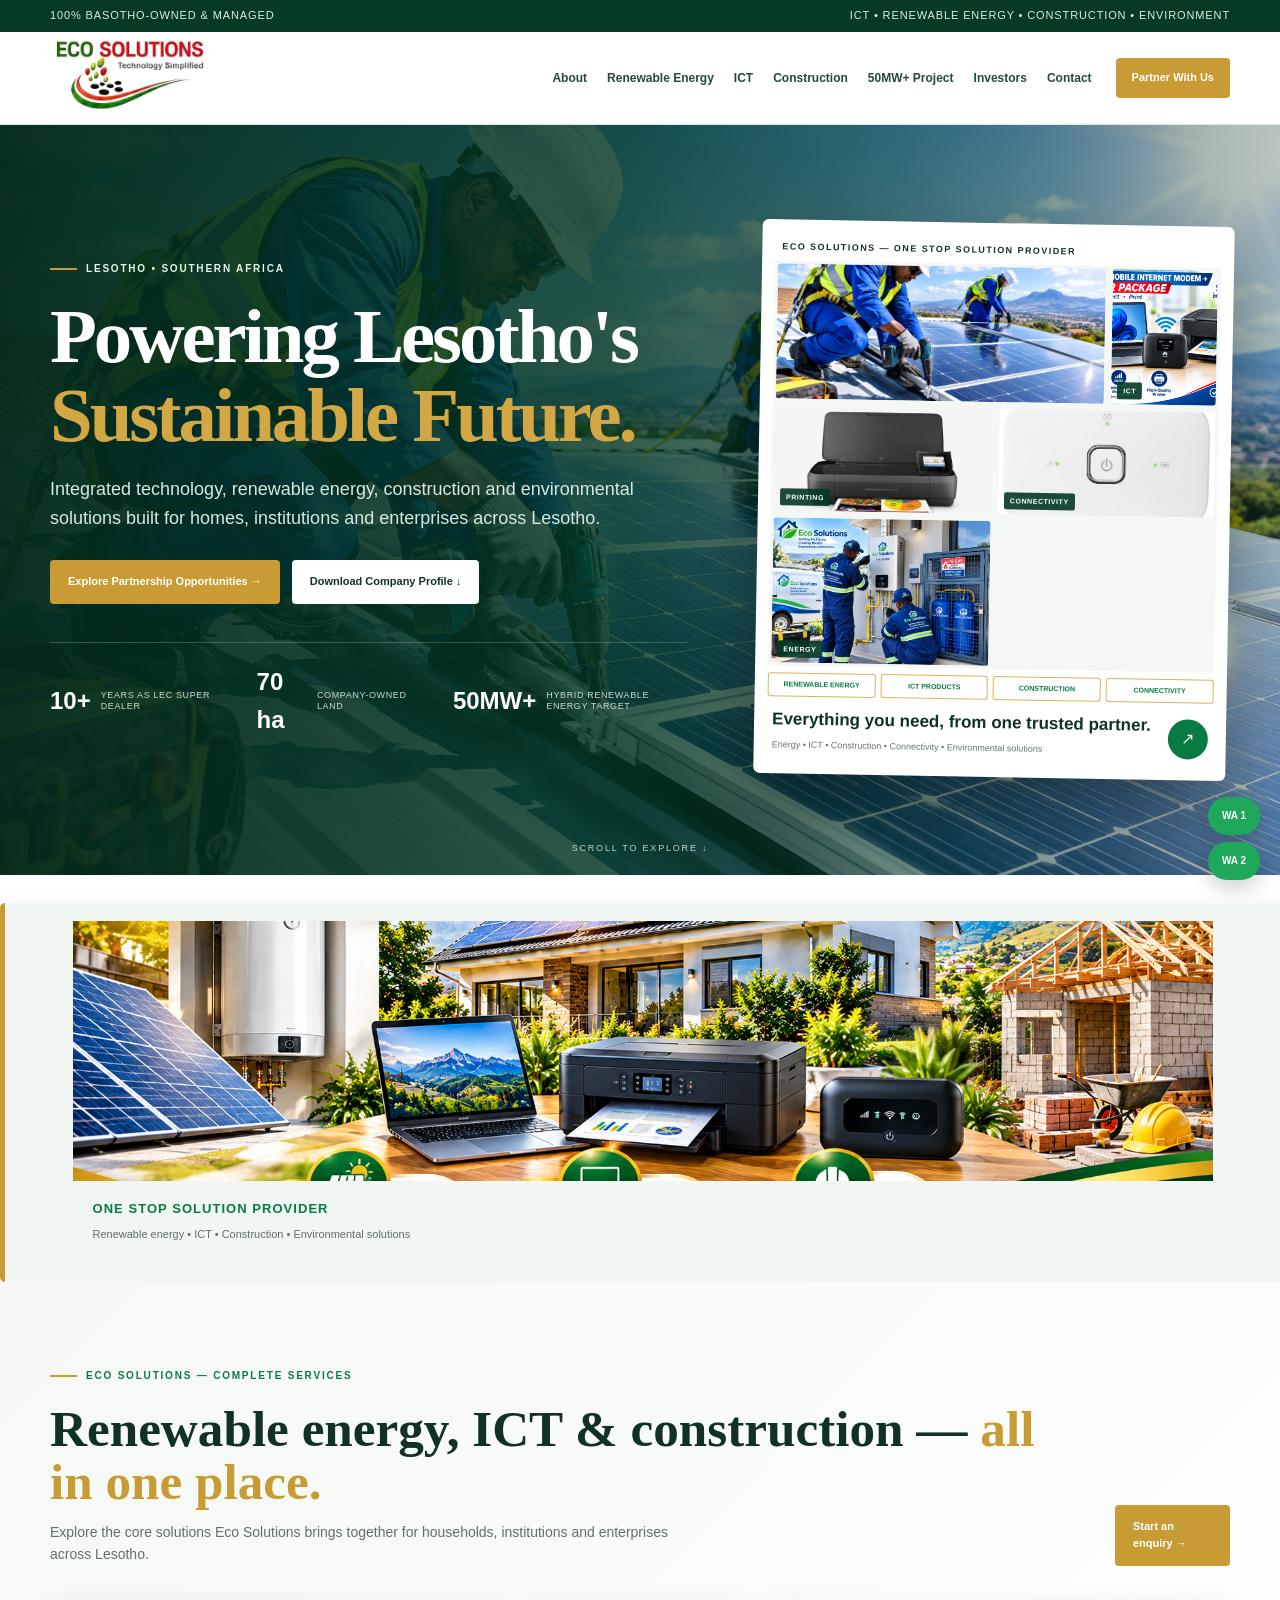
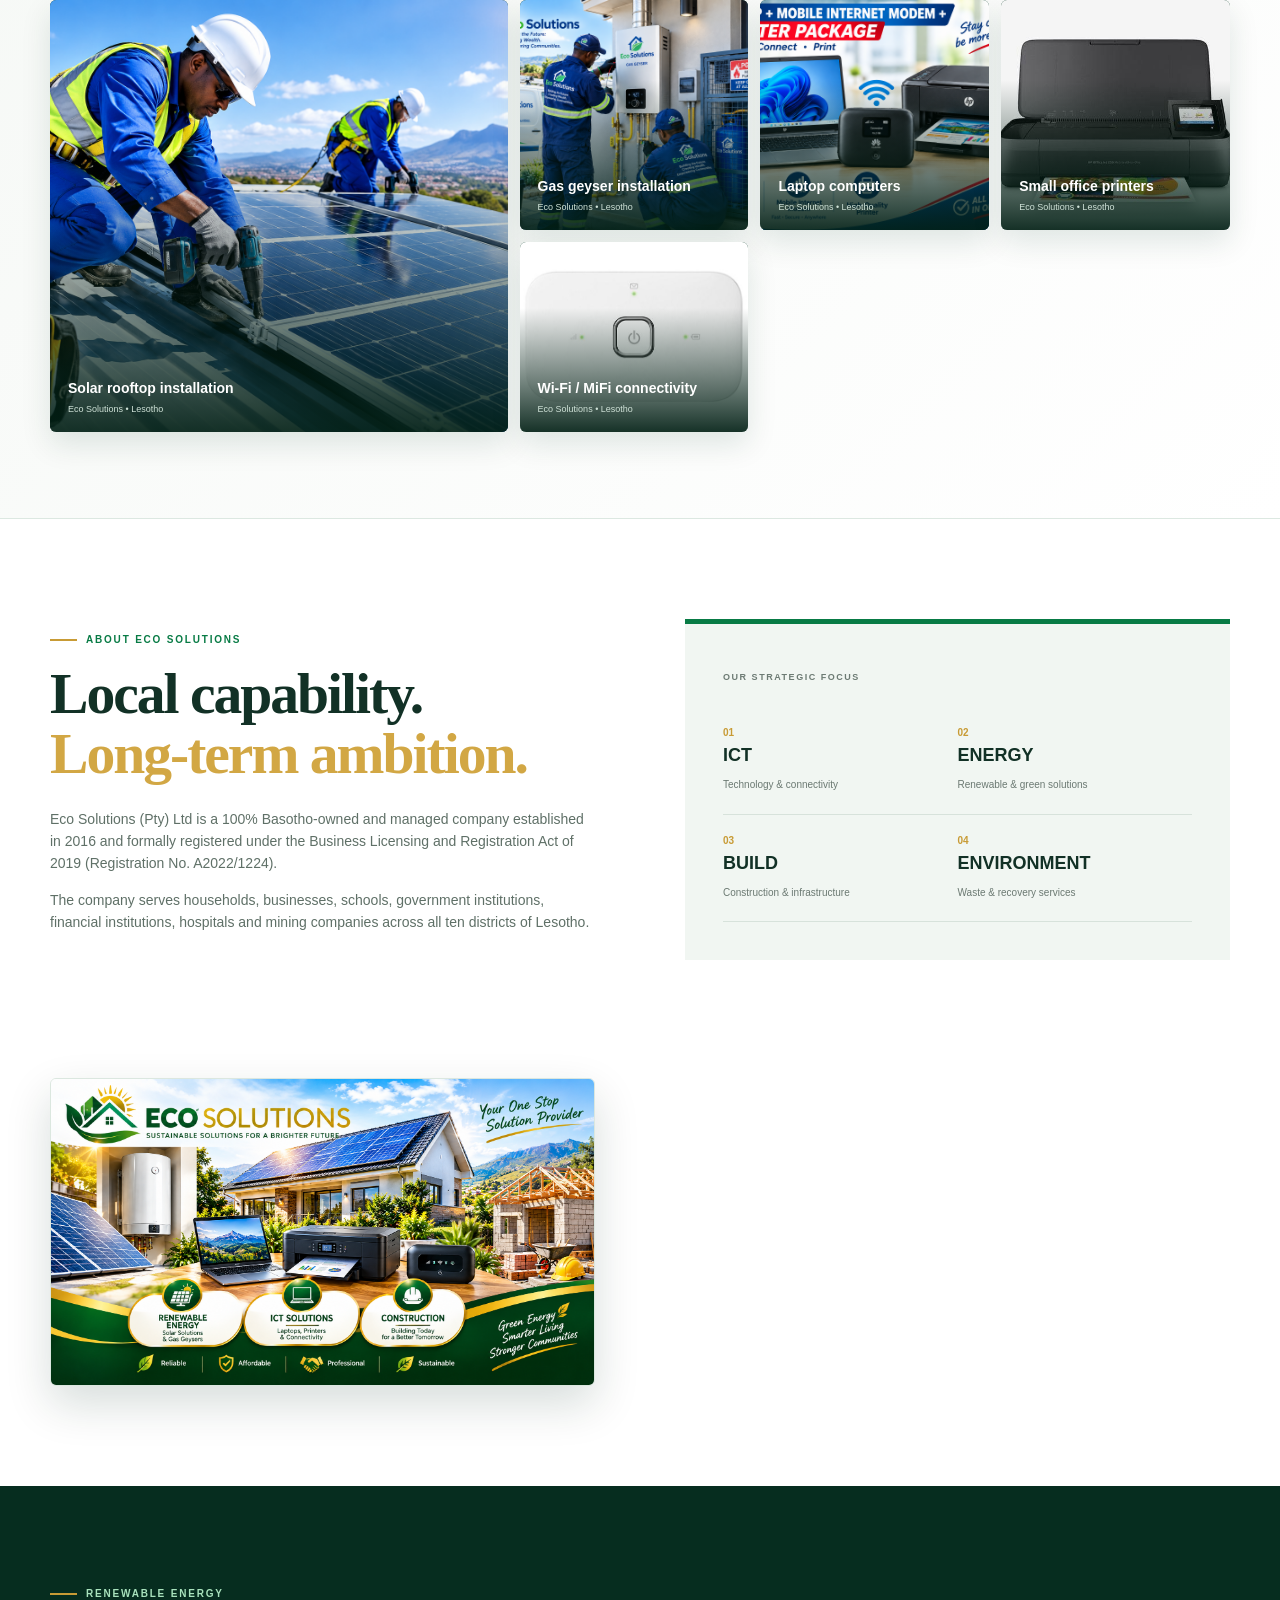
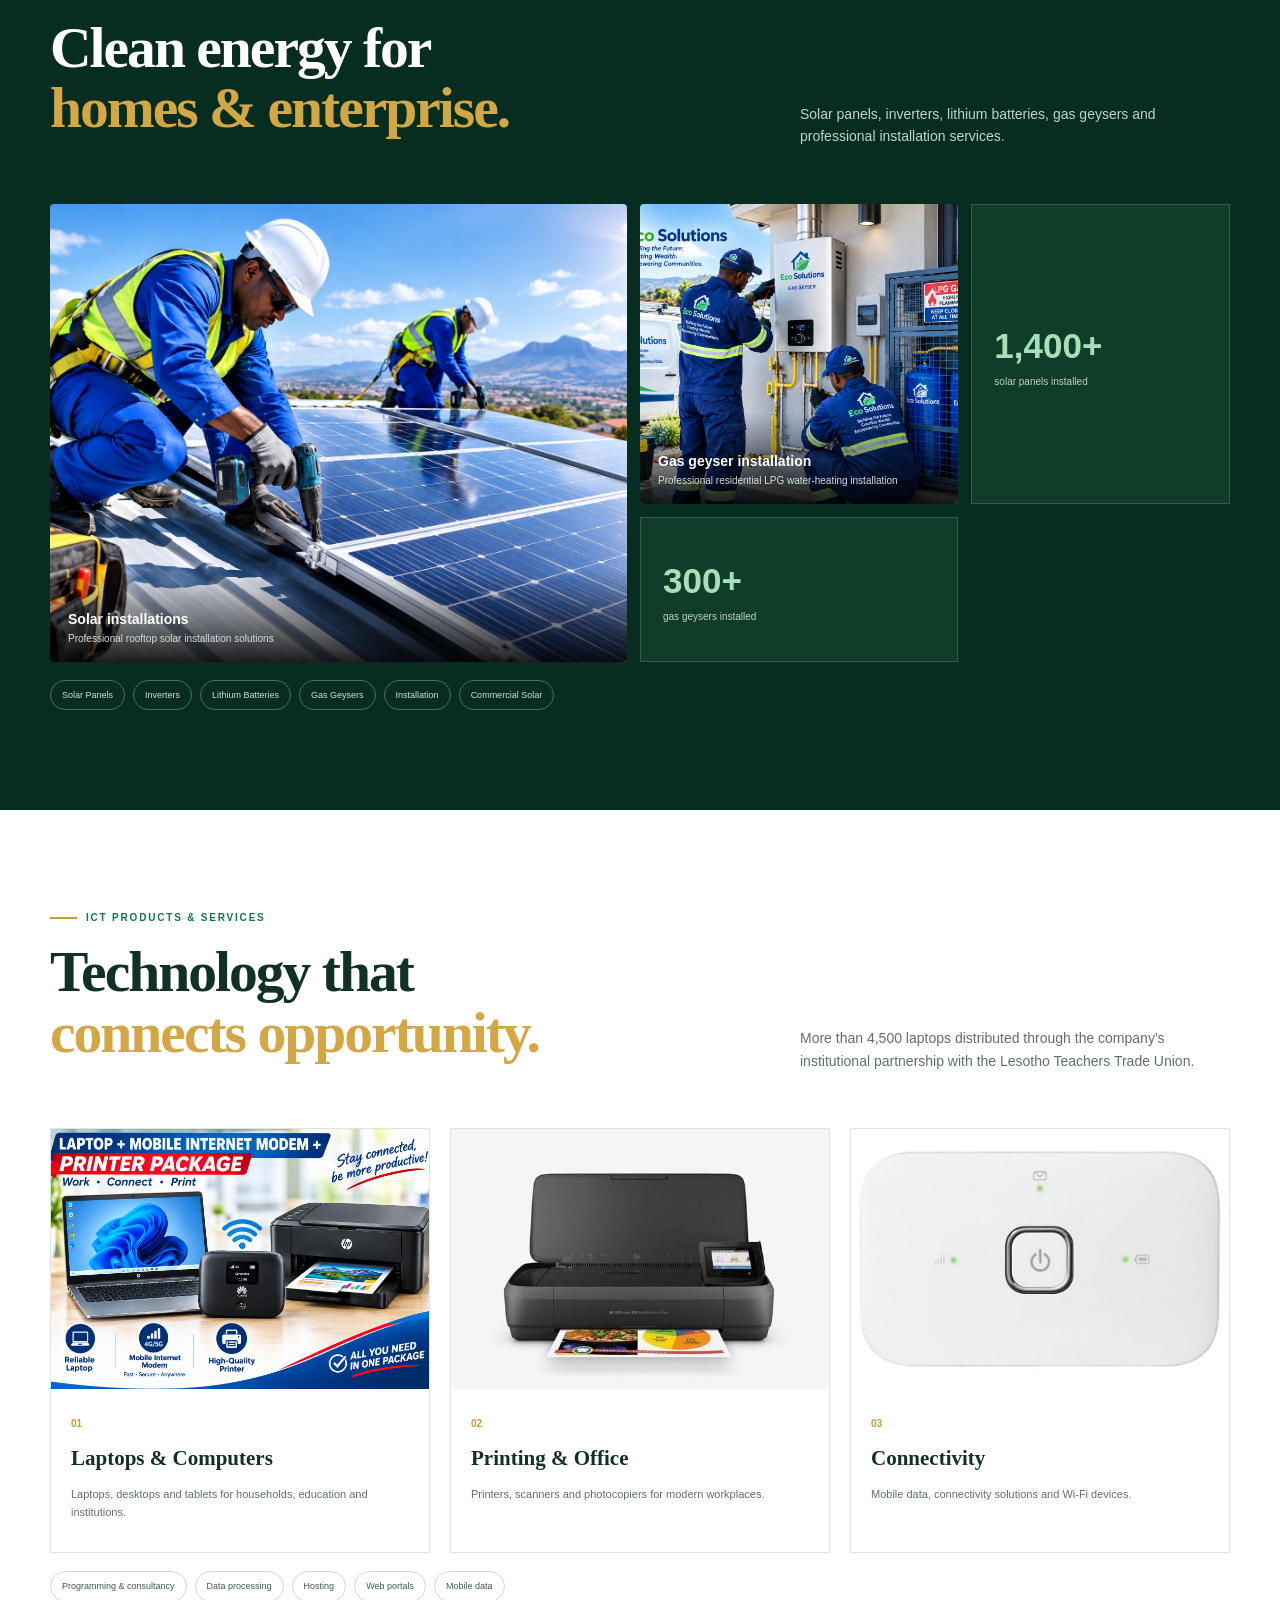
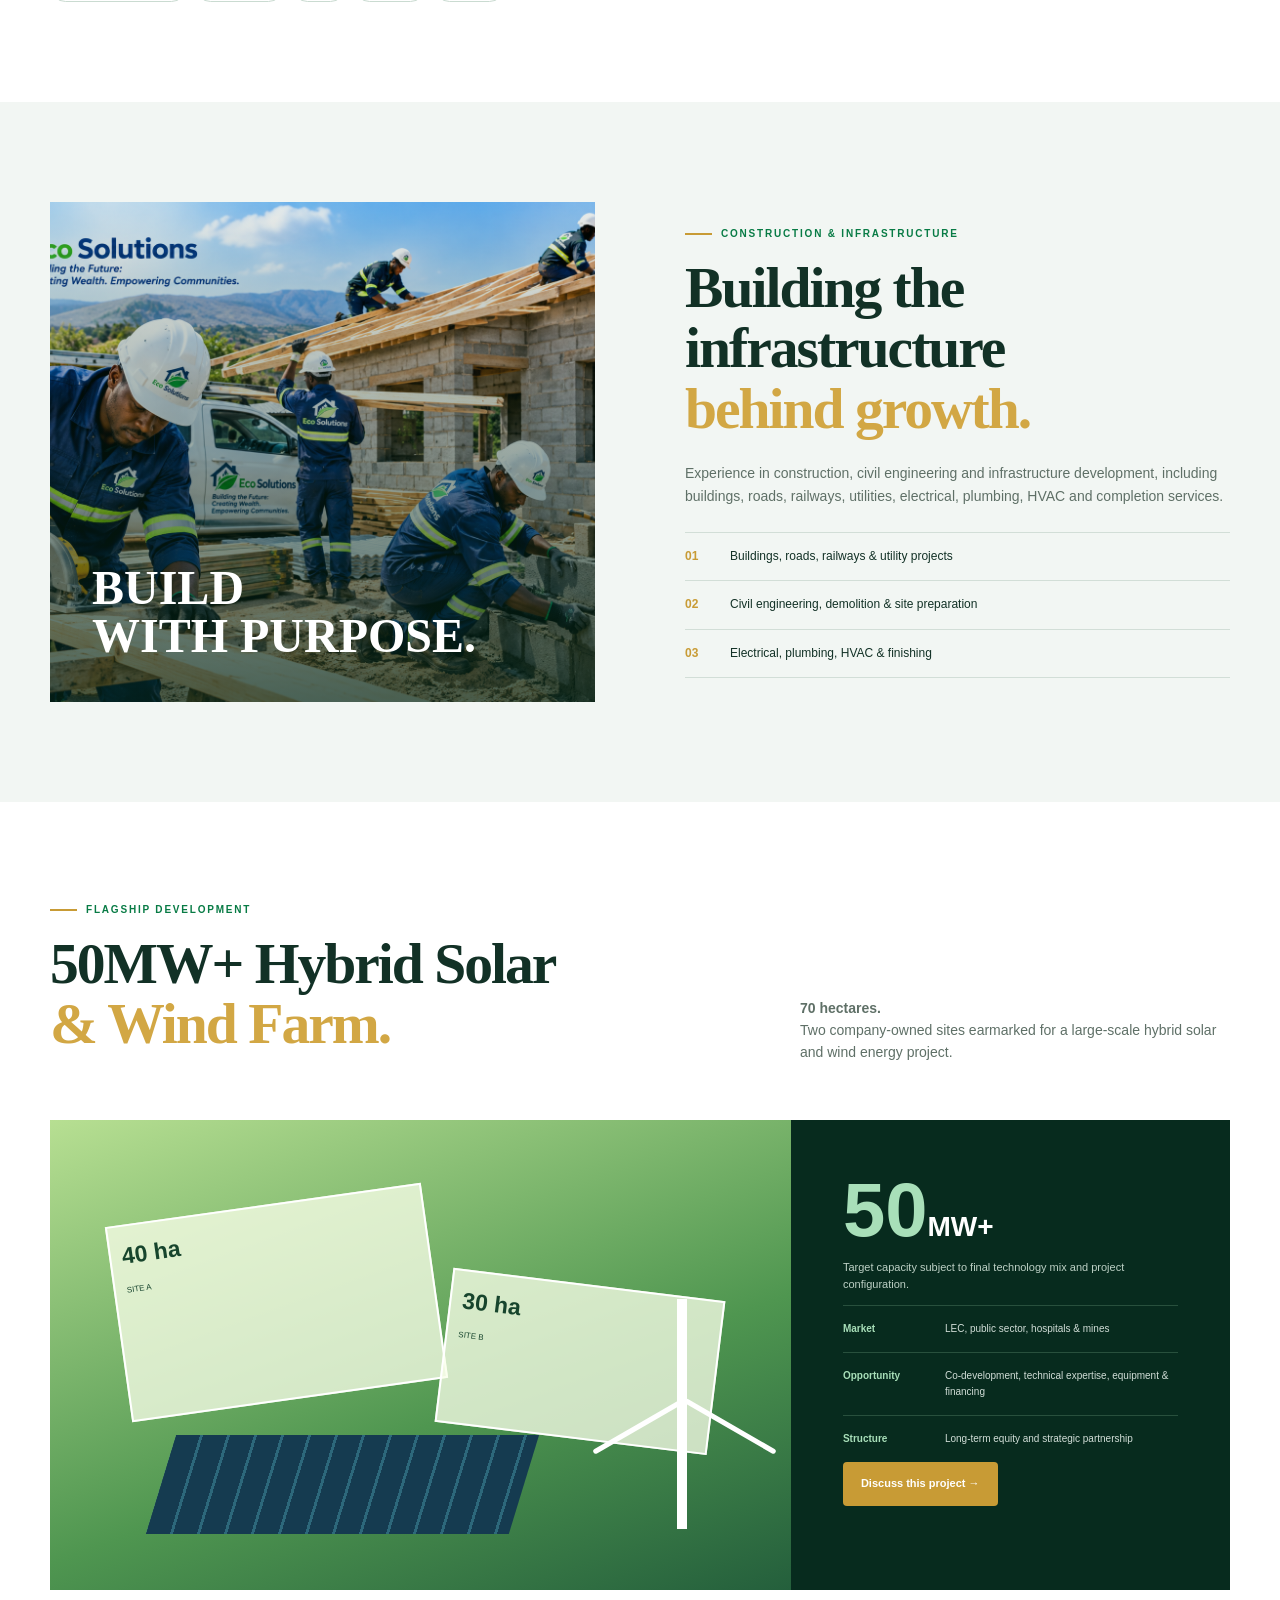
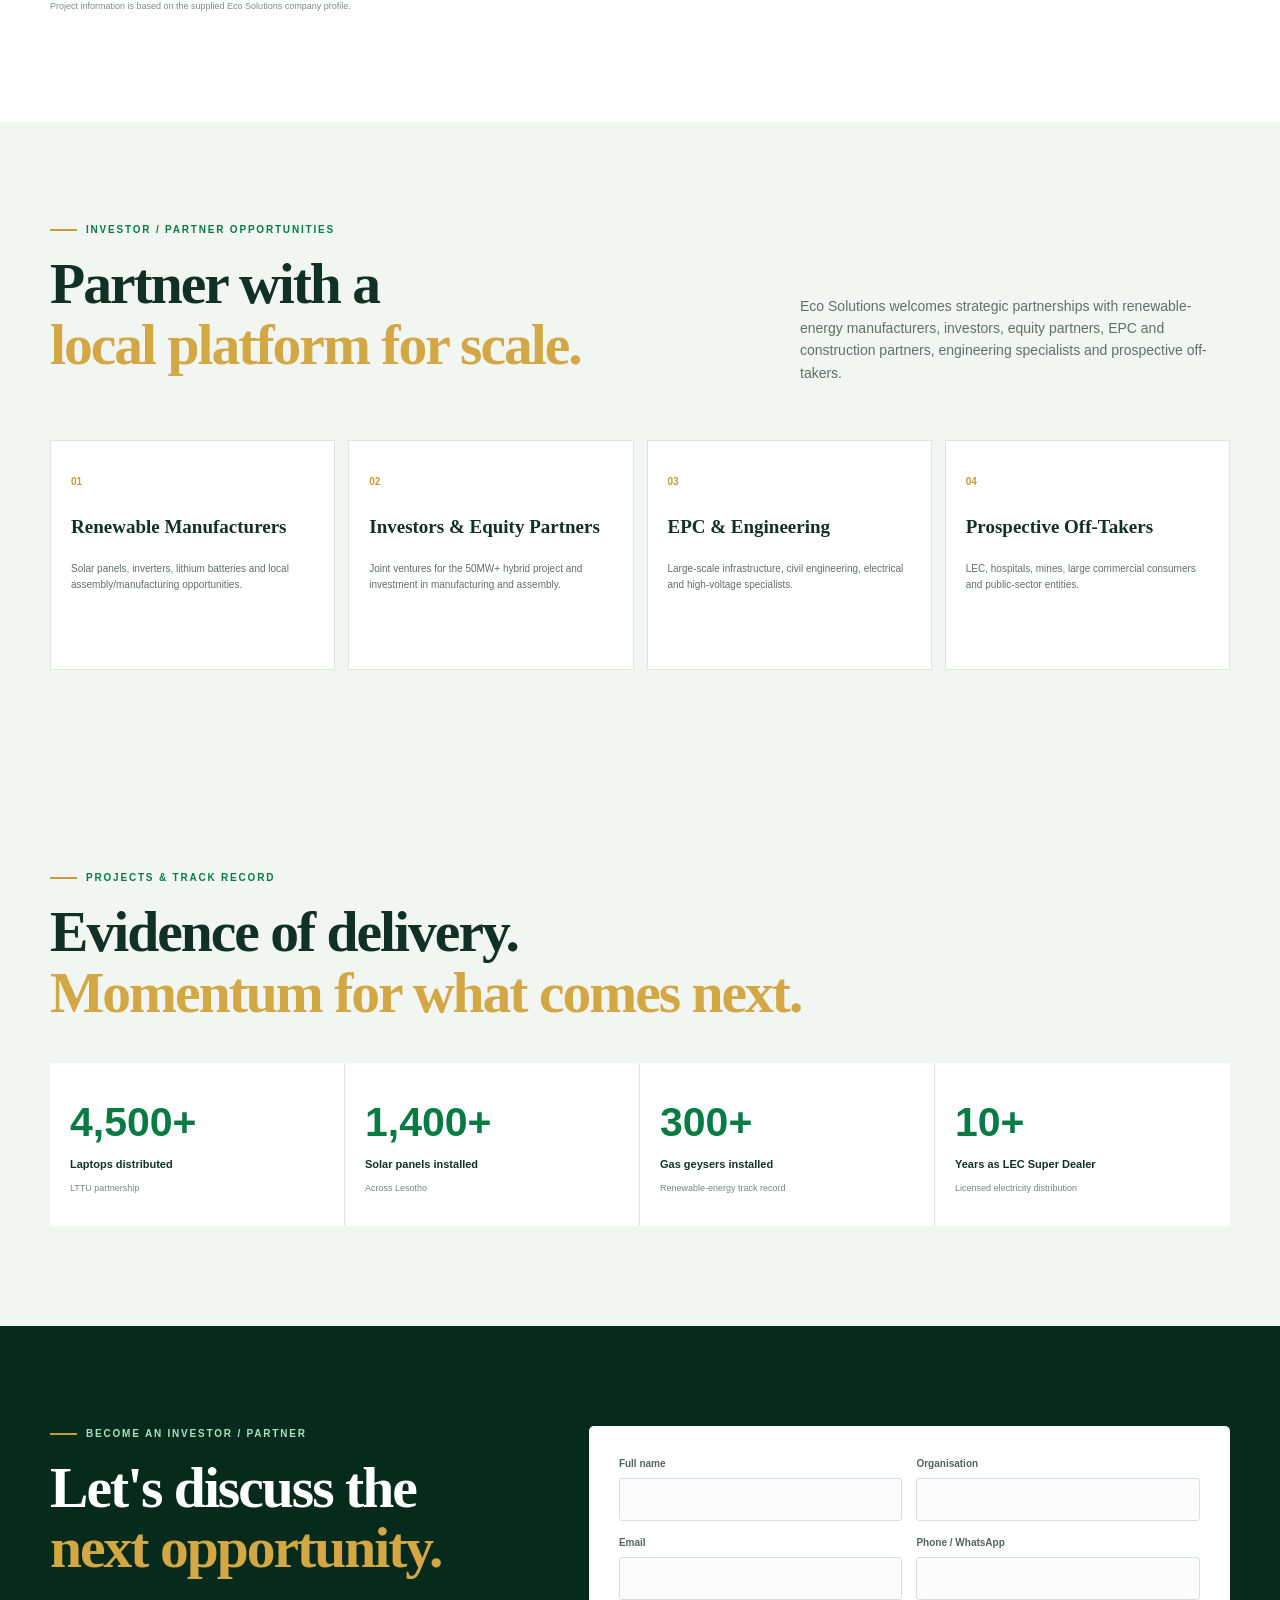
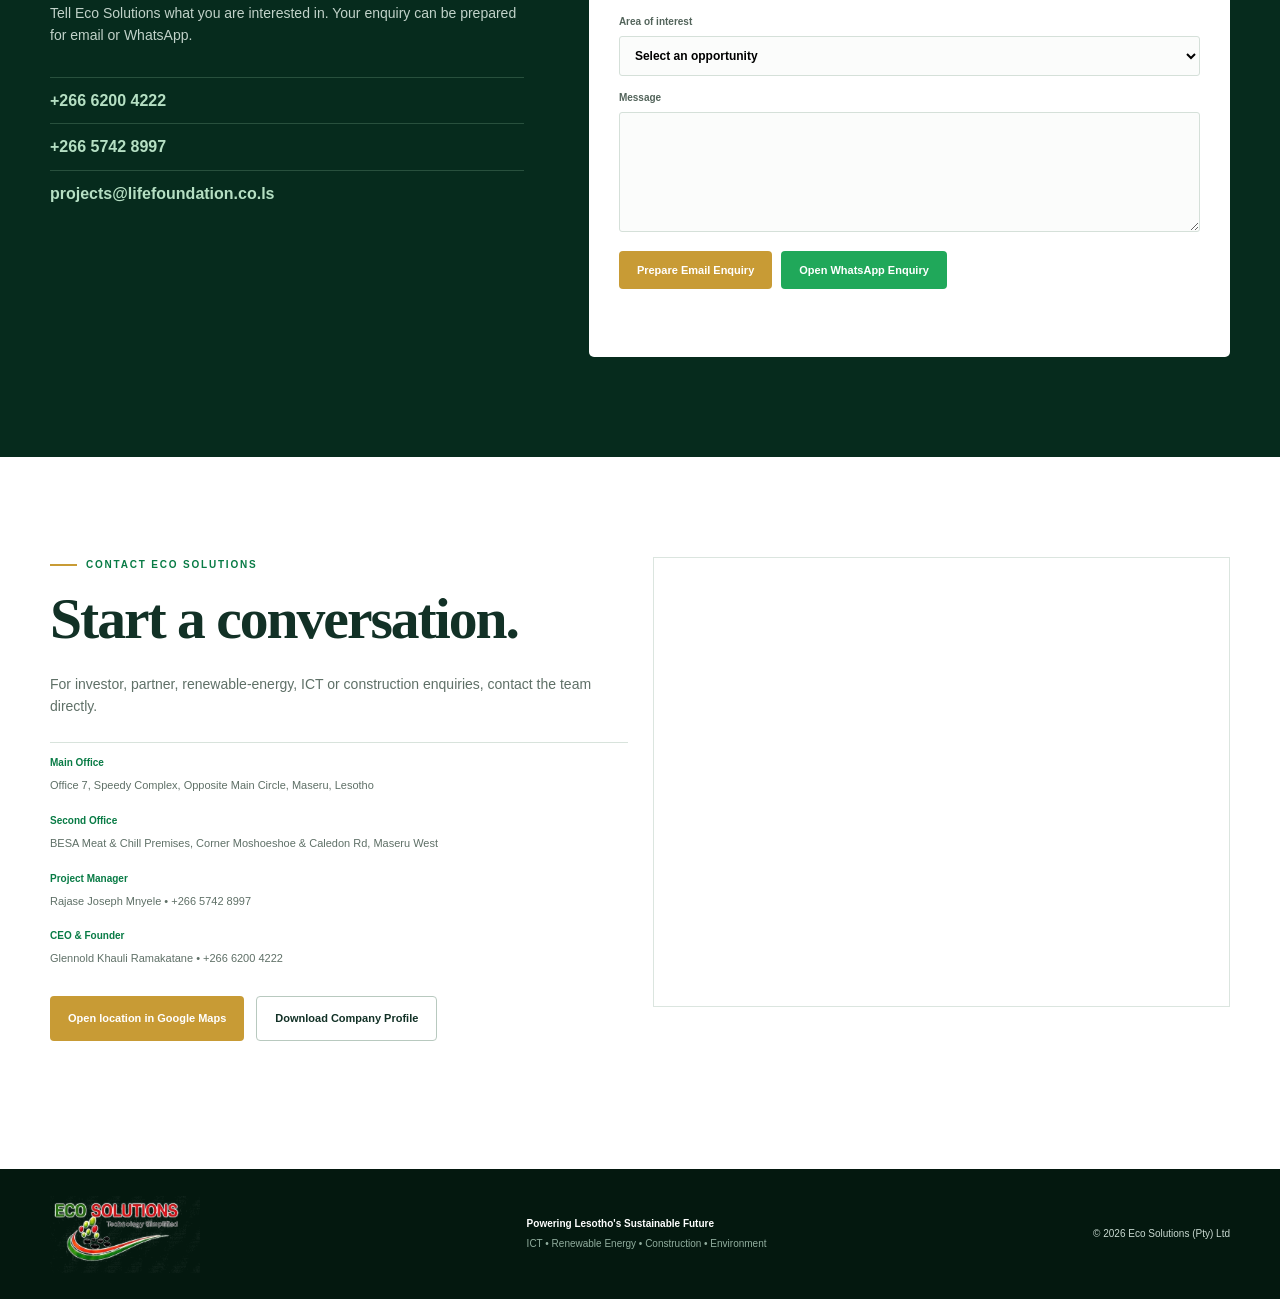
==== commit 08141878: "Use uploaded construction site image on Construction section" ====
--- a/index.html
+++ b/index.html
@@ -1 +1 @@
-<!doctype html><html lang="en"><head><meta charset="utf-8"><meta name="viewport" content="width=device-width,initial-scale=1"><meta name="description" content="Eco Solutions (Pty) Ltd — ICT, renewable energy, construction and environmental solutions in Lesotho."><meta name="theme-color" content="#075b36"><title>Eco Solutions (Pty) Ltd | Powering Lesotho's Sustainable Future</title><link rel="icon" href="eco-solutions-logo.png"><link rel="stylesheet" href="styles.css"></head><body><div class="topbar"><div class="container"><span>100% Basotho-owned & managed</span><span>ICT • Renewable Energy • Construction • Environment</span></div></div><header><div class="container nav-wrap"><a class="brand" href="#home"><img src="eco-solutions-logo.png" alt="Eco Solutions logo"></a><button class="menu" aria-label="Open menu">☰</button><nav><a href="#about">About</a><a href="#energy">Renewable Energy</a><a href="#ict">ICT</a><a href="#construction">Construction</a><a href="#project">50MW+ Project</a><a href="#partners">Investors</a><a href="#contact">Contact</a></nav><a class="nav-cta" href="#partner-form">Partner With Us</a></div></header><main><section id="home" class="hero"><div class="hero-bg"></div><div class="container hero-inner"><div class="hero-copy"><div class="eyebrow light"><i></i> LESOTHO • SOUTHERN AFRICA</div><h1>Powering Lesotho's <em>Sustainable Future.</em></h1><p>Integrated technology, renewable energy, construction and environmental solutions built for homes, institutions and enterprises across Lesotho.</p><div class="actions"><a class="btn gold" href="#partners">Explore Partnership Opportunities →</a><a class="btn white" href="Eco_Solutions_Company_Profile.pdf" download>Download Company Profile ↓</a></div><div class="trust"><div><b>10+</b><span>Years as LEC Super Dealer</span></div><div><b>70 ha</b><span>Company-owned land</span></div><div><b>50MW+</b><span>Hybrid renewable energy target</span></div></div></div><div class="hero-card"><div class="card-label">ECO SOLUTIONS — ONE STOP SOLUTION PROVIDER</div><div class="service-collage"><figure class="collage-solar"><img src="solar-rooftop.jpg" alt="Eco Solutions rooftop solar installation"></figure><figure><img src="gas gas.png" alt="Eco Solutions gas geyser solution"><span>ENERGY</span></figure><figure><img src="laptop package.png" alt="Eco Solutions laptop solution"><span>ICT</span></figure><figure><img src="printer.jpeg" alt="Eco Solutions printing solution"><span>PRINTING</span></figure><figure><img src="mobile wifi modem.jpg" alt="Eco Solutions mobile Wi-Fi solution"><span>CONNECTIVITY</span></figure></div><div class="collage-services"><b>RENEWABLE ENERGY</b><b>ICT PRODUCTS</b><b>CONSTRUCTION</b><b>CONNECTIVITY</b></div><div class="hero-card-bottom"><div><b>Everything you need, from one trusted partner.</b><span>Energy • ICT • Construction • Connectivity • Environmental solutions</span></div><a href="#energy">↗</a></div></div><div class="scroll">SCROLL TO EXPLORE ↓</div></section><section id="about" class="section"><div class="container split"><div><div class="eyebrow"><i></i> ABOUT ECO SOLUTIONS</div><h2>Local capability.<br><em>Long-term ambition.</em></h2><p>Eco Solutions (Pty) Ltd is a 100% Basotho-owned and managed company established in 2016 and formally registered under the Business Licensing and Registration Act of 2019 (Registration No. A2022/1224).</p><p>The company serves households, businesses, schools, government institutions, financial institutions, hospitals and mining companies across all ten districts of Lesotho.</p></div><div class="about-card"><span>OUR STRATEGIC FOCUS</span><div class="focus-grid"><div><b>01</b><strong>ICT</strong><small>Technology & connectivity</small></div><div><b>02</b><strong>ENERGY</strong><small>Renewable & green solutions</small></div><div><b>03</b><strong>BUILD</strong><small>Construction & infrastructure</small></div><div><b>04</b><strong>ENVIRONMENT</strong><small>Waste & recovery services</small></div></div></div></div></section><section id="energy" class="section dark"><div class="container"><div class="section-head"><div><div class="eyebrow mint"><i></i> RENEWABLE ENERGY</div><h2>Clean energy for<br><em>homes & enterprise.</em></h2></div><p>Solar panels, inverters, lithium batteries, gas geysers and professional installation services.</p></div><div class="gallery"><figure class="large"><img src="solar-rooftop.jpg" alt="Eco Solutions workers installing solar panels on a rooftop" loading="lazy"><figcaption><b>Solar installations</b><span>Professional rooftop solar installation solutions</span></figcaption></figure><figure><img src="gas gas.png" alt="Eco Solutions gas geyser installation" loading="lazy"><figcaption><b>Gas geyser installation</b><span>Professional residential LPG water-heating installation</span></figcaption></figure><div class="stat"><b>1,400+</b><span>solar panels installed</span></div><div class="stat"><b>300+</b><span>gas geysers installed</span></div></div><div class="pills"><span>Solar Panels</span><span>Inverters</span><span>Lithium Batteries</span><span>Gas Geysers</span><span>Installation</span><span>Commercial Solar</span></div></div></section><section id="ict" class="section"><div class="container"><div class="section-head"><div><div class="eyebrow"><i></i> ICT PRODUCTS & SERVICES</div><h2>Technology that<br><em>connects opportunity.</em></h2></div><p>More than 4,500 laptops distributed through the company's institutional partnership with the Lesotho Teachers Trade Union.</p></div><div class="products"><article><img src="laptop package.png" alt="Laptop package supplied by Eco Solutions" loading="lazy"><div><b>01</b><h3>Laptops & Computers</h3><p>Laptops, desktops and tablets for households, education and institutions.</p></div></article><article><img src="printer.jpeg" alt="Small office printer supplied by Eco Solutions" loading="lazy"><div><b>02</b><h3>Printing & Office</h3><p>Printers, scanners and photocopiers for modern workplaces.</p></div></article><article><img src="mobile wifi modem.jpg" alt="Mobile Wi-Fi modem supplied by Eco Solutions" loading="lazy"><div><b>03</b><h3>Connectivity</h3><p>Mobile data, connectivity solutions and Wi-Fi devices.</p></div></article></div><div class="service-band"><span>Programming & consultancy</span><span>Data processing</span><span>Hosting</span><span>Web portals</span><span>Mobile data</span></div></div></section><section id="construction" class="section construction"><div class="container split"><div class="construction-art"><img src="solar-rooftop.jpg" alt="Eco Solutions technical project work" loading="lazy"><strong>BUILD<br>WITH PURPOSE.</strong></div><div><div class="eyebrow"><i></i> CONSTRUCTION & INFRASTRUCTURE</div><h2>Building the infrastructure<br><em>behind growth.</em></h2><p>Experience in construction, civil engineering and infrastructure development, including buildings, roads, railways, utilities, electrical, plumbing, HVAC and completion services.</p><div class="list"><div><b>01</b><span>Buildings, roads, railways & utility projects</span></div><div><b>02</b><span>Civil engineering, demolition & site preparation</span></div><div><b>03</b><span>Electrical, plumbing, HVAC & finishing</span></div></div></div></div></section><section id="project" class="section"><div class="container"><div class="section-head"><div><div class="eyebrow"><i></i> FLAGSHIP DEVELOPMENT</div><h2>50MW+ Hybrid Solar<br><em>& Wind Farm.</em></h2></div><p><strong>70 hectares.</strong><br>Two company-owned sites earmarked for a large-scale hybrid solar and wind energy project.</p></div><div class="project"><div class="project-visual"><div class="site site-a"><b>40 ha</b><small>Site A</small></div><div class="site site-b"><b>30 ha</b><small>Site B</small></div><div class="solar-field"></div><div class="wind"></div></div><div class="project-info"><b class="mw">50<span>MW+</span></b><p>Target capacity subject to final technology mix and project configuration.</p><div class="detail"><b>Market</b><span>LEC, public sector, hospitals & mines</span></div><div class="detail"><b>Opportunity</b><span>Co-development, technical expertise, equipment & financing</span></div><div class="detail"><b>Structure</b><span>Long-term equity and strategic partnership</span></div><a class="btn gold" href="#partner-form">Discuss this project →</a></div></div><p class="note">Project information is based on the supplied Eco Solutions company profile.</p></div></section><section id="partners" class="section pale"><div class="container"><div class="section-head"><div><div class="eyebrow"><i></i> INVESTOR / PARTNER OPPORTUNITIES</div><h2>Partner with a<br><em>local platform for scale.</em></h2></div><p>Eco Solutions welcomes strategic partnerships with renewable-energy manufacturers, investors, equity partners, EPC and construction partners, engineering specialists and prospective off-takers.</p></div><div class="opportunities"><article><b>01</b><h3>Renewable Manufacturers</h3><p>Solar panels, inverters, lithium batteries and local assembly/manufacturing opportunities.</p></article><article><b>02</b><h3>Investors & Equity Partners</h3><p>Joint ventures for the 50MW+ hybrid project and investment in manufacturing and assembly.</p></article><article><b>03</b><h3>EPC & Engineering</h3><p>Large-scale infrastructure, civil engineering, electrical and high-voltage specialists.</p></article><article><b>04</b><h3>Prospective Off-Takers</h3><p>LEC, hospitals, mines, large commercial consumers and public-sector entities.</p></article></div></div></section><section class="section track"><div class="container"><div class="eyebrow"><i></i> PROJECTS & TRACK RECORD</div><h2>Evidence of delivery.<br><em>Momentum for what comes next.</em></h2><div class="metrics"><div><b>4,500+</b><span>Laptops distributed</span><small>LTTU partnership</small></div><div><b>1,400+</b><span>Solar panels installed</span><small>Across Lesotho</small></div><div><b>300+</b><span>Gas geysers installed</span><small>Renewable-energy track record</small></div><div><b>10+</b><span>Years as LEC Super Dealer</span><small>Licensed electricity distribution</small></div></div></div></section><section id="partner-form" class="section form-section"><div class="container form-layout"><div><div class="eyebrow mint"><i></i> BECOME AN INVESTOR / PARTNER</div><h2>Let's discuss the<br><em>next opportunity.</em></h2><p>Tell Eco Solutions what you are interested in. Your enquiry can be prepared for email or WhatsApp.</p><div class="form-contacts"><b>+266 6200 4222</b><b>+266 5742 8997</b><b>projects@lifefoundation.co.ls</b></div></div><form id="partner-form-el" class="partner-form"><div class="row"><label>Full name<input name="name" required></label><label>Organisation<input name="organisation"></label></div><div class="row"><label>Email<input type="email" name="email" required></label><label>Phone / WhatsApp<input name="phone" required></label></div><label>Area of interest<select name="interest" required><option value="">Select an opportunity</option><option>50MW+ Hybrid Solar & Wind Project</option><option>Renewable Energy</option><option>Manufacturing / Assembly</option><option>EPC / Construction</option><option>ICT Products & Services</option><option>Off-take / Commercial Partnership</option></select></label><label>Message<textarea name="message" rows="5" required></textarea></label><div class="form-actions"><button class="btn gold" type="submit">Prepare Email Enquiry</button><button class="btn wa" id="whatsapp-form" type="button">Open WhatsApp Enquiry</button></div><p id="form-status"></p></form></div></section><section id="contact" class="section contact"><div class="container contact-grid"><div><div class="eyebrow"><i></i> CONTACT ECO SOLUTIONS</div><h2>Start a conversation.</h2><p>For investor, partner, renewable-energy, ICT or construction enquiries, contact the team directly.</p><div class="contact-box"><b>Main Office</b><span>Office 7, Speedy Complex, Opposite Main Circle, Maseru, Lesotho</span><b>Second Office</b><span>BESA Meat & Chill Premises, Corner Moshoeshoe & Caledon Rd, Maseru West</span><b>Project Manager</b><span>Rajase Joseph Mnyele • +266 5742 8997</span><b>CEO & Founder</b><span>Glennold Khauli Ramakatane • +266 6200 4222</span></div><div class="actions"><a class="btn gold" target="_blank" href="https://www.google.com/maps/search/?api=1&query=Office%207%20Speedy%20Complex%20Maseru%20Lesotho">Open location in Google Maps</a><a class="btn outline" href="Eco_Solutions_Company_Profile.pdf" download>Download Company Profile</a></div></div><div class="map"><iframe title="Eco Solutions location map" src="https://www.google.com/maps?q=Speedy%20Complex%20Maseru%20Lesotho&output=embed" loading="lazy"></iframe></div></div></section></main><footer><div class="container footer"><img src="eco-solutions-logo.png" alt="Eco Solutions logo"><div><b>Powering Lesotho's Sustainable Future</b><span>ICT • Renewable Energy • Construction • Environment</span></div><span>© <span id="year"></span> Eco Solutions (Pty) Ltd</span></div></footer><div class="floating"><a target="_blank" href="https://wa.me/26662004222?text=Hello%20Eco%20Solutions%2C%20I%20would%20like%20to%20make%20an%20enquiry.">WA 1</a><a target="_blank" href="https://wa.me/26657428997?text=Hello%20Eco%20Solutions%2C%20I%20would%20like%20to%20make%20an%20enquiry.">WA 2</a></div><script src="script.js"></script></body></html>+<!doctype html><html lang="en"><head><meta charset="utf-8"><meta name="viewport" content="width=device-width,initial-scale=1"><meta name="description" content="Eco Solutions (Pty) Ltd — ICT, renewable energy, construction and environmental solutions in Lesotho."><meta name="theme-color" content="#075b36"><title>Eco Solutions (Pty) Ltd | Powering Lesotho's Sustainable Future</title><link rel="icon" href="eco-solutions-logo.png"><link rel="stylesheet" href="styles.css"></head><body><div class="topbar"><div class="container"><span>100% Basotho-owned & managed</span><span>ICT • Renewable Energy • Construction • Environment</span></div></div><header><div class="container nav-wrap"><a class="brand" href="#home"><img src="eco-solutions-logo.png" alt="Eco Solutions logo"></a><button class="menu" aria-label="Open menu">☰</button><nav><a href="#about">About</a><a href="#energy">Renewable Energy</a><a href="#ict">ICT</a><a href="#construction">Construction</a><a href="#project">50MW+ Project</a><a href="#partners">Investors</a><a href="#contact">Contact</a></nav><a class="nav-cta" href="#partner-form">Partner With Us</a></div></header><main><section id="home" class="hero"><div class="hero-bg"></div><div class="container hero-inner"><div class="hero-copy"><div class="eyebrow light"><i></i> LESOTHO • SOUTHERN AFRICA</div><h1>Powering Lesotho's <em>Sustainable Future.</em></h1><p>Integrated technology, renewable energy, construction and environmental solutions built for homes, institutions and enterprises across Lesotho.</p><div class="actions"><a class="btn gold" href="#partners">Explore Partnership Opportunities →</a><a class="btn white" href="Eco_Solutions_Company_Profile.pdf" download>Download Company Profile ↓</a></div><div class="trust"><div><b>10+</b><span>Years as LEC Super Dealer</span></div><div><b>70 ha</b><span>Company-owned land</span></div><div><b>50MW+</b><span>Hybrid renewable energy target</span></div></div></div><div class="hero-card"><div class="card-label">ECO SOLUTIONS — ONE STOP SOLUTION PROVIDER</div><div class="service-collage"><figure class="collage-solar"><img src="solar-rooftop.jpg" alt="Eco Solutions rooftop solar installation"></figure><figure><img src="gas gas.png" alt="Eco Solutions gas geyser solution"><span>ENERGY</span></figure><figure><img src="laptop package.png" alt="Eco Solutions laptop solution"><span>ICT</span></figure><figure><img src="printer.jpeg" alt="Eco Solutions printing solution"><span>PRINTING</span></figure><figure><img src="mobile wifi modem.jpg" alt="Eco Solutions mobile Wi-Fi solution"><span>CONNECTIVITY</span></figure></div><div class="collage-services"><b>RENEWABLE ENERGY</b><b>ICT PRODUCTS</b><b>CONSTRUCTION</b><b>CONNECTIVITY</b></div><div class="hero-card-bottom"><div><b>Everything you need, from one trusted partner.</b><span>Energy • ICT • Construction • Connectivity • Environmental solutions</span></div><a href="#energy">↗</a></div></div><div class="scroll">SCROLL TO EXPLORE ↓</div></section><section id="about" class="section"><div class="container split"><div><div class="eyebrow"><i></i> ABOUT ECO SOLUTIONS</div><h2>Local capability.<br><em>Long-term ambition.</em></h2><p>Eco Solutions (Pty) Ltd is a 100% Basotho-owned and managed company established in 2016 and formally registered under the Business Licensing and Registration Act of 2019 (Registration No. A2022/1224).</p><p>The company serves households, businesses, schools, government institutions, financial institutions, hospitals and mining companies across all ten districts of Lesotho.</p></div><div class="about-card"><span>OUR STRATEGIC FOCUS</span><div class="focus-grid"><div><b>01</b><strong>ICT</strong><small>Technology & connectivity</small></div><div><b>02</b><strong>ENERGY</strong><small>Renewable & green solutions</small></div><div><b>03</b><strong>BUILD</strong><small>Construction & infrastructure</small></div><div><b>04</b><strong>ENVIRONMENT</strong><small>Waste & recovery services</small></div></div></div></div></section><section id="energy" class="section dark"><div class="container"><div class="section-head"><div><div class="eyebrow mint"><i></i> RENEWABLE ENERGY</div><h2>Clean energy for<br><em>homes & enterprise.</em></h2></div><p>Solar panels, inverters, lithium batteries, gas geysers and professional installation services.</p></div><div class="gallery"><figure class="large"><img src="solar-rooftop.jpg" alt="Eco Solutions workers installing solar panels on a rooftop" loading="lazy"><figcaption><b>Solar installations</b><span>Professional rooftop solar installation solutions</span></figcaption></figure><figure><img src="gas gas.png" alt="Eco Solutions gas geyser installation" loading="lazy"><figcaption><b>Gas geyser installation</b><span>Professional residential LPG water-heating installation</span></figcaption></figure><div class="stat"><b>1,400+</b><span>solar panels installed</span></div><div class="stat"><b>300+</b><span>gas geysers installed</span></div></div><div class="pills"><span>Solar Panels</span><span>Inverters</span><span>Lithium Batteries</span><span>Gas Geysers</span><span>Installation</span><span>Commercial Solar</span></div></div></section><section id="ict" class="section"><div class="container"><div class="section-head"><div><div class="eyebrow"><i></i> ICT PRODUCTS & SERVICES</div><h2>Technology that<br><em>connects opportunity.</em></h2></div><p>More than 4,500 laptops distributed through the company's institutional partnership with the Lesotho Teachers Trade Union.</p></div><div class="products"><article><img src="laptop package.png" alt="Laptop package supplied by Eco Solutions" loading="lazy"><div><b>01</b><h3>Laptops & Computers</h3><p>Laptops, desktops and tablets for households, education and institutions.</p></div></article><article><img src="printer.jpeg" alt="Small office printer supplied by Eco Solutions" loading="lazy"><div><b>02</b><h3>Printing & Office</h3><p>Printers, scanners and photocopiers for modern workplaces.</p></div></article><article><img src="mobile wifi modem.jpg" alt="Mobile Wi-Fi modem supplied by Eco Solutions" loading="lazy"><div><b>03</b><h3>Connectivity</h3><p>Mobile data, connectivity solutions and Wi-Fi devices.</p></div></article></div><div class="service-band"><span>Programming & consultancy</span><span>Data processing</span><span>Hosting</span><span>Web portals</span><span>Mobile data</span></div></div></section><section id="construction" class="section construction"><div class="container split"><div class="construction-art"><img src="construction site.png" alt="Eco Solutions construction site and building project" loading="lazy"><strong>BUILD<br>WITH PURPOSE.</strong></div><div><div class="eyebrow"><i></i> CONSTRUCTION & INFRASTRUCTURE</div><h2>Building the infrastructure<br><em>behind growth.</em></h2><p>Experience in construction, civil engineering and infrastructure development, including buildings, roads, railways, utilities, electrical, plumbing, HVAC and completion services.</p><div class="list"><div><b>01</b><span>Buildings, roads, railways & utility projects</span></div><div><b>02</b><span>Civil engineering, demolition & site preparation</span></div><div><b>03</b><span>Electrical, plumbing, HVAC & finishing</span></div></div></div></div></section><section id="project" class="section"><div class="container"><div class="section-head"><div><div class="eyebrow"><i></i> FLAGSHIP DEVELOPMENT</div><h2>50MW+ Hybrid Solar<br><em>& Wind Farm.</em></h2></div><p><strong>70 hectares.</strong><br>Two company-owned sites earmarked for a large-scale hybrid solar and wind energy project.</p></div><div class="project"><div class="project-visual"><div class="site site-a"><b>40 ha</b><small>Site A</small></div><div class="site site-b"><b>30 ha</b><small>Site B</small></div><div class="solar-field"></div><div class="wind"></div></div><div class="project-info"><b class="mw">50<span>MW+</span></b><p>Target capacity subject to final technology mix and project configuration.</p><div class="detail"><b>Market</b><span>LEC, public sector, hospitals & mines</span></div><div class="detail"><b>Opportunity</b><span>Co-development, technical expertise, equipment & financing</span></div><div class="detail"><b>Structure</b><span>Long-term equity and strategic partnership</span></div><a class="btn gold" href="#partner-form">Discuss this project →</a></div></div><p class="note">Project information is based on the supplied Eco Solutions company profile.</p></div></section><section id="partners" class="section pale"><div class="container"><div class="section-head"><div><div class="eyebrow"><i></i> INVESTOR / PARTNER OPPORTUNITIES</div><h2>Partner with a<br><em>local platform for scale.</em></h2></div><p>Eco Solutions welcomes strategic partnerships with renewable-energy manufacturers, investors, equity partners, EPC and construction partners, engineering specialists and prospective off-takers.</p></div><div class="opportunities"><article><b>01</b><h3>Renewable Manufacturers</h3><p>Solar panels, inverters, lithium batteries and local assembly/manufacturing opportunities.</p></article><article><b>02</b><h3>Investors & Equity Partners</h3><p>Joint ventures for the 50MW+ hybrid project and investment in manufacturing and assembly.</p></article><article><b>03</b><h3>EPC & Engineering</h3><p>Large-scale infrastructure, civil engineering, electrical and high-voltage specialists.</p></article><article><b>04</b><h3>Prospective Off-Takers</h3><p>LEC, hospitals, mines, large commercial consumers and public-sector entities.</p></article></div></div></section><section class="section track"><div class="container"><div class="eyebrow"><i></i> PROJECTS & TRACK RECORD</div><h2>Evidence of delivery.<br><em>Momentum for what comes next.</em></h2><div class="metrics"><div><b>4,500+</b><span>Laptops distributed</span><small>LTTU partnership</small></div><div><b>1,400+</b><span>Solar panels installed</span><small>Across Lesotho</small></div><div><b>300+</b><span>Gas geysers installed</span><small>Renewable-energy track record</small></div><div><b>10+</b><span>Years as LEC Super Dealer</span><small>Licensed electricity distribution</small></div></div></div></section><section id="partner-form" class="section form-section"><div class="container form-layout"><div><div class="eyebrow mint"><i></i> BECOME AN INVESTOR / PARTNER</div><h2>Let's discuss the<br><em>next opportunity.</em></h2><p>Tell Eco Solutions what you are interested in. Your enquiry can be prepared for email or WhatsApp.</p><div class="form-contacts"><b>+266 6200 4222</b><b>+266 5742 8997</b><b>projects@lifefoundation.co.ls</b></div></div><form id="partner-form-el" class="partner-form"><div class="row"><label>Full name<input name="name" required></label><label>Organisation<input name="organisation"></label></div><div class="row"><label>Email<input type="email" name="email" required></label><label>Phone / WhatsApp<input name="phone" required></label></div><label>Area of interest<select name="interest" required><option value="">Select an opportunity</option><option>50MW+ Hybrid Solar & Wind Project</option><option>Renewable Energy</option><option>Manufacturing / Assembly</option><option>EPC / Construction</option><option>ICT Products & Services</option><option>Off-take / Commercial Partnership</option></select></label><label>Message<textarea name="message" rows="5" required></textarea></label><div class="form-actions"><button class="btn gold" type="submit">Prepare Email Enquiry</button><button class="btn wa" id="whatsapp-form" type="button">Open WhatsApp Enquiry</button></div><p id="form-status"></p></form></div></section><section id="contact" class="section contact"><div class="container contact-grid"><div><div class="eyebrow"><i></i> CONTACT ECO SOLUTIONS</div><h2>Start a conversation.</h2><p>For investor, partner, renewable-energy, ICT or construction enquiries, contact the team directly.</p><div class="contact-box"><b>Main Office</b><span>Office 7, Speedy Complex, Opposite Main Circle, Maseru, Lesotho</span><b>Second Office</b><span>BESA Meat & Chill Premises, Corner Moshoeshoe & Caledon Rd, Maseru West</span><b>Project Manager</b><span>Rajase Joseph Mnyele • +266 5742 8997</span><b>CEO & Founder</b><span>Glennold Khauli Ramakatane • +266 6200 4222</span></div><div class="actions"><a class="btn gold" target="_blank" href="https://www.google.com/maps/search/?api=1&query=Office%207%20Speedy%20Complex%20Maseru%20Lesotho">Open location in Google Maps</a><a class="btn outline" href="Eco_Solutions_Company_Profile.pdf" download>Download Company Profile</a></div></div><div class="map"><iframe title="Eco Solutions location map" src="https://www.google.com/maps?q=Speedy%20Complex%20Maseru%20Lesotho&output=embed" loading="lazy"></iframe></div></div></section></main><footer><div class="container footer"><img src="eco-solutions-logo.png" alt="Eco Solutions logo"><div><b>Powering Lesotho's Sustainable Future</b><span>ICT • Renewable Energy • Construction • Environment</span></div><span>© <span id="year"></span> Eco Solutions (Pty) Ltd</span></div></footer><div class="floating"><a target="_blank" href="https://wa.me/26662004222?text=Hello%20Eco%20Solutions%2C%20I%20would%20like%20to%20make%20an%20enquiry.">WA 1</a><a target="_blank" href="https://wa.me/26657428997?text=Hello%20Eco%20Solutions%2C%20I%20would%20like%20to%20make%20an%20enquiry.">WA 2</a></div><script src="script.js"></script></body></html>
